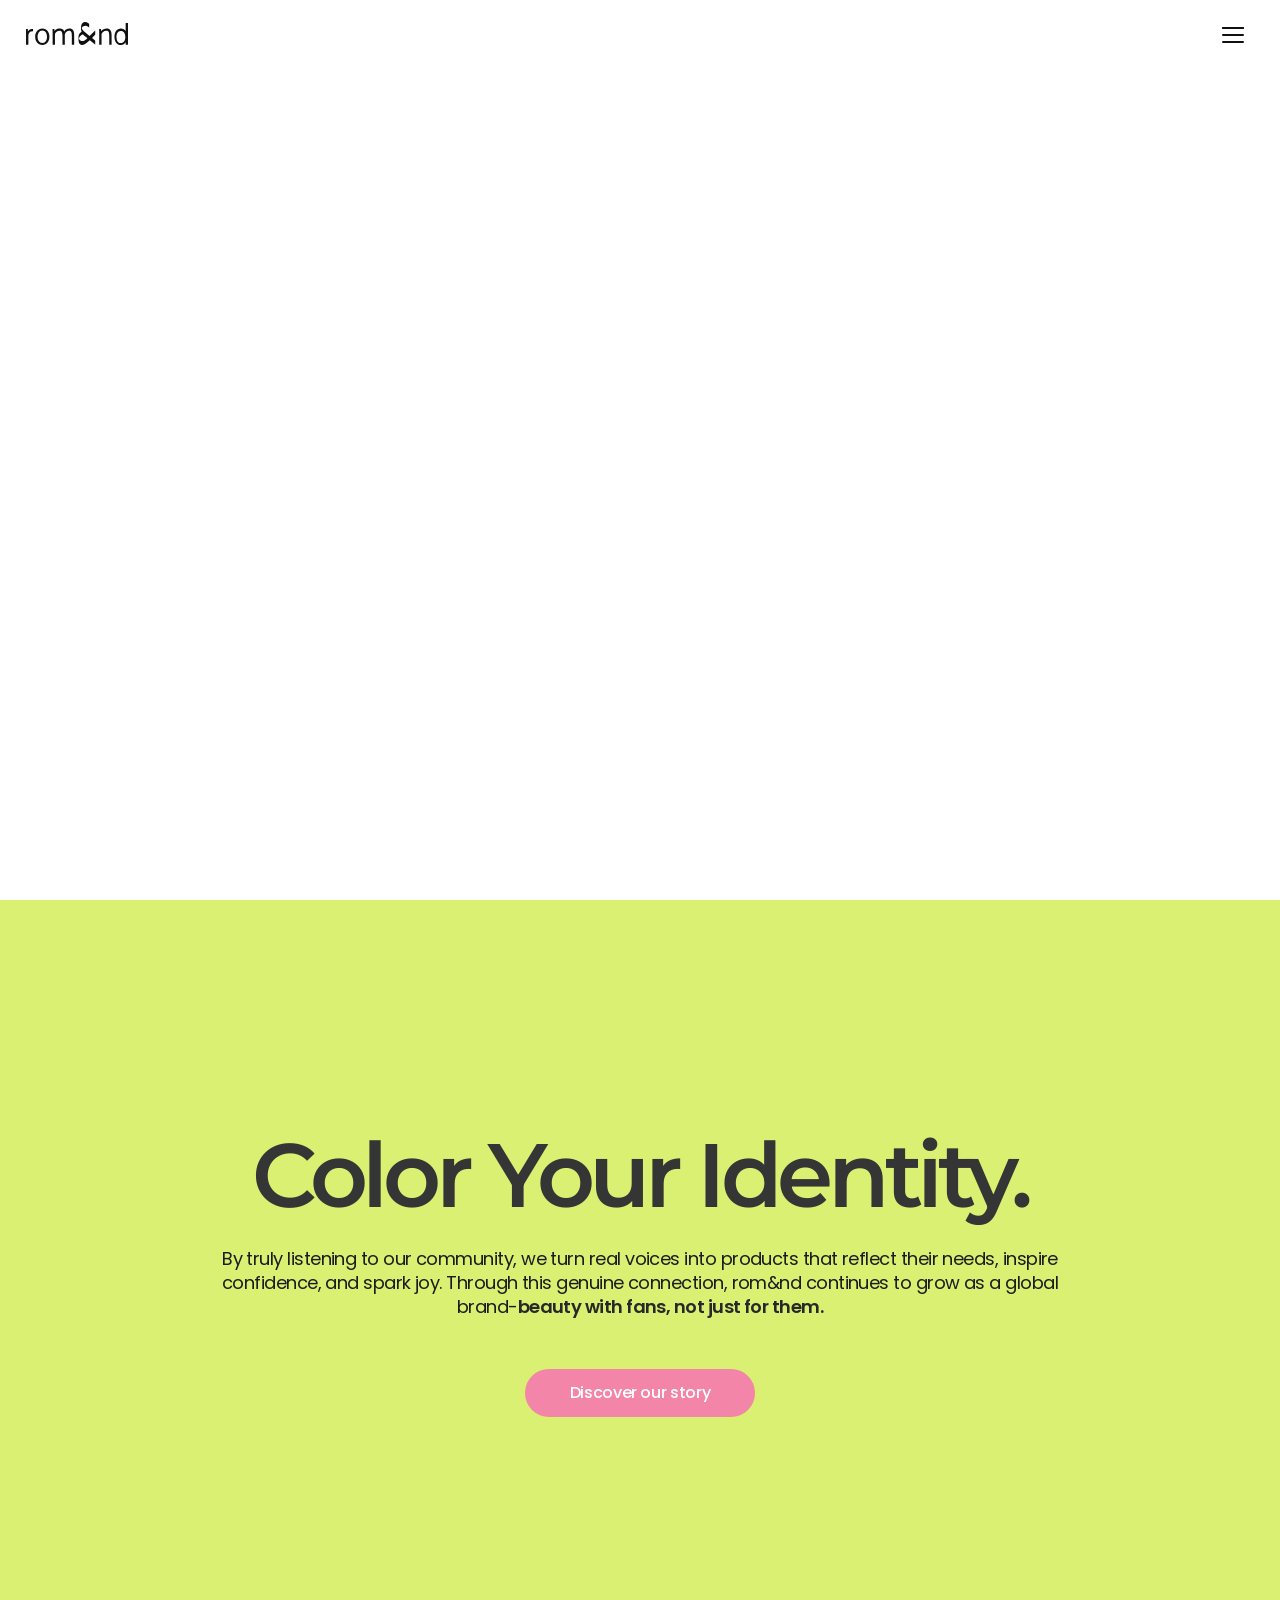
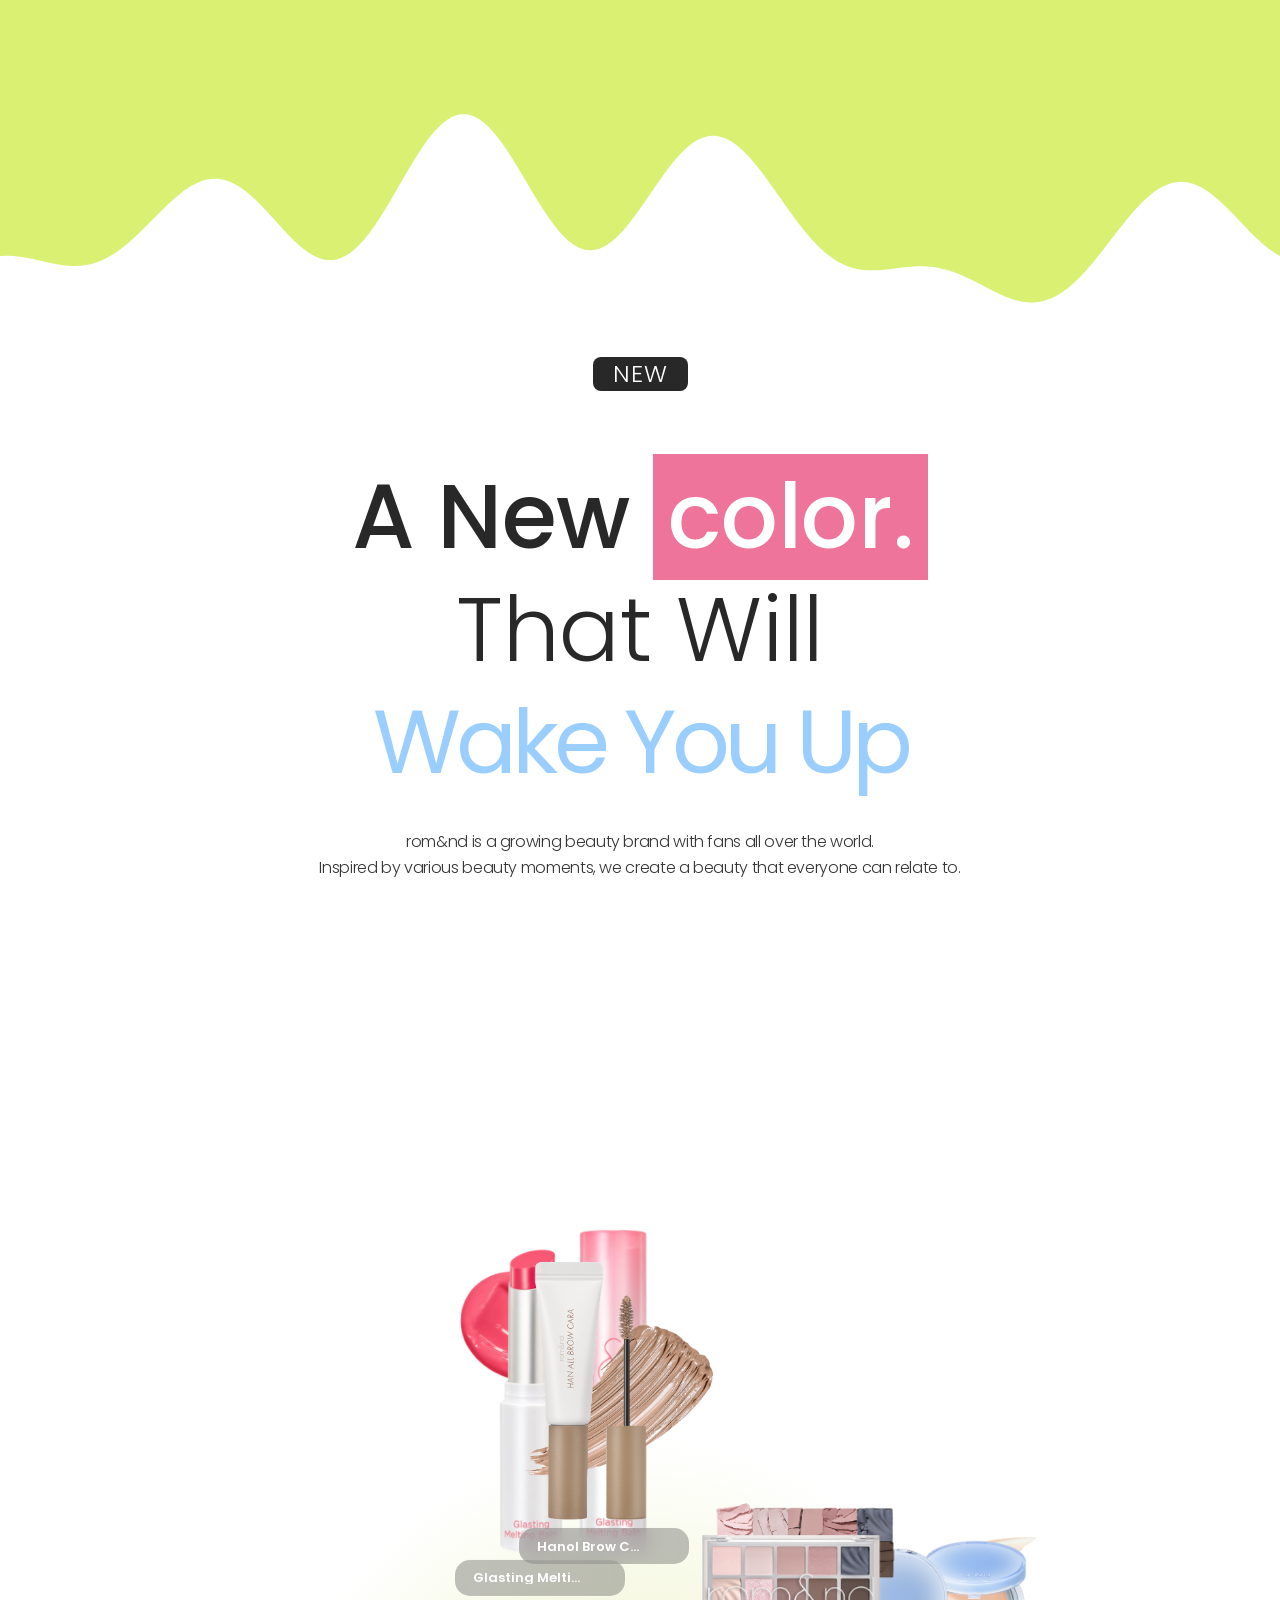
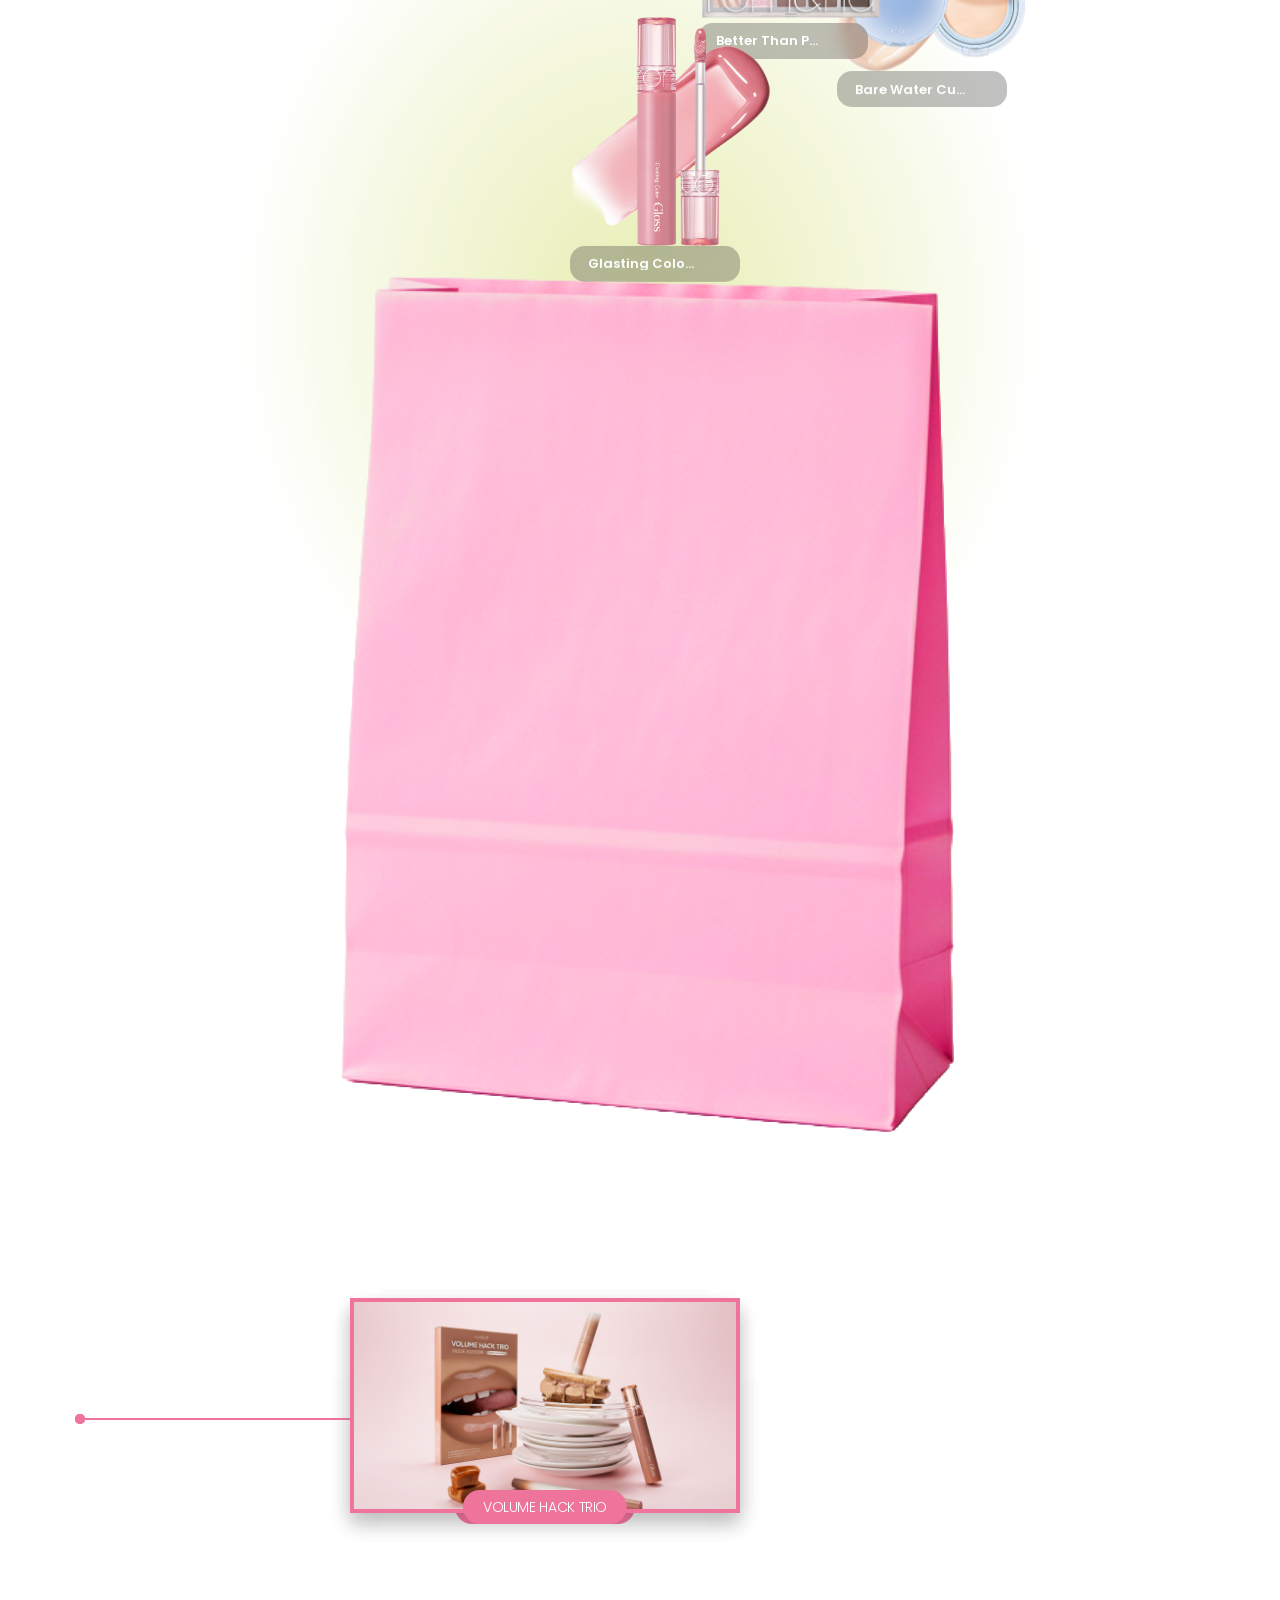
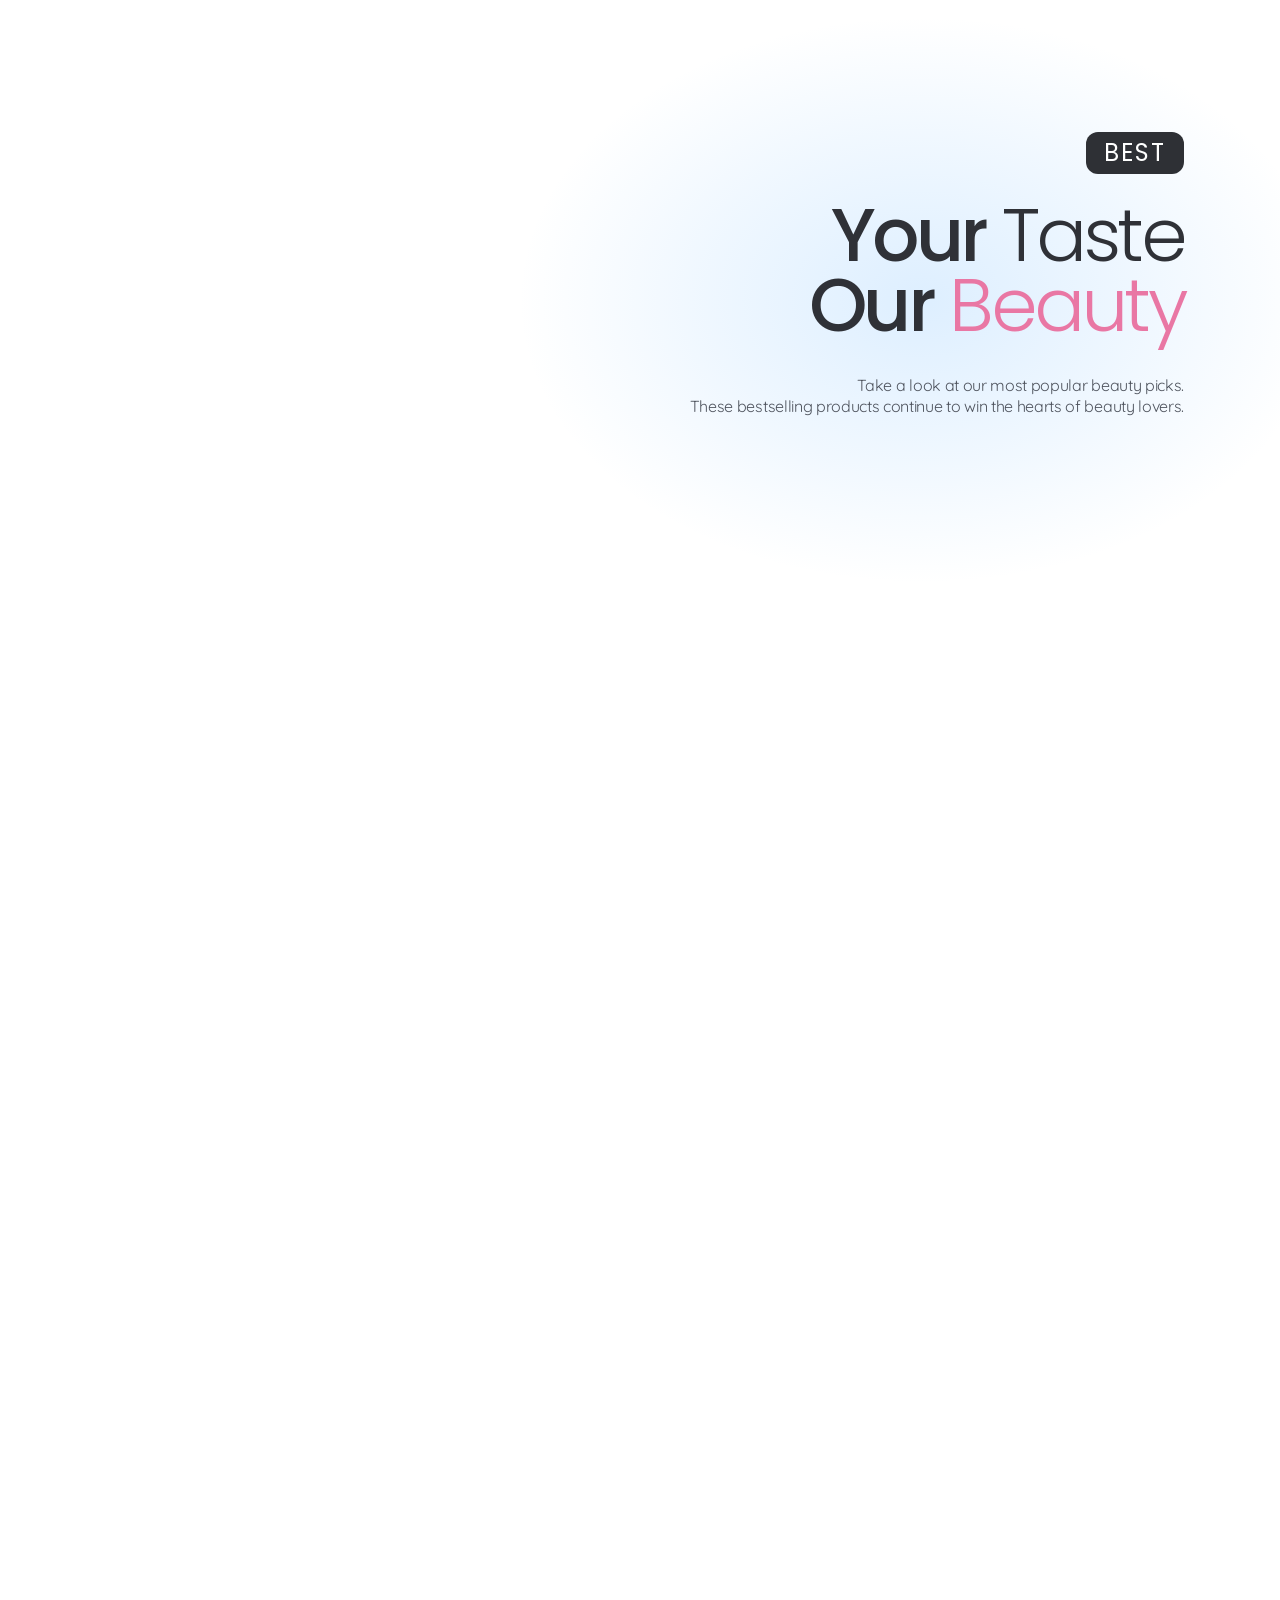
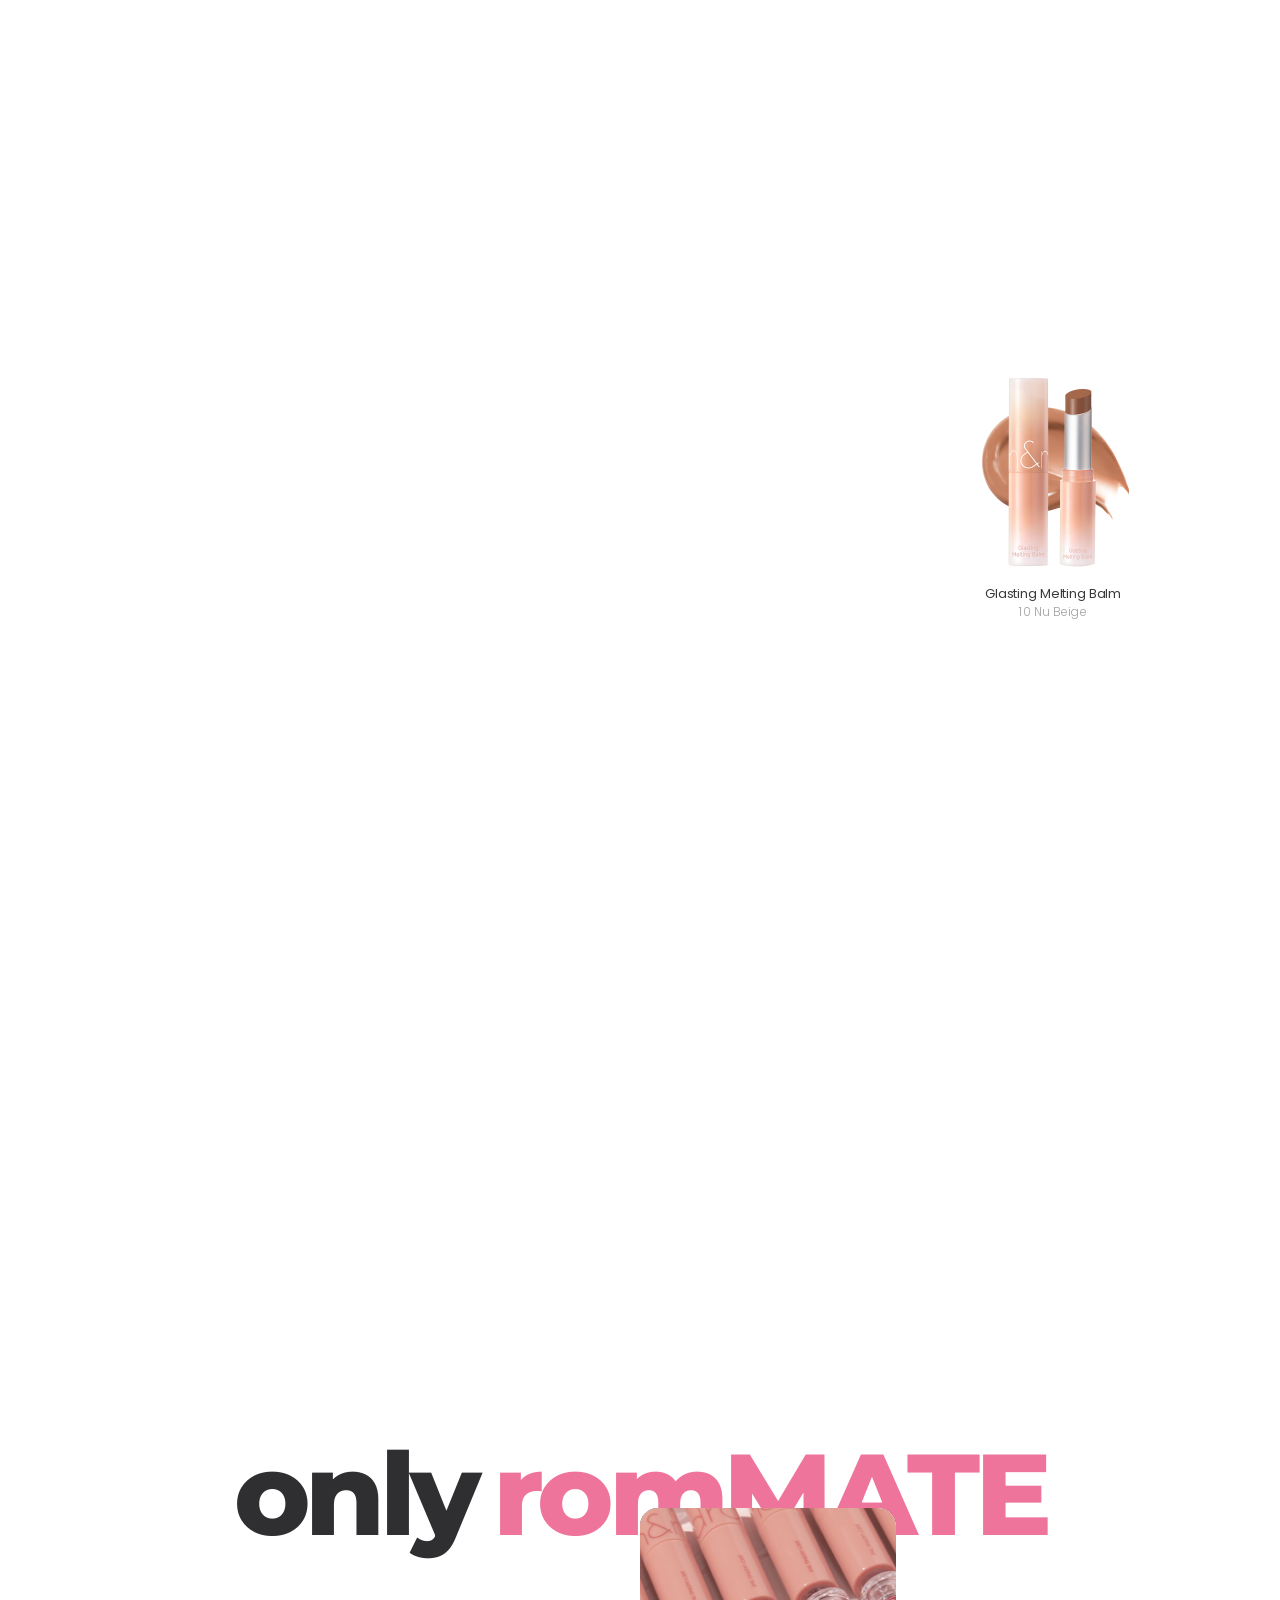
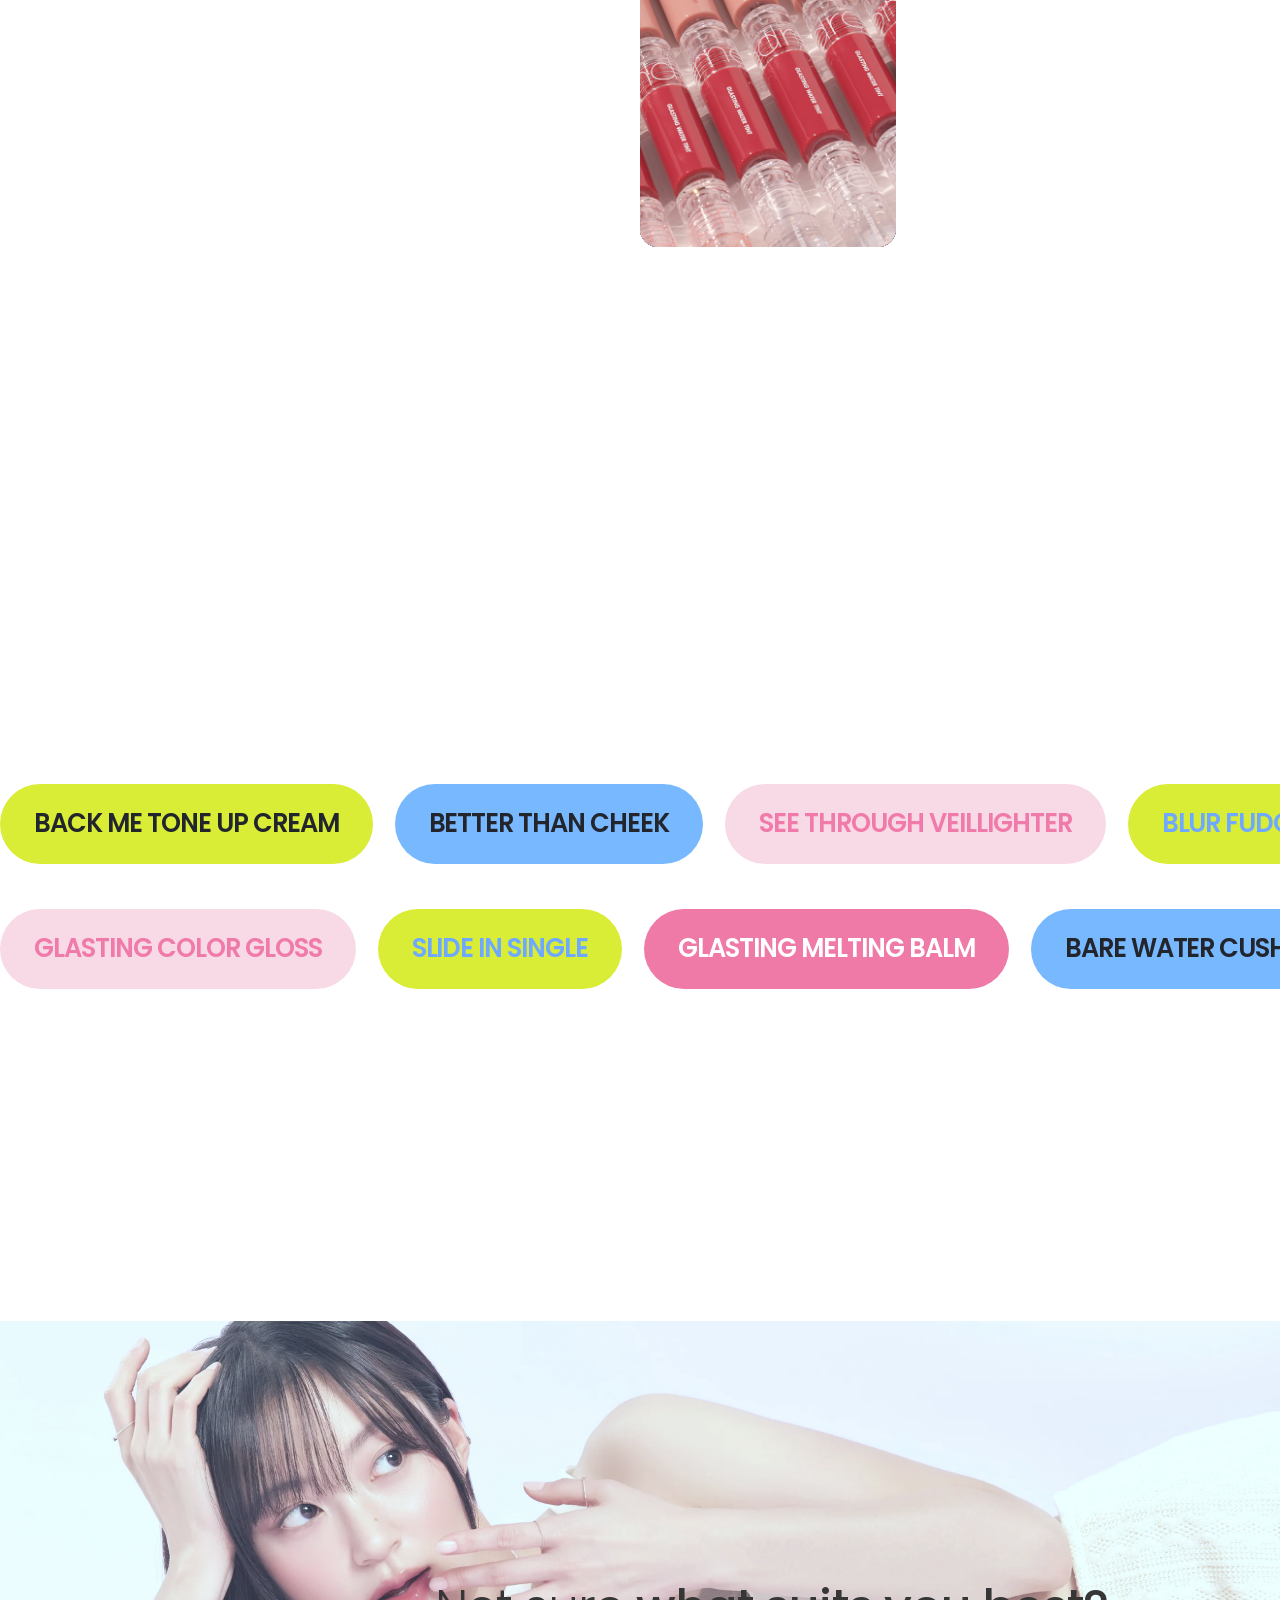
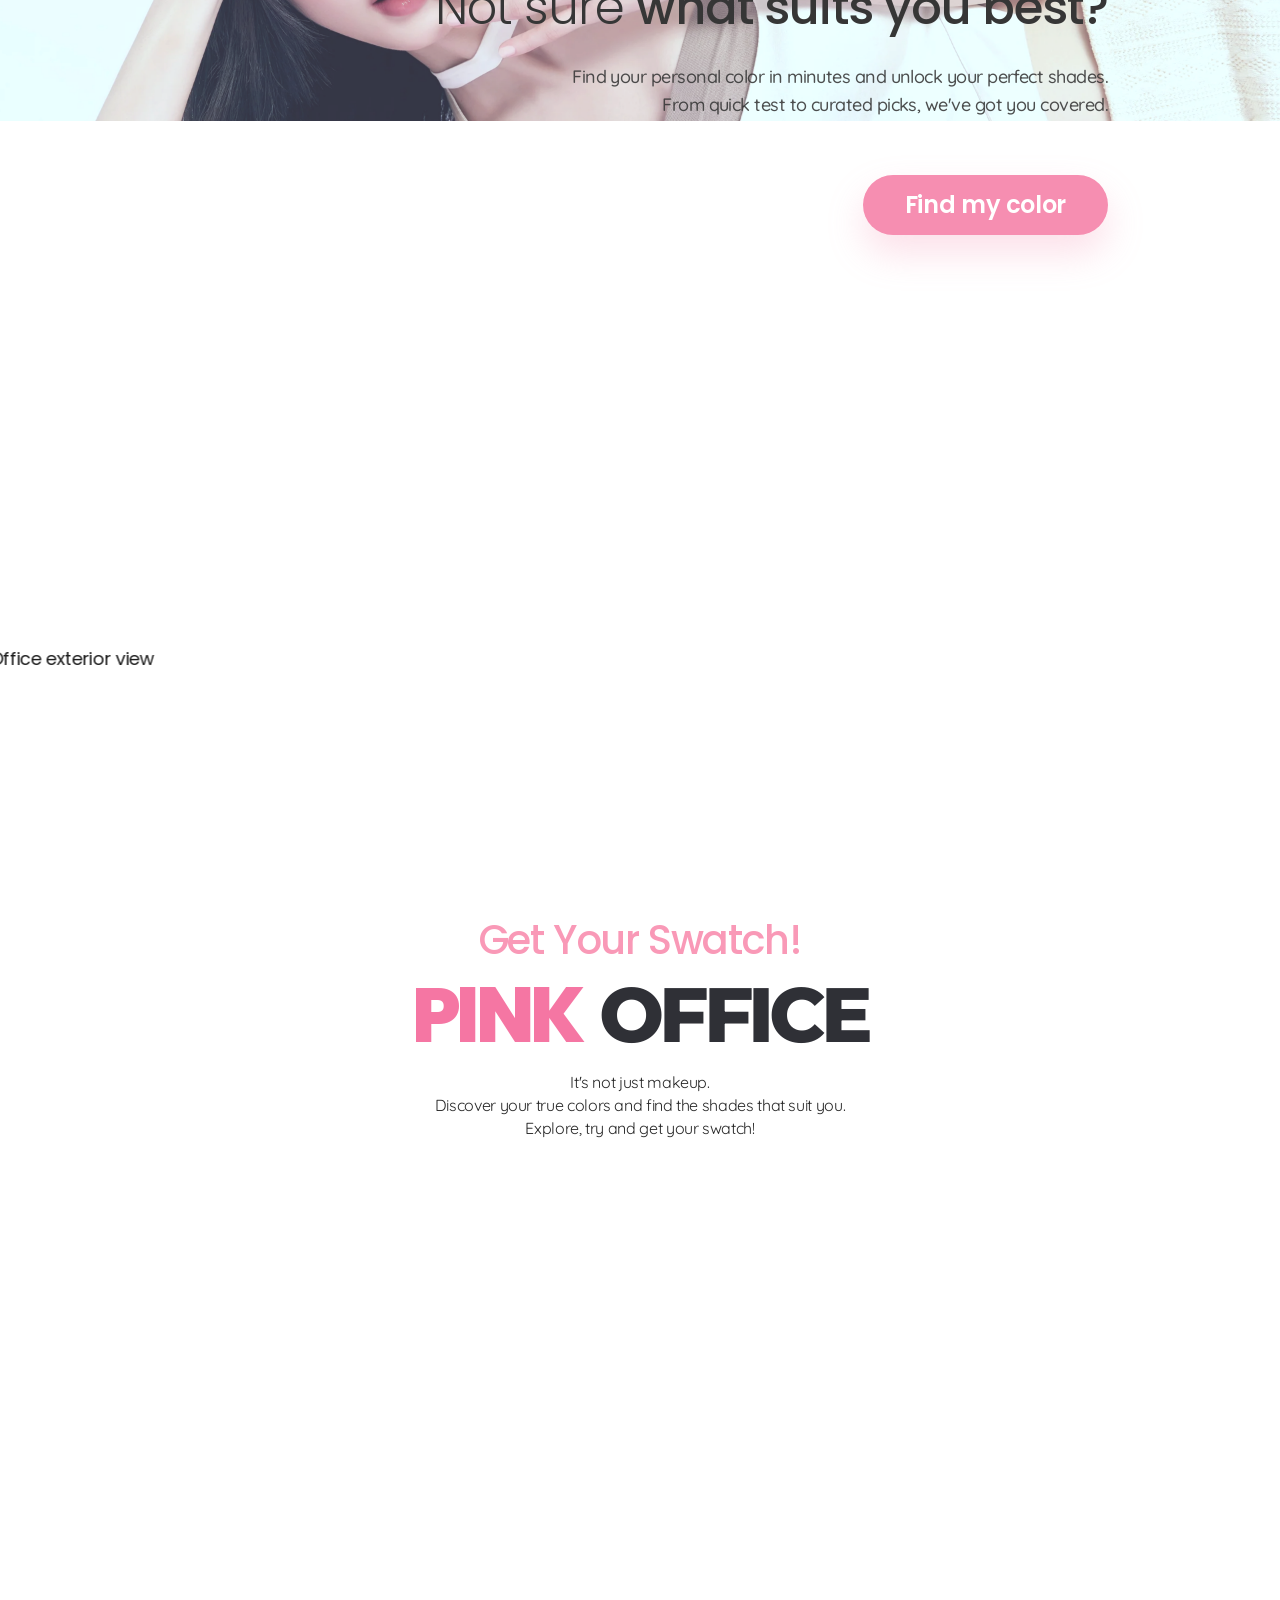
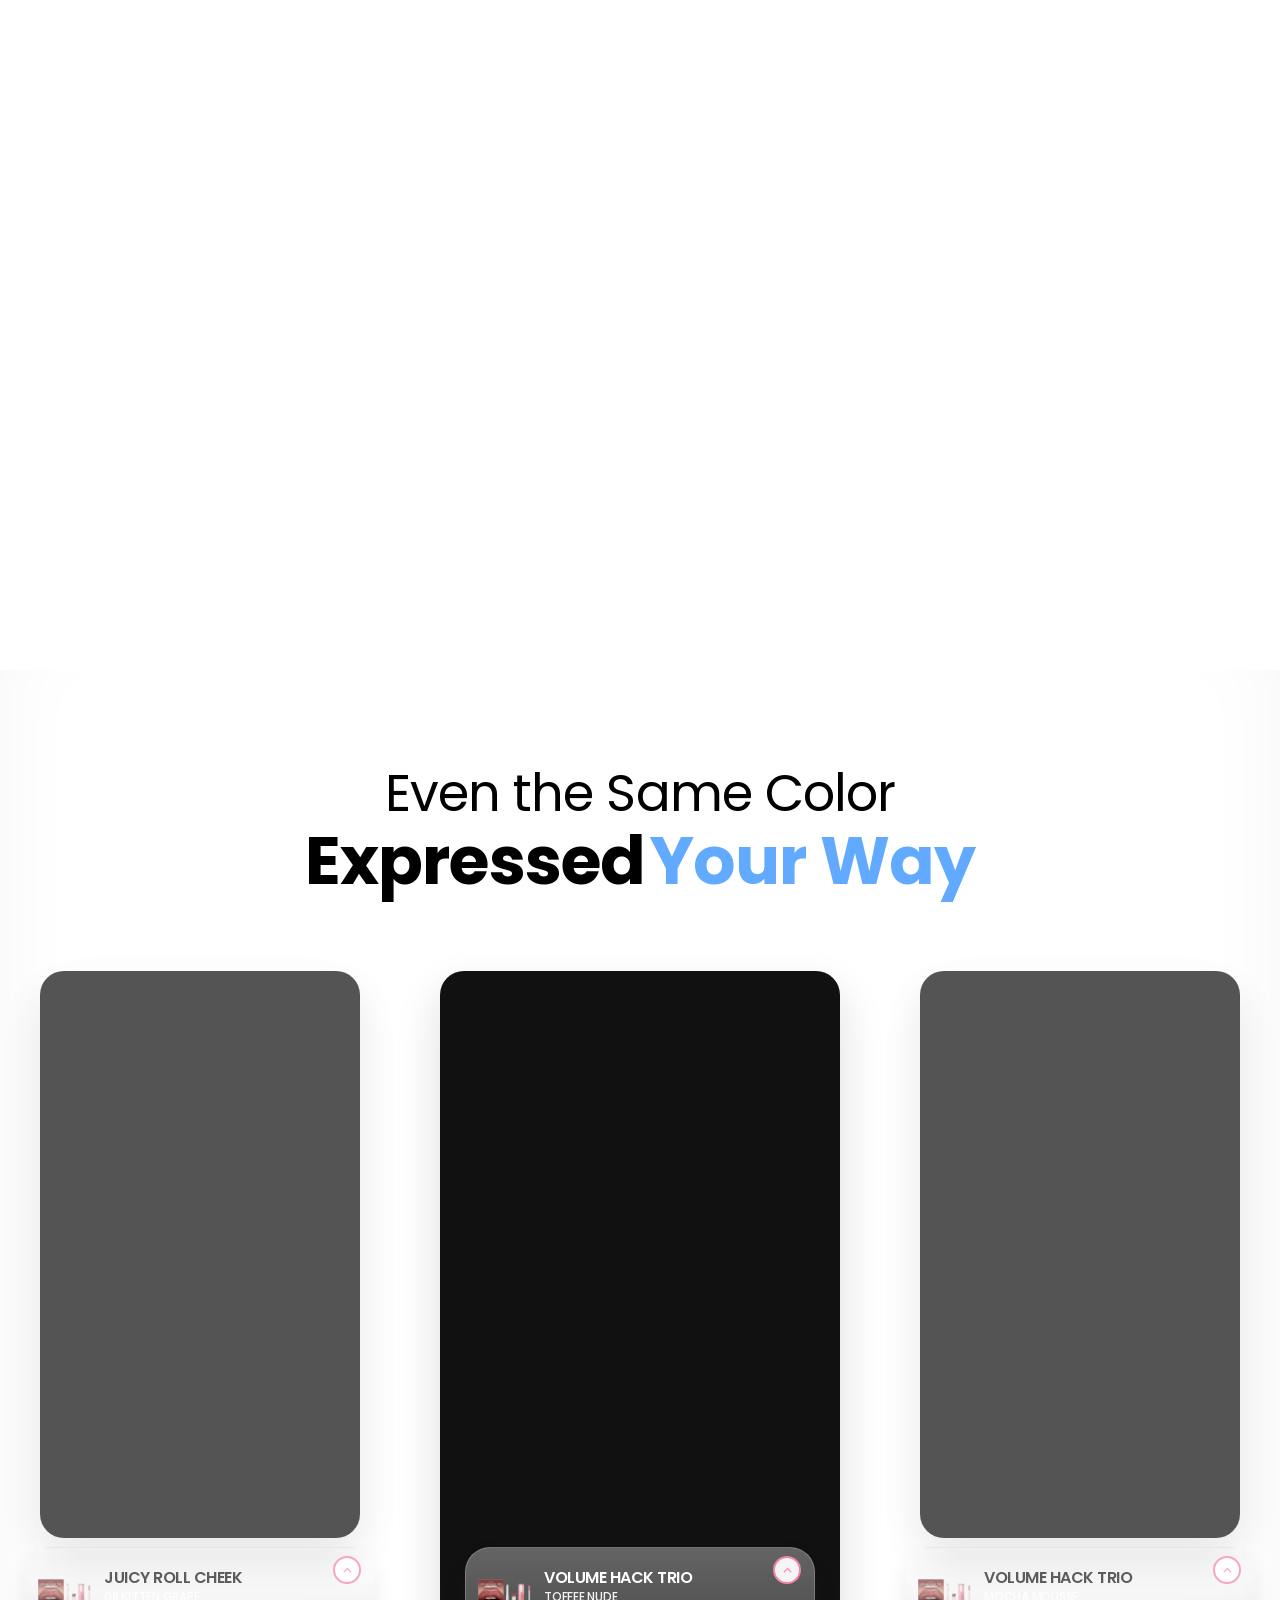
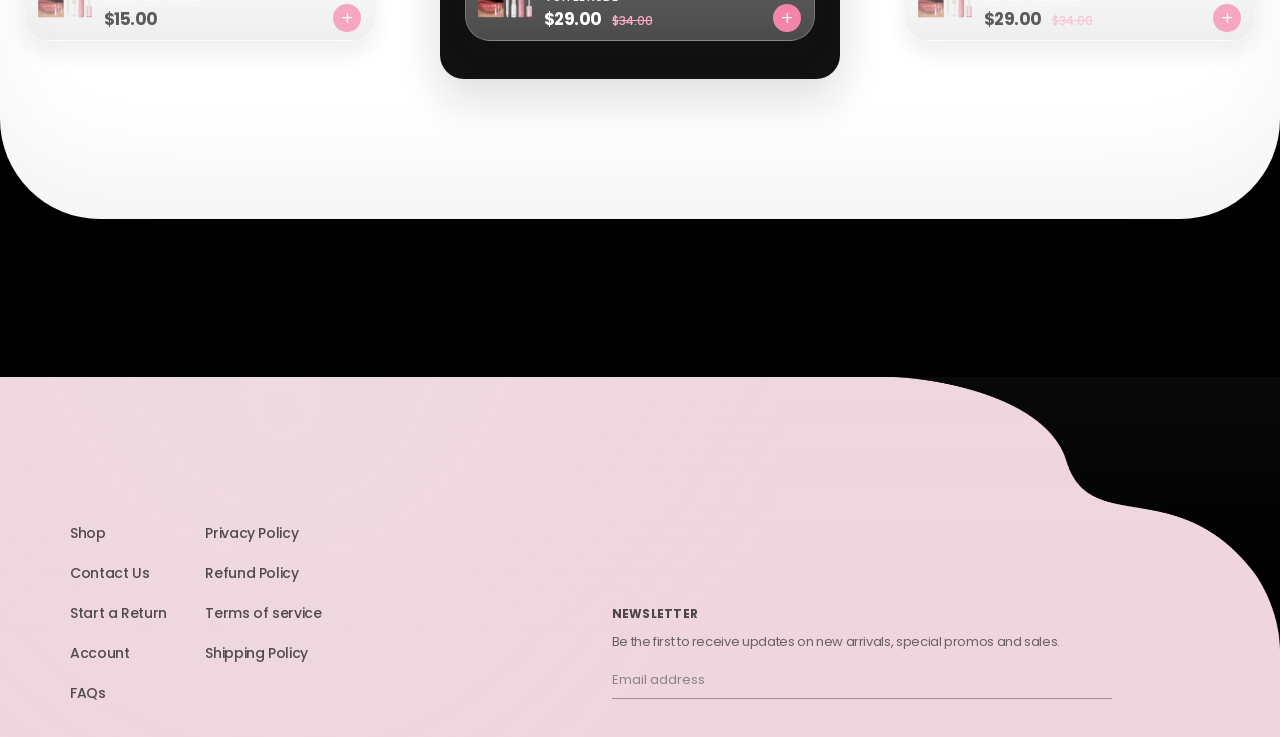
==== main/index.html @ 4030d774 "채이 sns 루프 수정" ====
<!DOCTYPE html>
<html lang="en">

<head>
    <meta charset="UTF-8">
    <meta name="viewport" content="width=device-width, initial-scale=1.0">
    <title>rom&nd | Main</title>
    <meta name="description" content="rom&nd의 다양한 컬러와 무드를 메인 페이지에서 만나보세요.">
    <meta name="author" content="team_sixman">
    <meta name="keywords" content="롬앤, romand, rom&nd, 메인, 코스메틱, 립, 퍼스널컬러, K-beauty">

    <meta property="og:type" content="website">
    <meta property="og:title" content="rom&nd">
    <meta property="og:description" content="Find your color with rom&nd">
    <meta property="og:url" content="https://cli628.github.io/romand/index.html">
    <meta property="og:image" content="https://cli628.github.io/romand/img/og_cover.jpg">
    <meta property="og:image:width" content="1200">
    <meta property="og:image:height" content="630">
    <meta property="og:image:alt" content="rom&nd 메인 대표 이미지">
    <meta property="og:site_name" content="rom&nd">
    <!-- 파비콘 -->
    <link rel="icon" href="../img/favicon.ico">
    <link rel="shortcut icon" href="../img/favicon.ico" type="image/x-icon">
    <!-- 폰트어썸 - 안쓰시면 삭제 -->
    <script src="https://kit.fontawesome.com/193fa424cf.js" crossorigin="anonymous"></script>
    <!-- Segoe UI 폰트 -->
    <link rel="stylesheet" href="https://use.typekit.net/dqm4oyw.css">
    <!-- 슬라이더 - 안쓰시면 삭제-->
    <link rel="stylesheet" href="https://cdn.jsdelivr.net/npm/swiper@12/swiper-bundle.min.css">
    <!-- gsap - 안쓰시면 삭제 -->
    <script src="https://cdn.jsdelivr.net/npm/gsap@3.14.2/dist/gsap.min.js"></script>
    <!--  gsap 스크롤트리거 - 안쓰시면 삭제-->
    <script src="https://cdn.jsdelivr.net/npm/gsap@3.14.2/dist/ScrollTrigger.min.js"></script>
    <!-- 리셋 css-->
    <link rel="stylesheet" href="../common/css/reset.css">
    <!-- 공통 css -->
    <link rel="stylesheet" href="../common/css/common_style.css">
    <!-- 공통 헤더 푸터 media -->
    <link rel="stylesheet" href="../common/css/common_media.css">
    <!-- 각자 css-->
    <link rel="stylesheet" href="css/main.css">
    <link rel="stylesheet" href="css/main_media.css">
    <!-- 슬라이드 스와이퍼 스크립트 - 안쓰시면 삭제-->
    <script src="https://cdn.jsdelivr.net/npm/swiper@12/swiper-bundle.min.js"></script>
    <!-- 공통 script-->
    <script src="../common/js/common.js"></script>
    <!-- 각자 script -->
    <script src="js/main.js"></script>
</head>

<body>

    <!-- Main Content -->
    <main class="main_container">
        <div class="main_visual" aria-hidden="true">
    <div class="main_bg">
        <video src="img/bg_main_video.mp4" autoplay muted loop playsinline></video>
    </div>
</div>

        <section class="hero_section" aria-labelledby="hero-title">
            <div class="hero_content">
                <h1 class="hero_title" id="hero-title">Color Your Identity.</h1>
                <p class="hero_desc">
                    By truly listening to our community, we turn real voices into products that reflect their needs,
                    inspire confidence, and spark joy. Through this genuine connection, rom&nd continues to grow as
                    a global brand-<strong>beauty with fans, not just for them.</strong>
                </p>
                <a href="../brand/brand.html" class="btn_primary">Discover our story</a>
            </div>
            <svg aria-hidden="true" viewBox="0 0 1440 280" preserveAspectRatio="none"
                xmlns="http://www.w3.org/2000/svg">
                <path
                    d="M0,160 C180,280 360,0 540,140 C720,280 900,40 1080,140 C1200,200 1320,100 1440,160 L1440,280 L0,280 Z">
                </path>
            </svg>
        </section>

        <section class="new_section" aria-labelledby="new-section-title">
            <div class="section_header">
                <span class="badge">NEW</span>
                <h2 id="new-section-title">
                    <strong>A New </strong><span class="highlight">color.</span><br>
                    That Will<br>
                    <span class="highlight_blue">Wake You Up</span>
                </h2>
                <p>
                    rom&nd is a growing beauty brand with fans all over the world.<br>
                    Inspired by various beauty moments, we create a beauty that everyone can relate to.
                </p>
            </div>
            <div class="animation_area">
                <div class="floating_products" aria-label="New product highlights">
                    <article class="floating_item item1">
                        <img src="img/new_balm.png" alt="Romand Glasting Melting Balm">
                        <div class="product_card">
                            <button class="product_card_header" type="button" aria-expanded="false">
                                <strong>Glasting Melting Balm</strong>
                                <i class="fa-solid fa-angle-down product_card_arrow"></i>
                            </button>
                            <div class="product_card_body">
                                <div class="product_card_info">
                                    <ul>
                                        <li>Rich, glossy balm finish</li>
                                        <li>Long-lasting moisture care</li>
                                        <li>Vivid color with a single swipe</li>
                                        <li>Smooth, non-sticky texture</li>
                                    </ul>
                                    <a href="../product_detail_lip/product_detail_lip.html" class="product_card_shop_btn">Shop Now</a>
                                </div>
                                <div class="product_card_detail_img">
                                    <img src="img/new_balm.png" alt="Glasting Melting Balm detail">
                                </div>
                            </div>
                        </div>
                    </article>
                    <article class="floating_item item2">
                        <img src="img/new_brow.png" alt="Romand Hanol Brow Cara Single Item #ALL">
                        <div class="product_card">
                            <button class="product_card_header" type="button" aria-expanded="false">
                                <strong>Hanol Brow Cara</strong>
                                <i class="fa-solid fa-angle-down product_card_arrow"></i>
                            </button>
                            <div class="product_card_body">
                                <div class="product_card_info">
                                    <ul>
                                        <li>Natural brow shaping</li>
                                        <li>Lightweight, buildable formula</li>
                                        <li>Keeps brows in place all day</li>
                                        <li>Soft, feathered finish</li>
                                    </ul>
                                    <a href="#" class="product_card_shop_btn">Shop Now</a>
                                </div>
                                <div class="product_card_detail_img">
                                    <img src="img/new_brow.png" alt="Hanol Brow Cara detail">
                                </div>
                            </div>
                        </div>
                    </article>
                    <article class="floating_item item3">
                        <img src="img/new_cushion.png" alt="Romand Bare Water Cushion #Porcelain">
                        <div class="product_card">
                            <button class="product_card_header" type="button" aria-expanded="false">
                                <strong>Bare Water Cushion</strong>
                                <i class="fa-solid fa-angle-down product_card_arrow"></i>
                            </button>
                            <div class="product_card_body">
                                <div class="product_card_info">
                                    <ul>
                                        <li>Moist and transparent skin like water</li>
                                        <li>It's a refreshing hydrating glow without being oily</li>
                                        <li>Comfort without feeling tight</li>
                                        <li>It stays on without being excited and fresh all day long</li>
                                    </ul>
                                    <a href="#" class="product_card_shop_btn">Shop Now</a>
                                </div>
                                <div class="product_card_detail_img">
                                    <img src="img/new_cushion.png" alt="Bare Water Cushion detail">
                                </div>
                            </div>
                        </div>
                    </article>
                    <article class="floating_item item4">
                        <img src="img/new_shadow.png" alt="Romand Better Than Palette #SpringFever">
                        <div class="product_card">
                            <button class="product_card_header" type="button" aria-expanded="false">
                                <strong>Better Than Palette</strong>
                                <i class="fa-solid fa-angle-down product_card_arrow"></i>
                            </button>
                            <div class="product_card_body">
                                <div class="product_card_info">
                                    <ul>
                                        <li>10 curated daily shades</li>
                                        <li>Silky smooth, blendable texture</li>
                                        <li>Buildable color payoff</li>
                                        <li>Perfect for any mood or look</li>
                                    </ul>
                                    <a href="#" class="product_card_shop_btn">Shop Now</a>
                                </div>
                                <div class="product_card_detail_img">
                                    <img src="img/new_shadow.png" alt="Better Than Palette detail">
                                </div>
                            </div>
                        </div>
                    </article>
                    <article class="floating_item item5">
                        <img src="img/new_gloss.png" alt="Romand Glasting Color Gloss #PeonyBallet">
                        <div class="product_card">
                            <button class="product_card_header" type="button" aria-expanded="false">
                                <strong>Glasting Color Gloss</strong>
                                <i class="fa-solid fa-angle-down product_card_arrow"></i>
                            </button>
                            <div class="product_card_body">
                                <div class="product_card_info">
                                    <ul>
                                        <li>Glass-like high-shine finish</li>
                                        <li>Hydrating and plumping formula</li>
                                        <li>Non-sticky, comfortable wear</li>
                                        <li>Gorgeous color with a single coat</li>
                                    </ul>
                                    <a href="#" class="product_card_shop_btn">Shop Now</a>
                                </div>
                                <div class="product_card_detail_img">
                                    <img src="img/new_gloss.png" alt="Glasting Color Gloss detail">
                                </div>
                            </div>
                        </div>
                    </article>
                </div>
                <div class="shopping_bag_container" aria-hidden="true">
                    <div class="new_gra_bg"></div>
                    <div class="bag_back"><img src="img/new_bag.png" alt="Pink Bag"></div>
                    <div class="bag_front">
                        <img src="img/new_bag_front.png" alt="Pink Bag">
<!--                         <img src="img/new_pin_01.png" alt="pin"> -->
                    </div>
                </div>
            </div>
        </section>
        <section class="best_section" aria-labelledby="best-section-title">
            <div class="best_bg" aria-hidden="true">

                <video src="img/best_vid.mp4" muted playsinline cover  preload="auto"></video>
            </div>
            <div class="best_gra_bg" aria-hidden="true"></div>
            <div class="section_header right_align">
                <span class="badge">BEST</span>
                <h2 id="best-section-title"><strong>Your</strong> Taste<br><strong>Our</strong> <span class="best_title_accent">Beauty</span></h2>
                <p>
                    Take a look at our most popular beauty picks.<br>
                    These bestselling products continue to win the hearts of beauty lovers.
                </p>
            </div>
            <div class="rail_track" aria-label="Best products rail">
                <article class="rail_item item1">
                    <div class="connect_line"></div>
                    <div class="product_modal">
                        <div class="modal_img">
                            <img src="img/best_01.png" alt="The Juicy Lasting Tint">
                        </div>
                        <div class="modal_label">The Juicy Lasting Tint</div>
                    </div>
                </article>
                <article class="rail_item item2">
                    <div class="connect_line"></div>
                    <div class="product_modal">
                        <div class="modal_img">
                            <img src="img/best_02.png" alt="Slide In Single">
                        </div>
                        <div class="modal_label">Slide In Single</div>
                    </div>
                </article>

                <article class="rail_item item3">
                    <div class="connect_line"></div>
                    <a href="#" class="product_modal link_modal">
                        <div class="modal_img">
                            <img src="img/best_03.png" alt="VOLUME HACK TRIO">
                        </div>
                        <div class="modal_label">VOLUME HACK TRIO</div>
                    </a>
                </article>
            </div>
        </section>
        <section class="outlet_section" aria-labelledby="outlet-section-title">
            <div class="outlet_section_shell">
                <div class="outlet_visual_panel">
                    <div class="outlet_visual_glow"></div>
                    <div class="outlet_visual_photo">
                        <img src="img/outlet_right.png" alt="Outlet visual campaign">
                    </div>
                    <div class="outlet_put_photo"><img src="img/outlet_put.png" alt=""></div>
                </div>

                <div class="outlet_content_panel">
                    <div class="section_header outlet_header">
                        <span class="badge">OUTLET</span>
                        <h2 id="outlet-section-title">
                            <span class="outlet_title_point">Still good</span><br>
                            just in time
                        </h2>
                        <p>
                            Shop near-expiry and refurbished products at a smart price.<br>
                            everything here is <span class="price_inline_highlight">1 dollar.</span>
                        </p>
                    </div>

                    <div class="outlet_product_carousel">
                        <button class="outlet_swipe_arrow outlet_swipe_arrow_left" type="button"
                            aria-label="Show previous outlet products">
                            <span aria-hidden="true"><i class="fa-solid fa-angle-left"></i></span>
                        </button>
                        <div class="outlet_product_swipe" aria-label="Outlet products" tabindex="0">
                            <div class="outlet_product_track">
                                <article class="product_item outlet_product_item outlet_product_item_balm">
                                    <img src="img/outlet_balm01.png" alt="Glasting Melting Balm 10 Nu Beige">
                                    <h3>Glasting Melting Balm</h3>
                                    <p>10 Nu Beige</p>
                                </article>
                                <article class="product_item outlet_product_item outlet_product_item_balm">
                                    <img src="img/outlet_balm02.png" alt="Glasting Melting Balm 11 Buffy Coral">
                                    <h3>Glasting Melting Balm</h3>
                                    <p>11 Buffy Coral</p>
                                </article>
                                <article class="product_item outlet_product_item outlet_product_item_balm">
                                    <img src="img/outlet_balm03.png" alt="Glasting Melting Balm 01 Coco Nude">
                                    <h3>Glasting Melting Balm</h3>
                                    <p>01 Coco Nude</p>
                                </article>
                                <article class="product_item outlet_product_item outlet_product_item_tint">
                                    <img src="img/outlet_dewy_01.png" alt="Dewy ful Water Tint 02 Salty Peach">
                                    <h3>Dewy ful Water Tint</h3>
                                    <p>02 Salty Peach</p>
                                </article>
                                <article class="product_item outlet_product_item outlet_product_item_tint">
                                    <img src="img/outlet_dewy_02.png" alt="Dewy ful Water Tint 06 Thulian">
                                    <h3>Dewy ful Water Tint</h3>
                                    <p>06 Thulian</p>
                                </article>
                                <article class="product_item outlet_product_item outlet_product_item_tint">
                                    <img src="img/outlet_dewy_03.png" alt="Dewy ful Water Tint 06 Thulian">
                                    <h3>Dewy ful Water Tint</h3>
                                    <p>murmur pink</p>
                                </article>
                                <article class="product_item outlet_product_item outlet_product_item_tint">
                                    <img src="img/outlet_dewy_04.png" alt="Dewy ful Water Tint 06 Thulian">
                                    <h3>Dewy ful Water Tint</h3>
                                    <p>lilac pink</p>
                                </article>
                            </div>
                        </div>
                    </div>
                </div>
            </div>
        </section>
        <section class="workflow_steps_section" aria-label="Brand workflow steps">
            <div class="workflow_steps_counter">
                <div class="workflow_steps_counter_title">
                    <h2>
                        <span class="workflow_steps_title_dark">only</span>
                        <span class="workflow_steps_title_point">romMATE</span>
                    </h2>
                </div>
                <div class="workflow_steps_count_window" aria-hidden="true">
                    <div class="workflow_steps_count_track">
                        <h2>01</h2>
                        <h2>02</h2>
                        <h2>03</h2>
                        <h2>04</h2>
                        <h2>05</h2>
                    </div>
                </div>
            </div>
            <div class="workflow_steps_cards">
                <article class="workflow_step_card">
                    <div class="workflow_step_card_inner">
                        <div class="workflow_step_card_face workflow_step_card_face_front">
                            <div class="workflow_step_card_img">
                                <img src="img/rommate_chemi.jpg" alt="Glasting Water Tint Mini">
                            </div>
                        </div>
                        <div class="workflow_step_card_face workflow_step_card_face_back">
                            <div class="workflow_step_card_back_panel">
                                <h3 class="workflow_step_card_back_title">GLASTING<br>WATER TINT<br>MINI</h3>
                            </div>
                        </div>
                    </div>
                </article>
                <article class="workflow_step_card">
                    <div class="workflow_step_card_inner">
                        <div class="workflow_step_card_face workflow_step_card_face_front">
                            <div class="workflow_step_card_img">
                                <img src="img/rommate_funkymelon.jpg" alt="Juicy Lasting Tint Funky Melon">
                            </div>
                        </div>
                        <div class="workflow_step_card_face workflow_step_card_face_back">
                            <div class="workflow_step_card_back_panel">
                                <h3 class="workflow_step_card_back_title">JUICY LASTING TINT<br>#FUNKY MELON</h3>
                            </div>
                        </div>
                    </div>
                </article>
                <article class="workflow_step_card">
                    <div class="workflow_step_card_inner">
                        <div class="workflow_step_card_face workflow_step_card_face_front">
                            <div class="workflow_step_card_img">
                                <img src="img/rommate_peachy.jpg" alt="Juicy Lasting Tint Peachy Honey B">
                            </div>
                        </div>
                        <div class="workflow_step_card_face workflow_step_card_face_back">
                            <div class="workflow_step_card_back_panel">
                                <h3 class="workflow_step_card_back_title">JUICY LASTING TINT<br>#PEACHY HONEY B</h3>
                            </div>
                        </div>
                    </div>
                </article>
                <article class="workflow_step_card">
                    <div class="workflow_step_card_inner">
                        <div class="workflow_step_card_face workflow_step_card_face_front">
                            <div class="workflow_step_card_img">
                                <img src="img/rommate_mini.png" alt="Juicy Lasting Tint Mini">
                            </div>
                        </div>
                        <div class="workflow_step_card_face workflow_step_card_face_back">
                            <div class="workflow_step_card_back_panel">
                                <h3 class="workflow_step_card_back_title">JUICY LASTING TINT<br>MINI</h3>
                            </div>
                        </div>
                    </div>
                </article>
                <article class="workflow_step_card">
                    <div class="workflow_step_card_inner">
                        <div class="workflow_step_card_face workflow_step_card_face_front">
                            <div class="workflow_step_card_img">
                                <img src="img/rommate_finish.jpg" alt="Better Than Finish">
                            </div>
                        </div>
                        <div class="workflow_step_card_face workflow_step_card_face_back">
                            <div class="workflow_step_card_back_panel">
                                <h3 class="workflow_step_card_back_title">BETTER THAN FINISH</h3>
                            </div>
                        </div>
                    </div>
                </article>
                <article class="workflow_step_card">
                    <div class="workflow_step_card_inner">
                        <div class="workflow_step_card_face workflow_step_card_face_front">
                            <div class="workflow_step_card_img">
                                <img src="img/rommate_bead.png" alt="Sheer Bead Powder">
                            </div>
                        </div>
                        <div class="workflow_step_card_face workflow_step_card_face_back">
                            <div class="workflow_step_card_back_panel">
                                <h3 class="workflow_step_card_back_title">SHEER BEAD POWDER</h3>
                            </div>
                        </div>
                    </div>
                </article>
                <article class="workflow_step_card">
                    <div class="workflow_step_card_inner">
                        <div class="workflow_step_card_face workflow_step_card_face_front">
                            <div class="workflow_step_card_img">
                                <img src="img/rommate_minigloss.png" alt="Glasting Water Gloss">
                            </div>
                        </div>
                        <div class="workflow_step_card_face workflow_step_card_face_back">
                            <div class="workflow_step_card_back_panel">
                                <h3 class="workflow_step_card_back_title">GLASTING<br>WATER GLOSS</h3>
                            </div>
                        </div>
                    </div>
                </article>
                <article class="workflow_step_card">
                    <div class="workflow_step_card_inner">
                        <div class="workflow_step_card_face workflow_step_card_face_front">
                            <div class="workflow_step_card_img">
                                <img src="img/rommate_cushion.jpg" alt="Bloom In Cover Fit Cushion">
                            </div>
                        </div>
                        <div class="workflow_step_card_face workflow_step_card_face_back">
                            <div class="workflow_step_card_back_panel">
                                <h3 class="workflow_step_card_back_title">BLOOM IN COVER FIT<br>CUSHION</h3>
                            </div>
                        </div>
                    </div>
                </article>
                <article class="workflow_step_card">
                    <div class="workflow_step_card_inner">
                        <div class="workflow_step_card_face workflow_step_card_face_front">
                            <div class="workflow_step_card_img">
                                <img src="img/rommate_water.png" alt="Bare Water Cushion">
                            </div>
                        </div>
                        <div class="workflow_step_card_face workflow_step_card_face_back">
                            <div class="workflow_step_card_back_panel">
                                <h3 class="workflow_step_card_back_title">BARE WATER CUSHION</h3>
                            </div>
                        </div>
                    </div>
                </article>
                <div class="workflow_step_card workflow_step_card_empty" aria-hidden="true"></div>
                <div class="workflow_step_card workflow_step_card_empty" aria-hidden="true"></div>
            </div>
        </section>
        <section class="break_section" aria-label="Brand break keywords">
            <div class="break_section_inner">
                <div class="break_keyword_row break_keyword_row_top">
                    <div class="break_keyword_track">
                        <span class="break_keyword_pill break_keyword_pill_lime break_keyword_pill_ink">BACK ME TONE UP
                            CREAM</span>
                        <span class="break_keyword_pill break_keyword_pill_blue break_keyword_pill_ink">BETTER THAN
                            CHEEK</span>
                        <span class="break_keyword_pill break_keyword_pill_blush">SEE THROUGH VEILLIGHTER</span>
                        <span class="break_keyword_pill break_keyword_pill_lime break_keyword_pill_blue_text">BLUR FUDGE
                            TINT</span>
                        <span class="break_keyword_pill break_keyword_pill_rose">MOOD PEBBLE NAIL</span>
                        <span class="break_keyword_pill break_keyword_pill_blue">LIP MATE PENCIL</span>
                        <span class="break_keyword_pill break_keyword_pill_lime break_keyword_pill_ink">BACK ME TONE UP
                            CREAM</span>
                        <span class="break_keyword_pill break_keyword_pill_blue break_keyword_pill_ink">BETTER THAN
                            CHEEK</span>
                        <span class="break_keyword_pill break_keyword_pill_blush">SEE THROUGH VEILLIGHTER</span>
                        <span class="break_keyword_pill break_keyword_pill_lime break_keyword_pill_blue_text">BLUR FUDGE
                            TINT</span>
                        <span class="break_keyword_pill break_keyword_pill_rose">MOOD PEBBLE NAIL</span>
                        <span class="break_keyword_pill break_keyword_pill_blue">LIP MATE PENCIL</span>
                    </div>
                </div>
                <div class="break_keyword_row break_keyword_row_bottom">
                    <div class="break_keyword_track">
                        <span class="break_keyword_pill break_keyword_pill_blush">GLASTING COLOR GLOSS</span>
                        <span class="break_keyword_pill break_keyword_pill_lime break_keyword_pill_blue_text">SLIDE IN
                            SINGLE</span>
                        <span class="break_keyword_pill break_keyword_pill_rose">GLASTING MELTING BALM</span>
                        <span class="break_keyword_pill break_keyword_pill_blue break_keyword_pill_ink">BARE WATER
                            CUSHION</span>
                        <span class="break_keyword_pill break_keyword_pill_blush">SLIDE IN SINGLE</span>
                        <span class="break_keyword_pill break_keyword_pill_lime break_keyword_pill_ink">THE JUICY
                            LASTING TINT</span>
                        <span class="break_keyword_pill break_keyword_pill_blush">GLASTING COLOR GLOSS</span>
                        <span class="break_keyword_pill break_keyword_pill_lime break_keyword_pill_blue_text">SLIDE IN
                            SINGLE</span>
                        <span class="break_keyword_pill break_keyword_pill_rose">GLASTING MELTING BALM</span>
                        <span class="break_keyword_pill break_keyword_pill_blue break_keyword_pill_ink">BARE WATER
                            CUSHION</span>
                        <span class="break_keyword_pill break_keyword_pill_blush">SLIDE IN SINGLE</span>
                        <span class="break_keyword_pill break_keyword_pill_lime break_keyword_pill_ink">THE JUICY
                            LASTING TINT</span>
                    </div>
                </div>
            </div>
        </section><!-- //.break_section -->
        <section class="personal_color_section" aria-labelledby="rommate-section-title">
            <div class="personal_color_bg" aria-hidden="true">
                <img src="img/personal.png" alt="">
            </div>
            <div class="personal_color_overlay"></div>
            <div class="personal_color_content">
                <h2 id="rommate-section-title">Not sure <strong>what suits you best?</strong></h2>
                <p>
                    Find your personal color in minutes and unlock your perfect shades.<br>
                    From quick test to curated picks, we've got you covered.
                </p>
                <a href="../personal_color/personal_color.html" class="btn_secondary personal_color_btn">Find my color</a>
            </div>
        </section>
        <section class="pink_office_section" aria-labelledby="pink-office-title">
            <div class="pink_office_inner">
                <div class="pink_office_intro">
                    <span class="pink_office_badge">Get Your Swatch!</span>
                    <h2 id="pink-office-title"><span>PINK</span> OFFICE</h2>
                    <p>
                        It's not just makeup.<br>
                        Discover your true colors and find the shades that suit you.<br>
                        Explore, try and get your swatch!
                    </p>
                </div>
                <div class="pink_office_visual">
                    <img src="img/pinkoffice.png" alt="Pink Office exterior view">
                    <a href="../pinkoffice/pinkoffice.html" class="pink_office_door_link"
                        aria-label="Go to Pink Office page">
                        <span class="pink_office_hover_circle" aria-hidden="true">go!</span>
                    </a>
                </div>
            </div>
        </section>
        <section class="sns_section">
            <div class="sns_stage">
                <div class="sns_section_header">
                    <h2>
                        <p>Even the Same Color</p>
                        <span>Expressed</span> <strong>Your Way</strong>
                    </h2>
                </div>

                <div class="sns_carousel">
                    <!-- <button class="sns_swipe_arrow sns_swipe_arrow_left" type="button" aria-label="Show previous social videos">
                        <span aria-hidden="true"><i class="fa-solid fa-angle-left"></i></span>
                    </button> -->
                    <div class="sns_swipe" aria-label="Social video showcase" tabindex="0">
                        <div class="sns_track">
                            <article class="sns_card">
                                <div class="sns_video_shell">
                                    <video src="img/sns_video01.mp4" muted loop playsinline autoplay></video>
                                </div>
                                <div class="sns_product_bar">
                                    <div class="sns_product_thumb">
                                        <img src="img/sns_video02_lip01.png" alt="Volume Hack Trio Toffee Nude">
                                    </div>
                                    <div class="sns_product_info">
                                        <h3>VOLUME HACK TRIO</h3>
                                        <p>Toffee Nude</p>
                                        <span>$29.00 <del>$34.00</del></span>
                                    </div>
                                    <button type="button" class="sns_quick_btn" data-quick-src="./quick/quick.html?embedded=1">Quick view</button>
                                </div>
                            </article>

                            <article class="sns_card">
                                <div class="sns_video_shell">
                                    <video src="img/sns_video02.mp4" muted loop playsinline autoplay></video>
                                </div>
                                <div class="sns_product_bar">
                                    <div class="sns_product_thumb">
                                        <img src="img/sns_video02_lip01.png" alt="Volume Hack Trio Toffee Nude">
                                    </div>
                                    <div class="sns_product_info">
                                        <h3>VOLUME HACK TRIO</h3>
                                        <p>Mocha Mousse</p>
                                        <span>$29.00 <del>$34.00</del></span>
                                    </div>
                                    <button class="sns_quick_btn" type="button"
                                        data-quick-src="../quick/quick.html">Quick view</button>
                                </div>
                            </article>

                            <article class="sns_card">
                                <div class="sns_video_shell">
                                    <video src="img/sns_video03.mp4" muted loop playsinline autoplay></video>
                                </div>
                                <div class="sns_product_bar">
                                    <div class="sns_product_thumb">
                                        <img src="img/sns_video02_lip01.png" alt="Volume Hack Trio Toffee Nude">
                                    </div>
                                    <div class="sns_product_info">
                                        <h3>VOLUME HACK TRIO</h3>
                                        <p>Glazed Plum</p>
                                        <span>$29.00 <del>$34.00</del></span>
                                    </div>
                                    <button class="sns_quick_btn" type="button"
                                        data-quick-src="../quick/quick.html">Quick view</button>
                                </div>
                            </article>

                            <article class="sns_card">
                                <div class="sns_video_shell">
                                    <video src="img/sns_video04.mp4" muted loop playsinline autoplay></video>
                                </div>
                                <div class="sns_product_bar">
                                    <div class="sns_product_thumb">
                                        <img src="img/sns_video02_lip01.png" alt="Volume Hack Trio Toffee Nude">
                                    </div>
                                    <div class="sns_product_info">
                                        <h3>Romand Chemie Heart Advent Lift</h3>
                                        <p>(Warm/Cool)</p>
                                        <span>$26.45</span>
                                    </div>
                                    <button class="sns_quick_btn" type="button"
                                        data-quick-src="../quick/quick.html">Quick view</button>
                                </div>
                            </article>

                            <article class="sns_card">
                                <div class="sns_video_shell">
                                    <video src="img/sns_video05.mp4" muted loop playsinline autoplay></video>
                                </div>
                                <div class="sns_product_bar">
                                    <div class="sns_product_thumb">
                                        <img src="img/sns_video02_lip01.png" alt="Volume Hack Trio Toffee Nude">
                                    </div>
                                    <div class="sns_product_info">
                                        <h3>VOLUME HACK TRIO</h3>
                                        <p>TOFFEE NUDE</p>
                                        <span>$29.00 <del>$34.00</del></span>
                                    </div>
                                    <button class="sns_quick_btn" type="button"
                                        data-quick-src="../quick/quick.html">Quick view</button>
                                </div>
                            </article>
                            <article class="sns_card">
                                <div class="sns_video_shell">
                                    <video src="img/sns_video06.mp4" muted loop playsinline autoplay></video>
                                </div>
                                <div class="sns_product_bar">
                                    <div class="sns_product_thumb">
                                        <img src="img/sns_video02_lip01.png" alt="Volume Hack Trio Toffee Nude">
                                    </div>
                                    <div class="sns_product_info">
                                        <h3>JUICY LASTING TINT</h3>
                                        <p>JUJUBE</p>
                                        <span>$14.00</span>
                                    </div>
                                    <button class="sns_quick_btn" type="button"
                                        data-quick-src="../quick/quick.html">Quick view</button>
                                </div>
                            </article>
                            <article class="sns_card">
                                <div class="sns_video_shell">
                                    <video src="img/sns_video07.mp4" muted loop playsinline autoplay></video>
                                </div>
                                <div class="sns_product_bar">
                                    <div class="sns_product_thumb">
                                        <img src="img/sns_video02_lip01.png" alt="Volume Hack Trio Toffee Nude">
                                    </div>
                                    <div class="sns_product_info">
                                        <h3>JUICY LASTING TINT</h3>
                                        <p>PEACH HONEY B</p>
                                        <span>$14.00</span>
                                    </div>
                                    <button class="sns_quick_btn" type="button"
                                        data-quick-src="../quick/quick.html">Quick view</button>
                                </div>
                            </article>
                            <article class="sns_card">
                                <div class="sns_video_shell">
                                    <video src="img/sns_video08.mp4" muted loop playsinline autoplay></video>
                                </div>
                                <div class="sns_product_bar">
                                    <div class="sns_product_thumb">
                                        <img src="img/sns_video02_lip01.png" alt="Volume Hack Trio Toffee Nude">
                                    </div>
                                    <div class="sns_product_info">
                                        <h3>THE JUICY LASTING TINT</h3>
                                        <p>BARE GRAPE</p>
                                        <span>$15.00</span>
                                    </div>
                                    <button type="button" class="sns_quick_btn" data-quick-src="./quick/quick.html?embedded=1">Quick view</button>
                                </div>
                            </article>
                            <article class="sns_card">
                                <div class="sns_video_shell">
                                    <video src="img/sns_video09.mp4" muted loop playsinline autoplay></video>
                                </div>
                                <div class="sns_product_bar">
                                    <div class="sns_product_thumb">
                                        <img src="img/sns_video02_lip01.png" alt="Volume Hack Trio Toffee Nude">
                                    </div>
                                    <div class="sns_product_info">
                                        <h3>better than shadow #original</h3>
                                        <p>04 dusty fog garden</p>
                                        <span>$14.85</span>
                                    </div>
                                    <button class="sns_quick_btn" type="button"
                                        data-quick-src="../quick/quick.html">Quick view</button>
                                </div>
                            </article>
                            <article class="sns_card">
                                <div class="sns_video_shell">
                                    <video src="img/sns_video10.mp4" muted loop playsinline autoplay></video>
                                </div>
                                <div class="sns_product_bar">
                                    <div class="sns_product_thumb">
                                        <img src="img/sns_video02_lip01.png" alt="Volume Hack Trio Toffee Nude">
                                    </div>
                                    <div class="sns_product_info">
                                        <h3>mood pebble hardener</h3>
                                        <p>02 peach guard</p>
                                        <span>$4.57</span>
                                    </div>
                                    <button class="sns_quick_btn" type="button"
                                        data-quick-src="../quick/quick.html">Quick view</button>
                                </div>
                            </article>
                            <article class="sns_card">
                                <div class="sns_video_shell">
                                    <video src="img/sns_video11.mp4" muted loop playsinline autoplay></video>
                                </div>
                                <div class="sns_product_bar">
                                    <div class="sns_product_thumb">
                                        <img src="img/sns_video02_lip01.png" alt="Volume Hack Trio Toffee Nude">
                                    </div>
                                    <div class="sns_product_info">
                                        <h3>back me tone-up cream</h3>
                                        <span>$5.24</span>
                                    </div>
                                    <button class="sns_quick_btn" type="button"
                                        data-quick-src="../quick/quick.html">Quick view</button>
                                </div>
                            </article>
                            <article class="sns_card">
                                <div class="sns_video_shell">
                                    <video src="img/sns_video12.mp4" muted loop playsinline autoplay></video>
                                </div>
                                <div class="sns_product_bar">
                                    <div class="sns_product_thumb">
                                        <img src="img/sns_video02_lip01.png" alt="Volume Hack Trio Toffee Nude">
                                    </div>
                                    <div class="sns_product_info">
                                        <h3>juicy roll cheek</h3>
                                        <p>08 kitten grape</p>
                                        <span>$15.00 </span>
                                    </div>
                                    <button class="sns_quick_btn" type="button"
                                        data-quick-src="../quick/quick.html">Quick view</button>
                                </div>
                            </article>
                        </div>
                    </div>
                    <!-- <button class="sns_swipe_arrow sns_swipe_arrow_right" type="button" aria-label="Show next social videos">
                        <span aria-hidden="true"><i class="fa-solid fa-angle-right"></i></span>
                    </button> -->
                </div>
            </div>
        </section>

        <div class="sns_quick_modal" aria-hidden="true">
            <button class="sns_quick_modal_backdrop" type="button" aria-label="모달 닫기"></button>
            <div class="sns_quick_panel">
                <iframe class="sns_quick_frame" src="about:blank" title="Quick Shop"></iframe>
            </div>
        </div>

        <template id="sns-product-bar-template">
            <div class="sns_product_thumb">
                <img src="img/sns_video02_lip01.png" alt="">
            </div>
            <div class="sns_product_info">
                <h3></h3>
                <p></p>
                <div class="sns_price_row">
                    <span class="sns_price_current"></span>
                    <span class="sns_price_before"></span>
                </div>
            </div>
            <div class="sns_product_actions">
                <button class="sns_expand_btn" type="button" aria-label="Show products used in this video"
                    aria-expanded="false">
                    <svg viewBox="0 0 24 24" aria-hidden="true">
                        <path d="M5 14.5 12 7.5l7 7" fill="none" stroke="currentColor" stroke-linecap="round"
                            stroke-linejoin="round" stroke-width="3" />
                    </svg>
                </button>
                <a class="sns_quick_btn" href="../quick/quick.html" aria-label="Open quick shop">
                    <span aria-hidden="true">+</span>
                </a>
            </div>
            <div class="sns_product_list_panel">
                <div class="sns_product_list_inner">
                    <div class="sns_product_list">
                        <div class="sns_product_list_item">
                            <img src="img/sns_video02_lip01.png" alt="">
                            <div class="sns_product_list_text">
                                <strong></strong>
                                <span></span>
                                <div class="sns_price_row">
                                    <span class="sns_price_current sns_product_list_price"></span>
                                    <span class="sns_price_before"></span>
                                </div>
                            </div>
                        </div>
                        <div class="sns_product_list_item">
                            <img src="img/sns_video02_lip01.png" alt="LIP MATE PENCIL">
                            <div class="sns_product_list_text">
                                <strong>LIP MATE PENCIL</strong>
                                <span>Soft contour line</span>
                                <div class="sns_price_row">
                                    <span class="sns_price_current">$12.00</span>
                                </div>
                            </div>
                        </div>
                    </div>
                </div>
            </div>
        </template>
    </main>
</body>
</html>
---- common/css/common_style.css ----
@charset "utf-8";
/* Montserrat, Poppins, Quicksand 폰트*/
@import url('https://fonts.googleapis.com/css2?family=DM+Serif+Display:ital@0;1&family=Dela+Gothic+One&family=Montserrat:ital,wght@0,100..900;1,100..900&family=Poppins:ital,wght@0,100;0,200;0,300;0,400;0,500;0,600;0,700;0,800;0,900;1,100;1,200;1,300;1,400;1,500;1,600;1,700;1,800;1,900&family=Quicksand:wght@300..700&display=swap');

/* holly-berry-pop 폰트 */
@font-face {
  font-family: 'holly-berry-pop';
  src: url('../font/HollyBerryPop-PVxdZ.woff') format('woff');
  font-weight: 400;
  font-style: normal;
}

/* 루트지정 */
:root {
  font-size: 18px;
  line-height: 110%;
  letter-spacing: -0.02em;
  --p-color1: #FEE3EC;
  --p-color2: #F9C5D5;
  --p-color3: #F999B7;
  --p-color4: #F385A8;
  --p-color5: #EF749B;
  --gr-color1: #CADB4A;
  --gr-color2: #D9F072;
  --gr-color3: #EBF695;
  --b-color1: #6DB8FF;
  --b-color2: #9ACEFF;
  --g-color1: #eeeeee;
  --g-color2: #D5D5D5;
  --g-color3: #979797;
  --g-color4: #707070;
  --g-color5: #505050;
  --g-color6: #353535;
  --g-color7: #282828;
  --g-color8: #1C1C1C;
  --g-color9: #101010;
  --white: #ffffff;
  --black: #000000;
  --font-poppins: "Poppins", sans-serif;
  --font-montserrat: "Montserrat", sans-serif;
  --font-quicksand: "Quicksand", sans-serif;
  --font-holly-berry-pop: 'holly-berry-pop', sans-serif;
  --font-dm-serif-display: 'DM Serif Display', serif;
  --font-dela-gothic-one: 'Dela Gothic One', sans-serif;
  --round5: 5px;
  --round15: 15px;
  --round25: 25px;
  --round50: 50px;
  --transition: all 0.3s cubic-bezier(0.4, 0, 0.2, 1);
  --common-shell-padding-x: clamp(20px, 2.2vw, 36px);
  --common-header-padding-y: clamp(18px, 2vw, 32px);
  --common-overlay-padding-y: clamp(22px, 2.2vw, 34px);
  --common-menu-button-size: 44px;
  --common-menu-icon-width: 24px;
  --common-menu-icon-height: 17px;
  --common-menu-line-thickness: 2px;
}

html,
body {
    min-height: 100%;
}

body {
    min-height: 100vh;
    display: flex;
    flex-direction: column;
}

main,
.main_container {
    flex: 1 0 auto;
}


/* =========================================
   HEADER
   ========================================= */
.common_header {
    position: fixed;
    top: 0;
    left: 0;
    right: 0;
    width: 100%;
    max-width: 100vw;
    box-sizing: border-box;
    display: flex;
    height: 70px;
    justify-content: space-between;
    align-items: center;
    gap: 1.25em;
    padding: var(--common-header-padding-y) var(--common-shell-padding-x);
    z-index: 60;
    font-family: var(--font-poppins);
    transition: transform 0.32s ease, opacity 0.22s ease;
    will-change: transform, opacity;
    background: var(--white);
}

.common_header.is-hidden {
    transform: translateY(calc(-100% - 12px));
    opacity: 0;
    pointer-events: none;
}

.common_header.is-menu-open {
    transform: translateY(0);
    opacity: 1;
    pointer-events: auto;
}

.header_logo a {
    display: inline-flex;
    align-items: center;
    font-size: 20px;
    font-weight: 300;
    letter-spacing: -0.04em;
    text-shadow: 0px 0px 20px var(--g-color5);
    font-family: var(--font-poppins);
}

.header_logo {
    flex: 0 0 auto;
}

.header_logo img {
    display: block;
    width: clamp(88px, 12vw, 124px);
}

.ham_btn {
    position: relative;
    display: inline-flex;
    align-items: center;
    justify-content: center;
    width: var(--common-menu-button-size);
    height: var(--common-menu-button-size);
    cursor: pointer;
    padding: 0;
    border: none;
    background: none;
    font-family: var(--font-poppins);
    font-size: 13px;
    font-weight: 500;
    letter-spacing: 0.12em;
    text-transform: uppercase;
    color: var(--g-color9);
    text-shadow: 0px 0px 20px var(--g-color5);
    flex: 0 0 auto;
    margin-left: auto;
}

.overlay_close_btn {
    position: relative;
    display: inline-flex;
    align-items: center;
    justify-content: center;
    width: var(--common-menu-button-size);
    height: var(--common-menu-button-size);
    cursor: pointer;
    padding: 0;
    border: none;
    background: none;
    color: var(--g-color8);
    transition: opacity 0.2s ease, transform 0.2s ease;
}

.menu__icon {
    display: block;
    flex: 0 0 auto;
    position: relative;
    width: var(--common-menu-icon-width);
    height: var(--common-menu-icon-height);
    pointer-events: none;
}

.menu__line {
    position: absolute;
    left: 0;
    width: 100%;
    height: var(--common-menu-line-thickness);
    border-radius: 999px;
    background: currentColor;
}

.menu__line--1 {
    top: 0;
}

.menu__line--2 {
    top: 50%;
    transform: translateY(-50%);
}

.menu__line--3 {
    bottom: 0;
}

.menu--close2 .menu__line--1 {
    transition: top 0.2s ease-in-out 0.3s, transform 0.3s ease-in-out;
}

.menu--close2 .menu__line--1::before {
    content: "";
    position: absolute;
    inset: 0;
    border-radius: inherit;
    background: currentColor;
    transition: transform 0.1s ease-in-out 0.2s;
}

.menu--close2 .menu__line--2 {
    transition: opacity 0s ease-in-out 0.3s;
}

.menu--close2 .menu__line--3 {
    transition: opacity 0s ease-in-out 0.3s, bottom 0.2s ease-in-out 0.3s;
}

.menu--close2.open .menu__line--1 {
    top: calc((var(--common-menu-icon-height) - var(--common-menu-line-thickness)) / 2);
    transform: rotate(135deg);
    transition: top 0.3s ease-in-out, transform 0.3s linear 0.3s;
}

.menu--close2.open .menu__line--1::before {
    transform: rotate(90deg);
    transition: transform 0.1s ease-in-out 0.3s;
}

.menu--close2.open .menu__line--2 {
    opacity: 0;
}

.menu--close2.open .menu__line--3 {
    bottom: calc((var(--common-menu-icon-height) - var(--common-menu-line-thickness)) / 2);
    opacity: 0;
    transition: bottom 0.3s ease-in-out, opacity 0s ease-in-out 0.3s;
}

.ham_btn:focus-visible,
.overlay_close_btn:focus-visible {
    outline: 2px solid currentColor;
    outline-offset: 4px;
    border-radius: 999px;
}

/* =========================================
   MENU OVERLAY
   ========================================= */
.menu_overlay {
    position: fixed;
    top: 0;
    left: 0;
    right: 0;
    width: 100%;
    max-width: 100vw;
    box-sizing: border-box;
    padding: var(--common-overlay-padding-y) var(--common-shell-padding-x);
    box-shadow: none;
    backdrop-filter: blur(5.5px);
    -webkit-backdrop-filter: blur(5.5px);
    border-radius: 0;
    overflow-x: hidden;
    overflow-y: auto;
    pointer-events: none;
    clip-path: polygon(0 0, 100% 0, 100% 0, 0 0);
    z-index: 1000;
    display: flex;
    flex-direction: column;
    font-family: var(--font-quicksand);
    background: var(--white);

}

.menu_overlay.is_open {
    pointer-events: auto;
}

.menu_overlay::-webkit-scrollbar {
    width: 6px;
}

.menu_overlay::-webkit-scrollbar-thumb {
    background: rgba(245, 141, 176, 0.45);
    border-radius: 999px;
}

.overlay_nav {
    display: flex;
    justify-content: space-between;
    align-items: center;
    margin-bottom: 1em;
    color: var(--g-color8);
    text-shadow: 0px 0px 50px rgba(0, 0, 0, .2);

}

.overlay_logo a {
    display: inline-flex;
    align-items: center;
    font-size: 20px;
    font-weight: 300;
    color: var(--g-color8);
    letter-spacing: -0.04em;
    text-shadow: 0px 0px 50px rgba(0, 0, 0, .2);

}

.overlay_logo img {
    display: block;
    width: clamp(88px, 10vw, 120px);
}

.overlay_cols {
    display: flex;
    gap: 3.5em;
}

.overlay_col {
    flex: 1;
    padding: 1em 0;
}

.overlay_video_block {
    width: 50%;
}

.overlay_video_preview {
    width: 100%;
    height: 0;
    border-radius: 10px;
    background:
        radial-gradient(circle at 25% 20%, rgba(255, 255, 255, 0.55), transparent 35%),
        linear-gradient(135deg, rgba(243, 133, 168, 0.95), rgba(249, 197, 213, 0.95) 55%, rgba(254, 227, 236, 0.95));
    overflow: hidden;
    text-shadow: 0px 0px 50px rgba(0, 0, 0, .2);

}

.overlay_video_details {
    width: 100%;
    display: flex;
    justify-content: space-between;
    padding: 0.75em 0 0;
    color: var(--g-color8);
    font-size: 13px;
    text-shadow: 0px 0px 50px rgba(0, 0, 0, .2);

}

.overlay_col_links {
    display: flex;
    flex-direction: column;
    gap: 1.6em;
}

.overlay_link_group {
    opacity: 0;
    transform: translateY(40px);
}

.overlay_link {
    position: relative;
    width: max-content;
    margin-bottom: 0.45em;
}

.overlay_link a {
    display: inline-block;
    font-size: 40px;
    font-weight: 400;
    color: var(--g-color8);
    text-transform: capitalize;
    line-height: 1;
    text-shadow: 0px 0px 50px rgba(0, 0, 0, .2);
}

.overlay_link::after {
    content: "";
    position: absolute;
    top: calc(100% + 6px);
    left: 0;
    width: 0;
    height: 2px;
    background: var(--p-color4);
    transition: width 0.3s ease;
}

.overlay_link:hover::after {
    width: 100%;
}

.overlay_depth {
    display: flex;
    flex-direction: column;
    gap: 0.6em;
    padding-left: 0.2em;
}

.overlay_depth_title {
    font-size: 14px;
    font-weight: 500;
    color: var(--g-color8);
    cursor: pointer;
    padding: 10px 0 5px;
    text-shadow: 0px 0px 50px rgba(0, 0, 0, .2);

}

.overlay_depth_row {
    display: flex;
    flex-wrap: wrap;
    gap: 0.7em 1.2em;
}

.overlay_depth_row_primary {
    display: flex;
    flex-direction: row;
    flex-wrap: wrap;
    align-items: flex-start;
    gap: 1.2em 1.6em;
}

.overlay_submenu_item {
    position: relative;
    display: flex;
    flex-direction: column;
    gap: 0.55em;
}

.overlay_submenu_toggle {
    display: inline-block;
    padding: 0;
    border: 0;
    background: none;
    font-size: 13px;
    font-weight: 400;line-height: 20px;
    color: var(--g-color8);
    cursor: pointer;
    transition: color 0.2s ease;
    text-shadow: 0px 0px 50px rgba(0, 0, 0, .2);
}

.overlay_submenu_toggle:hover,
.overlay_submenu_toggle[aria-expanded="true"] {
    color: var(--p-color4);
}

.overlay_submenu {
    display: none;
    position: absolute;
    top: calc(100% + 10px);
    left: 0;
    min-width: max-content;
    gap: 0.5em 1em;
    padding-left: 0;
    z-index: 2;
}

.overlay_submenu.is_open {
    display: flex;
}

.overlay_depth_row a {
    font-size: 13px;
    font-weight: 400;
    color: var(--g-color8);
    transition: color 0.2s ease;
    text-shadow: 0px 0px 50px rgba(0, 0, 0, .2);

}

.overlay_depth_row a:hover {
    color: var(--p-color4);
}

.overlay_depth_row .is_highlight,
.overlay_depth_row .is_highlight:hover {
    color: #43a047;
}

.overlay_footer {
    display: flex;
    flex-direction: column;
    color: var(--g-color8);
    margin-top: 0.75em;
    text-shadow: 0px 0px 50px rgba(0, 0, 0, .2);

}

.overlay_divider {
    width: 0%;
    height: 1px;
    background: var(--g-color8);
    text-shadow: 0px 0px 50px rgba(0, 0, 0, .2);
    margin: 1em 0;
}

.overlay_footer_copy {
    display: flex;
    justify-content: space-between;
    align-items: center;
    opacity: 0;
    transform: translateY(24px);
}

.overlay_slogan {
    font-size: 12px;
    color: var(--g-color8);
    letter-spacing: 0.03em;
    text-shadow: 0px 0px 50px rgba(0, 0, 0, .2);

}

.overlay_socials {
    display: flex;
    gap: 1.25em;
}

.overlay_socials a {
    font-size: 12px;
    color: var(--g-color8);
    transition: color 0.2s ease;
    text-shadow: 0px 0px 50px rgba(0, 0, 0, .2);

}

.overlay_socials a:hover {
    color: var(--p-color4);
}

/* =========================================
   FOOTER
   ========================================= */
.common_footer {
    position: relative;
    width: 100%;
    min-height: clamp(560px, 63vh, 760px);
    overflow: hidden;
    isolation: isolate;
    font-family: var(--font-poppins);
    background-color: #000;
    margin-top: auto;
    --footer-shape-height: clamp(320px, 46vh, 420px);
}

.footer_bg_video {
    position: relative;
    inset: 0;
    display: block;
    width: 100%;
    height: 100%;
    object-fit: cover;
    object-position: center;
    z-index: 0;
    opacity: 1;
    filter: saturate(0.92) brightness(0.82);
}

.footer_overlay {
    position: absolute;
    left: 0;
    right: 0;
    bottom: 0;
    height: var(--footer-shape-height);
    background: url('../img/footer_img.png') no-repeat left bottom / 100% 100%;
    opacity: 0.94;
    z-index: 1;
    pointer-events: none;
}

.footer_overlay::after {
    content: "";
    position: absolute;
    inset: 0;
    background:
        radial-gradient(circle at 22% 12%, rgba(255, 255, 255, 0.2) 0%, rgba(255, 255, 255, 0) 48%),
        linear-gradient(180deg, rgba(255, 255, 255, 0.06) 0%, rgba(255, 255, 255, 0) 72%);
    opacity: 0.7;
}

.footer_inner {
    position: absolute;
    left: 50%;
    bottom: 0;
    transform: translateX(-50%);
    width: min(1600px, calc(100% - 220px));
    height: var(--footer-shape-height);
    z-index: 2;
    display: flex;
    justify-content: space-between;
    align-items: flex-end;
    padding: clamp(52px, 8vh, 84px) 0 clamp(38px, 5vh, 52px);
    gap: clamp(30px, 4vw, 84px);
}

.footer_links {
    display: flex;
    gap: clamp(32px, 4vw, 82px);
    flex: 0 1 auto;
    margin-right: auto;
}

.footer_links_col {
    display: flex;
    flex-direction: column;
    gap: 22px;
}

.footer_links_col a {
    font-size: 14px;
    font-weight: 500;
    color: #50494d;
    transition: color 0.2s;
}

.footer_links_col a:hover {
    color: #2d292b;
}

.footer_newsletter {
    flex: 0 1 500px;
    max-width: 500px;
    padding-bottom: 2px;
}

.footer_newsletter h3 {
    font-size: 12px;
    font-weight: 700;
    letter-spacing: 0.02em;
    color: #4c4549;
    margin-bottom: 12px;
}

.footer_newsletter p {
    font-size: 13px;
    font-weight: 400;
    color: #6a6267;
    line-height: 1.5;
    margin-bottom: 18px;
}

.newsletter_form {
    display: flex;
    align-items: center;
    border: 0;
    border-bottom: 1px solid rgba(84, 77, 82, 0.52);
    padding: 0 0 8px;
    gap: 12px;
    background: none;
    box-shadow: none;
}

.newsletter_form input {
    flex: 1;
    background: none;
    border: none;
    outline: none;
    font-size: 13px;
    font-family: var(--font-poppins);
    color: #585155;
    padding: 0;
}

.newsletter_form input::placeholder {
    color: #8b8388;
}

.newsletter_form button {
    background: none;
    border: none;
    cursor: pointer;
    color: #5d565a;
    font-size: 14px;
    padding: 0;
    transition: color 0.2s;
    flex-shrink: 0;
}

.newsletter_form button:hover {
    color: #2d292b;
}

.footer_social {
    display: flex;
    flex-direction: row;
    align-items: center;
    gap: 30px;
    flex: 0 0 auto;
    align-self: flex-end;
    padding-bottom: 4px;
}

.footer_social a {
    font-size: 20px;
    color: #474144;
    transition: color 0.2s;
}

.footer_social a:hover {
    color: #232022;
}
---- common/css/common_media.css ----
@charset "utf-8";

/* pc */
@media screen and (max-width: 1920px) {
    :root {
        --common-shell-padding-x: clamp(20px, 2vw, 32px);
        --common-header-padding-y: clamp(14px, 1.5vw, 22px);
        --common-overlay-padding-y: clamp(18px, 1.8vw, 28px);
        --common-menu-button-size: 42px;
        --common-menu-icon-width: 22px;
        --common-menu-icon-height: 16px;
    }

    .common_header {
        height: 70px;
        gap: 1rem;
    }

    .header_logo img {
        width: clamp(90px, 8vw, 118px);
    }

    .ham_btn {
        font-size: 12px;
        letter-spacing: 0.1em;
    }

    .overlay_logo img {
        width: clamp(90px, 8vw, 116px);
    }

    .overlay_close_btn {
        font-size: 13px;
    }

    .common_footer {
        --footer-shape-height: clamp(290px, 40vh, 360px);
        min-height: clamp(520px, 60vh, 700px);
    }

    .footer_inner {
        width: min(1560px, calc(100% - 140px));
        padding: clamp(44px, 6vh, 68px) 0 clamp(30px, 4vh, 44px);
        gap: clamp(24px, 3vw, 56px);
    }

    .footer_links {
        gap: clamp(28px, 3vw, 56px);
    }
}

@media screen and (max-width: 1440px) {}

@media screen and (max-width: 1200px) {
    .overlay_cols {
        gap: 2.4em;
    }

    .overlay_video_block {
        width: 70%;
    }

}

/* tablet */
@media screen and (max-width: 1024px) {
    :root {
        --common-shell-padding-x: 22px;
        --common-header-padding-y: 16px;
        --common-overlay-padding-y: 18px;
        --common-menu-button-size: 40px;
        --common-menu-icon-width: 21px;
        --common-menu-icon-height: 15px;
    }

    .common_header {
        position: fixed;
        top: 0;
        left: 0;
        right: 0;
        height: 70px;
        gap: 0.9rem;
        z-index: 320;
    }

    .header_logo img {
        width: 96px;
    }

    .ham_btn {
        font-size: 12px;
        letter-spacing: 0.09em;
    }

    .menu_overlay {
        padding: var(--common-overlay-padding-y) var(--common-shell-padding-x);
    }

    .overlay_nav {
        margin-bottom: 0.85em;
    }

    .overlay_logo img {
        width: 94px;
    }

    .overlay_close_btn {
        font-size: 12px;
    }

    .overlay_cols {
        flex-direction: column;
        gap: 1.6em;
    }

    .overlay_col {
        padding: 0.5em 0;
    }

    .overlay_video_block {
        width: 100%;
    }

    .overlay_link a {
        font-size: clamp(30px, 4.5vw, 38px);
    }

    .overlay_footer_copy {
        flex-direction: column;
        align-items: flex-start;
        gap: 0.85em;
    }

    .common_footer {
        --footer-shape-height: clamp(340px, 52vh, 460px);
        min-height: clamp(560px, 74vh, 720px);
    }

    .footer_overlay {
        height: var(--footer-shape-height);
        background-size: cover;
        background-position: left bottom;
    }

    .footer_inner {
        width: calc(100% - 48px);
        height: var(--footer-shape-height);
        padding: 24px 0 20px;
        flex-direction: row;
        align-items: flex-end;
        justify-content: space-between;
        gap: 24px;
    }

    .footer_links {
        width: auto;
        flex-direction: row;
        gap: 24px;
        margin-right: auto;
    }

    .footer_links_col {
        gap: 10px;
    }

    .footer_newsletter {
        width: min(38vw, 360px);
        flex: 0 1 360px;
        max-width: 360px;
        padding-bottom: 0;
    }

    .footer_newsletter p {
        margin-bottom: 10px;
    }

    .footer_social {
        width: auto;
        justify-content: flex-start;
        align-self: flex-end;
        gap: 12px;
        padding-bottom: 0;
    }
}

@media screen and (max-width: 768px) {
    .footer_inner {
        flex-direction: column;
        align-items: flex-start;
        justify-content: flex-start;
        gap: 16px;
    }

    .footer_links {
        width: 100%;
        flex-direction: column;
        gap: 14px;
        margin-right: 0;
    }

    .footer_links_col {
        gap: 12px;
    }

    .footer_newsletter {
        width: 100%;
        flex: 0 0 auto;
        max-width: none;
    }

    .footer_newsletter p {
        margin-bottom: 14px;
    }

    .footer_social {
        width: 100%;
        align-self: flex-start;
        gap: 14px;
    }

    .overlay_depth_row {
        gap: 0.5em 0.85em;
    }

}

/* mobile */
@media screen and (max-width: 400px) {
    :root {
        --common-shell-padding-x: 14px;
        --common-header-padding-y: 12px;
        --common-overlay-padding-y: 14px;
        --common-menu-button-size: 36px;
        --common-menu-icon-width: 19px;
        --common-menu-icon-height: 13px;
    }

    .common_header {
        height: 70px;
        gap: 0.7rem;
    }

    .header_logo img {
        width: 84px;
    }

    .ham_btn {
        font-size: 11px;
        letter-spacing: 0.08em;
    }

    .menu_overlay {
        padding: var(--common-overlay-padding-y) var(--common-shell-padding-x);
    }

    .overlay_nav {
        margin-bottom: 0.75em;
    }

    .overlay_logo img {
        width: 82px;
    }

    .overlay_close_btn {
        font-size: 11px;
    }

    .overlay_cols {
        gap: 1.2em;
    }

    .overlay_col {
        padding: 0.35em 0;
    }

    .overlay_link a {
        font-size: 24px;
    }

    .overlay_depth_row a {
        font-size: 12px;
    }

    .common_footer {
        --footer-shape-height: auto;
        min-height: auto;
        background:
            linear-gradient(180deg, #f7edf2 0%, #f3dde7 100%);
    }

    .footer_bg_video,
    .footer_overlay {
        display: none;
    }

    .footer_inner {
        position: relative;
        left: auto;
        bottom: auto;
        transform: none;
        width: 100%;
        height: auto;
        padding: 12px 12px 14px;
        gap: 30px;
    }

    .footer_links {
        gap: 12px;
    }

    .footer_links_col {
        gap: 10px;
    }

    .footer_links_col a {
        font-size: 13px;
    }

    .footer_newsletter h3 {
        margin-bottom: 10px;
        color: #433c40;
    }

    .footer_newsletter {
        flex: 0 0 auto;
    }

    .footer_newsletter p {
        font-size: 12px;
        line-height: 1.45;
        margin-bottom: 10px;
        color: #5c5258;
    }

    .newsletter_form {
        padding-bottom: 10px;
        border-bottom-color: rgba(90, 72, 82, 0.32);
    }

    .newsletter_form input,
    .newsletter_form input::placeholder,
    .newsletter_form button,
    .footer_links_col a,
    .footer_social a {
        color: #51484d;
    }

    .footer_social {
        gap: 12px;
    }

    .footer_social a {
        font-size: 18px;
    }
}
---- main/css/main.css ----
@import url('../../common/css/common.css');

body {
    font-family: var(--font-poppins);
    color: var(--g-color8);
    background-color: var(--white);
    overflow-x: clip;
}

body>link {
    z-index: 10;
}

.main_container {
    width: 100%;
    position: relative;
}

.main_visual{
    width:100%;height:100vh;
    }

.main_visual>.main_bg{
    width:100%;height:100%;
}

.main_visual>.main_bg>video{
    width:100%;height:100%;
    object-fit:cover;
    display:block;
}

/* wave section */
.hero_section {
    width: 100%;
    min-height: calc(30vh + 220px);
    position: relative;
    background: var(--gr-color2);
    text-align: center;
    padding: 220px;
    z-index: 1;
}

.hero_section svg {
    position: absolute;
    left: 0;
    bottom: -350px;
    width: 100%;
    height: 400px;
    display: block;
    pointer-events: none;
    z-index: 3;
}

.hero_section svg path {
    fill: var(--gr-color2);
}

pattern.img1 {
    background: var(--gr-coror3);
    width: 100%;
    height: 100%;
}


.section {
    margin-top: 28px;
}

.section_heading {
    margin-bottom: 18px;
}

.new_section .section_header {
    text-align: center;
    padding: 250px 0;
    /* Space above */
}


.new_section .section_header .badge {
    display: inline-block;
    background-color: var(--g-color7);
    color: var(--white);
    padding: 5px 20px;
    border-radius: 8px;
    font-size: 24px;
    font-weight: 300;
    margin: 70px 0;
    letter-spacing: 1px;
}

.new_section .section_header h2 {
    font-family: var(--font-poppins);
    font-size: 90px;
    font-weight: 300;
    color: var(--g-color7);
    line-height: 1.25;
    margin-bottom: 30px;
}

.new_section .section_header .highlight {
    background-color: var(--p-color5);
    color: var(--white);
    padding: 0px 15px;
    width:  100%;
    font-weight: 500;
}

.new_section .section_header .highlight_blue {
    color: var(--b-color2);
    font-weight: 400;
    letter-spacing: -5px;
}
.new_section .section_header strong {
    font-weight: 500;
}
.new_section .section_header p {
    color: var(--g-color6);
    font-size: 16px;
    line-height: 1.6;
    font-weight: 300;
}



/* Button Styles */
.btn_primary {
    display: inline-block;
    padding: 16px 45px;
    background-color: var(--p-color4);
    color: var(--white);
    border-radius: var(--round50);
    font-weight: 500;
    font-size: 16px;
    transition: var(--transition);
}

.btn_primary:hover {
    background-color: var(--p-color5);
    transform: translateY(-2px);
    box-shadow: 0 10px 20px rgba(239, 116, 155, 0.3);
}

.btn_secondary {
    display: inline-block;
    padding: 14px 35px;
    border: 2px solid var(--black);
    color: var(--black);
    border-radius: var(--round50);
    font-weight: 600;
    margin-top: 30px;
    transition: var(--transition);
}

.btn_secondary:hover {
    background-color: var(--black);
    color: var(--white);
}

.hero_title {
    font-size: clamp(56px, 7vw, 92px);
    font-weight: 600;
    padding: 30px;
    font-family: var(--font-montserrat);
    line-height: 0.95;
    letter-spacing: -0.06em;
    color: var(--g-color6);
}

.hero_desc {
    max-width: 1460px;
    padding-bottom: 50px;
    font-size: clamp(18px, 1.2vw, 24px);
    line-height: 1.34;
    letter-spacing: -0.03em;
    color: var(--g-color8);
}

.hero_desc strong {
    font-weight: 600;
    color: var(--g-color7);
}

.hero_content {
    position: relative;
    z-index: 2;
    max-width: 1560px;
    margin: 0 auto;
}

/* Grid Layouts for Products */
.new_product_list,
.best_product_list,
.outlet_product_list,
.swatch_product_list {
    display: grid;
    grid-template-columns: repeat(auto-fit, minmax(220px, 1fr));
    gap: 40px 30px;
    max-width: 1360px;
    margin: 0 auto;
}

.product_item {
    text-align: center;
    transition: var(--transition);
    cursor: pointer;
}

.product_item:hover {
    transform: translateY(-10px);
}

.product_item img {
    width: 100%;
    aspect-ratio: 1/1;
    object-fit: cover;
    background-color: var(--g-color1);
    border-radius: var(--round15);
    margin-bottom: 20px;
    box-shadow: 0 5px 15px rgba(0, 0, 0, 0.05);
}

.product_item h3 {
    font-size: 18px;
    font-weight: 700;
    margin-bottom: 8px;
}

.product_item p {
    font-size: 15px;
    color: var(--g-color5);
}

.product_item span {
    display: block;
    margin-top: 12px;
    font-weight: 800;
    font-size: 18px;
    color: var(--p-color5);
}

.product_item del {
    color: var(--g-color3);
    font-weight: normal;
    font-size: 14px;
    margin-right: 8px;
}

/* Outlet Custom */
.outlet_section {
    width: 100%;
    height: 1080px;
    position: relative;
    overflow: hidden;
    min-height: 1360px;
    padding: 220px 0;
    margin: 400px 0;
    box-sizing: border-box;
}

.outlet_section_shell {
    position: relative;
    display: grid;
    grid-template-columns: 814px minmax(520px, 1fr);
    align-items: stretch;
    gap: 84px;
    width: 100%;
    max-width: 1920px;
    min-height: 100%;
    box-sizing: border-box;
}

.outlet_visual_panel {
    position: relative;
    width: 100%;
    height: 100%;
}

.outlet_visual_glow {
    position: absolute;
    width: 814px;
    height: 1080px;
    filter: blur(28px);
    z-index: 1;
}

.outlet_visual_photo {
    position: relative;
    z-index: 2;
    width: 814px;

}

.outlet_visual_photo img {
    width: 100%;
    object-fit: cover;
    display: block;
}

.outlet_put_photo {
    position: absolute;
    top: 220px;
    right: -100px;
    z-index: 3;
}
.outlet_put_photo img {
    width: 316px;
    height: 229px;
    object-fit: cover;
    display: block;
}
.outlet_content_panel {
    position: relative;
    z-index: 2;
    display: flex;
    flex-direction: column;
    justify-content: space-between;
    min-height: 1080px;
    padding: 136px 0;
}

.outlet_header {
    width: min(100%, 720px);
    
    text-align: center;
    display: flex;
    flex-direction: column;
    align-items: flex-end;
}

.outlet_header .badge {
    display: inline-block;
    background-color: var(--g-color7);
    color: var(--white);
    padding: 5px 20px;
    border-radius: 8px;
    font-size: 24px;
    font-weight: 300;
    margin-bottom: 48px;
    letter-spacing: 1px;
}

.outlet_header h2 {
    font-size: clamp(56px, 5vw, 82px);
    font-weight: 300;
    line-height: .65;
    letter-spacing: -0.05em;
    color: #2f2c31;
    display: flex;
    flex-direction: column;
    justify-content: end;
}

.outlet_title_point {
    text-align: right;
    color: #6ab1ff;
    font-weight: 400;
}

.outlet_header p {
    width:100%;
    padding: 50px  0;
    font-size: clamp(19px, 1.2vw, 24px);
    line-height: 1.4;
    color: var(--g-color6);
    text-align: right;
    font-weight: 300;
}

.price_inline_highlight{
    background: var(--gr-color1);
    color: var(--black);
    font-weight: 600;
    font-size: 24px;
}

.outlet_product_carousel {
    position: relative;
    display: flex;
    align-items: center;
    gap: 18px;
    width: 100%;
    padding-left: 12px;
    min-width: 0;
}

.outlet_swipe_arrow {
    position: relative;
    z-index: 2;
    width: 54px;
    height: 54px;
    color: var(--g-color2);
    font-size: 30px;
    line-height: 1;
    cursor: pointer;
    /* transition: transform 0.25s ease, background-color 0.25s ease, border-color 0.25s ease, opacity 0.25s ease; */
}

.outlet_swipe_arrow:hover {
    color: var(--p-color5);
}

.outlet_swipe_arrow.is_disabled {
    opacity: 0;
}

.outlet_product_swipe {
    position: relative;
    display: block;
    flex: 1 1 auto;
    min-width: 0;
    overflow-x: auto;
    overflow-y: hidden;
    width: 100%;
    min-height: 240px;
    padding: 12px 0 24px;
    box-sizing: border-box;
    cursor: grab;
    touch-action: pan-x;
    -ms-overflow-style: none;
    scrollbar-width: none;
    user-select: none;
}

.outlet_product_swipe::-webkit-scrollbar {
    display: none;
}

.outlet_product_swipe.is_dragging {
    cursor: grabbing;
}

.outlet_product_track {
    display: grid;
    grid-auto-flow: column;
    grid-auto-columns: 156px;
    gap: 150px;
    align-items: end;
    width: max-content;
    min-width: max-content;
}

.outlet_product_item {
    text-align: center;
    opacity: 1 ;
    transform: none ;
    width: 156px;
}

.outlet_product_item img {
    width: auto;
    width: 152px;
    height: 190px;
    aspect-ratio: auto;
    object-fit: contain;
    background-color: transparent;
    border-radius: 0;
    margin: 0 auto 18px;
    box-shadow: none;
}

.outlet_product_item h3 {
    font-size: 13px;
    font-weight: 400;
    margin-bottom: 4px;
    color: #3a3a3a;
    line-height: 1.35;
    letter-spacing: -0.01em;
}

.outlet_product_item p {
    font-size: 12px;
    color: #a0a0a0;
    font-family: var(--font-poppins);
    font-weight: 300;
    letter-spacing: 0.01em;
}

/* Break Section */
.break_section {
    width: 100%;
    height: 80vh;
    overflow: hidden;
    background-color: #ffffff;
    padding: 64px 0;
}

.break_section_inner {
    width: 100%;
    height: 650px;
    display: grid;
    padding:  200px 0;
}

.break_keyword_row {
    overflow: hidden;
}

.break_keyword_track {
    display: flex;
    align-items: center;
    gap: 22px;
    width: max-content;
    will-change: transform;
    animation: break_keyword_marquee 38s linear infinite;
}

.break_keyword_row_bottom .break_keyword_track {
    animation-direction: reverse;
    animation-duration: 42s;
}
/* break keyword 배경 */
.break_keyword_pill {
    display: inline-flex;
    align-items: center;
    justify-content: center;
    min-height: 80px;
    padding: 16px 34px;
    border-radius: 999px;
    white-space: nowrap;
    font-size: clamp(24px, 2vw, 28px);
    font-weight: 600;
    letter-spacing: -0.04em;
    line-height: 1;
}
/* break keyword 글씨색 */
.break_keyword_pill_lime {
    background-color: #d9ec36;
    color: #17181c;
}

.break_keyword_pill_blue {
    background-color: #77b8ff;
    color: #ffffff;
}

.break_keyword_pill_blush {
    background-color: #f8d9e6;
    color: #f07aa9;
}

.break_keyword_pill_rose {
    background-color: #ef7aa8;
    color: #ffffff;
}

.break_keyword_pill_ink {
    color: #23252d;
}

.break_keyword_pill_blue_text {
    color: #6ea9ff;
}

@keyframes break_keyword_marquee {
    from {
        transform: translate3d(0, 0, 0);
    }

    to {
        transform: translate3d(-50%, 0, 0);
    }
}

/* Personal Color Custom */
.personal_color_section {
    position: relative;
    overflow: hidden;
    min-height: 100vh;
    display: flex;
    align-items: center;
    justify-content: flex-end;
    padding: 80px 120px;
}

.personal_color_content {
    position: relative;
    z-index: 2;
    width:100%;
    text-align: center;
    padding-right: 5%;
    display: flex;
    flex-direction: column;
    align-items: end;
}

.personal_color_content h2 {
    font-family: var(--font-poppins);
    font-size: clamp(48px, 3.2vw, 72px);
    font-weight: 300;
    line-height: 1.12;
    letter-spacing: -0.02em;
    color: #363636;
}

.personal_color_content h2 strong {
    font-weight: 500;
    font-size: clamp(48px, 3vw, 60px);
    font-family: var(--font-poppins);
}

.personal_color_content p {
    padding-top: 28px;
    font-size: clamp(18px, 1.2vw, 24px);
    line-height: 1.55;
    letter-spacing: -0.03em;
    color: rgba(54, 54, 54, 0.88);
    font-family: var(--font-quicksand);
    font-weight: 500;
    display: flex;
    flex-direction: column;
    text-align: right;
}
.personal_color_bg {
    position: absolute;
    inset: 7% 0;
    z-index: 0;
}

.personal_color_bg img {
    width: 100%;

    object-fit: cover;
    object-position: center center;
    filter: brightness(1.04) saturate(0.92);
}

.personal_color_overlay {
    --spotlight-x: 60%;
    --spotlight-y: 50%;
    position: absolute;
    inset: 0;
    z-index: 1;
    will-change: background;
}

.personal_color_btn {
    margin-top: 56px;
    padding: 18px 42px;
    border: 0;
    background-color: #f68eb1;
    color: var(--white);
    font-size: 24px;
    font-weight: 600;
    box-shadow: 0 18px 36px rgba(246, 142, 177, 0.28);
}

.personal_color_btn:hover {
    background-color: #f27aa3;
    color: var(--white);
    transform: translateY(-2px);
}
/* Rommate Product List */
.rommate_product_list {
    max-width: 1000px;
    margin: 0 auto;
}

.rommate_product_list ul {
    display: flex;
    flex-wrap: wrap;
    gap: 15px;
    justify-content: center;
    margin-top: 50px;
}

.rommate_product_list li {
    padding: 12px 25px;
    background-color: var(--white);
    border: 1px solid var(--g-color2);
    border-radius: var(--round50);
    font-size: 15px;
    font-weight: 500;
    transition: var(--transition);
    cursor: pointer;
    box-shadow: 0 2px 5px rgba(0, 0, 0, 0.02);
}

.rommate_product_list li:hover {
    background-color: var(--p-color2);
    border-color: var(--p-color4);
    color: var(--white);
    transform: translateY(-3px);
    box-shadow: 0 5px 15px rgba(243, 133, 168, 0.2);
}

/* Pink Office */
.pink_office_section {
    position: relative;
    height: 370vh;      /* 섹션을 길게 — sticky inner가 이 구간 동안 고정됨 */
    overflow: clip;     /* clip은 sticky를 방해하지 않으면서 넘침 차단 */
}

.pink_office_inner {
    position: sticky;
    top: 0;
    padding: 110px 24px 140px;
}

.pink_office_intro {
    position: absolute;
    top: 380px;
    left: 0;
    width: 100%;
    z-index: 2;
    text-align: center;
    margin-bottom: 44px;
}

.pink_office_badge {
    display: inline-block;
    margin-bottom: 18px;
    color: var(--p-color3);
    font-size: 18px;
    font-weight: 700;
    letter-spacing: -0.03em;
}
.pink_office_intro>span{
    font-family: var(--font-poppins);
    font-size: 40px;
    font-weight: 500;

}
.pink_office_intro h2 {
    margin: 0;
    font-family: var(--font-montserrat);
    font-size: clamp(54px, 6vw, 120px);
    font-weight: 800;
    line-height: 0.96;
    letter-spacing: -0.06em;
    color: #2f3036;
}

.pink_office_intro h2>span {
    color: #f576a3;
    font-family: var(--font-poppins);
    font-size: clamp(54px, 6vw, 120px);

}

.pink_office_intro p {
    margin-top: 18px;
    color: var(--g-color7);
    font-size: clamp(16px, 1.25vw, 22px);
    line-height: 1.45;
    font-family: var(--font-quicksand);
    font-weight: 400;
}

.pink_office_visual {
    position: relative;
    left: 50%;
    width: 110vw;
    transform: translateX(-50%);
    max-width: none;
    transform-origin: left center;
    will-change: transform;
}

.pink_office_visual img {
    display: block;
    width: 100vw;
    height: auto;
    max-width: none;
}

.pink_office_door_link {
    position: absolute;
    left: 15%;
    top: 60%;
    width: 30%;
    height: 30%;
    display: block;
    border-radius: 6px;
    cursor: pointer;
}

.pink_office_door_link::after {
    content: "";
    position: absolute;
    inset: 0;
    border-radius: 6px;
    opacity: 0;
    transition: opacity 0.25s ease;
}

.pink_office_door_link:hover::after,
.pink_office_door_link:focus-visible::after {
    opacity: 1;
}

.pink_office_hover_circle {
    --circle-x: 50%;
    --circle-y: 50%;
    position: absolute;
    left: var(--circle-x);
    top: var(--circle-y);
    width: 112px;
    height: 112px;
    border-radius: 50%;
    transform: translate(-50%, -50%);
    background: rgba(255, 255, 255, 0.2);
    backdrop-filter: blur(5px);
    box-shadow: 0 12px 26px rgba(239, 116, 155, 0.16);
    opacity: 0;
    pointer-events: none;
    transition: opacity 0.2s ease, transform 0.22s ease;
    display: flex;
    align-items: center;
    justify-content: center;
    text-align: center;
    font-size: 30px;
    text-transform: uppercase;
    font-family: var(--font-poppins);
    color: var(--p-color1);
}

.pink_office_door_link:hover .pink_office_hover_circle,
.pink_office_door_link:focus-visible .pink_office_hover_circle {
    opacity: 1;
    transform: translate(-50%, -50%) scale(1);
}

.sns_section {
    position: relative;
    z-index: 3;
    isolation: isolate;
    --sns-footer-overlap: clamp(120px, 11vw, 180px);
    margin-bottom: calc(var(--sns-footer-overlap) * -1);
}

.sns_section .sns_stage {
    position: relative;
    width: 100%;
    padding-top: 96px;
    border-radius: 0 0 100px 100px;
    background: var(--white);
}

.main_container + .common_footer {
    position: relative;
    z-index: 1;
}

.sns_stage::before {
    content: "";
    position: absolute;
    inset: 0;
    border-radius: inherit;
    box-shadow: inset 0 -60px 90px rgba(29, 33, 42, 0.04);
    pointer-events: none;
}

.sns_section_header {
    position: relative;
    z-index: 1;
    text-align: center;
}

.sns_section_header h2 {
    font-family: var(--font-poppins);
    margin: 0;
    color: var(--black);
    line-height: 1.08;
    letter-spacing: -0.05em;
}

/* "Even the Same Color" — 첫 줄, 가벼운 무게 */
.sns_section_header p {
    display: block;
    font-size: clamp(38px, 4vw, 68px);
    font-weight: 400;
    color: var(--black);
    margin-bottom: 4px;
}

/* "Expressed" — 두 번째 줄 앞부분, 검정 bold */
.sns_section_header span {
    font-size: clamp(44px, 5.2vw, 82px);
    font-weight: 700;
    color: var(--black);
}

/* "Your Way" — 두 번째 줄 뒷부분, 파란색 bold */
.sns_section_header strong {
    font-size: clamp(44px, 5.2vw, 82px);
    font-weight: 700;
    color: #61aaff;
}

.sns_carousel {
    position: relative;
    display: flex;
    align-items: flex-start;
    gap: 18px;
    padding: 56px 0 0;
    overflow: visible;
}
/* 
.sns_swipe_arrow {
    position: absolute;
    padding: 12px 0;
    width: 58px;
    height: 58px;
    border-radius: 999px;
    color: var(--white);
    font-size: 50px;
    cursor: pointer;
    box-shadow: 0 12px 24px rgba(31, 34, 42, 0.08);
    transition: transform 0.25s ease, background-color 0.25s ease, opacity 0.25s ease, box-shadow 0.25s ease;
    z-index: 2;
}
.sns_swipe_arrow_left {
    top: 50%;
    left: 24px;
}
.sns_swipe_arrow_right {
    right: 24px;
    top: 50%;
}
.sns_swipe_arrow:hover {
    transform: translateY(-2px);
    background: #f8f9fc;
}
 */

.sns_swipe {
    position: relative;
    flex: 1 1 auto;
    overflow-x: auto;
    overflow-y: hidden;
    padding: 18px 0 28px;
    cursor: grab;
    scrollbar-width: none;
    -ms-overflow-style: none;
    touch-action: pan-x;
    overscroll-behavior-x: contain;
}

.sns_swipe::-webkit-scrollbar {
    display: none;
}

.sns_swipe.is_dragging {
    cursor: grabbing;
}

.sns_track {
    position: relative;
    display: grid;
    grid-auto-flow: column;
    grid-auto-columns: 320px;
    gap: 120px;
    align-items: end;
    width: max-content;
    min-width: max-content;
    padding-inline: max(20px, calc(50vw - 200px));
}

.sns_card {
    position: relative;
    display: flex;
    flex-direction: column;
    width: 320px;
    height: 820px;
    padding-bottom: 0;
    transform: scale(1);
    opacity: 0.72;
    will-change: transform, opacity;
    transition: transform 0.46s cubic-bezier(0.22, 1, 0.36, 1), opacity 0.32s ease;
    transform-origin: center top;
}

.sns_card_clone {
    pointer-events: none;
}

.sns_card_clone button,
.sns_card_clone a {
    pointer-events: none;
}

.sns_card.is_active {
    /* transform: scale(1); */
    opacity: 1;
    z-index: 3;
    color: var(--white);
}

.sns_video_shell {
    position: absolute;
    top: 0;
    left: 50%;
    transform: translateX(-50%);
    overflow: hidden;
    border-radius: 24px;
    background: #111111;
    box-shadow: 0 20px 45px rgba(20, 22, 28, 0.14);
    pointer-events: none;
}

.sns_video_shell video {
    display: block;
    width: 320px;
    height: 567px;
    object-fit: cover;
    object-position: center top;
    transition: height 0.46s cubic-bezier(0.22, 1, 0.36, 1), filter 0.34s ease, border-radius 0.34s ease;
    filter: saturate(0.92) brightness(0.96);
    
}

.sns_card.is_active .sns_video_shell video {
    width: 400px;
    height: 708px;
    filter: none;
}

.sns_card.is_active .sns_video_shell {
    width: 400px;
}

.sns_product_bar {
    position: absolute;
    width: 350px;
    left: 50%;
    bottom: 150px;
    z-index: 8;
    transform: translateX(-50%);
    transform-origin: center bottom;
    /* flex → grid: panel을 위에 배치하여 위쪽으로 확장 */
    display: grid;
    grid-template-columns: auto 1fr;
    grid-template-areas:
        "panel panel"
        "thumb info";
    align-items: center;
    column-gap: 12px;
    row-gap: 8px;
    min-height: 84px;
    background: linear-gradient(0deg, rgba(185, 185, 185, 0.35) -0.29%, rgba(255, 255, 255, 0.35) 99.71%);
    box-shadow: 0 12px 24px rgba(26, 28, 34, 0.1);
    transition:
        box-shadow 0.28s ease,
        background-color 0.28s ease,
        border-radius 0.28s ease,
        border-color 0.28s ease;
    overflow: hidden;
    border-radius: 25px;
    border: 1px solid rgba(239, 238, 238, 0.25);
    backdrop-filter: blur(5.5px);
    padding: 12px 58px 12px 12px;
}

.sns_product_thumb {
    grid-area: thumb;
    display: flex;
    align-items: center;
    justify-content: center;
    max-height: 72px;
    overflow: hidden;
    transition: opacity 0.12s ease, max-height 0.12s ease;
}

.sns_product_thumb img {
    display: block;
    max-height: 54px;
    object-fit: contain;
}

.sns_product_info {
    grid-area: info;
    min-width: 0;
    display: flex;
    flex-direction: column;
    justify-content: center;
    max-height: 72px;
    overflow: hidden;
    transition: opacity 0.12s ease, max-height 0.12s ease;
}

.sns_product_info h3 {
    margin: 0;
    font-family: var(--font-poppins);
    font-size: 16px;
    font-style: normal;
    font-weight: 600;
    line-height: 1.15;
    letter-spacing: -0.03em;
    text-transform: uppercase;
}

.sns_product_info p {
    margin: 2px 0 0;
    font-family: var(--font-poppins);
    font-size: 12px;
    font-style: normal;
    font-weight: 500;
    line-height: 1.1;
    letter-spacing: -0.02em;
    text-transform: uppercase;
    color: rgba(255, 255, 255, 0.94);
}

.sns_price_row {
    display: flex;
    align-items: baseline;
    gap: 10px;
    margin-top: 8px;
}

.sns_price_current {
    font-size: 17px;
    font-weight: 700;
    letter-spacing: -0.03em;
    line-height: 1;
}

.sns_price_before {
    color: #f5aeca;
    font-size: 12px;
    font-weight: 500;
    text-decoration: line-through;
    letter-spacing: -0.02em;
    line-height: 1;
}

.sns_product_actions {
    position: absolute;
    top: 8px;
    right: 10px;
    bottom: 8px;
    width: 34px;
    display: flex;
    flex-direction: column;
    justify-content: space-between;
    align-items: center;
    gap: 0;
    padding: 0;
    transition: top 0.24s ease, bottom 0.24s ease;
}

/* sns Button styles */
.sns_expand_btn,
.sns_quick_btn {
    position: relative;
    z-index: 2;
    display: inline-flex;
    align-items: center;
    justify-content: center;
    width: 28px;
    height: 28px;
    padding: 0;
    border-radius: 999px;
    cursor: pointer;
    flex-shrink: 0;
    aspect-ratio: 1 / 1;
}

.sns_expand_btn {
    border: 2px solid var(--p-color4);
    background: rgba(255, 255, 255, 0.94);
    color: #ff90b8;
    transition: transform 0.24s ease, background-color 0.24s ease;
}

.sns_expand_btn svg {
    width: 11px;
    height: 11px;
    transition: transform 0.24s ease;
}

.sns_quick_btn {
    color: var(--white);
    background: var(--p-color4);
}

.sns_quick_btn span {
    font-size: 20px;
    font-weight: 300;
    line-height: 1;
}

.sns_expand_btn:hover {
    background: var(--p-color4);
    color: var(--white);
}

.sns_quick_btn:hover {
    color: var(--white);
    background: var(--p-color2);
}

.sns_product_list_panel {
    grid-area: panel;
    width: 100%;
    overflow: hidden;
    max-height: 0;
    opacity: 0;
    pointer-events: none;
    margin-bottom: 0;
    border-bottom: 1px solid transparent;
    will-change: max-height, opacity, transform;
    transition:
        max-height 0.42s ease-out,
        opacity 0.22s ease,
        border-color 0.24s ease;
    transform: none;
}

.sns_product_list_inner {
    overflow-y: auto;
    max-height: 320px;
    padding: 0;
    scrollbar-width: thin;
    scrollbar-color: rgba(255, 255, 255, 0.15) transparent;
}

.sns_product_list_inner::-webkit-scrollbar {
    width: 3px;
}

.sns_product_list_inner::-webkit-scrollbar-thumb {
    background: rgba(255, 255, 255, 0.18);
    border-radius: 2px;
}

.sns_product_list {
    display: flex;
    flex-direction: column;
    gap: 8px;
    padding: 2px 0;
}

.sns_product_list_item {
    display: grid;
    grid-template-columns: 66px 1fr;
    align-items: center;
    gap: 12px;
    min-height: 64px;
    padding: 8px 10px;
    transition: background 0.18s ease, border-color 0.18s ease;
}

.sns_product_list_item:hover {
    border-radius: 18px;
    background: linear-gradient(180deg, rgba(255, 255, 255, 0.22) 0%, rgba(255, 255, 255, 0.12) 100%);
    border-color: rgba(255, 255, 255, 0.3);
}

.sns_product_list_item img {
    width: 66px;
    height: 52px;
    object-fit: cover;
    border-radius: 8px;
    background: rgba(255, 255, 255, 0.1);
}

.sns_product_list_text {
    display: flex;
    flex-direction: column;
    gap: 3px;
    overflow: hidden;
}

.sns_product_list_text strong {
    color: var(--white);
    font-size: 12px;
    font-weight: 600;
    white-space: nowrap;
    overflow: hidden;
    text-overflow: ellipsis;
    letter-spacing: 0.04em;
    text-transform: uppercase;
    font-family: var(--font-poppins);
}

.sns_product_list_text span {
    display: block;
    color: var(--white);
    font-size: 12px;
    font-weight: 300;
    white-space: nowrap;
    overflow: hidden;
    text-overflow: ellipsis;
    text-transform: uppercase;
    letter-spacing: 0.02em;
}

.sns_product_list_text .sns_price_row {
    display: flex;
    align-items: baseline;
    gap: 8px;
    margin-top: 4px;
}

.sns_product_list_text .sns_price_current,
.sns_product_list_price {
    color: var(--white);
    font-size: 14px;
    font-weight: 600;
    letter-spacing: -0.02em;
    font-family: var(--font-poppins);
}

.sns_product_list_text .sns_price_before {
    color: rgba(255, 206, 223, 0.95);
    font-size: 11px;
    font-weight: 500;
    text-decoration: line-through;
    opacity: 0.85;
}

.sns_product_bar.on {
    z-index: 25;
    border-radius: 20px;
    background: linear-gradient(168deg, rgba(150, 154, 168, 0.42) 0%, rgba(205, 198, 206, 0.24) 52%, rgba(255, 255, 255, 0.2) 100%);
    backdrop-filter: blur(16px);
    -webkit-backdrop-filter: blur(16px);
    align-items: center;
    row-gap: 8px;
    border: 1px solid rgba(255, 255, 255, 0.36);
}

/* 확장 시 우측에 버튼 세로 배치 (상단 ↓, 하단 +) */
.sns_product_bar.on .sns_product_actions {
    top: 8px;
    bottom: 8px;
    justify-content: space-between;
    gap: 0;
}

.sns_product_bar.on .sns_product_thumb,
.sns_product_bar.on .sns_product_info {
    opacity: 0;
    max-height: 0;
    overflow: hidden;
    pointer-events: none;
    /* collapse 시 이 transition이 적용됨: 패널이 먼저 줄어든 뒤(0.28s 후) thumb/info 등장 */
    transition: opacity 0.18s ease 0.28s, max-height 0.18s ease 0.28s;
}

.sns_product_bar.on .sns_product_list_panel {
    max-height: 420px;
    opacity: 1;
    pointer-events: auto;
    transform: none;
    border-bottom: 0;
    padding-bottom: 2px;
    margin-bottom: 0;
}


/* 확장 시 expand 버튼은 아래 방향 chevron */
.sns_product_bar.on .sns_expand_btn svg {
    transform: rotate(180deg);
}

/* 확장 시 버튼 스타일 — 기준 이미지에 맞는 핑크 원형 */
.sns_product_bar.on .sns_expand_btn,
.sns_product_bar.on .sns_quick_btn {
    width: 30px;
    height: 30px;
    min-width: 30px;
    min-height: 30px;
    border: 2px solid rgba(255, 255, 255, 0.9);
    background: rgba(255, 255, 255, 0.9);
    color: var(--p-color4);
    display: inline-flex;
    align-items: center;
    justify-content: center;
    flex: 0 0 auto;
    line-height: 1;
    padding: 0;
}

.sns_product_bar.on .sns_quick_btn {
    background: var(--p-color4);
    color: #fff;
    border-color: #ffd6e6;
    font-size: 18px;
    font-weight: 300;
}

.sns_product_bar.on .sns_quick_btn span {
    display: inline-block;
    line-height: 1;
    transform: translateY(-1px);
}


/* 모달 */
.sns_quick_modal {
    position: fixed;
    inset: 0;
    z-index: 2000;
    pointer-events: none;
}

.sns_quick_modal.is_open {
    pointer-events: auto;
}

.sns_quick_modal_backdrop {
    position: absolute;
    inset: 0;
    border: 0;
    background: rgba(0, 0, 0, 0.42);
    opacity: 0;
    transition: opacity 0.28s ease;
}

.sns_quick_modal.is_open .sns_quick_modal_backdrop {
    opacity: 1;
}

.sns_quick_panel {
    position: absolute;
    top: 0;
    right: 0;
    display: flex;
    flex-direction: column;
    width: min(760px, 100vw);
    height: 100vh;
    background: var(--white);
    transform: translateX(100%);
    transition: transform 0.34s cubic-bezier(0.22, 1, 0.36, 1);
}

.sns_quick_modal.is_open .sns_quick_panel {
    transform: translateX(0);
}

.sns_quick_frame {
    flex: 1 1 auto;
    width: 100%;
    border: 0;
    background: #ffffff;
}

body.sns_quick_locked {
    overflow: hidden;
}

/* New Section Animation Area */
.new_section {
    position: relative;
    padding-bottom: 180px;
    margin-top: -200px;
    padding-top: 200px;
}

/* 애니 스크롤 핀 지점때문에 마진 줌 */
.animation_area {
    position: relative;
    height: 1500px;
    width: 100%;
    margin-top: 150px;
}

.floating_products {
    /* padding: 150px 0; */
    position: absolute;
    top: 100px;
    width: 100%;
    height: 1700px;
    z-index: 2;
}

.floating_item {
    position: absolute;
    width: 140px;
    text-align: center;
    transform: translate(-50%, -50%);
    z-index: 1;
}

.floating_item.is-open {
    z-index: 60;
}

.floating_item img {
    width: 200px;
    object-fit: cover;
    position: relative;
    z-index: 1;
}

.floating_item span {
    display: block;
    font-size: 13px;
    font-weight: 600;
    color: var(--g-color6);
    background-color: rgba(255, 255, 255, 0.8);
    padding: 5px 10px;
    border-radius: 15px;
}

/* ===== Product Card ===== */
.product_card {
    position: relative;
    width: 170px;
    z-index: 20;
    transition: none;

}

.product_card.is-open {
    width: 400px;
    z-index: 40;
}

.product_card_header {
    display: flex;
    align-items: center;
    justify-content: space-between;
    gap: 12px;
    min-width: 170px;
    background: rgba(50, 50, 50, 0.3);
    backdrop-filter: blur(10px);
    color: var(--white);
    border-radius: 15px;
    padding: 9px 12px 9px 18px;
    cursor: pointer;
    font-size: 13px;
    font-weight: 600;
    white-space: nowrap;
    transition: border-radius 0.05s ease;
    width: 100%;
    transform-origin: center bottom;
    position: relative;
    z-index: 20;
}

.product_card_header strong {
    flex: 1;
    min-width: 0;
    overflow: hidden;
    text-overflow: ellipsis;
    text-align: left;
}

.product_card.is-open .product_card_header {
    border-radius: 14px 14px 0 0;
}

.product_card_arrow {
    width: 18px;
    height: 18px;
    flex-shrink: 0;
    line-height: 18px;
    color: var(--white);
}

.product_card.is-open .product_card_arrow {
    transform: rotate(-180deg);
    color: var(--white);
}

.product_card_body {
    display: flex;
    position: absolute;
    top: 100%;
    left: 0;
    flex-direction: row;
    gap: 14px;
    background: rgba(50, 50, 50, 0.3);
    backdrop-filter: blur(10px);
    border-radius: 0 0 14px 14px;
    padding: 14px 16px;
    width: 100%;
    opacity: 0;
    visibility: hidden;
    pointer-events: none;
    z-index: 30;
    transition: opacity 0.15s ease;
}

.product_card.is-open .product_card_body {
    opacity: 1;
    visibility: visible;
    pointer-events: auto;
}

.product_card_info {
    flex: 1;
    display: flex;
    flex-direction: column;
    justify-content: space-between;
    gap: 10px;
    position: relative;
    z-index: 50;

}

.product_card_info ul {
    list-style: disc;
    padding-left: 18px;
    display: flex;
    flex-direction: column;
    gap: 6px;
    text-align: left;
    align-items: flex-start;
}

.product_card_info ul li {
    font-size: 12px;
    color: #ddd;
    line-height: 1.5;
    text-align: left;
}

.product_card_shop_btn {
    display: inline-block;
    background: #fff;
    color: #2a2b30;
    border-radius: 999px;
    padding: 7px 20px;
    font-size: 12px;
    font-weight: 700;
    text-decoration: none;
    align-self: flex-start;
    transition: background 0.2s;
}

.product_card_shop_btn:hover {
    background: var(--gr-color3);
}

.product_card_detail_img {
    width: 114px;
    height: 171px;
    flex-shrink: 0;
    border-radius: 10px;
    overflow: hidden;
    align-self: stretch;
    position: relative;
    z-index: 1;
}

.product_card_detail_img img {
    width: 114px;
    height: 171px;
    object-fit: cover;
}

/* ===== 제품별 포지션 Floating Item Positions ===== */

.floating_item.item1 {
    top: 10%;
    left: 20%;
}

.floating_item.item2 {
    top: 5%;
    left: 40%;
}

.floating_item.item3 {
    top: 18%;
    left: 80%;
}

.floating_item.item4 {
    top: 10%;
    left: 60%;
}

.floating_item.item5 {
    top: 20%;
    left: 50%;
}

.shopping_bag_container {
    position: absolute;
    top: 0;
    left: 0;
    width: 100%;
    height: 100%;
    pointer-events: none;
}
/* Shopping Bag Container */
.shopping_bag_container .bag_back,
.shopping_bag_container .bag_front {
    position: absolute;
    top: 550px;
    left: 0;
    right: 0;
    margin: 0 auto;
    width: 700px;
    pointer-events: none;
}
/* .pin{
    position: absolute;
    top: 550px;
    left: 0;
    width: 135px;
    height: 166px;
} */
.shopping_bag_container .new_gra_bg {
    position: absolute;
    top: 0;
    left: 0;
    width: 100%;
    height: 100%;
    background: radial-gradient(ellipse 45% 45% at 50% 42%,
        rgba(216, 227, 132, 0.62) 0%,
        rgba(216, 227, 132, 0.28) 40%,
        transparent 70%
    );
    z-index: 0;
}
.shopping_bag_container .bag_back { z-index: 1; }
.shopping_bag_container .bag_front { z-index: 3; }

.shopping_bag_container .bag_back img,
.shopping_bag_container .bag_front img {
    display: block;
    width: 700px;
}

/* Best Section Rail styles */
.best_section {
    position: relative;
    width: 100%;
    height: 100vh;
    min-height: 900px;
    z-index: 20;
    isolation: isolate;
    background: var(--white);
}

.best_section .best_bg {
    position: absolute;
    top: 0;
    left: 0;
    width: 100%;
    height: 100%;
    z-index: 1;
}

.best_section .best_bg video {
    object-fit: cover;
    width: 80%;
    position: absolute;
    bottom: 0;
    left: 0px;
}

.best_section .best_gra_bg {
    position: absolute;
    top: 0;
    left: 0;
    width: 100%;
    height: 100%;
    background: radial-gradient(ellipse 45% 45% at 72% 58%,
        rgba(109, 184, 255, 0.23) 0%,
        rgba(109, 184, 255, 0.1) 40%,
        transparent 70%
    );
    z-index: 2;
    pointer-events: none;
}

.best_section .section_header.right_align {
    position: absolute;
    z-index: 10;
    right: 96px;
    bottom: 260px;
    width: min(46vw, 760px);
    display: flex;
    flex-direction: column;
    align-items: flex-end;
    text-align: right;
    gap: 26px;
    
}

.best_section .section_header.right_align .badge {
    min-width: 94px;
    height: 42px;
    margin-left: auto;
    padding: 6px 18px;
    border-radius: 12px;
    background: #2e3035;
    color: var(--white);
    font-size: 24px;
    font-weight: 400;
    letter-spacing: 0.08em;
    line-height: 30px;

}

.best_section .section_header h2 {
    margin: 0;
    font-size: clamp(72px, 5.8vw, 104px);
    font-weight: 300;
    color: #2f3137;
    line-height: 0.95;
    letter-spacing: -0.05em;
}

.best_section .section_header p {
    width: min(100%, 760px);
    margin: 8px 0 0;
    font-size: clamp(16px, 1.2vw, 28px);
    color: #4f545e;
    line-height: 1.36;
    letter-spacing: -0.02em;
    text-align: center;
    text-align: end;
    font-family: var(--font-quicksand);
}

.best_section .section_header strong{
    font-size: inherit;
    font-weight: 500;
    color: #2f3137;

}

.best_section .section_header h2 .best_title_accent {
    color: #e977a4;
    font-weight: 300;
}
.rail_track {
    position: absolute;
    top: 0;
    left: 0;
    width: 100%;
    height: 100%;
    z-index: 5;
    pointer-events: none;
}

.rail_item {
    position: absolute;
    width: 120px;
    pointer-events: auto;
}

.bag_img img {
    width: 100%;
    display: block;
}

.connect_line {
    position: absolute;
    top: 40px;
    left: 80px;
    width: 300px;
    height: 2px;
    background-color: var(--p-color5);
    transform-origin: left center;
}

.connect_line::before {
    content: '';
    position: absolute;
    left: -5px;
    top: -4px;
    width: 10px;
    height: 10px;
    border-radius: 50%;
    background-color: var(--p-color5);
}

.rail_item .product_modal {
    position: absolute;
    top: -80px;
    left: 350px;
    width: 390px;
    background-color: var(--white);
    border: 4px solid var(--p-color5);
    box-shadow: 0 10px 20px rgba(0, 0, 0, 0.1);
    transition: transform 0.3s;
    text-align: center;
    text-decoration: none;
    display: block;
}

.rail_item .product_modal.link_modal {
    cursor: pointer;
}

.modal_img {
    overflow: hidden;
}

.modal_img img {
    width: 100%;
    height: 100%;
    object-fit: cover;
    display: block;
}

.rail_item .modal_label {
    position: absolute;
    bottom: -15px;
    left: 50%;
    transform: translateX(-50%);
    background-color: var(--p-color5);
    color: var(--white);
    padding: 10px 20px;
    border-radius: 20px;
    font-size: 14px;
    font-weight: 300;
    white-space: nowrap;
}

.workflow_steps_section {
    position: relative;
    width: 100%;
    height: 100vh;
    overflow: visible;
    background-color: var(--white);
    color: var(--g-color8);
    z-index: 1;
}

.workflow_steps_counter {
    position: absolute;
    top: 20vh;
    left: 50%;
    z-index: 1;
    display: flex;
    flex-direction: column;
    align-items: center;
    width: 100%;
    transform: translateX(-50%);
}

.workflow_steps_counter_title,
.workflow_steps_count_window {
    position: relative;
    width: min(92vw, 1120px);
    height: 150px;
    /* overflow: hidden; */
}

.workflow_steps_count_window {
    display: none;
}

.workflow_steps_count_track {
    transform: translateY(120px);
    will-change: transform;
}

.workflow_steps_counter h2 {
    margin: 0;
    display: flex;
    justify-content: center;
    align-items: center;
    gap: 18px;
    height: 150px;
    font-family: var(--font-montserrat);
    font-size: clamp(56px, 9vw, 180px);
    font-weight: 800;
    line-height: 1;
    letter-spacing: -0.05em;
    text-transform: none;
}

.workflow_steps_title_dark {
    color: #2f2f31;
}

.workflow_steps_title_point {
    color: #ef749b;
}

.workflow_steps_cards {
    position: absolute;
    inset: 0;
    top: 30%;
    left: 50%;
    width: 100%;
    height: 64vh;
    transform: translate(-50%, -50%);
    pointer-events: none;
    z-index: 3;
}

.workflow_step_card {
    position: absolute;
    top: 50%;
    left: 50%;
    width: min(20vw, 287px);
    height: 361px;
    min-width: 180px;
    display: flex;
    flex-direction: column;
    gap: 0;
    perspective: 1200px;
    transform-style: preserve-3d; /* GSAP transform 적용 시에도 자식의 3D flip 유지 */
    pointer-events: auto;
    transform-origin: center center;
    will-change: transform, opacity;
}

.workflow_step_card_inner {
    position: relative;
    width: 100%;
    aspect-ratio: 4 / 5.3;
    transform-style: preserve-3d;
    transition: transform 0.7s cubic-bezier(0.22, 1, 0.36, 1);
}

.workflow_step_card:hover .workflow_step_card_inner {
    transform: rotateY(180deg);
}

.workflow_step_card_face {
    position: absolute;
    inset: 0;
    border-radius: 18px;
    overflow: hidden;
    backface-visibility: hidden;
    -webkit-backface-visibility: hidden;
}

.workflow_step_card_face_front {
    transform: rotateY(0deg);
}

.workflow_step_card_face_back {
    transform: rotateY(180deg);
}

.workflow_step_card_img {
    width: 100%;
    height: 100%;
    overflow: hidden;
    border-radius: 18px;
    box-shadow: 0 20px 45px rgba(77, 61, 74, 1);
}

.workflow_step_card_img img {
    width: 100%;
    height: 100%;
    object-fit: cover;
    display: block;
}

.workflow_step_card_content {
    display: none;
}

.workflow_step_card_back_panel {
    display: flex;
    align-items: flex-end;
    width: 100%;
    height: 100%;
    padding: 18px 18px 22px;
    border-radius: 18px;
    background-color: #ea6d9c;
    box-shadow: 0 20px 45px rgba(77, 61, 74, 1);
}

.workflow_step_card_back_title {
    margin: 0;
    color: var(--white);
    font-family: var(--font-montserrat);
    font-size: clamp(18px, 1.9vw, 24px);
    font-weight: 600;
    line-height: 1.05;
    letter-spacing: -0.04em;
    text-transform: uppercase;
}

.workflow_step_card_content p {
    margin: 0;
    color: rgba(255, 255, 255, 1);
    font-size: 18px;
    font-weight: 500;
    line-height: 1.45;
}

.workflow_step_card_empty {
    opacity: 0;
}

.workflow_step_card_empty .workflow_step_card_inner {
    display: none;
}
---- main/css/main_media.css ----
@charset "utf-8";

/* 웹 */
@media screen and (max-width:1920px) {}

@media screen and (max-width:1440px) {}

@media screen and (max-width:1200px) {}

/* 태블릿 */
@media screen and (max-width:1024px) {
    .sns_card.is_active .sns_product_list_panel {
        bottom: auto;
    }

    .hero_section {
        min-height: calc(70vh + 180px);
        padding: 120px 32px 200px !important;
    }

    .hero_section svg {
        bottom: -120px;
        height: 220px;
    }

    .animation_area {
        height: 860px;
    }

    .outlet_section_shell {
        grid-template-columns: 1fr;
        gap: 36px;
    }

    .outlet_section {
        min-height: auto;
        padding: 160px 48px 110px;
    }

    .outlet_visual_panel {
        min-height: 520px;
    }

    .outlet_visual_photo img {
        height: 520px;
    }

    .outlet_content_panel {
        min-height: auto;
        padding: 0;
    }

    .outlet_product_carousel {
        gap: 14px;
        padding-left: 0;
    }

    .outlet_swipe_arrow {
        flex-basis: 48px;
        width: 48px;
        height: 48px;
    }

    .outlet_product_swipe {
        min-height: 220px;
        padding: 10px 10px 20px 10px;
    }

    .outlet_product_track {
        grid-auto-columns: 136px;
        gap: 28px;
    }

    .break_section {
        padding: 52px 0 60px;
    }

    .break_section_inner {
        gap: 16px;
    }

    .break_keyword_track {
        gap: 18px;
    }

    .break_keyword_pill {
        min-height: 68px;
        padding: 14px 28px;
        font-size: clamp(20px, 2.5vw, 28px);
    }

    .personal_color_section {
        min-height: 620px;
        justify-content: center;
        padding: 72px 48px;
    }

    .personal_color_content {
        width: min(100%, 760px);
        padding-right: 0;
    }

    .personal_color_content h2 {
        font-size: clamp(44px, 5vw, 60px);
    }

    .personal_color_content p {
        font-size: clamp(18px, 2vw, 24px);
    }

    .personal_color_bg img {
        object-position: 34% center;
    }

    .pink_office_section {
        padding: 92px 24px 110px;
    }

    .pink_office_intro {
        margin-bottom: 32px;
    }

    .pink_office_badge {
        font-size: 16px;
    }

    .pink_office_door_link {
        left: 15.4%;
        top: 59.6%;
        width: 15.4%;
        height: 23.2%;
    }

    .pink_office_hover_circle {
        width: 88px;
        height: 88px;
    }

    .sns_section {
        --sns-footer-overlap: 132px;
        padding: 96px 0 0;
    }

    .sns_stage {
        width: min(100% - 32px, 1680px);
        padding-top: 78px;
        padding-bottom: 24px;
        border-radius: 0 0 72px 72px;
    }

    .sns_carousel {
        gap: 14px;
        padding: 42px 20px 10px;
    }

    .sns_swipe_arrow {
        flex-basis: 48px;
        width: 48px;
        height: 48px;
        font-size: 18px;
    }

    .sns_track {
        grid-auto-columns: 252px;
        gap: 28px;
        padding-inline: max(24px, calc(50vw - 168px));
    }

    .sns_card {
        width: 252px;
        height: 650px;
    }

    .sns_card.is_active {
        transform: scale(1);
    }

    .sns_video_shell video {
        width: 252px;
        height: 446px;
    }

    .sns_card.is_active .sns_video_shell video {
        width: 316px;
        height: 559px;
    }

    .sns_card.is_active .sns_video_shell {
        width: 316px;
    }

    .sns_card.is_active .sns_product_bar {
        width: 290px;
        bottom: 34px;
    }

    .sns_quick_panel {
        width: min(680px, 100vw);
    }

    .workflow_steps_counter {
        top: 18vh;
        left: 50%;
    }

    .workflow_steps_counter_title,
    .workflow_steps_count_window {
        width: min(94vw, 860px);
        height: 118px;
    }

    .workflow_steps_counter h2 {
        height: 118px;
        gap: 12px;
    }

    .workflow_step_card {
        width: min(24vw, 220px);
        min-width: 170px;
    }

    .workflow_step_card_back_panel {
        padding: 16px 16px 18px;
    }
}

@media screen and (max-width:768px) {
    .sns_card.is_active .sns_product_list_panel {
        bottom: auto;
    }

    .hero_section {
        min-height: calc(68vh + 150px);
        padding: 96px 24px 180px !important;
    }

    .hero_section svg {
        bottom: -82px;
        height: 160px;
    }

    .hero_title {
        margin-bottom: 22px;
    }

    .hero_desc {
        margin-bottom: 40px;
        font-size: clamp(18px, 5vw, 24px);
        line-height: 1.42;
    }

    .new_section {
        padding-bottom: 120px !important;
    }

    .animation_area {
        height: 760px;
    }

    .outlet_section {
        padding: 140px 24px 80px;
    }

    .outlet_visual_panel {
        min-height: 400px;
    }

    .outlet_visual_photo img {
        height: 400px;
    }

    .outlet_visual_swipe {
        top: 130px;
        right: -28px;
        width: 110px;
        height: 42px;
    }

    .outlet_header {
        margin-bottom: 48px;
    }

    .outlet_product_swipe {
        min-height: 200px;
        padding: 8px 8px 18px 8px;
    }

    .outlet_product_track {
        grid-auto-columns: 124px;
        gap: 20px;
    }

    .outlet_swipe_arrow {
        flex-basis: 42px;
        width: 42px;
        height: 42px;
        font-size: 18px;
    }

    .break_section {
        padding: 40px 0 48px;
    }

    .break_section_inner {
        gap: 14px;
    }

    .break_keyword_track {
        gap: 14px;
    }

    .break_keyword_pill {
        min-height: 56px;
        padding: 12px 22px;
        font-size: clamp(16px, 4.8vw, 22px);
    }

    .personal_color_section {
        min-height: 460px;
        padding: 56px 20px;
    }

    .personal_color_content h2 {
        font-size: clamp(30px, 8.8vw, 44px);
        line-height: 1.16;
    }

    .personal_color_content p {
        margin-top: 18px;
        font-size: 15px;
        line-height: 1.6;
    }

    .personal_color_btn {
        margin-top: 30px;
        padding: 15px 30px;
        font-size: 16px;
    }

    .personal_color_bg img {
        object-position: 27% center;
    }

    .pink_office_section {
        padding: 72px 12px 84px;
    }

    .pink_office_badge {
        margin-bottom: 14px;
        font-size: 14px;
    }

    .pink_office_intro h2 {
        font-size: clamp(34px, 10vw, 48px);
    }

    .pink_office_intro p {
        margin-top: 14px;
        font-size: 13px;
        line-height: 1.5;
    }

    .pink_office_intro br {
        display: none;
    }

    .pink_office_door_link {
        left: 15%;
        top: 59.4%;
        width: 16.6%;
        height: 24.2%;
    }

    .pink_office_hover_circle {
        width: 62px;
        height: 62px;
    }

    .sns_section {
        --sns-footer-overlap: 88px;
        padding: 72px 0 0;
    }

    .sns_stage {
        width: calc(100% - 16px);
        padding-top: 54px;
        padding-bottom: 14px;
        border-radius: 0 0 44px 44px;
    }

    .sns_stage::before {
        inset: 0;
        border-radius: inherit;
    }

    .sns_section_header h2 {
        font-size: clamp(32px, 9.2vw, 52px);
    }

    .sns_carousel {
        gap: 10px;
        padding: 28px 12px 12px;
    }

    .sns_swipe_arrow {
        display: none;
    }

    .sns_track {
        grid-auto-columns: 212px;
        gap: 18px;
        padding-inline: max(16px, calc(50vw - 132px));
    }

    .sns_card {
        width: 212px;
        height: 546px;
    }

    .sns_card.is_active {
        transform: scale(1);
    }

    .sns_video_shell {
        border-radius: 18px;
    }

    .sns_card.is_active .sns_video_shell {
        border-radius: 20px;
    }

    .sns_video_shell video {
        width: 212px;
        height: 375px;
    }

    .sns_card.is_active .sns_video_shell video {
        width: 264px;
        height: 467px;
    }

    .sns_card.is_active .sns_video_shell {
        width: 264px;
    }

    .sns_card.is_active .sns_product_bar {
        left: 50%;
        bottom: 12px;
        width: calc(100% - 18px);
        max-width: none;
    }

    .sns_product_bar {
        grid-template-columns: 38px minmax(0, 1fr);
        column-gap: 8px;
        min-height: 48px;
        padding: 7px 36px 7px 8px;
        border-radius: 12px;
    }

    .sns_product_thumb {
        width: 38px;
        min-height: 28px;
    }

    .sns_product_thumb img {
        max-height: 28px;
    }

    .sns_product_info h3 {
        font-size: 9px;
        font-weight: 600;
    }

    .sns_product_info p {
        font-size: 7px;
        margin-top: 2px;
    }

    .sns_price_row {
        gap: 6px;
        margin-top: 4px;
    }

    .sns_price_current {
        font-size: 11px;
    }

    .sns_price_before {
        font-size: 8px;
    }

    .sns_expand_btn,
    .sns_quick_btn {
        width: 22px;
        height: 22px;
        min-width: 22px;
        min-height: 22px;
        aspect-ratio: 1 / 1;
        padding: 0;
        flex: 0 0 auto;
    }

    .sns_expand_btn svg {
        width: 8px;
        height: 8px;
    }

    .sns_quick_btn span {
        font-size: 16px;
    }

    .sns_product_actions {
        top: 50%;
        bottom: auto;
        right: 6px;
        width: 22px;
        height: 50px;
        transform: translateY(-50%);
        justify-content: space-between;
        gap: 0;
    }

    .sns_product_bar.on .sns_product_actions {
        top: 8px;
        bottom: 8px;
        right: 8px;
        width: 26px;
        height: auto;
        transform: none;
    }

    .sns_product_bar.on .sns_expand_btn,
    .sns_product_bar.on .sns_quick_btn {
        width: 22px;
        height: 22px;
        min-width: 22px;
        min-height: 22px;
    }

    .sns_product_bar.on .sns_quick_btn span {
        font-size: 16px;
    }

    .sns_product_list_item {
        grid-template-columns: 28px minmax(0, 1fr);
        gap: 6px;
        min-height: 34px;
        padding: 5px 6px;
    }

    .sns_product_list_item img {
        width: 28px;
        height: 28px;
    }

    .sns_product_list_text strong,
    .sns_product_list_price {
        font-size: 9px;
    }

    .sns_product_list_text span {
        font-size: 8px;
    }

    .sns_quick_panel_header {
        min-height: 62px;
        padding: 0 16px;
    }

    .sns_quick_panel_header h3 {
        font-size: 17px;
    }

    .sns_quick_close {
        width: 38px;
        height: 38px;
        font-size: 22px;
    }

    .workflow_steps_section {
        min-height: 100svh;
    }

    .workflow_steps_counter {
        top: 20vh;
        left: 50%;
    }

    .workflow_steps_counter_title,
    .workflow_steps_count_window {
        width: calc(100vw - 32px);
        height: 92px;
    }

    .workflow_steps_counter h2 {
        height: 92px;
        gap: 8px;
        font-size: clamp(32px, 11vw, 58px);
    }

    .workflow_steps_cards {
        top: 57%;
        height: 56vh;
    }

    .workflow_step_card {
        width: min(34vw, 180px);
        min-width: 132px;
    }

    .workflow_step_card_back_panel {
        padding: 12px 12px 16px;
    }

    .workflow_step_card_back_title {
        font-size: clamp(14px, 3.8vw, 20px);
    }
}

/* 모바일 */
@media screen and (max-width:400px) {}

@media screen and (max-width:375px) {}
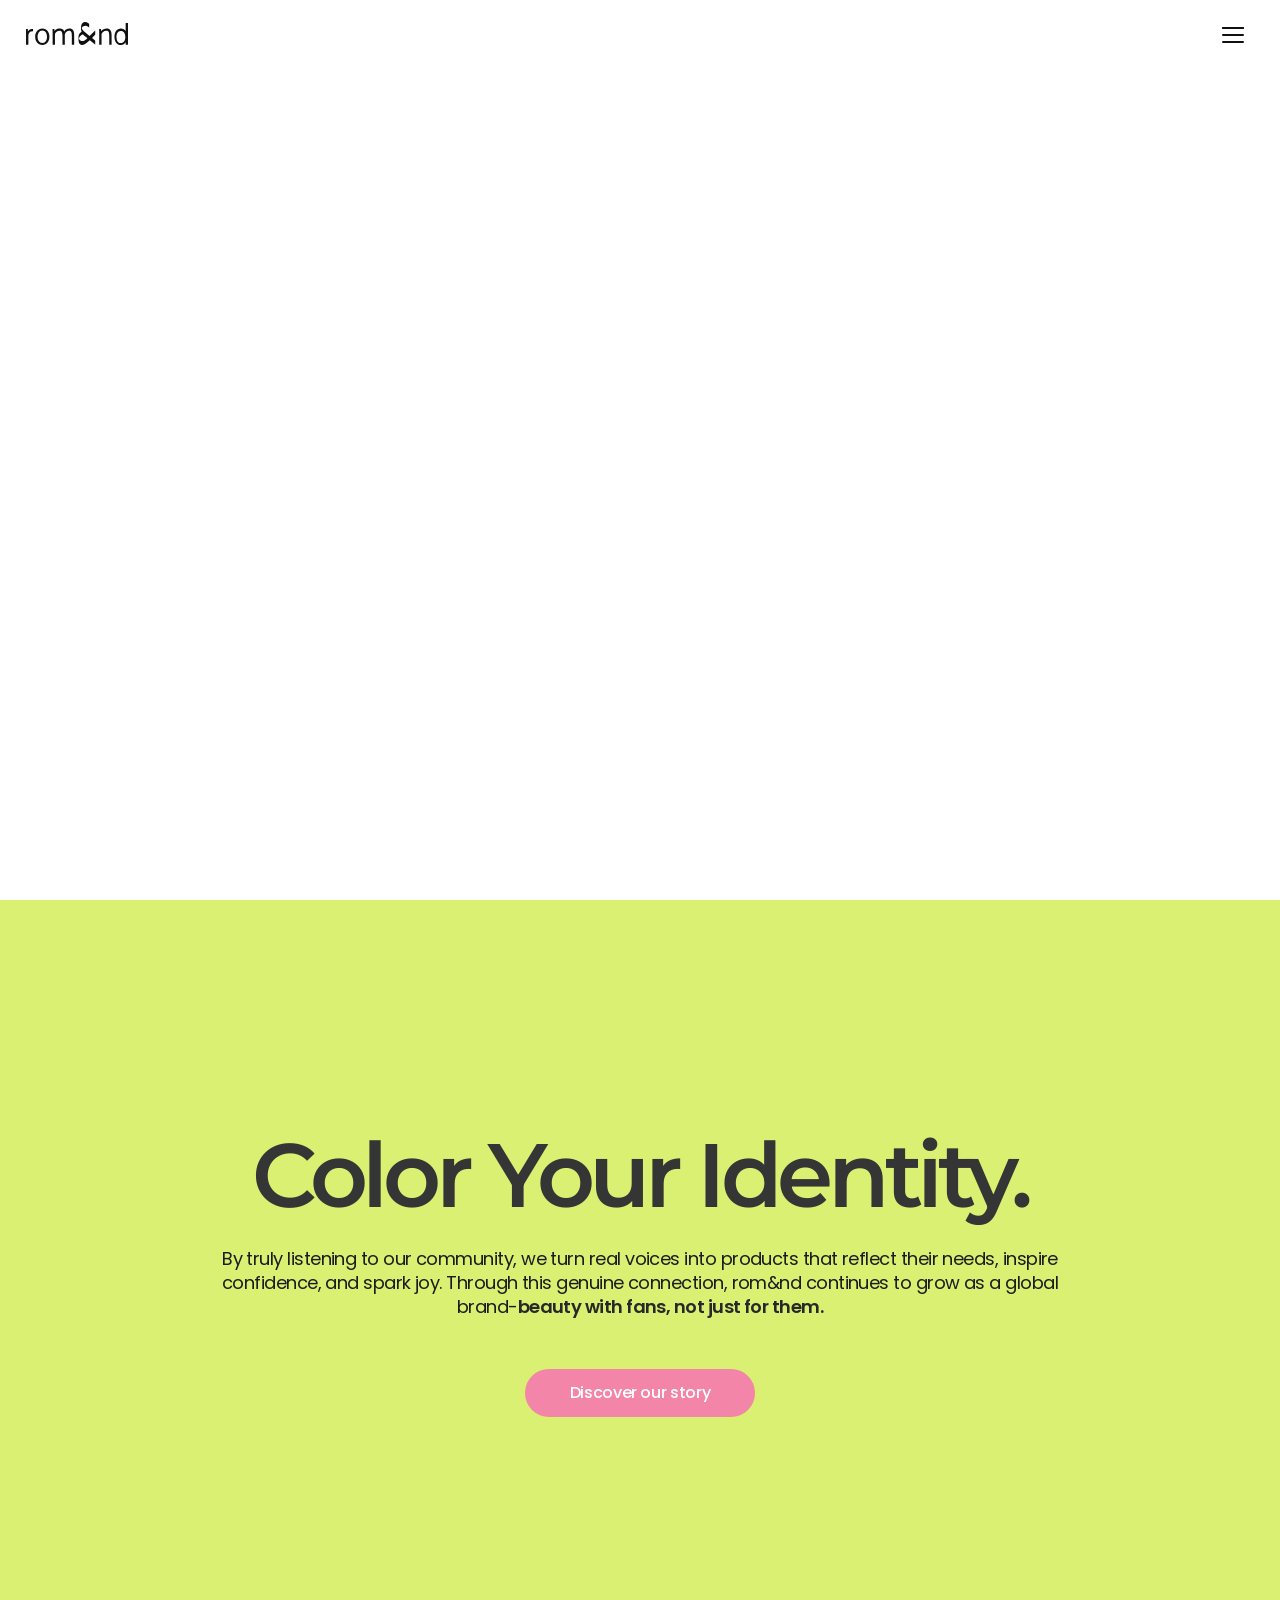
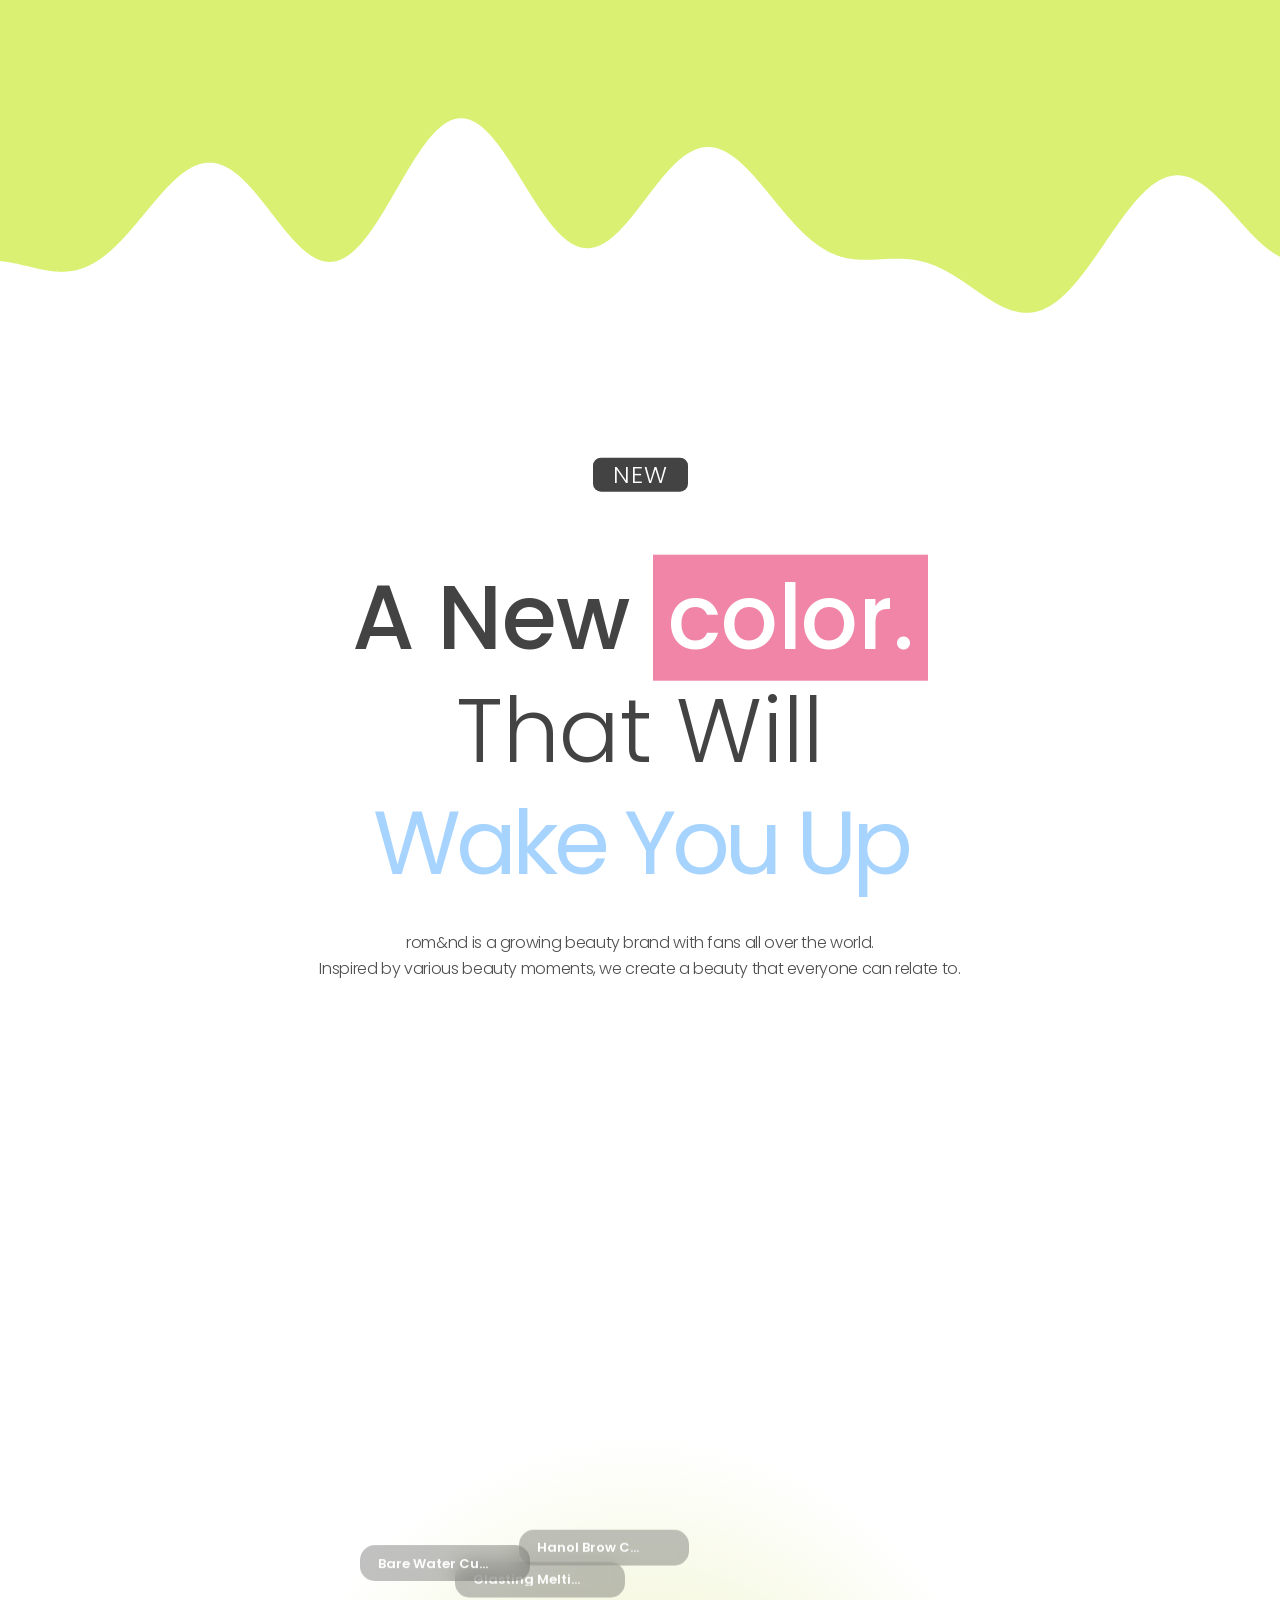
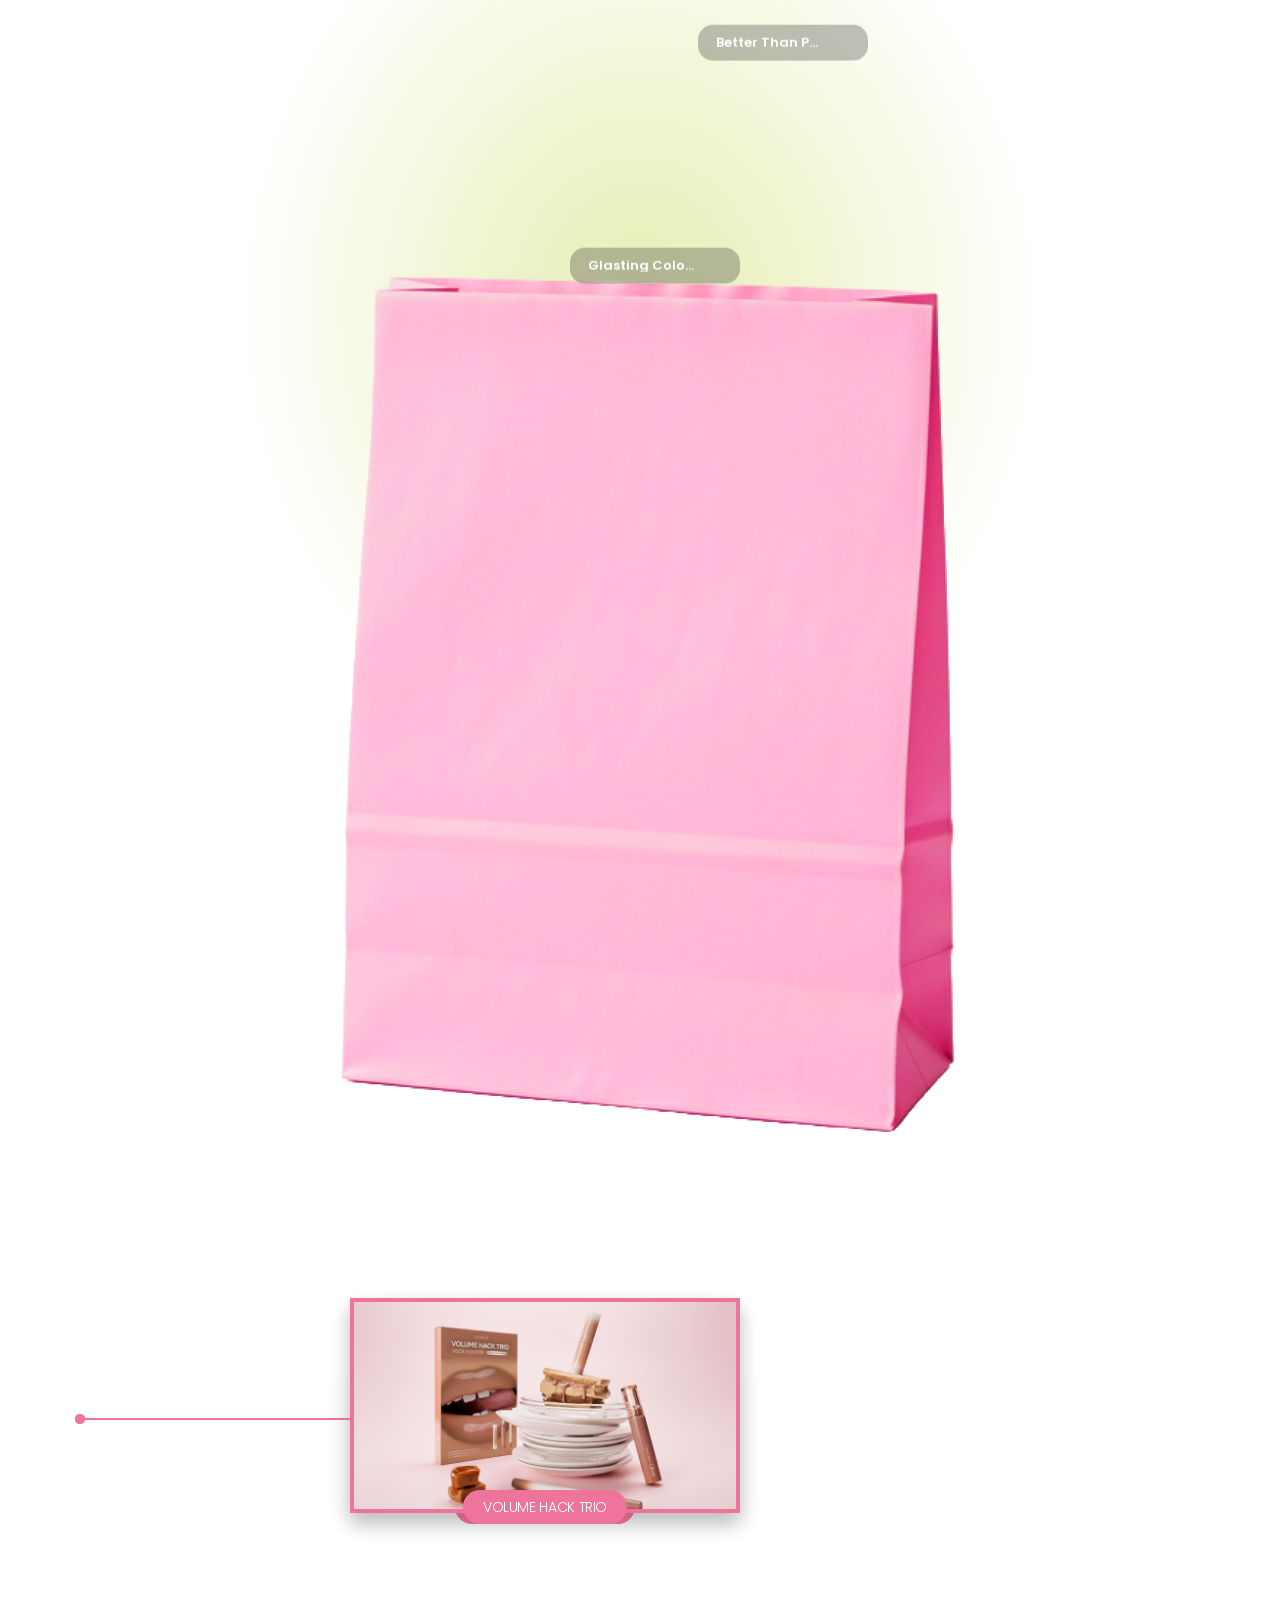
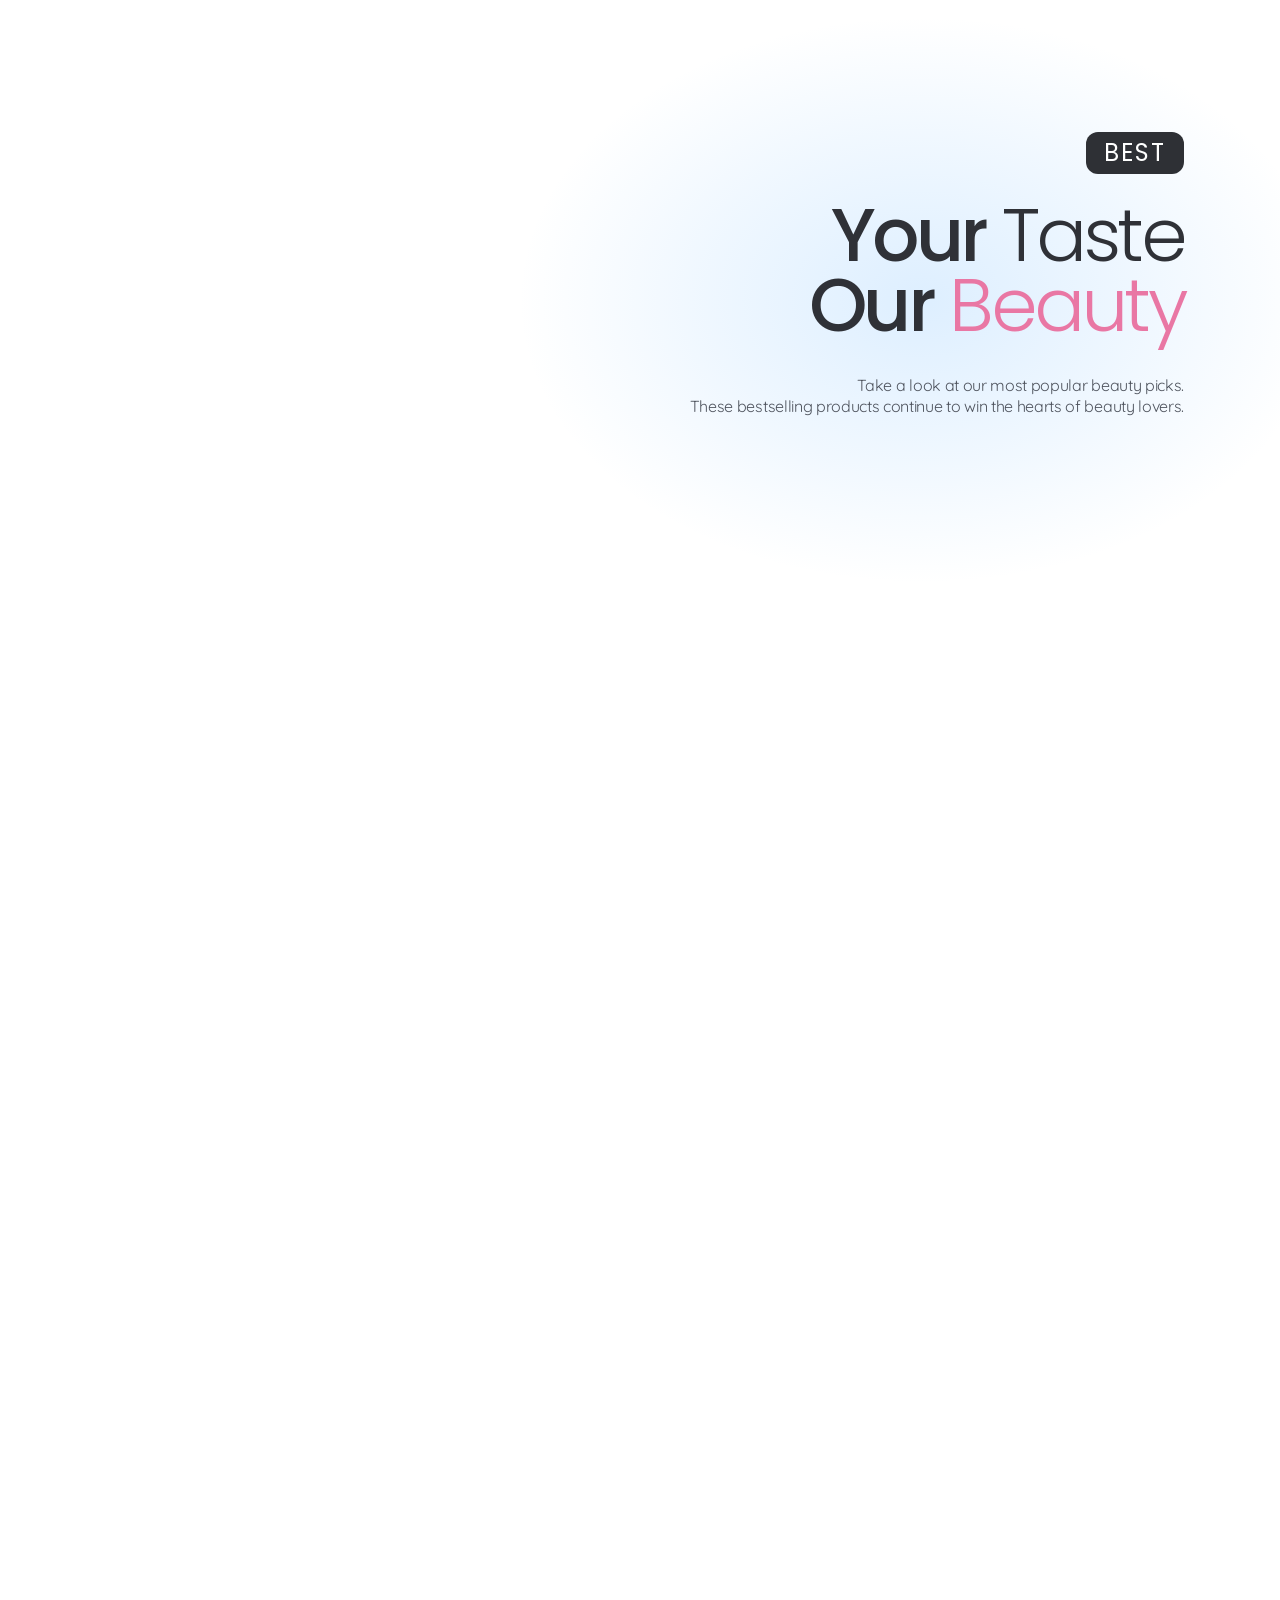
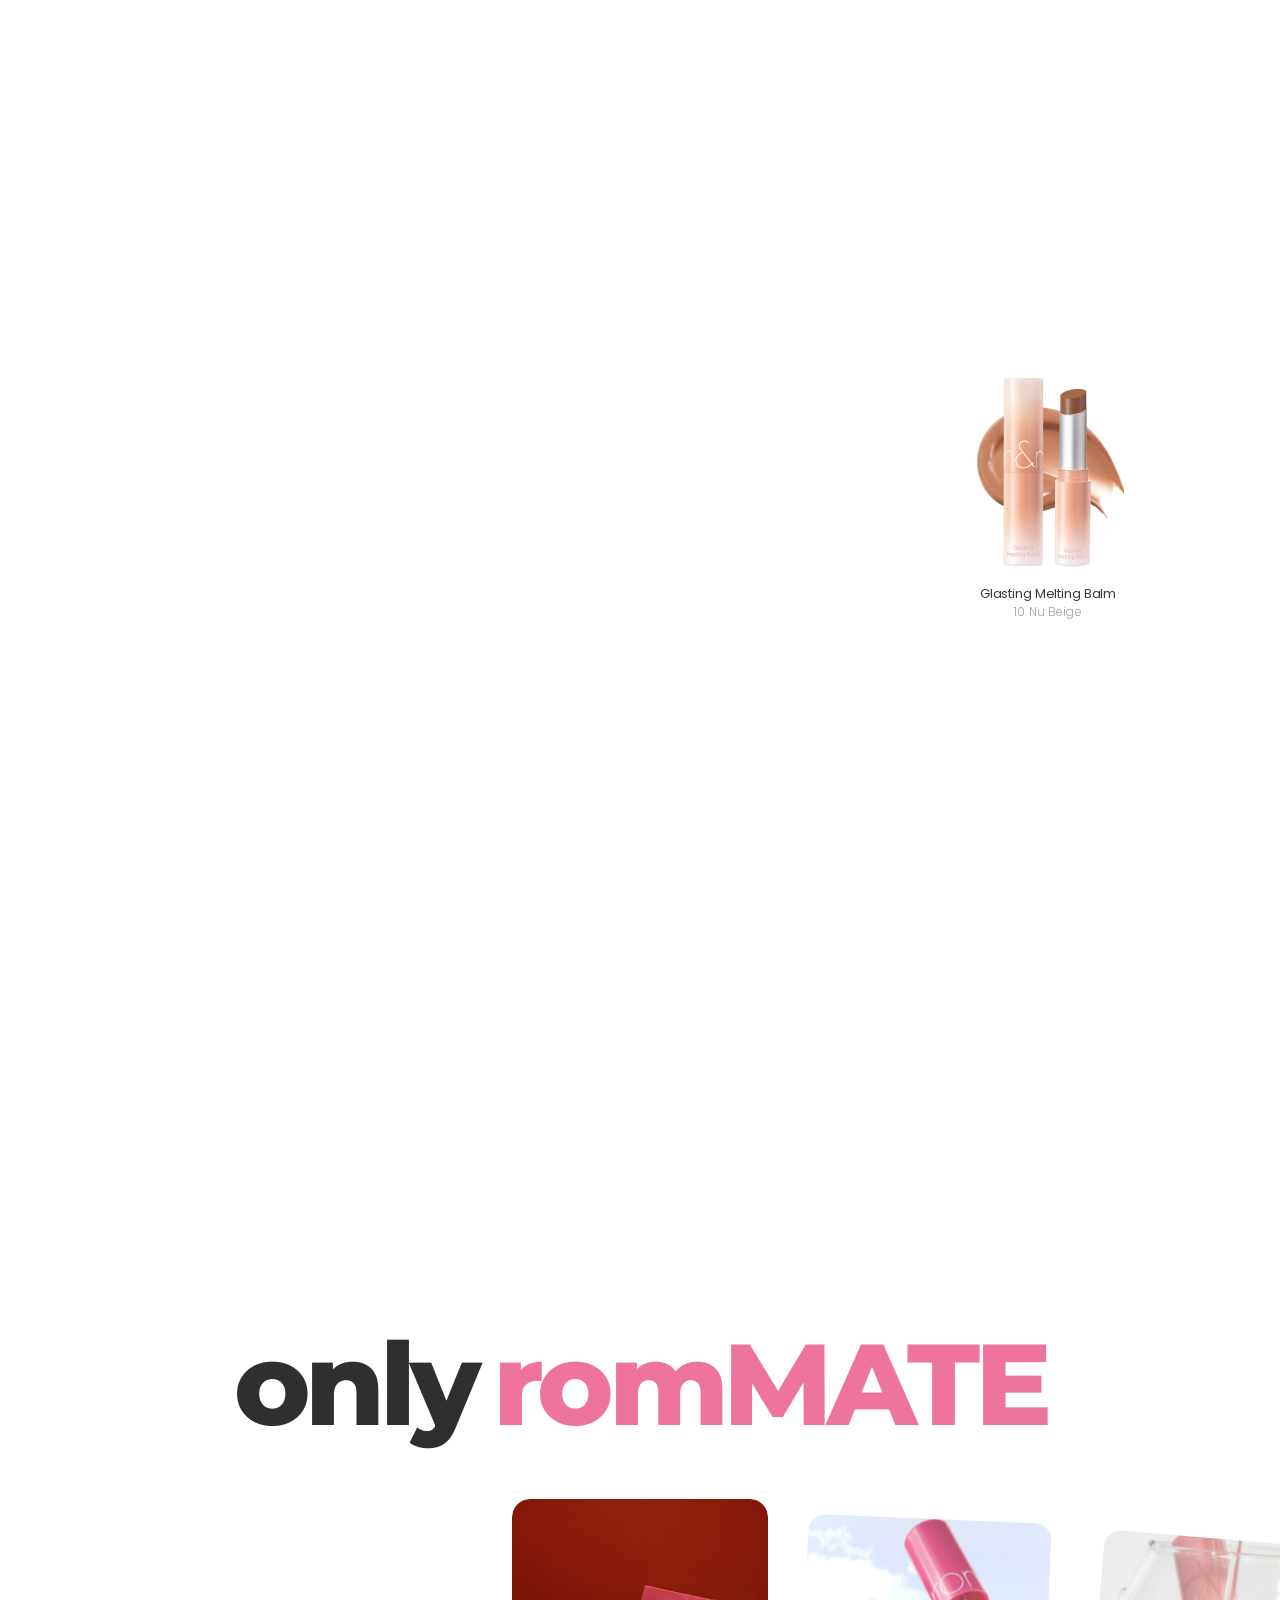
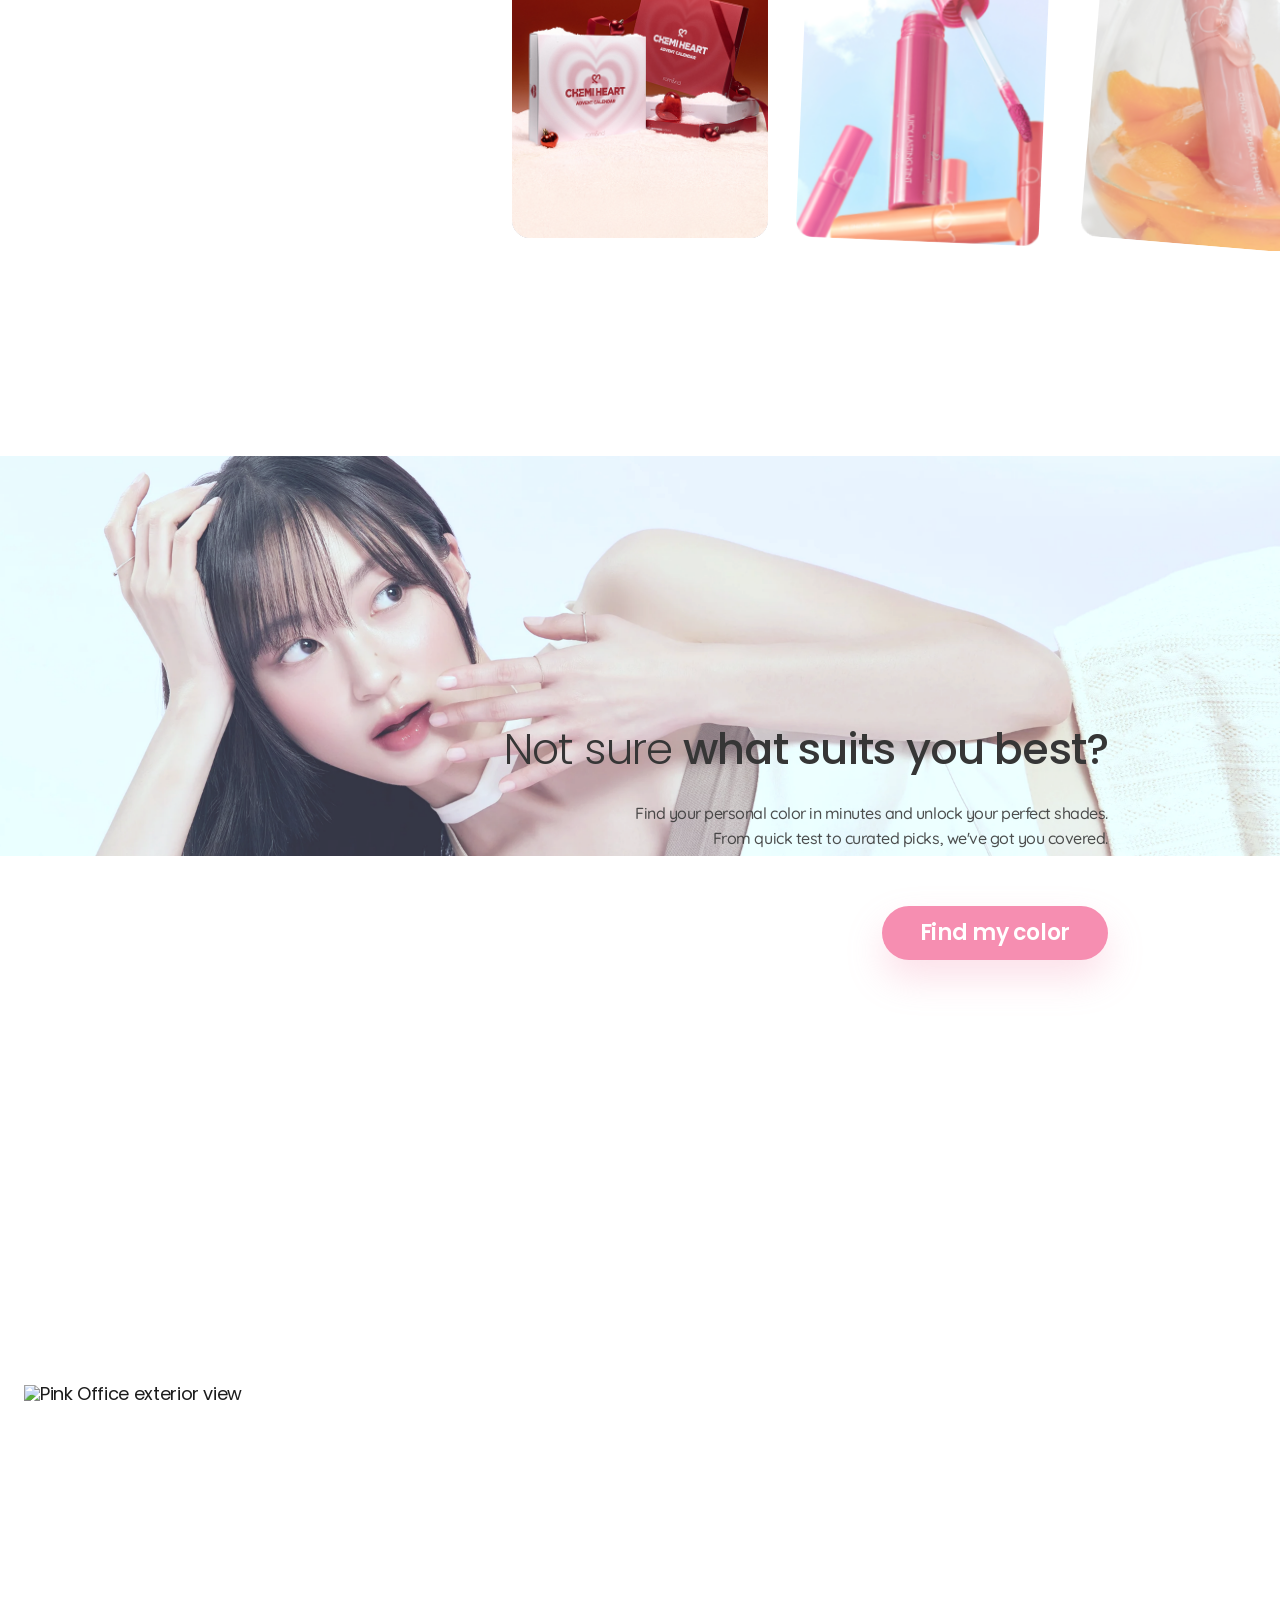
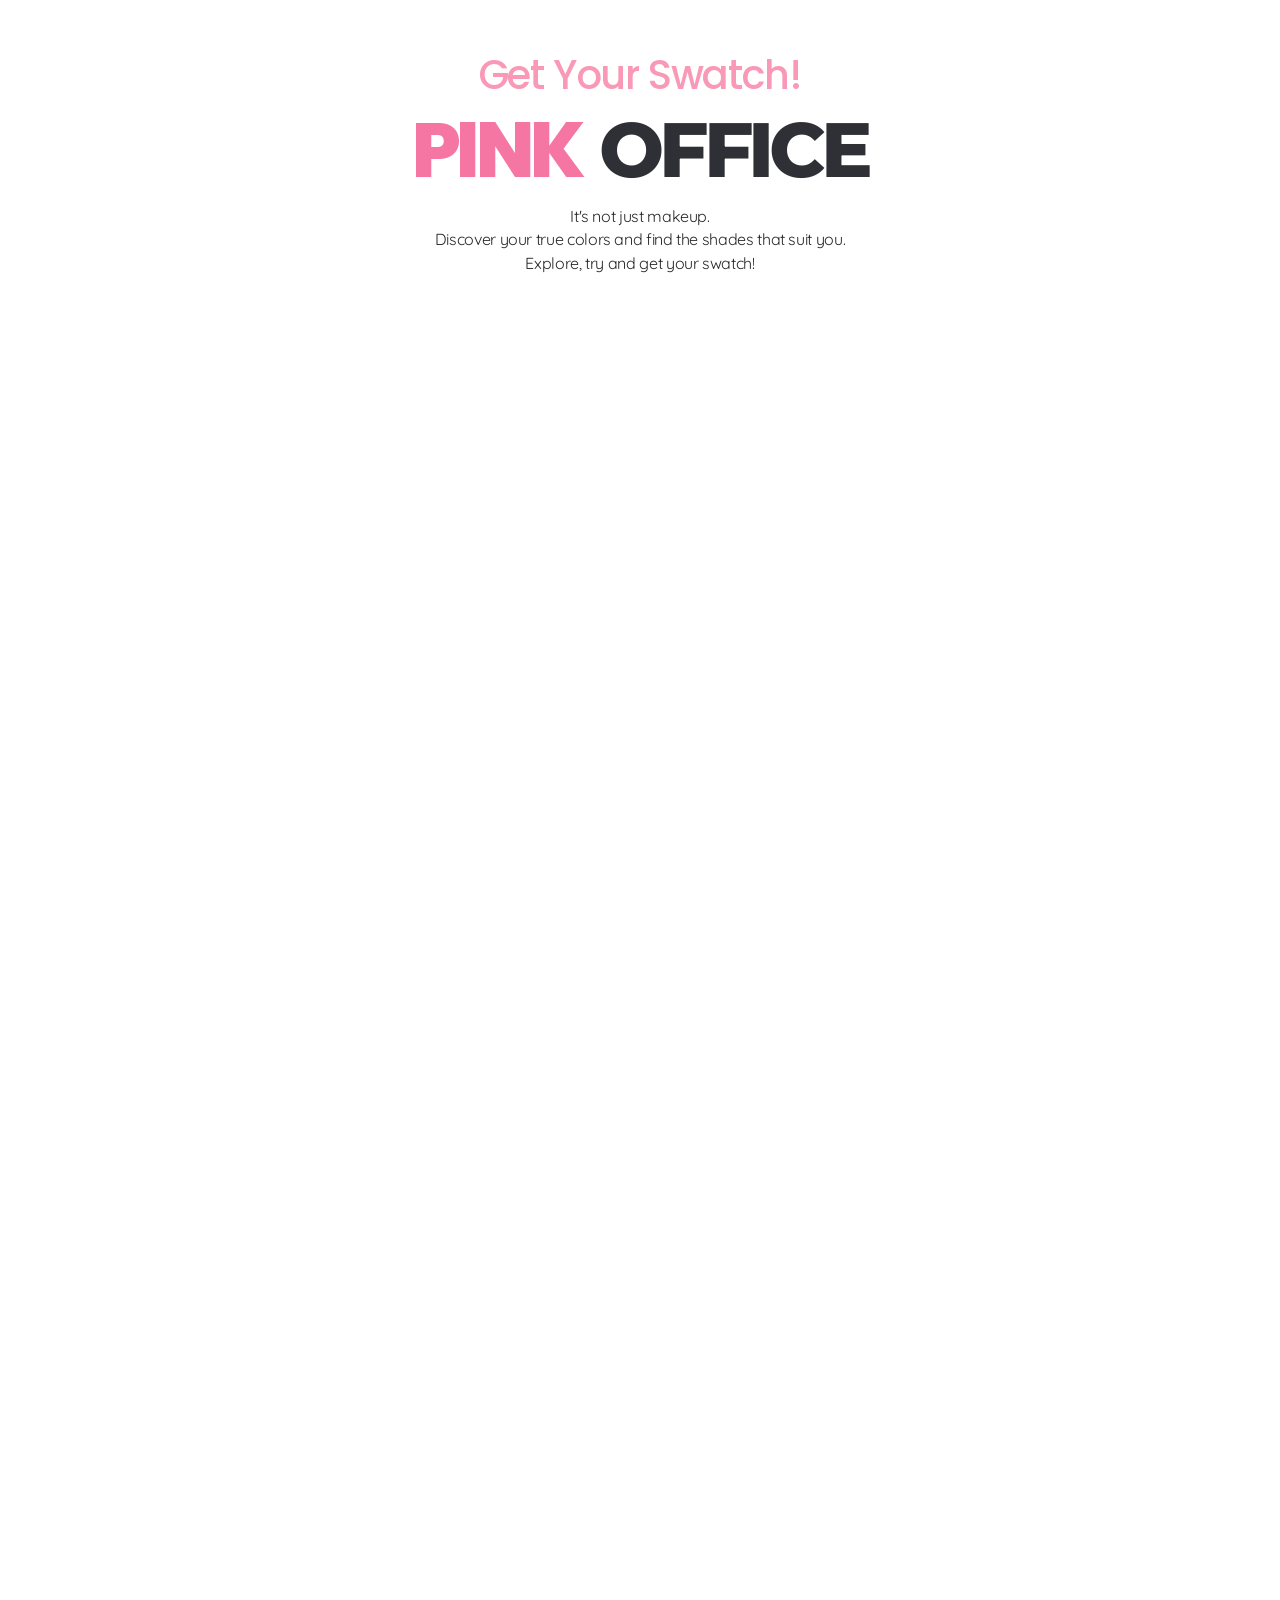
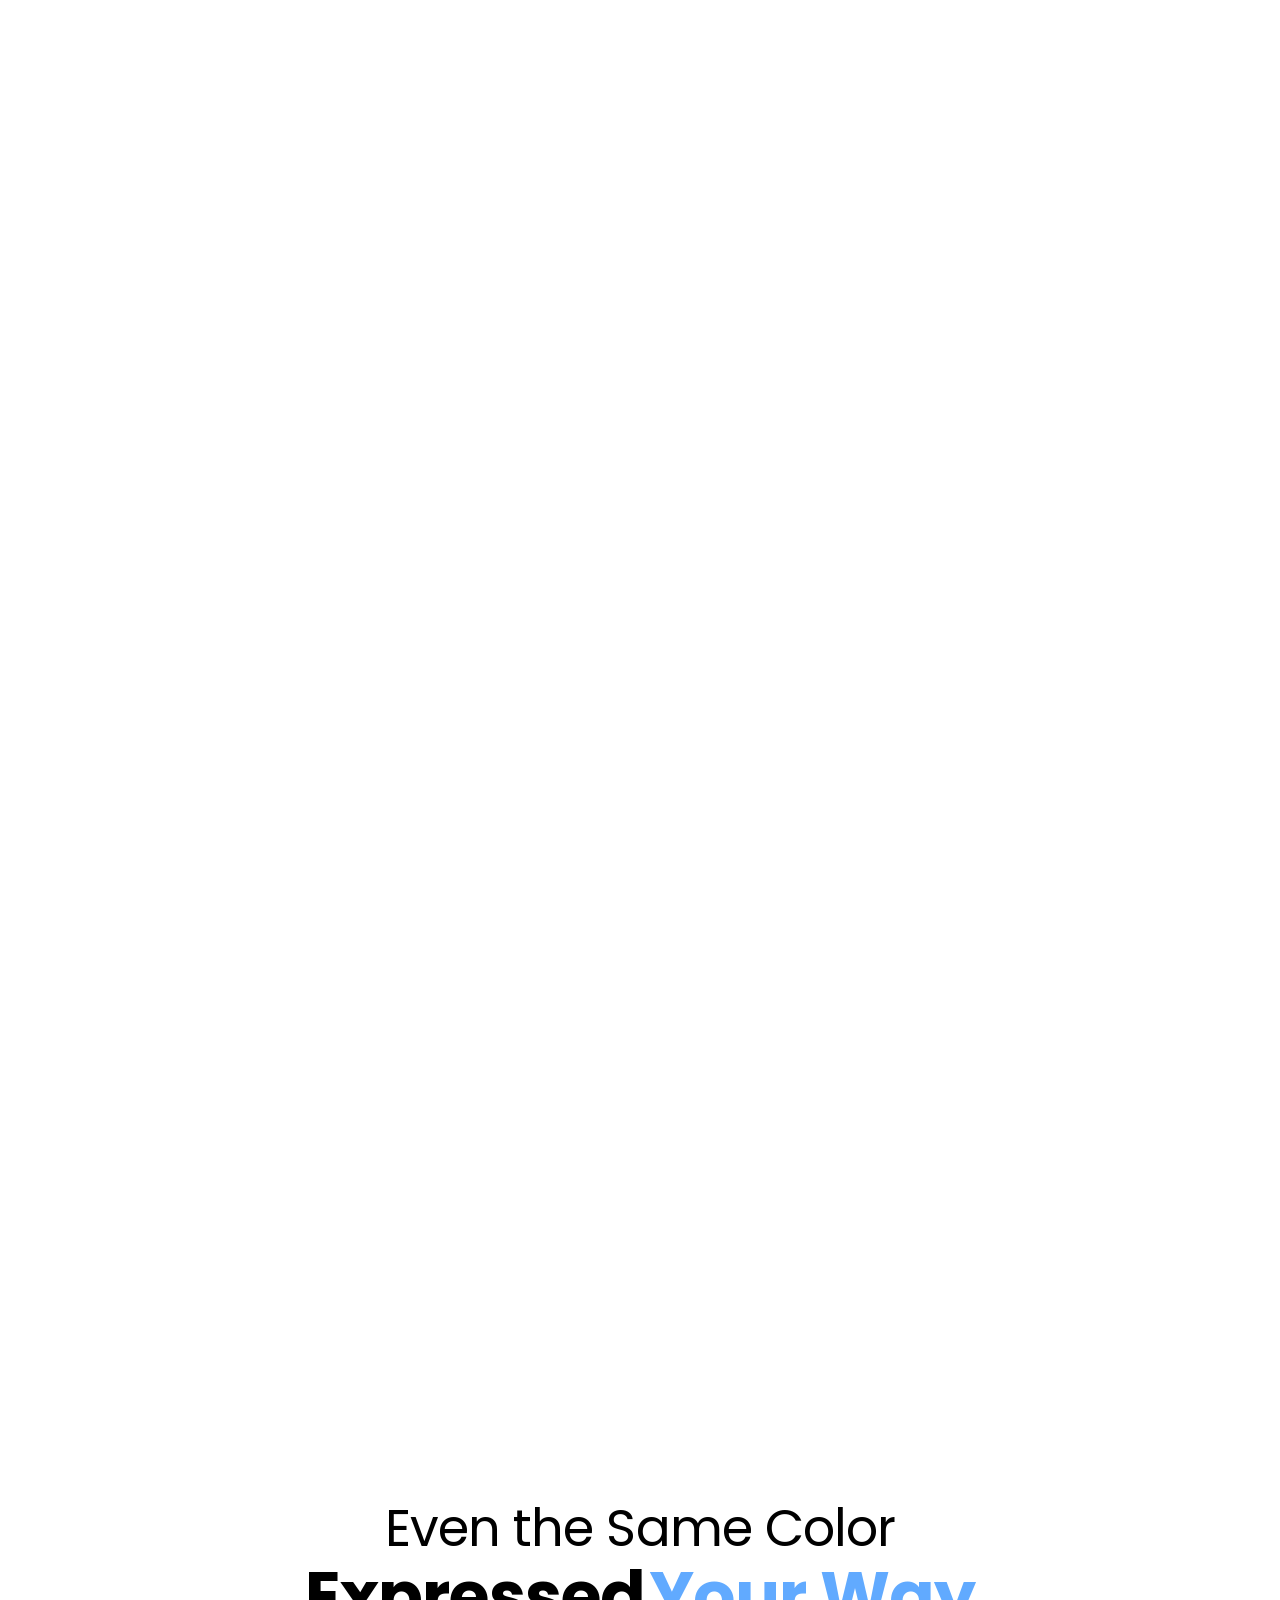
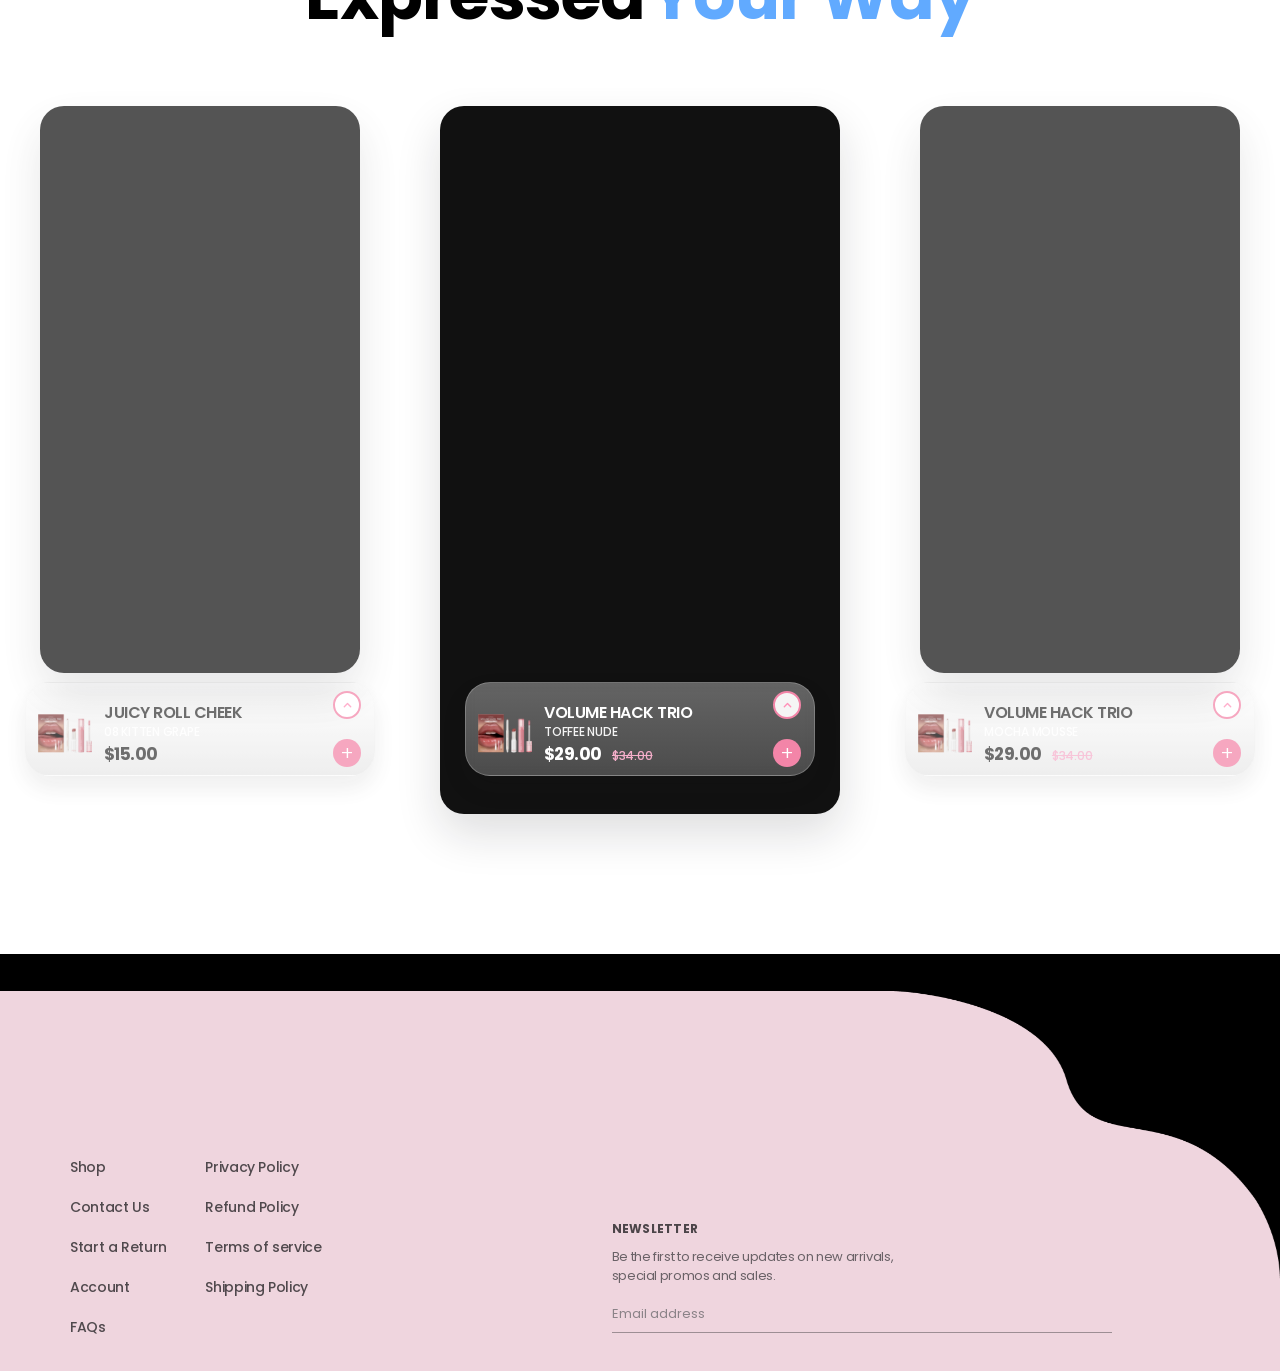
==== commit 96f5c39b: "반응형수정,헤더수정" ====
--- a/main/index.html
+++ b/main/index.html
@@ -482,54 +482,6 @@
                 <div class="workflow_step_card workflow_step_card_empty" aria-hidden="true"></div>
             </div>
         </section>
-        <section class="break_section" aria-label="Brand break keywords">
-            <div class="break_section_inner">
-                <div class="break_keyword_row break_keyword_row_top">
-                    <div class="break_keyword_track">
-                        <span class="break_keyword_pill break_keyword_pill_lime break_keyword_pill_ink">BACK ME TONE UP
-                            CREAM</span>
-                        <span class="break_keyword_pill break_keyword_pill_blue break_keyword_pill_ink">BETTER THAN
-                            CHEEK</span>
-                        <span class="break_keyword_pill break_keyword_pill_blush">SEE THROUGH VEILLIGHTER</span>
-                        <span class="break_keyword_pill break_keyword_pill_lime break_keyword_pill_blue_text">BLUR FUDGE
-                            TINT</span>
-                        <span class="break_keyword_pill break_keyword_pill_rose">MOOD PEBBLE NAIL</span>
-                        <span class="break_keyword_pill break_keyword_pill_blue">LIP MATE PENCIL</span>
-                        <span class="break_keyword_pill break_keyword_pill_lime break_keyword_pill_ink">BACK ME TONE UP
-                            CREAM</span>
-                        <span class="break_keyword_pill break_keyword_pill_blue break_keyword_pill_ink">BETTER THAN
-                            CHEEK</span>
-                        <span class="break_keyword_pill break_keyword_pill_blush">SEE THROUGH VEILLIGHTER</span>
-                        <span class="break_keyword_pill break_keyword_pill_lime break_keyword_pill_blue_text">BLUR FUDGE
-                            TINT</span>
-                        <span class="break_keyword_pill break_keyword_pill_rose">MOOD PEBBLE NAIL</span>
-                        <span class="break_keyword_pill break_keyword_pill_blue">LIP MATE PENCIL</span>
-                    </div>
-                </div>
-                <div class="break_keyword_row break_keyword_row_bottom">
-                    <div class="break_keyword_track">
-                        <span class="break_keyword_pill break_keyword_pill_blush">GLASTING COLOR GLOSS</span>
-                        <span class="break_keyword_pill break_keyword_pill_lime break_keyword_pill_blue_text">SLIDE IN
-                            SINGLE</span>
-                        <span class="break_keyword_pill break_keyword_pill_rose">GLASTING MELTING BALM</span>
-                        <span class="break_keyword_pill break_keyword_pill_blue break_keyword_pill_ink">BARE WATER
-                            CUSHION</span>
-                        <span class="break_keyword_pill break_keyword_pill_blush">SLIDE IN SINGLE</span>
-                        <span class="break_keyword_pill break_keyword_pill_lime break_keyword_pill_ink">THE JUICY
-                            LASTING TINT</span>
-                        <span class="break_keyword_pill break_keyword_pill_blush">GLASTING COLOR GLOSS</span>
-                        <span class="break_keyword_pill break_keyword_pill_lime break_keyword_pill_blue_text">SLIDE IN
-                            SINGLE</span>
-                        <span class="break_keyword_pill break_keyword_pill_rose">GLASTING MELTING BALM</span>
-                        <span class="break_keyword_pill break_keyword_pill_blue break_keyword_pill_ink">BARE WATER
-                            CUSHION</span>
-                        <span class="break_keyword_pill break_keyword_pill_blush">SLIDE IN SINGLE</span>
-                        <span class="break_keyword_pill break_keyword_pill_lime break_keyword_pill_ink">THE JUICY
-                            LASTING TINT</span>
-                    </div>
-                </div>
-            </div>
-        </section><!-- //.break_section -->
         <section class="personal_color_section" aria-labelledby="rommate-section-title">
             <div class="personal_color_bg" aria-hidden="true">
                 <img src="img/personal.png" alt="">
--- a/common/css/common_style.css
+++ b/common/css/common_style.css
@@ -4,56 +4,56 @@
 
 /* holly-berry-pop 폰트 */
 @font-face {
-  font-family: 'holly-berry-pop';
-  src: url('../font/HollyBerryPop-PVxdZ.woff') format('woff');
-  font-weight: 400;
-  font-style: normal;
+    font-family: 'holly-berry-pop';
+    src: url('../font/HollyBerryPop-PVxdZ.woff') format('woff');
+    font-weight: 400;
+    font-style: normal;
 }
 
 /* 루트지정 */
 :root {
-  font-size: 18px;
-  line-height: 110%;
-  letter-spacing: -0.02em;
-  --p-color1: #FEE3EC;
-  --p-color2: #F9C5D5;
-  --p-color3: #F999B7;
-  --p-color4: #F385A8;
-  --p-color5: #EF749B;
-  --gr-color1: #CADB4A;
-  --gr-color2: #D9F072;
-  --gr-color3: #EBF695;
-  --b-color1: #6DB8FF;
-  --b-color2: #9ACEFF;
-  --g-color1: #eeeeee;
-  --g-color2: #D5D5D5;
-  --g-color3: #979797;
-  --g-color4: #707070;
-  --g-color5: #505050;
-  --g-color6: #353535;
-  --g-color7: #282828;
-  --g-color8: #1C1C1C;
-  --g-color9: #101010;
-  --white: #ffffff;
-  --black: #000000;
-  --font-poppins: "Poppins", sans-serif;
-  --font-montserrat: "Montserrat", sans-serif;
-  --font-quicksand: "Quicksand", sans-serif;
-  --font-holly-berry-pop: 'holly-berry-pop', sans-serif;
-  --font-dm-serif-display: 'DM Serif Display', serif;
-  --font-dela-gothic-one: 'Dela Gothic One', sans-serif;
-  --round5: 5px;
-  --round15: 15px;
-  --round25: 25px;
-  --round50: 50px;
-  --transition: all 0.3s cubic-bezier(0.4, 0, 0.2, 1);
-  --common-shell-padding-x: clamp(20px, 2.2vw, 36px);
-  --common-header-padding-y: clamp(18px, 2vw, 32px);
-  --common-overlay-padding-y: clamp(22px, 2.2vw, 34px);
-  --common-menu-button-size: 44px;
-  --common-menu-icon-width: 24px;
-  --common-menu-icon-height: 17px;
-  --common-menu-line-thickness: 2px;
+    font-size: 18px;
+    line-height: 110%;
+    letter-spacing: -0.02em;
+    --p-color1: #FEE3EC;
+    --p-color2: #F9C5D5;
+    --p-color3: #F999B7;
+    --p-color4: #F385A8;
+    --p-color5: #EF749B;
+    --gr-color1: #CADB4A;
+    --gr-color2: #D9F072;
+    --gr-color3: #EBF695;
+    --b-color1: #6DB8FF;
+    --b-color2: #9ACEFF;
+    --g-color1: #eeeeee;
+    --g-color2: #D5D5D5;
+    --g-color3: #979797;
+    --g-color4: #707070;
+    --g-color5: #505050;
+    --g-color6: #353535;
+    --g-color7: #282828;
+    --g-color8: #1C1C1C;
+    --g-color9: #101010;
+    --white: #ffffff;
+    --black: #000000;
+    --font-poppins: "Poppins", sans-serif;
+    --font-montserrat: "Montserrat", sans-serif;
+    --font-quicksand: "Quicksand", sans-serif;
+    --font-holly-berry-pop: 'holly-berry-pop', sans-serif;
+    --font-dm-serif-display: 'DM Serif Display', serif;
+    --font-dela-gothic-one: 'Dela Gothic One', sans-serif;
+    --round5: 5px;
+    --round15: 15px;
+    --round25: 25px;
+    --round50: 50px;
+    --transition: all 0.3s cubic-bezier(0.4, 0, 0.2, 1);
+    --common-shell-padding-x: clamp(20px, 2.2vw, 36px);
+    --common-header-padding-y: clamp(18px, 2vw, 32px);
+    --common-overlay-padding-y: clamp(22px, 2.2vw, 34px);
+    --common-menu-button-size: 44px;
+    --common-menu-icon-width: 24px;
+    --common-menu-icon-height: 17px;
+    --common-menu-line-thickness: 2px;
 }
 
 html,
@@ -256,7 +256,7 @@
     width: 100%;
     max-width: 100vw;
     box-sizing: border-box;
-    padding: var(--common-overlay-padding-y) var(--common-shell-padding-x);
+    padding: 0 var(--common-shell-padding-x) var(--common-overlay-padding-y);
     box-shadow: none;
     backdrop-filter: blur(5.5px);
     -webkit-backdrop-filter: blur(5.5px);
@@ -290,6 +290,7 @@
     display: flex;
     justify-content: space-between;
     align-items: center;
+    height: 70px;
     margin-bottom: 1em;
     color: var(--g-color8);
     text-shadow: 0px 0px 50px rgba(0, 0, 0, .2);
@@ -309,7 +310,7 @@
 
 .overlay_logo img {
     display: block;
-    width: clamp(88px, 10vw, 120px);
+    width: clamp(88px, 12vw, 124px);
 }
 
 .overlay_cols {
@@ -435,7 +436,8 @@
     border: 0;
     background: none;
     font-size: 13px;
-    font-weight: 400;line-height: 20px;
+    font-weight: 400;
+    line-height: 20px;
     color: var(--g-color8);
     cursor: pointer;
     transition: color 0.2s ease;
@@ -542,19 +544,19 @@
     font-family: var(--font-poppins);
     background-color: #000;
     margin-top: auto;
-    --footer-shape-height: clamp(320px, 46vh, 420px);
+    display: flex;
+    align-items: flex-end;
 }
 
 .footer_bg_video {
-    position: relative;
+    position: absolute;
     inset: 0;
     display: block;
     width: 100%;
     height: 100%;
     object-fit: cover;
-    object-position: center;
+    object-position: center center;
     z-index: 0;
-    opacity: 1;
     filter: saturate(0.92) brightness(0.82);
 }
 
@@ -563,35 +565,31 @@
     left: 0;
     right: 0;
     bottom: 0;
-    height: var(--footer-shape-height);
-    background: url('../img/footer_img.png') no-repeat left bottom / 100% 100%;
+    overflow: hidden;
     opacity: 0.94;
     z-index: 1;
     pointer-events: none;
-}
-
-.footer_overlay::after {
-    content: "";
-    position: absolute;
-    inset: 0;
-    background:
-        radial-gradient(circle at 22% 12%, rgba(255, 255, 255, 0.2) 0%, rgba(255, 255, 255, 0) 48%),
-        linear-gradient(180deg, rgba(255, 255, 255, 0.06) 0%, rgba(255, 255, 255, 0) 72%);
-    opacity: 0.7;
+    /* height 삭제 */
+}
+
+.footer_overlay img {
+    display: block;
+    width: 100%;
+    height: auto;
+    vertical-align: bottom;
+    /* position: absolute 삭제 */
 }
 
 .footer_inner {
-    position: absolute;
-    left: 50%;
-    bottom: 0;
-    transform: translateX(-50%);
+    position: relative;
+    z-index: 2;
     width: min(1600px, calc(100% - 220px));
-    height: var(--footer-shape-height);
-    z-index: 2;
+    margin: 0 auto;
+    min-height: clamp(320px, 46vh, 420px);
+    padding: clamp(52px, 8vh, 84px) 0 clamp(38px, 5vh, 52px);
     display: flex;
     justify-content: space-between;
     align-items: flex-end;
-    padding: clamp(52px, 8vh, 84px) 0 clamp(38px, 5vh, 52px);
     gap: clamp(30px, 4vw, 84px);
 }
 
@@ -700,4 +698,4 @@
 
 .footer_social a:hover {
     color: #232022;
-}
+}
--- a/common/css/common_media.css
+++ b/common/css/common_media.css
@@ -26,7 +26,7 @@
     }
 
     .overlay_logo img {
-        width: clamp(90px, 8vw, 116px);
+        width: clamp(90px, 8vw, 118px);
     }
 
     .overlay_close_btn {
@@ -46,6 +46,13 @@
 
     .footer_links {
         gap: clamp(28px, 3vw, 56px);
+    }
+
+    .footer_overlay img {
+        height: 380px;
+        /* 원하는 높이로 조절 */
+        width: 100%;
+        /* object-fit, object-position 삭제 */
     }
 }
 
@@ -122,7 +129,9 @@
     }
 
     .overlay_link a {
-        font-size: clamp(30px, 4.5vw, 38px);
+        font-size: clamp(26px, 4vw, 34px);
+        line-height: 1.1;
+        display: inline-block;
     }
 
     .overlay_footer_copy {
@@ -131,166 +140,60 @@
         gap: 0.85em;
     }
 
+    .intro {
+        width: 100%;
+        min-height: 100svh;
+        padding: 40px 20px;
+    }
+
+    .brand-lockup {
+        gap: 20px;
+    }
+
+    .logo-wrap {
+        width: min(82vw, 560px);
+    }
+
+    .caption {
+        font-size: clamp(1rem, 2.8vw, 1.6rem);
+        line-height: 1.3;
+    }
+
+    .intro::before {
+        width: 32vw;
+        height: 32vw;
+        min-width: 180px;
+        min-height: 180px;
+        top: 8%;
+        left: 4%;
+    }
+
+    .intro::after {
+        width: 26vw;
+        height: 26vw;
+        min-width: 150px;
+        min-height: 150px;
+        right: 6%;
+        bottom: 10%;
+    }
+
+    /* footer */
     .common_footer {
-        --footer-shape-height: clamp(340px, 52vh, 460px);
-        min-height: clamp(560px, 74vh, 720px);
-    }
-
-    .footer_overlay {
-        height: var(--footer-shape-height);
-        background-size: cover;
-        background-position: left bottom;
-    }
-
-    .footer_inner {
-        width: calc(100% - 48px);
-        height: var(--footer-shape-height);
-        padding: 24px 0 20px;
-        flex-direction: row;
-        align-items: flex-end;
-        justify-content: space-between;
-        gap: 24px;
-    }
-
-    .footer_links {
-        width: auto;
-        flex-direction: row;
-        gap: 24px;
-        margin-right: auto;
-    }
-
-    .footer_links_col {
-        gap: 10px;
-    }
-
-    .footer_newsletter {
-        width: min(38vw, 360px);
-        flex: 0 1 360px;
-        max-width: 360px;
-        padding-bottom: 0;
-    }
-
-    .footer_newsletter p {
-        margin-bottom: 10px;
-    }
-
-    .footer_social {
-        width: auto;
-        justify-content: flex-start;
-        align-self: flex-end;
-        gap: 12px;
-        padding-bottom: 0;
-    }
-}
-
-@media screen and (max-width: 768px) {
-    .footer_inner {
-        flex-direction: column;
-        align-items: flex-start;
-        justify-content: flex-start;
-        gap: 16px;
-    }
-
-    .footer_links {
-        width: 100%;
-        flex-direction: column;
-        gap: 14px;
-        margin-right: 0;
-    }
-
-    .footer_links_col {
-        gap: 12px;
-    }
-
-    .footer_newsletter {
-        width: 100%;
-        flex: 0 0 auto;
-        max-width: none;
-    }
-
-    .footer_newsletter p {
-        margin-bottom: 14px;
-    }
-
-    .footer_social {
-        width: 100%;
-        align-self: flex-start;
-        gap: 14px;
-    }
-
-    .overlay_depth_row {
-        gap: 0.5em 0.85em;
-    }
-
-}
-
-/* mobile */
-@media screen and (max-width: 400px) {
-    :root {
-        --common-shell-padding-x: 14px;
-        --common-header-padding-y: 12px;
-        --common-overlay-padding-y: 14px;
-        --common-menu-button-size: 36px;
-        --common-menu-icon-width: 19px;
-        --common-menu-icon-height: 13px;
-    }
-
-    .common_header {
-        height: 70px;
-        gap: 0.7rem;
-    }
-
-    .header_logo img {
-        width: 84px;
-    }
-
-    .ham_btn {
-        font-size: 11px;
-        letter-spacing: 0.08em;
-    }
-
-    .menu_overlay {
-        padding: var(--common-overlay-padding-y) var(--common-shell-padding-x);
-    }
-
-    .overlay_nav {
-        margin-bottom: 0.75em;
-    }
-
-    .overlay_logo img {
-        width: 82px;
-    }
-
-    .overlay_close_btn {
-        font-size: 11px;
-    }
-
-    .overlay_cols {
-        gap: 1.2em;
-    }
-
-    .overlay_col {
-        padding: 0.35em 0;
-    }
-
-    .overlay_link a {
-        font-size: 24px;
-    }
-
-    .overlay_depth_row a {
-        font-size: 12px;
-    }
-
-    .common_footer {
-        --footer-shape-height: auto;
-        min-height: auto;
-        background:
-            linear-gradient(180deg, #f7edf2 0%, #f3dde7 100%);
-    }
-
-    .footer_bg_video,
-    .footer_overlay {
-        display: none;
+        position: relative;
+        --footer-shape-height: clamp(278px, 29.5vw, 312px);
+        min-height: clamp(320px, 33vw, 348px);
+        overflow: hidden;
+        display: flex;
+        flex-direction: column;
+    }
+
+    .footer_bg_video {
+        position: absolute;
+        inset: 0;
+        width: 100%;
+        height: 100%;
+        object-fit: cover;
+        object-position: center;
     }
 
     .footer_inner {
@@ -298,58 +201,166 @@
         left: auto;
         bottom: auto;
         transform: none;
-        width: 100%;
-        height: auto;
-        padding: 12px 12px 14px;
-        gap: 30px;
+        width: calc(100% - 64px);
+        height: var(--footer-shape-height);
+        margin: 0 auto;
+        margin-top: auto;
+        padding: 4px 0 10px;
+        display: grid;
+        grid-template-columns: minmax(240px, auto) minmax(240px, 320px) auto;
+        align-items: start;
+        justify-content: space-between;
+        column-gap: clamp(28px, 4vw, 48px);
+        z-index: 2;
     }
 
     .footer_links {
-        gap: 12px;
+        width: auto;
+        display: grid;
+        grid-template-columns: repeat(2, max-content);
+        column-gap: clamp(30px, 4vw, 54px);
+        margin-right: 0;
+        align-self: start;
     }
 
     .footer_links_col {
+        gap: 18px;
+        white-space: nowrap;
+    }
+
+    .footer_newsletter {
+        width: min(32vw, 320px);
+        max-width: 320px;
+        padding: 4px 0 0;
+        align-self: start;
+    }
+
+    .footer_newsletter h3 {
+        margin-bottom: 22px;
+    }
+
+    .footer_newsletter p {
+        margin-bottom: 58px;
+        line-height: 1.6;
+    }
+
+    .newsletter_form {
+        padding-bottom: 12px;
         gap: 10px;
     }
 
-    .footer_links_col a {
-        font-size: 13px;
-    }
-
-    .footer_newsletter h3 {
-        margin-bottom: 10px;
-        color: #433c40;
+    .newsletter_form button {
+        font-size: 16px;
+    }
+
+    .footer_social {
+        width: auto;
+        justify-content: flex-start;
+        justify-self: end;
+        align-self: end;
+        gap: 20px;
+        padding-bottom: 2px;
+    }
+
+    .footer_social a {
+        font-size: 24px;
+    }
+}
+
+@media screen and (max-width: 768px) {
+    .common_footer {
+        position: relative;
+        min-height: 500px;
+        overflow: hidden;
+    }
+
+    .footer_bg_video {
+        position: absolute;
+        inset: 0;
+        width: 100%;
+        height: 100%;
+        object-fit: cover;
+        object-position: center center;
+        z-index: 0;
+    }
+
+    .footer_inner {
+        position: relative;
+        z-index: 2;
+        width: calc(100% - 32px);
+        min-height: 500px;
+        margin: 0 auto;
+        padding: 44px 0 24px;
+        display: flex;
+        flex-direction: column;
+        justify-content: flex-end;
+        align-items: stretch;
+        gap: 18px;
+    }
+
+    .footer_links {
+        width: 100%;
+        display: flex;
+        flex-direction: row;
+        flex-wrap: wrap;
+        gap: 16px 20px;
+        margin-right: 0;
+    }
+
+    .footer_links_col {
+        flex: 1 1 110px;
+        display: flex;
+        flex-direction: column;
+        gap: 10px;
     }
 
     .footer_newsletter {
+        width: 100%;
+        max-width: none;
+        margin-left: 0;
         flex: 0 0 auto;
     }
 
     .footer_newsletter p {
-        font-size: 12px;
-        line-height: 1.45;
-        margin-bottom: 10px;
-        color: #5c5258;
-    }
-
-    .newsletter_form {
-        padding-bottom: 10px;
-        border-bottom-color: rgba(90, 72, 82, 0.32);
-    }
-
-    .newsletter_form input,
-    .newsletter_form input::placeholder,
-    .newsletter_form button,
-    .footer_links_col a,
-    .footer_social a {
-        color: #51484d;
+        margin-bottom: 14px;
     }
 
     .footer_social {
-        gap: 12px;
-    }
-
-    .footer_social a {
-        font-size: 18px;
-    }
-}
+        width: 100%;
+        align-self: flex-start;
+        gap: 14px;
+    }
+}
+
+@media screen and (max-width: 400px) {
+    .footer_inner {
+        padding: 16px 12px 18px;
+        gap: 18px;
+    }
+
+    .footer_links {
+        gap: 10px;
+    }
+
+    .footer_links_col {
+        gap: 8px;
+    }
+
+    .footer_newsletter p {
+        margin-bottom: 8px;
+    }
+
+    .footer_social {
+        gap: 10px;
+    }
+
+    .footer_overlay img {
+        width: 200%;
+        height: 500px;
+        object-fit: cover;
+    }
+
+    .footer_bg_video {
+        display: none;
+    }
+}
--- a/main/css/main.css
+++ b/main/css/main.css
@@ -1,4 +1,4 @@
-@import url('../../common/css/common.css');
+﻿@import url('../../common/css/common.css');
 
 body {
     font-family: var(--font-poppins);
@@ -248,11 +248,12 @@
 }
 
 /* Outlet Custom */
+/* Outlet Custom */
 .outlet_section {
     width: 100%;
     height: 1080px;
     position: relative;
-    overflow: hidden;
+    overflow: visible;
     min-height: 1360px;
     padding: 220px 0;
     margin: 400px 0;
@@ -268,6 +269,8 @@
     width: 100%;
     max-width: 1920px;
     min-height: 100%;
+    margin: 0 auto;
+    overflow: visible;
     box-sizing: border-box;
 }
 
@@ -275,13 +278,17 @@
     position: relative;
     width: 100%;
     height: 100%;
+    display: flex;
+    justify-content: center;
 }
 
 .outlet_visual_glow {
     position: absolute;
+    left: 50%;
     width: 814px;
     height: 1080px;
     filter: blur(28px);
+    transform: translateX(-50%);
     z-index: 1;
 }
 
@@ -316,17 +323,17 @@
     display: flex;
     flex-direction: column;
     justify-content: space-between;
+    align-items: center;
     min-height: 1080px;
     padding: 136px 0;
 }
 
 .outlet_header {
     width: min(100%, 720px);
-    
     text-align: center;
     display: flex;
     flex-direction: column;
-    align-items: flex-end;
+    align-items: center;
 }
 
 .outlet_header .badge {
@@ -353,7 +360,7 @@
 }
 
 .outlet_title_point {
-    text-align: right;
+    text-align: center;
     color: #6ab1ff;
     font-weight: 400;
 }
@@ -364,7 +371,7 @@
     font-size: clamp(19px, 1.2vw, 24px);
     line-height: 1.4;
     color: var(--g-color6);
-    text-align: right;
+    text-align: center;
     font-weight: 300;
 }
 
@@ -377,11 +384,14 @@
 
 .outlet_product_carousel {
     position: relative;
-    display: flex;
+    display: grid;
+    grid-template-columns: auto minmax(0, 1fr);
     align-items: center;
     gap: 18px;
-    width: 100%;
-    padding-left: 12px;
+    width: min(100%, 720px);
+    margin: 0 auto;
+    overflow: hidden;
+    padding-left: 0;
     min-width: 0;
 }
 
@@ -408,9 +418,8 @@
 .outlet_product_swipe {
     position: relative;
     display: block;
-    flex: 1 1 auto;
     min-width: 0;
-    overflow-x: auto;
+    overflow-x: hidden;
     overflow-y: hidden;
     width: 100%;
     min-height: 240px;
@@ -488,9 +497,9 @@
 
 .break_section_inner {
     width: 100%;
-    height: 650px;
+    height: 560px;
     display: grid;
-    padding:  200px 0;
+    padding: 200px 0;
 }
 
 .break_keyword_row {
@@ -510,13 +519,13 @@
     animation-direction: reverse;
     animation-duration: 42s;
 }
-/* break keyword 배경 */
+/* break keyword 諛곌꼍 */
 .break_keyword_pill {
     display: inline-flex;
     align-items: center;
     justify-content: center;
-    min-height: 80px;
-    padding: 16px 34px;
+    min-height: 68px;
+    padding: 12px 34px;
     border-radius: 999px;
     white-space: nowrap;
     font-size: clamp(24px, 2vw, 28px);
@@ -524,7 +533,7 @@
     letter-spacing: -0.04em;
     line-height: 1;
 }
-/* break keyword 글씨색 */
+/* break keyword 湲?⑥깋 */
 .break_keyword_pill_lime {
     background-color: #d9ec36;
     color: #17181c;
@@ -587,7 +596,7 @@
 
 .personal_color_content h2 {
     font-family: var(--font-poppins);
-    font-size: clamp(48px, 3.2vw, 72px);
+    font-size: clamp(43px, 2.88vw, 65px);
     font-weight: 300;
     line-height: 1.12;
     letter-spacing: -0.02em;
@@ -596,13 +605,13 @@
 
 .personal_color_content h2 strong {
     font-weight: 500;
-    font-size: clamp(48px, 3vw, 60px);
+    font-size: clamp(43px, 2.7vw, 54px);
     font-family: var(--font-poppins);
 }
 
 .personal_color_content p {
     padding-top: 28px;
-    font-size: clamp(18px, 1.2vw, 24px);
+    font-size: clamp(16px, 1.08vw, 22px);
     line-height: 1.55;
     letter-spacing: -0.03em;
     color: rgba(54, 54, 54, 0.88);
@@ -637,11 +646,11 @@
 
 .personal_color_btn {
     margin-top: 56px;
-    padding: 18px 42px;
+    padding: 16px 38px;
     border: 0;
     background-color: #f68eb1;
     color: var(--white);
-    font-size: 24px;
+    font-size: 22px;
     font-weight: 600;
     box-shadow: 0 18px 36px rgba(246, 142, 177, 0.28);
 }
@@ -688,8 +697,8 @@
 /* Pink Office */
 .pink_office_section {
     position: relative;
-    height: 370vh;      /* 섹션을 길게 — sticky inner가 이 구간 동안 고정됨 */
-    overflow: clip;     /* clip은 sticky를 방해하지 않으면서 넘침 차단 */
+    height: 370vh;      /* ?뱀뀡??湲멸쾶 ??sticky inner媛 ??援ш컙 ?숈븞 怨좎젙??*/
+    overflow: clip;     /* clip? sticky瑜?諛⑺빐?섏? ?딆쑝硫댁꽌 ?섏묠 李⑤떒 */
 }
 
 .pink_office_inner {
@@ -750,19 +759,19 @@
 
 .pink_office_visual {
     position: relative;
-    left: 50%;
-    width: 110vw;
-    transform: translateX(-50%);
-    max-width: none;
-    transform-origin: left center;
-    will-change: transform;
+    left: 0;
+    width: 100%;
+    transform: none;
+    max-width: 100%;
+    transform-origin: center center;
+    will-change: auto;
 }
 
 .pink_office_visual img {
     display: block;
-    width: 100vw;
+    width: 100%;
     height: auto;
-    max-width: none;
+    max-width: 100%;
 }
 
 .pink_office_door_link {
@@ -834,7 +843,7 @@
     position: relative;
     width: 100%;
     padding-top: 96px;
-    border-radius: 0 0 100px 100px;
+    border-radius: 0;
     background: var(--white);
 }
 
@@ -848,7 +857,7 @@
     position: absolute;
     inset: 0;
     border-radius: inherit;
-    box-shadow: inset 0 -60px 90px rgba(29, 33, 42, 0.04);
+    box-shadow: none;
     pointer-events: none;
 }
 
@@ -866,7 +875,7 @@
     letter-spacing: -0.05em;
 }
 
-/* "Even the Same Color" — 첫 줄, 가벼운 무게 */
+/* "Even the Same Color" ??泥?以? 媛踰쇱슫 臾닿쾶 */
 .sns_section_header p {
     display: block;
     font-size: clamp(38px, 4vw, 68px);
@@ -875,14 +884,14 @@
     margin-bottom: 4px;
 }
 
-/* "Expressed" — 두 번째 줄 앞부분, 검정 bold */
+/* "Expressed" ????踰덉㎏ 以??욌?遺? 寃??bold */
 .sns_section_header span {
     font-size: clamp(44px, 5.2vw, 82px);
     font-weight: 700;
     color: var(--black);
 }
 
-/* "Your Way" — 두 번째 줄 뒷부분, 파란색 bold */
+/* "Your Way" ????踰덉㎏ 以??룸?遺? ?뚮???bold */
 .sns_section_header strong {
     font-size: clamp(44px, 5.2vw, 82px);
     font-weight: 700;
@@ -1029,7 +1038,7 @@
     z-index: 8;
     transform: translateX(-50%);
     transform-origin: center bottom;
-    /* flex → grid: panel을 위에 배치하여 위쪽으로 확장 */
+    /* flex ??grid: panel???꾩뿉 諛곗튂?섏뿬 ?꾩そ?쇰줈 ?뺤옣 */
     display: grid;
     grid-template-columns: auto 1fr;
     grid-template-areas:
@@ -1089,6 +1098,7 @@
     line-height: 1.15;
     letter-spacing: -0.03em;
     text-transform: uppercase;
+    color: #353535;
 }
 
 .sns_product_info p {
@@ -1115,6 +1125,12 @@
     font-weight: 700;
     letter-spacing: -0.03em;
     line-height: 1;
+    color: #353535;
+}
+
+.sns_card.is_active .sns_product_info h3,
+.sns_card.is_active .sns_price_current {
+    color: var(--white);
 }
 
 .sns_price_before {
@@ -1323,7 +1339,7 @@
     border: 1px solid rgba(255, 255, 255, 0.36);
 }
 
-/* 확장 시 우측에 버튼 세로 배치 (상단 ↓, 하단 +) */
+/* ?뺤옣 ???곗륫??踰꾪듉 ?몃줈 諛곗튂 (?곷떒 ?? ?섎떒 +) */
 .sns_product_bar.on .sns_product_actions {
     top: 8px;
     bottom: 8px;
@@ -1337,7 +1353,7 @@
     max-height: 0;
     overflow: hidden;
     pointer-events: none;
-    /* collapse 시 이 transition이 적용됨: 패널이 먼저 줄어든 뒤(0.28s 후) thumb/info 등장 */
+    /* collapse ????transition???곸슜?? ?⑤꼸??癒쇱? 以꾩뼱????0.28s ?? thumb/info ?깆옣 */
     transition: opacity 0.18s ease 0.28s, max-height 0.18s ease 0.28s;
 }
 
@@ -1352,12 +1368,12 @@
 }
 
 
-/* 확장 시 expand 버튼은 아래 방향 chevron */
+/* ?뺤옣 ??expand 踰꾪듉? ?꾨옒 諛⑺뼢 chevron */
 .sns_product_bar.on .sns_expand_btn svg {
     transform: rotate(180deg);
 }
 
-/* 확장 시 버튼 스타일 — 기준 이미지에 맞는 핑크 원형 */
+/* ?뺤옣 ??踰꾪듉 ?ㅽ?????湲곗? ?대?吏??留욌뒗 ?묓겕 ?먰삎 */
 .sns_product_bar.on .sns_expand_btn,
 .sns_product_bar.on .sns_quick_btn {
     width: 30px;
@@ -1390,7 +1406,7 @@
 }
 
 
-/* 모달 */
+/* 紐⑤떖 */
 .sns_quick_modal {
     position: fixed;
     inset: 0;
@@ -1451,7 +1467,7 @@
     padding-top: 200px;
 }
 
-/* 애니 스크롤 핀 지점때문에 마진 줌 */
+/* ?좊땲 ?ㅽ겕濡?? 吏?먮븣臾몄뿉 留덉쭊 以?*/
 .animation_area {
     position: relative;
     height: 1500px;
@@ -1645,7 +1661,7 @@
     object-fit: cover;
 }
 
-/* ===== 제품별 포지션 Floating Item Positions ===== */
+/* ===== ?쒗뭹蹂??ъ???Floating Item Positions ===== */
 
 .floating_item.item1 {
     top: 10%;
@@ -1741,11 +1757,18 @@
 }
 
 .best_section .best_bg video {
+    display: block;
     object-fit: cover;
     width: 80%;
     position: absolute;
     bottom: 0;
     left: 0px;
+    border: 0;
+    outline: 0;
+    box-shadow: none;
+    border-radius: 0;
+    background: transparent;
+    appearance: none;
 }
 
 .best_section .best_gra_bg {
@@ -1912,31 +1935,33 @@
 .workflow_steps_section {
     position: relative;
     width: 100%;
-    height: 100vh;
-    overflow: visible;
+    height: auto;
+    min-height: auto;
+    padding: 88px 0 142px;
+    overflow: hidden;
     background-color: var(--white);
     color: var(--g-color8);
     z-index: 1;
 }
 
 .workflow_steps_counter {
-    position: absolute;
-    top: 20vh;
-    left: 50%;
+    position: relative;
+    top: auto;
+    left: auto;
     z-index: 1;
     display: flex;
     flex-direction: column;
     align-items: center;
     width: 100%;
-    transform: translateX(-50%);
+    margin: 0 auto 40px;
+    transform: none;
 }
 
 .workflow_steps_counter_title,
 .workflow_steps_count_window {
     position: relative;
     width: min(92vw, 1120px);
-    height: 150px;
-    /* overflow: hidden; */
+    height: auto;
 }
 
 .workflow_steps_count_window {
@@ -1954,7 +1979,7 @@
     justify-content: center;
     align-items: center;
     gap: 18px;
-    height: 150px;
+    height: auto;
     font-family: var(--font-montserrat);
     font-size: clamp(56px, 9vw, 180px);
     font-weight: 800;
@@ -1972,32 +1997,53 @@
 }
 
 .workflow_steps_cards {
-    position: absolute;
-    inset: 0;
-    top: 30%;
-    left: 50%;
-    width: 100%;
-    height: 64vh;
-    transform: translate(-50%, -50%);
-    pointer-events: none;
+    --workflow-side-pad: 40px;
+    position: relative;
+    inset: auto;
+    top: auto;
+    left: auto;
+    display: flex;
+    gap: 28px;
+    width: 100%;
+    height: auto;
+    padding: 18px var(--workflow-side-pad) 12px;
+    overflow-x: auto;
+    overflow-y: hidden;
+    transform: none;
+    pointer-events: auto;
     z-index: 3;
-}
-
+    cursor: grab;
+    scroll-snap-type: none;
+    scroll-behavior: auto;
+    -ms-overflow-style: none;
+    scrollbar-width: none;
+    -webkit-overflow-scrolling: touch;
+    touch-action: auto;
+}
+.workflow_steps_cards.is_dragging {
+    cursor: grabbing;
+}
+.workflow_steps_cards::-webkit-scrollbar {
+    display: none;
+}
 .workflow_step_card {
-    position: absolute;
-    top: 50%;
-    left: 50%;
+    position: relative;
+    top: auto;
+    left: auto;
+    flex: 0 0 min(20vw, 287px);
     width: min(20vw, 287px);
-    height: 361px;
+    height: auto;
     min-width: 180px;
     display: flex;
     flex-direction: column;
     gap: 0;
     perspective: 1200px;
-    transform-style: preserve-3d; /* GSAP transform 적용 시에도 자식의 3D flip 유지 */
+    transform-style: preserve-3d;
     pointer-events: auto;
     transform-origin: center center;
     will-change: transform, opacity;
+    scroll-snap-align: center;
+    transition: transform 0.24s ease, opacity 0.24s ease;
 }
 
 .workflow_step_card_inner {
@@ -2008,7 +2054,7 @@
     transition: transform 0.7s cubic-bezier(0.22, 1, 0.36, 1);
 }
 
-.workflow_step_card:hover .workflow_step_card_inner {
+.workflow_step_card.is_flipped .workflow_step_card_inner {
     transform: rotateY(180deg);
 }
 
@@ -2079,9 +2125,6 @@
 }
 
 .workflow_step_card_empty {
-    opacity: 0;
-}
-
-.workflow_step_card_empty .workflow_step_card_inner {
     display: none;
 }
+
--- a/main/css/main_media.css
+++ b/main/css/main_media.css
@@ -14,62 +14,179 @@
     }
 
     .hero_section {
-        min-height: calc(70vh + 180px);
-        padding: 120px 32px 200px !important;
+        min-height: auto;
+        padding: 96px 32px !important;
     }
 
     .hero_section svg {
-        bottom: -120px;
-        height: 220px;
+        display: none;
     }
 
     .animation_area {
-        height: 860px;
-    }
-
-    .outlet_section_shell {
-        grid-template-columns: 1fr;
-        gap: 36px;
+        height: 900px;
+        overflow: visible;
+    }
+
+    .new_section .section_header {
+        padding: 80px 20px 40px;
+    }
+
+    .new_section .section_header h2 {
+        font-size: clamp(36px, 7vw, 60px);
+        letter-spacing: -2px;
+    }
+
+    .new_section .section_header .highlight_blue {
+        letter-spacing: -2px;
+    }
+
+    .floating_item img {
+        width: 140px;
+    }
+
+    /* 아이템 위치: floating_products(height:1700px) 기준 % — 각 아이템 center가 animation_area(900px) 내에 오도록 */
+    .floating_item.item1 { top: 4%;  left: 50%; }
+    .floating_item.item2 { top: 10%; left: 50%; }
+    .floating_item.item3 { top: 16%; left: 50%; }
+    .floating_item.item4 { top: 22%; left: 50%; }
+    .floating_item.item5 { top: 28%; left: 50%; }
+
+    .product_card,
+    .product_card.is-open {
+        min-width: 0;
+        width: 100%;
+        max-width: min(320px, calc(100vw - 40px));
+        margin: 0 auto;
+    }
+
+    .product_card_header {
+        min-width: 0;
+        width: 100%;
+    }
+
+    /* 세로 길이 제한: 디테일 이미지 숨기고 max-height 적용 */
+    .product_card_body {
+        max-height: 150px;
+        overflow-y: auto;
+    }
+
+    .product_card_detail_img {
+        display: none;
+    }
+
+    /* 봉투 10% 확대, 아이템 아래쪽으로 위치 조정 */
+    .shopping_bag_container .bag_back,
+    .shopping_bag_container .bag_front {
+        top: 620px;
+        width: 352px;
+    }
+
+    .shopping_bag_container .bag_back img,
+    .shopping_bag_container .bag_front img {
+        width: 352px;
+    }
+
+    .best_section {
+        min-height: 820px;
+    }
+
+    .best_section .section_header.right_align {
+        top: auto;
+        right: 40px;
+        bottom: 0;
+        width: min(40vw, 420px);
+        gap: 18px;
+    }
+
+    .best_section .section_header.right_align .badge {
+        min-width: 82px;
+        height: 36px;
+        padding: 5px 14px;
+        font-size: 20px;
+        line-height: 26px;
+    }
+
+    .best_section .section_header h2 {
+        font-size: clamp(44px, 5vw, 60px);
+    }
+
+    .best_section .section_header p {
+        width: min(100%, 380px);
+        font-size: clamp(12px, 1.2vw, 15px);
+    }
+
+    .rail_item {
+        width: 84px;
+    }
+
+    .connect_line {
+        top: 28px;
+        left: 8px;
+        width: 180px;
+    }
+
+    .connect_line::before {
+        left: -4px;
+        top: -3px;
+        width: 8px;
+        height: 8px;
+    }
+
+    .rail_item .product_modal {
+        top: -56px;
+        left: 188px;
+        width: 212px;
+        border-width: 3px;
+    }
+
+    .rail_item .modal_label {
+        bottom: -12px;
+        padding: 6px 12px;
+        border-radius: 16px;
+        font-size: 10px;
     }
 
     .outlet_section {
-        min-height: auto;
-        padding: 160px 48px 110px;
+        padding: 140px 24px 80px;
     }
 
     .outlet_visual_panel {
-        min-height: 520px;
+        min-height: 400px;
     }
 
     .outlet_visual_photo img {
-        height: 520px;
-    }
-
-    .outlet_content_panel {
-        min-height: auto;
-        padding: 0;
-    }
-
-    .outlet_product_carousel {
-        gap: 14px;
-        padding-left: 0;
+        height: 400px;
+        display: none;
+    }
+
+    .outlet_visual_swipe {
+        top: 130px;
+        right: -28px;
+        width: 110px;
+        height: 42px;
+    }
+
+    .outlet_header {
+        margin-bottom: 48px;
+    }
+
+    .outlet_product_swipe {
+        min-height: 200px;
+        padding: 8px 8px 18px 8px;
+    }
+
+    .outlet_product_track {
+        grid-auto-columns: 124px;
+        gap: 20px;
     }
 
     .outlet_swipe_arrow {
-        flex-basis: 48px;
-        width: 48px;
-        height: 48px;
-    }
-
-    .outlet_product_swipe {
-        min-height: 220px;
-        padding: 10px 10px 20px 10px;
-    }
-
-    .outlet_product_track {
-        grid-auto-columns: 136px;
-        gap: 28px;
-    }
+        flex-basis: 42px;
+        width: 42px;
+        height: 42px;
+        font-size: 18px;
+    }
+
 
     .break_section {
         padding: 52px 0 60px;
@@ -84,8 +201,8 @@
     }
 
     .break_keyword_pill {
-        min-height: 68px;
-        padding: 14px 28px;
+        min-height: 60px;
+        padding: 12px 28px;
         font-size: clamp(20px, 2.5vw, 28px);
     }
 
@@ -101,11 +218,22 @@
     }
 
     .personal_color_content h2 {
-        font-size: clamp(44px, 5vw, 60px);
+        font-size: clamp(31px, 3.55vw, 40px);
+        line-height: 1.08;
+    }
+
+    .personal_color_content h2 strong {
+        font-size: inherit;
     }
 
     .personal_color_content p {
-        font-size: clamp(18px, 2vw, 24px);
+        font-size: clamp(12px, 1.2vw, 15px);
+        line-height: 1.5;
+    }
+
+    .personal_color_btn {
+        padding: 13px 30px;
+        font-size: 17px;
     }
 
     .personal_color_bg img {
@@ -113,15 +241,42 @@
     }
 
     .pink_office_section {
-        padding: 92px 24px 110px;
+        height: auto;
+        overflow: visible;
+        padding: 0 0 110px;
+    }
+
+    .pink_office_inner {
+        position: relative;
+        top: 0;
+        padding: 0;
     }
 
     .pink_office_intro {
-        margin-bottom: 32px;
+        position: absolute;
+        top: 118px;
+        left: 50%;
+        transform: translateX(-50%);
+        width: min(100% - 48px, 760px);
+        margin: 0;
+        z-index: 2;
     }
 
     .pink_office_badge {
         font-size: 16px;
+    }
+
+    .pink_office_visual {
+        width: 100vw;
+        margin-left: calc(50% - 50vw);
+        overflow: visible;
+    }
+
+    .pink_office_visual img {
+        width: 100vw;
+        height: auto;
+        max-width: none;
+        object-fit: contain;
     }
 
     .pink_office_door_link {
@@ -145,7 +300,7 @@
         width: min(100% - 32px, 1680px);
         padding-top: 78px;
         padding-bottom: 24px;
-        border-radius: 0 0 72px 72px;
+        border-radius: 0 0 18px 18px;
     }
 
     .sns_carousel {
@@ -161,14 +316,14 @@
     }
 
     .sns_track {
-        grid-auto-columns: 252px;
-        gap: 28px;
-        padding-inline: max(24px, calc(50vw - 168px));
+        grid-auto-columns: 236px;
+        gap: 64px;
+        padding-inline: max(24px, calc(50vw - 150px));
     }
 
     .sns_card {
-        width: 252px;
-        height: 650px;
+        width: 236px;
+        height: 620px;
     }
 
     .sns_card.is_active {
@@ -176,45 +331,161 @@
     }
 
     .sns_video_shell video {
-        width: 252px;
-        height: 446px;
+        width: 236px;
+        height: 418px;
     }
 
     .sns_card.is_active .sns_video_shell video {
-        width: 316px;
-        height: 559px;
+        width: 300px;
+        height: 531px;
     }
 
     .sns_card.is_active .sns_video_shell {
-        width: 316px;
+        width: 300px;
     }
 
     .sns_card.is_active .sns_product_bar {
-        width: 290px;
-        bottom: 34px;
+        width: 264px;
+        bottom: 116px;
+    }
+
+    .sns_product_bar {
+        width: 236px;
+        bottom: 104px;
+        grid-template-columns: 46px minmax(0, 1fr);
+        column-gap: 10px;
+        row-gap: 6px;
+        min-height: 64px;
+        padding: 10px 44px 10px 10px;
+        border-radius: 18px;
+    }
+
+    .sns_product_thumb {
+        width: 46px;
+        max-height: 52px;
+    }
+
+    .sns_product_thumb img {
+        max-height: 36px;
+    }
+
+    .sns_product_info {
+        max-height: 56px;
+    }
+
+    .sns_product_info h3 {
+        font-size: 12px;
+    }
+
+    .sns_product_info p {
+        margin-top: 2px;
+        font-size: 9px;
+    }
+
+    .sns_price_row {
+        gap: 8px;
+        margin-top: 6px;
+    }
+
+    .sns_price_current {
+        font-size: 14px;
+    }
+
+    .sns_price_before {
+        font-size: 10px;
+    }
+
+    .sns_expand_btn,
+    .sns_quick_btn {
+        width: 24px;
+        height: 24px;
+        min-width: 24px;
+        min-height: 24px;
+    }
+
+    .sns_expand_btn svg {
+        width: 9px;
+        height: 9px;
+    }
+
+    .sns_quick_btn span {
+        font-size: 16px;
+    }
+
+    .sns_product_actions {
+        top: 8px;
+        right: 8px;
+        bottom: 8px;
+        width: 28px;
+    }
+
+    .sns_product_bar.on .sns_product_actions {
+        right: 8px;
+        width: 28px;
+    }
+
+    .sns_product_bar.on .sns_expand_btn,
+    .sns_product_bar.on .sns_quick_btn {
+        width: 24px;
+        height: 24px;
+        min-width: 24px;
+        min-height: 24px;
+    }
+
+    .sns_product_bar.on .sns_quick_btn span {
+        font-size: 16px;
+    }
+
+    .sns_product_list_item {
+        grid-template-columns: 50px minmax(0, 1fr);
+        gap: 10px;
+        min-height: 48px;
+        padding: 6px 8px;
+    }
+
+    .sns_product_list_item img {
+        width: 50px;
+        height: 38px;
+    }
+
+    .sns_product_list_text strong,
+    .sns_product_list_price {
+        font-size: 10px;
+    }
+
+    .sns_product_list_text span {
+        font-size: 9px;
     }
 
     .sns_quick_panel {
         width: min(680px, 100vw);
-    }
-
-    .workflow_steps_counter {
-        top: 18vh;
-        left: 50%;
     }
 
     .workflow_steps_counter_title,
     .workflow_steps_count_window {
         width: min(94vw, 860px);
-        height: 118px;
     }
 
     .workflow_steps_counter h2 {
-        height: 118px;
         gap: 12px;
     }
 
+    .workflow_steps_section {
+        padding: 72px 0 142px;
+    }
+
+    .workflow_steps_counter {
+        margin-bottom: 32px;
+    }
+
+    .workflow_steps_cards {
+        gap: 22px;
+        padding-top: 16px;
+        padding-bottom: 10px;
+    }
+
     .workflow_step_card {
+        flex-basis: min(24vw, 220px);
         width: min(24vw, 220px);
         min-width: 170px;
     }
@@ -254,7 +525,7 @@
     }
 
     .animation_area {
-        height: 760px;
+        height: auto;
     }
 
     .outlet_section {
@@ -310,8 +581,8 @@
     }
 
     .break_keyword_pill {
-        min-height: 56px;
-        padding: 12px 22px;
+        min-height: 48px;
+        padding: 10px 22px;
         font-size: clamp(16px, 4.8vw, 22px);
     }
 
@@ -321,20 +592,20 @@
     }
 
     .personal_color_content h2 {
-        font-size: clamp(30px, 8.8vw, 44px);
+        font-size: clamp(27px, 7.92vw, 40px);
         line-height: 1.16;
     }
 
     .personal_color_content p {
         margin-top: 18px;
-        font-size: 15px;
+        font-size: 14px;
         line-height: 1.6;
     }
 
     .personal_color_btn {
         margin-top: 30px;
-        padding: 15px 30px;
-        font-size: 16px;
+        padding: 14px 27px;
+        font-size: 14px;
     }
 
     .personal_color_bg img {
@@ -579,33 +850,33 @@
     }
 
     .workflow_steps_section {
-        min-height: 100svh;
-    }
-
-    .workflow_steps_counter {
-        top: 20vh;
-        left: 50%;
+        min-height: auto;
+        padding: 56px 0 142px;
     }
 
     .workflow_steps_counter_title,
     .workflow_steps_count_window {
         width: calc(100vw - 32px);
-        height: 92px;
     }
 
     .workflow_steps_counter h2 {
-        height: 92px;
         gap: 8px;
         font-size: clamp(32px, 11vw, 58px);
     }
 
+    .workflow_steps_counter {
+        margin-bottom: 26px;
+    }
+
     .workflow_steps_cards {
-        top: 57%;
-        height: 56vh;
+        gap: 16px;
+        padding-top: 14px;
+        padding-bottom: 8px;
     }
 
     .workflow_step_card {
-        width: min(34vw, 180px);
+        flex-basis: min(42vw, 180px);
+        width: min(42vw, 180px);
         min-width: 132px;
     }
 
@@ -619,6 +890,827 @@
 }
 
 /* 모바일 */
-@media screen and (max-width:400px) {}
+@media screen and (max-width:400px) {
+    .main_visual {
+        display: none;
+    }
+
+    .hero_section {
+        min-height: auto;
+        padding: 96px 20px !important;
+    }
+
+    .hero_desc {
+        margin-bottom: 0;
+    }
+
+    .hero_section svg {
+        display: none;
+    }
+
+    .sns_stage {
+        width: 100%;
+        border-radius: 0 0 20px 20px;
+    }
+
+    .sns_carousel {
+        gap: 0;
+        padding: 28px 0 12px;
+    }
+
+    .sns_track {
+        gap: 36px;
+        padding-inline: max(0px, calc(50vw - 132px));
+    }
+
+    .sns_section_header h2 {
+        font-size: clamp(28px, 8.4vw, 44px);
+    }
+
+    .sns_product_bar {
+        width: 212px;
+        max-width: none;
+    }
+
+    .sns_card.is_active .sns_product_bar {
+        left: 50%;
+        bottom: 88px;
+        width: 232px;
+        max-width: none;
+        min-height: 56px;
+        column-gap: 9px;
+        padding: 8px 34px 8px 10px;
+        border-radius: 18px;
+    }
+
+    .sns_card:not(.is_active) .sns_product_info h3,
+    .sns_card:not(.is_active) .sns_price_current {
+        color: #353535;
+    }
+
+    .sns_card.is_active .sns_product_thumb {
+        width: 40px;
+        min-height: 30px;
+    }
+
+    .sns_card.is_active .sns_product_thumb img {
+        max-height: 30px;
+    }
+
+    .sns_card.is_active .sns_product_info h3 {
+        font-size: 11px;
+    }
+
+    .sns_card.is_active .sns_product_info p {
+        font-size: 8px;
+        margin-top: 1px;
+    }
+
+    .sns_card.is_active .sns_price_row {
+        gap: 6px;
+        margin-top: 3px;
+    }
+
+    .sns_card.is_active .sns_price_current {
+        font-size: 13px;
+    }
+
+    .sns_card.is_active .sns_price_before {
+        font-size: 9px;
+    }
+
+    .sns_card.is_active .sns_product_actions {
+        right: 6px;
+        width: 20px;
+        height: 46px;
+    }
+
+    .sns_card.is_active .sns_expand_btn,
+    .sns_card.is_active .sns_quick_btn {
+        width: 20px;
+        height: 20px;
+        min-width: 20px;
+        min-height: 20px;
+    }
+
+    .sns_card.is_active .sns_expand_btn svg {
+        width: 7px;
+        height: 7px;
+    }
+
+    .sns_card.is_active .sns_quick_btn span {
+        font-size: 14px;
+    }
+
+    .sns_product_actions {
+        right: 5px;
+        width: 18px;
+        height: 42px;
+    }
+
+    .sns_expand_btn,
+    .sns_quick_btn {
+        width: 18px;
+        height: 18px;
+        min-width: 18px;
+        min-height: 18px;
+    }
+
+    .sns_expand_btn svg {
+        width: 6px;
+        height: 6px;
+    }
+
+    .sns_quick_btn span {
+        font-size: 13px;
+    }
+
+    .sns_product_bar.on {
+        row-gap: 6px;
+        padding: 6px 32px 6px 8px;
+    }
+
+    .sns_product_bar.on .sns_product_list_panel {
+        max-height: 84px;
+        padding-bottom: 0;
+    }
+
+    .sns_product_bar.on .sns_product_list_inner {
+        max-height: 84px;
+    }
+
+    .sns_product_bar.on .sns_product_list {
+        gap: 4px;
+        padding: 0;
+    }
+
+    .sns_product_bar.on .sns_product_list_item {
+        min-height: 30px;
+        padding: 4px 6px;
+    }
+
+    .sns_product_bar.on .sns_product_actions {
+        top: 5px;
+        bottom: 5px;
+        right: 5px;
+        width: 18px;
+    }
+
+    .sns_product_bar.on .sns_expand_btn,
+    .sns_product_bar.on .sns_quick_btn {
+        width: 18px;
+        height: 18px;
+        min-width: 18px;
+        min-height: 18px;
+    }
+
+    .sns_product_bar.on .sns_expand_btn svg {
+        width: 6px;
+        height: 6px;
+    }
+
+    .sns_product_bar.on .sns_quick_btn span {
+        font-size: 13px;
+    }
+
+    .new_section {
+        margin-top: 0;
+        padding: 60px 0 0 !important;
+        overflow: visible;
+        z-index: 24;
+        isolation: isolate;
+    }
+
+    .new_section .section_header {
+        padding: 0 24px 32px;
+    }
+
+    .new_section .section_header .badge {
+        margin: 0 0 34px;
+        padding: 6px 16px;
+        border-radius: 8px;
+        font-size: 18px;
+        font-weight: 400;
+        letter-spacing: 0.02em;
+    }
+
+    .new_section .section_header h2 {
+        margin-bottom: 28px;
+        font-size: clamp(26px, 8.4vw, 34px);
+        line-height: 1.12;
+        letter-spacing: -0.05em;
+    }
+
+    .new_section .section_header .highlight {
+        display: inline-block;
+        width: auto;
+        padding: 0 12px 4px;
+        white-space: nowrap;
+    }
+
+    .new_section .section_header .highlight_blue {
+        display: inline-block;
+        margin-top: 6px;
+        letter-spacing: -0.05em;
+    }
+
+    .new_section .section_header strong {
+        white-space: nowrap;
+    }
+
+    .new_section .section_header p {
+        max-width: 332px;
+        margin: 0 auto;
+        font-size: 15px;
+        line-height: 1.72;
+    }
+
+    .new_section .section_header p br {
+        display: none;
+    }
+
+    .animation_area {
+        position: relative;
+        height: auto;
+        margin-top: 0;
+        padding: 20px 0 220px;
+        overflow-x: auto;
+        overflow-y: visible;
+        scroll-snap-type: none;
+        scroll-padding-inline: 0;
+        scroll-behavior: auto;
+        overscroll-behavior-x: contain;
+        cursor: grab;
+        touch-action: auto;
+        -ms-overflow-style: none;
+        scrollbar-width: none;
+        -webkit-overflow-scrolling: touch;
+    }
+
+    .animation_area.is_dragging {
+        cursor: grabbing;
+    }
+
+    .animation_area::-webkit-scrollbar {
+        display: none;
+    }
+
+    .floating_products {
+        position: relative;
+        top: auto;
+        display: grid;
+        grid-auto-flow: column;
+        grid-auto-columns: 236px;
+        gap: 24px;
+        width: max-content;
+        height: auto;
+        padding: 0 max(20px, calc(50vw - 118px)) 18px;
+        align-items: start;
+    }
+
+    .floating_item {
+        position: relative;
+        top: auto !important;
+        left: auto !important;
+        width: 236px;
+        display: flex;
+        flex-direction: column;
+        align-items: center;
+        justify-content: flex-start;
+        transform: translate3d(0, 0, 0);
+        text-align: center;
+        scroll-snap-align: none;
+        will-change: transform, opacity;
+        overflow: visible;
+    }
+
+    .floating_item.is-open {
+        z-index: 16;
+    }
+
+    .floating_item img {
+        width: auto;
+        height: 148px;
+        max-width: 186px;
+        margin: 0 auto 10px;
+        object-fit: contain;
+        transform-origin: center center;
+        will-change: transform, opacity;
+    }
+
+    .product_card,
+    .product_card.is-open {
+        width: 100%;
+        max-width: 100%;
+        margin: 0;
+        z-index: 2;
+        overflow: visible;
+    }
+
+    .product_card_header {
+        min-width: 0;
+        min-height: 54px;
+        padding: 12px 18px 12px 18px;
+        border-radius: 999px;
+        background: rgba(166, 166, 166, 0.9);
+        box-shadow: 0 14px 30px rgba(34, 34, 34, 0.12);
+        backdrop-filter: blur(14px);
+    }
+
+    .product_card_header strong {
+        font-size: 10px;
+        font-weight: 500;
+        letter-spacing: -0.03em;
+    }
+
+    .product_card_arrow {
+        width: 18px;
+        height: 18px;
+        font-size: 18px;
+    }
+
+    .product_card.is-open .product_card_header {
+        border-radius: 20px 20px 0 0;
+    }
+
+    .product_card.is-open .product_card_arrow {
+        transform: rotate(-180deg);
+    }
+
+    .product_card_body {
+        position: absolute;
+        top: calc(100% - 4px);
+        left: 0;
+        display: flex;
+        flex-direction: column;
+        gap: 12px;
+        width: 100%;
+        max-height: 0;
+        padding: 0 18px;
+        overflow: hidden;
+        opacity: 0;
+        visibility: hidden;
+        pointer-events: none;
+        background: rgba(166, 166, 166, 0.94);
+        box-shadow: 0 18px 34px rgba(34, 34, 34, 0.14);
+        border-radius: 0 0 20px 20px;
+        transition: max-height 0.24s ease, opacity 0.18s ease, padding 0.18s ease;
+    }
+
+    .product_card.is-open .product_card_body {
+        max-height: 260px;
+        padding: 12px 18px 16px;
+        opacity: 1;
+        visibility: visible;
+        pointer-events: auto;
+    }
+
+    .product_card_info {
+        gap: 10px;
+    }
+
+    .product_card_info ul {
+        gap: 5px;
+        padding-left: 16px;
+    }
+
+    .product_card_info ul li {
+        font-size: 10px;
+        line-height: 1.45;
+        color: rgba(255, 255, 255, 0.94);
+    }
+
+    .product_card_shop_btn {
+        padding: 8px 16px;
+        font-size: 11px;
+    }
+
+    .product_card_detail_img {
+        display: none;
+    }
+
+    .shopping_bag_container {
+        display: none;
+    }
+
+    .best_section {
+        height: auto;
+        min-height: auto;
+        padding: 72px 20px 88px;
+        overflow: hidden;
+        background: var(--white);
+    }
+
+    .best_section .best_bg {
+        display: none;
+    }
+
+    .best_section .best_gra_bg {
+        display: none;
+    }
+
+    .best_section .section_header.right_align {
+        position: relative;
+        top: auto;
+        right: auto;
+        bottom: auto;
+        width: 100%;
+        margin: 0 auto 36px;
+        align-items: center;
+        text-align: center;
+        gap: 20px;
+        z-index: 4;
+    }
+
+    .best_section .section_header.right_align .badge {
+        min-width: 0;
+        height: auto;
+        margin: 0 0 14px;
+        padding: 6px 16px;
+        border-radius: 8px;
+        font-size: 18px;
+        font-weight: 400;
+        letter-spacing: 0.02em;
+        line-height: 1.2;
+    }
+
+    .best_section .section_header h2 {
+        margin: 0;
+        font-size: clamp(26px, 8.4vw, 34px);
+        line-height: 1.12;
+        letter-spacing: -0.05em;
+        text-align: center;
+    }
+
+    .best_section .section_header strong {
+        font-weight: 500;
+        font-size: inherit;
+    }
+
+    .best_section .section_header h2 .best_title_accent {
+        font-weight: 300;
+    }
+
+    .best_section .section_header p {
+        width: 100%;
+        max-width: 332px;
+        margin: 0 auto;
+        font-size: 15px;
+        line-height: 1.72;
+        letter-spacing: -0.02em;
+        text-align: center;
+        font-family: var(--font-poppins);
+        color: var(--g-color6);
+    }
+
+    .best_section .section_header p br {
+        display: none;
+    }
+
+    .rail_track {
+        position: relative;
+        top: auto;
+        left: auto;
+        display: grid;
+        grid-template-columns: repeat(2, minmax(0, 1fr));
+        gap: 18px 18px;
+        width: 100%;
+        height: auto;
+        pointer-events: auto;
+        z-index: 3;
+    }
+
+    .rail_item {
+        position: relative;
+        width: 100%;
+        left: auto !important;
+        top: auto !important;
+        transform: none !important;
+        opacity: 1 !important;
+        scale: 1 !important;
+    }
+
+    .rail_item.item3 {
+        grid-column: 1 / -1;
+        max-width: calc(50% - 9px);
+        justify-self: center;
+    }
+
+    .connect_line {
+        display: none;
+    }
+
+    .rail_item .product_modal,
+    .rail_item .product_modal.link_modal {
+        position: relative;
+        top: auto;
+        left: auto;
+        width: 100%;
+        border-width: 2px;
+        border-color: var(--p-color5);
+        box-shadow: none;
+        text-decoration: none;
+        transform: none !important;
+        opacity: 1 !important;
+        scale: 1 !important;
+    }
+
+    .modal_img {
+        aspect-ratio: 1.72 / 1;
+    }
+
+    .modal_img img {
+        width: 100%;
+        height: 100%;
+        object-fit: cover;
+    }
+
+    .rail_item .modal_label {
+        bottom: -14px;
+        padding: 8px 18px;
+        border-radius: 999px;
+        font-size: 10px;
+        font-weight: 400;
+        letter-spacing: -0.02em;
+    }
+
+    .outlet_section {
+        height: auto;
+        min-height: auto;
+        margin: 0;
+        padding: 72px 0 88px;
+        overflow: hidden;
+        background: var(--white);
+    }
+
+    .outlet_section_shell {
+        display: block;
+        width: 100%;
+    }
+
+    .outlet_visual_panel,
+    .outlet_put_photo {
+        display: none;
+    }
+
+    .outlet_content_panel {
+        min-height: auto;
+        padding: 0;
+    }
+
+    .outlet_header {
+        width: 100%;
+        padding: 0 24px;
+        margin: 0 auto 38px;
+        align-items: center;
+        text-align: center;
+    }
+
+    .outlet_header .badge {
+        margin: 0 0 34px;
+        padding: 6px 16px;
+        border-radius: 8px;
+        font-size: 18px;
+        font-weight: 400;
+        letter-spacing: 0.02em;
+    }
+
+    .outlet_header h2 {
+        font-size: clamp(26px, 8.4vw, 34px);
+        line-height: 1.12;
+        letter-spacing: -0.05em;
+        align-items: center;
+    }
+
+    .outlet_title_point {
+        text-align: center;
+        color: var(--b-color2);
+        font-weight: 400;
+    }
+
+    .outlet_header p {
+        width: 100%;
+        max-width: 332px;
+        padding: 28px 0 0;
+        font-size: 15px;
+        line-height: 1.72;
+        font-weight: 300;
+        text-align: center;
+        color: var(--g-color6);
+    }
+
+    .outlet_header p br {
+        display: none;
+    }
+
+    .price_inline_highlight {
+        display: inline-block;
+        padding: 0 4px;
+        font-size: inherit;
+        font-weight: 600;
+        line-height: inherit;
+    }
+
+    .outlet_product_carousel {
+        display: block;
+        width: 100%;
+        padding-left: 0;
+    }
+
+    .outlet_swipe_arrow {
+        display: none;
+    }
+
+    .outlet_product_swipe {
+        width: 100%;
+        min-height: auto;
+        padding: 10px 0 0;
+        overflow-x: auto;
+        overflow-y: hidden;
+        cursor: grab;
+        touch-action: auto;
+        -webkit-overflow-scrolling: touch;
+    }
+
+    .outlet_product_track {
+        grid-auto-columns: 146px;
+        gap: 28px;
+        padding-inline: max(20px, calc(50vw - 73px));
+    }
+
+    .outlet_product_item {
+        width: 146px;
+        transform: none !important;
+        opacity: 1 !important;
+    }
+
+    .outlet_product_item:nth-child(n + 7) {
+        display: none;
+    }
+
+    .outlet_product_item img {
+        width: 116px;
+        height: 150px;
+        margin: 0 auto 16px;
+    }
+
+    .outlet_product_item h3 {
+        font-size: 13px;
+        font-weight: 400;
+        line-height: 1.35;
+        margin-bottom: 6px;
+        color: #3a3a3a;
+    }
+
+    .outlet_product_item p {
+        font-size: 11px;
+        line-height: 1.35;
+        color: #a0a0a0;
+    }
+
+    .personal_color_section {
+        min-height: 350px;
+        margin: 48px 0 56px;
+        padding: 28px 18px;
+        align-items: flex-end;
+        justify-content: flex-end;
+    }
+
+    .personal_color_bg {
+        inset: 0;
+    }
+
+    .personal_color_bg img {
+        height: 100%;
+        object-fit: cover;
+        object-position: 28% center;
+    }
+
+    .personal_color_content {
+        width: min(56%, 210px);
+        padding-right: 0;
+        align-items: flex-end;
+        text-align: right;
+    }
+
+    .personal_color_content h2 {
+        margin: 0;
+        font-size: clamp(18px, 6vw, 24px);
+        font-weight: 300;
+        line-height: 1.12;
+        letter-spacing: -0.03em;
+    }
+
+    .personal_color_content h2 strong {
+        display: inline;
+        font-size: inherit;
+        font-weight: 600;
+    }
+
+    .personal_color_content p {
+        max-width: 210px;
+        margin-top: 10px;
+        padding-top: 0;
+        font-size: 10px;
+        line-height: 1.45;
+        font-weight: 500;
+        text-align: right;
+    }
+
+    .personal_color_content p br {
+        display: none;
+    }
+
+    .personal_color_btn {
+        margin-top: 16px;
+        padding: 10px 18px;
+        font-size: 11px;
+        font-weight: 600;
+        box-shadow: 0 12px 24px rgba(246, 142, 177, 0.2);
+    }
+
+    .pink_office_section {
+        height: auto;
+        overflow: visible;
+        padding: 36px 0 76px;
+    }
+
+    .pink_office_inner {
+        position: relative;
+        top: auto;
+        padding: 0;
+    }
+
+    .pink_office_intro {
+        position: relative;
+        top: auto;
+        left: auto;
+        width: calc(100% - 48px);
+        max-width: 320px;
+        margin: 0 auto 0;
+        padding: 0;
+        transform: none;
+        text-align: center;
+        z-index: 2;
+    }
+
+    .pink_office_intro > .pink_office_badge {
+        display: inline-block;
+        margin: 0 0 14px;
+        padding: 0;
+        border-radius: 0;
+        background: none;
+        color: var(--p-color3);
+        font-size: 15px;
+        font-weight: 700;
+        letter-spacing: -0.03em;
+        line-height: 1;
+    }
+
+    .pink_office_intro h2 {
+        margin: 0;
+        font-family: var(--font-montserrat);
+        font-size: clamp(34px, 10vw, 48px);
+        font-weight: 800;
+        line-height: 0.96;
+        letter-spacing: -0.06em;
+        color: #2f3036;
+    }
+
+    .pink_office_intro h2 > span {
+        color: #f576a3;
+        font-family: var(--font-poppins);
+        font-size: inherit;
+    }
+
+    .pink_office_intro p {
+        max-width: 332px;
+        margin: 14px auto 0;
+        font-family: var(--font-quicksand);
+        font-size: 13px;
+        line-height: 1.5;
+        font-weight: 400;
+        text-align: center;
+        color: var(--g-color7);
+    }
+
+    .pink_office_intro p br {
+        display: none;
+    }
+
+    .pink_office_visual {
+        width: 100vw;
+        margin-left: calc(50% - 50vw);
+        overflow: visible;
+    }
+
+    .pink_office_visual img {
+        display: block;
+        width: 100vw;
+        height: auto;
+        max-width: none;
+        object-fit: contain;
+    }
+}
 
 @media screen and (max-width:375px) {}
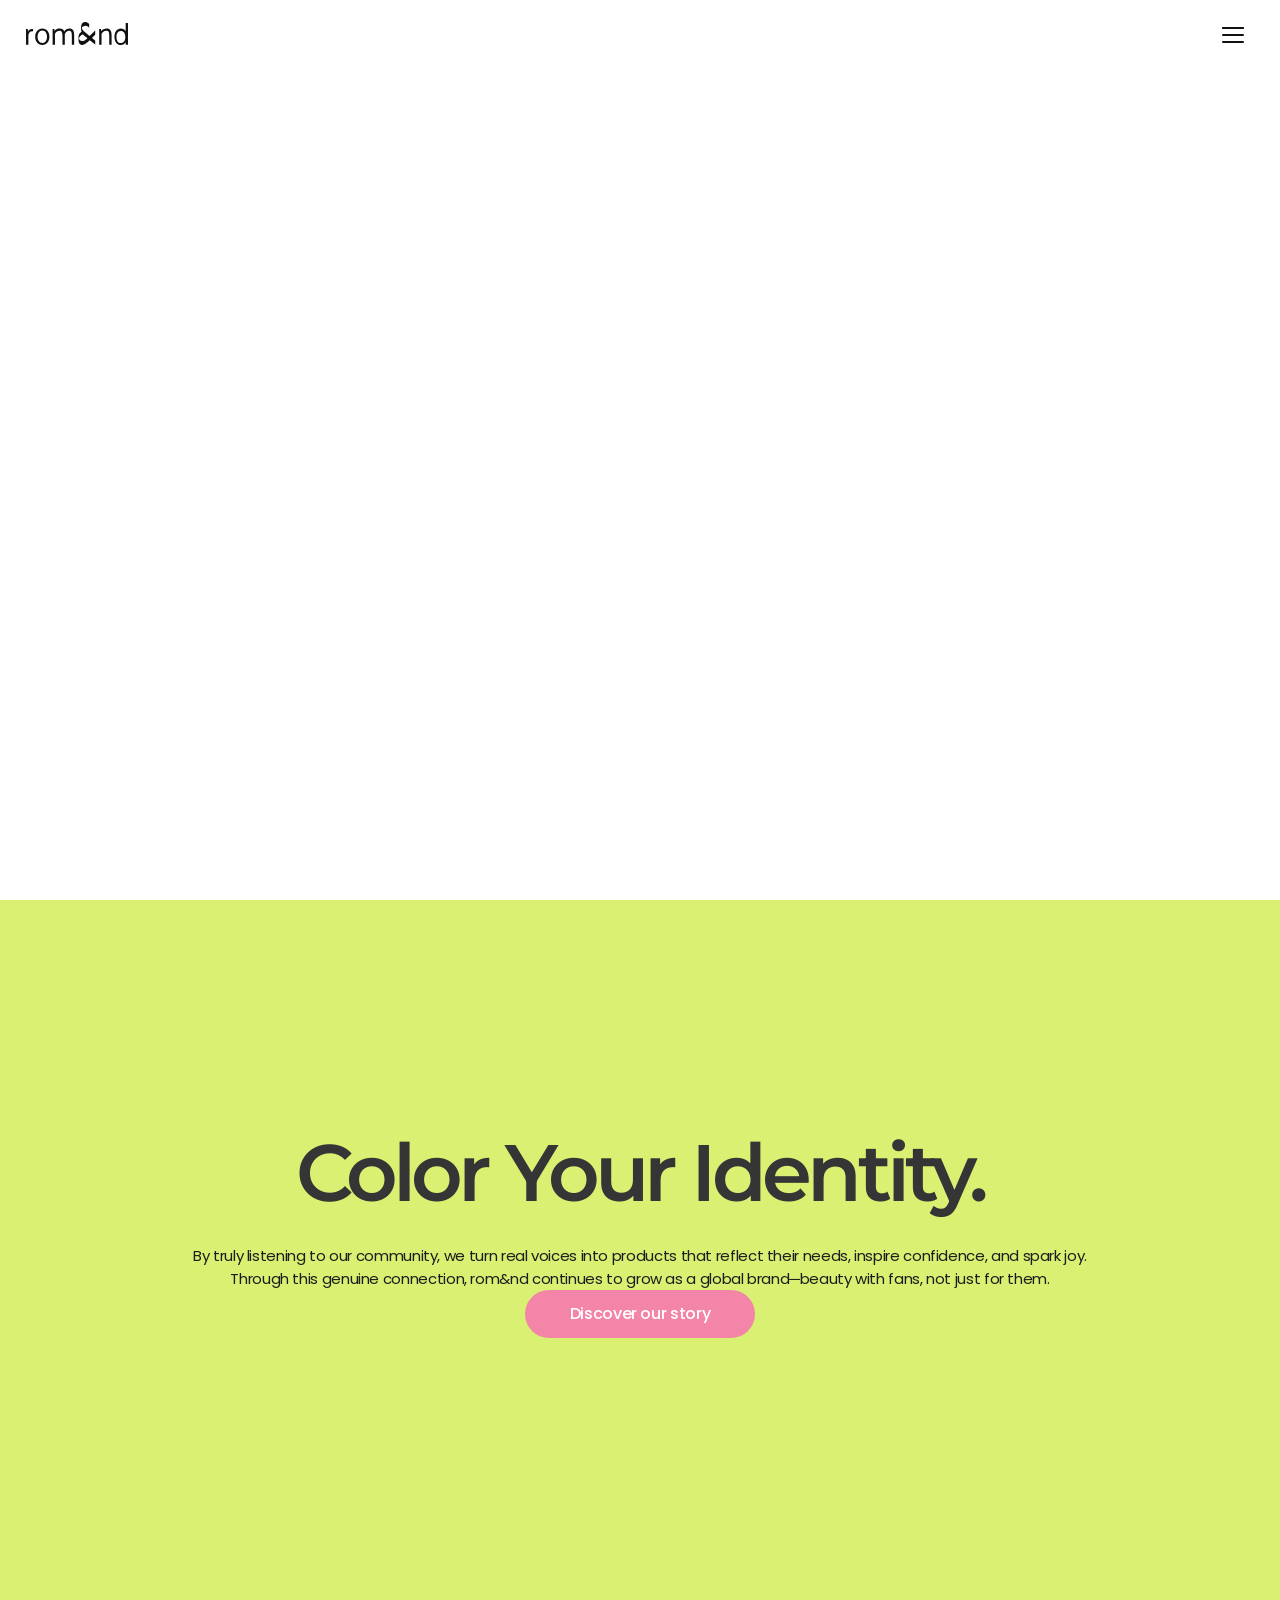
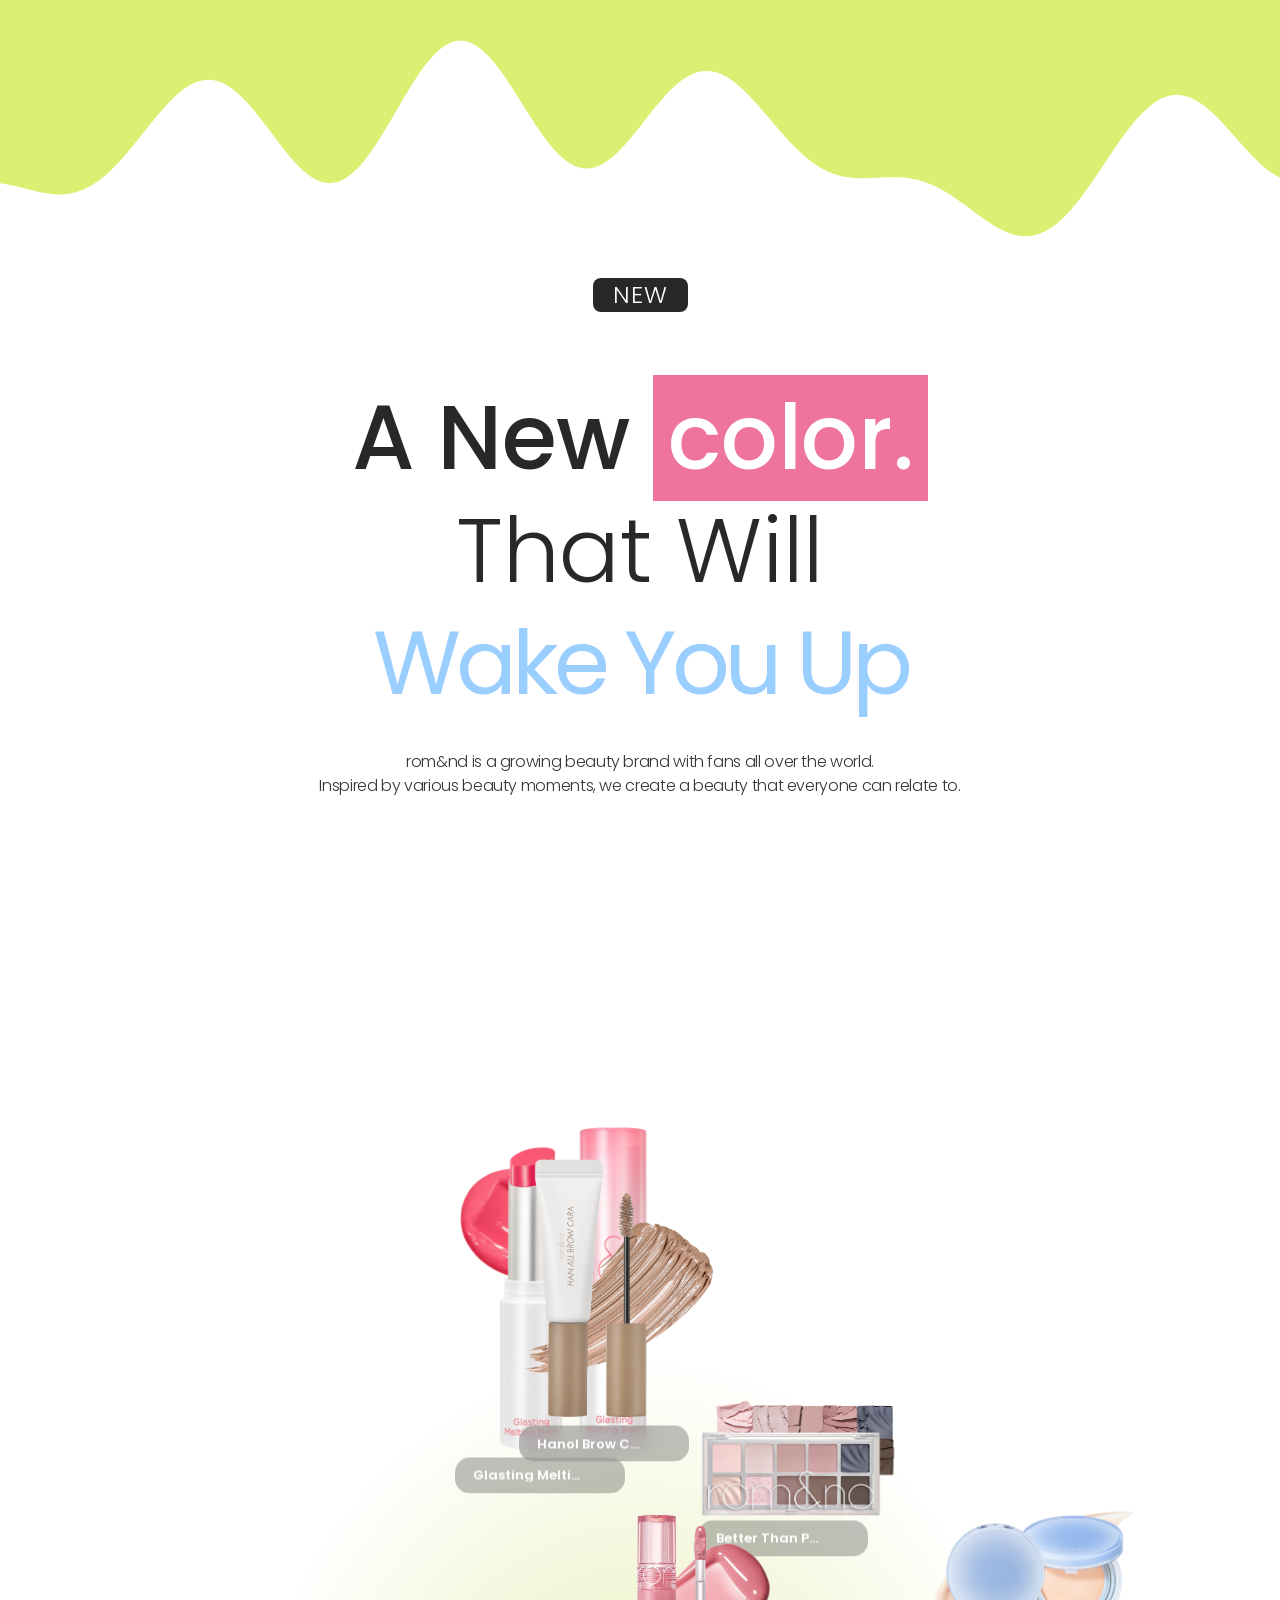
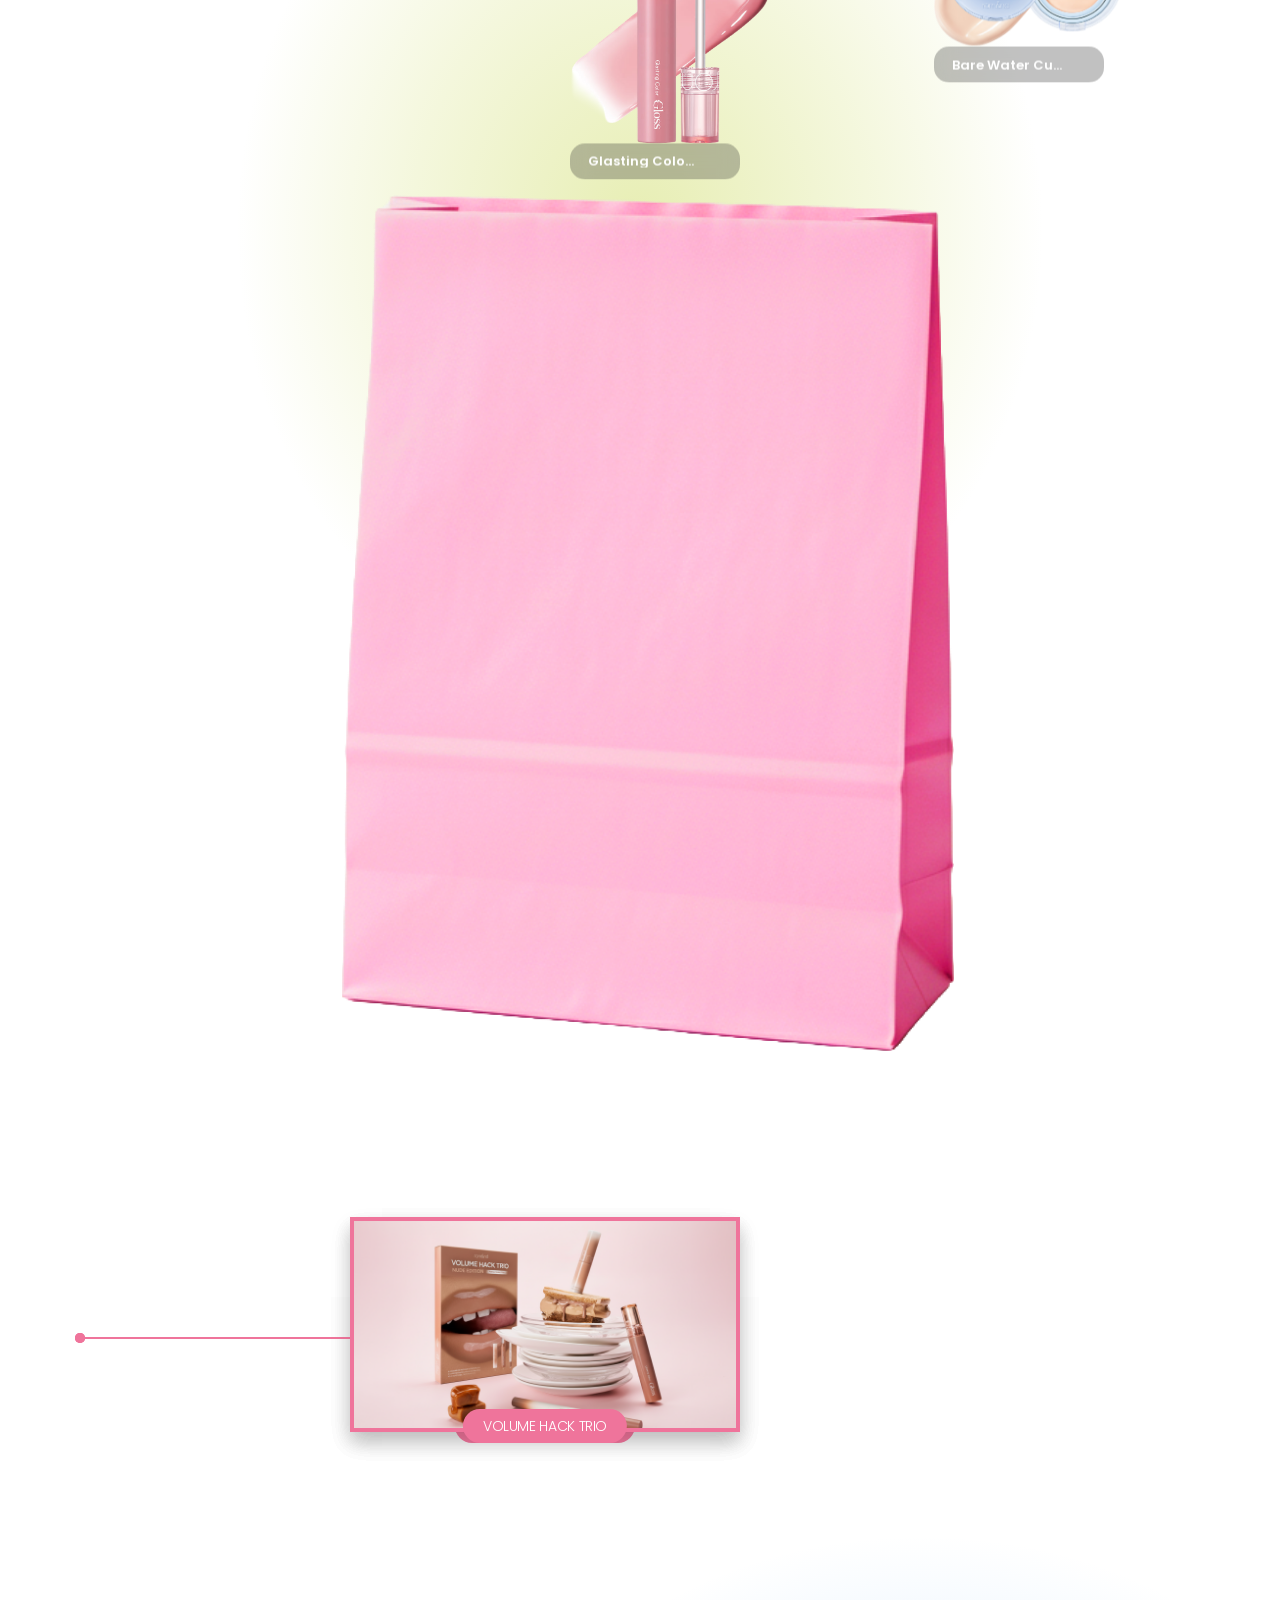
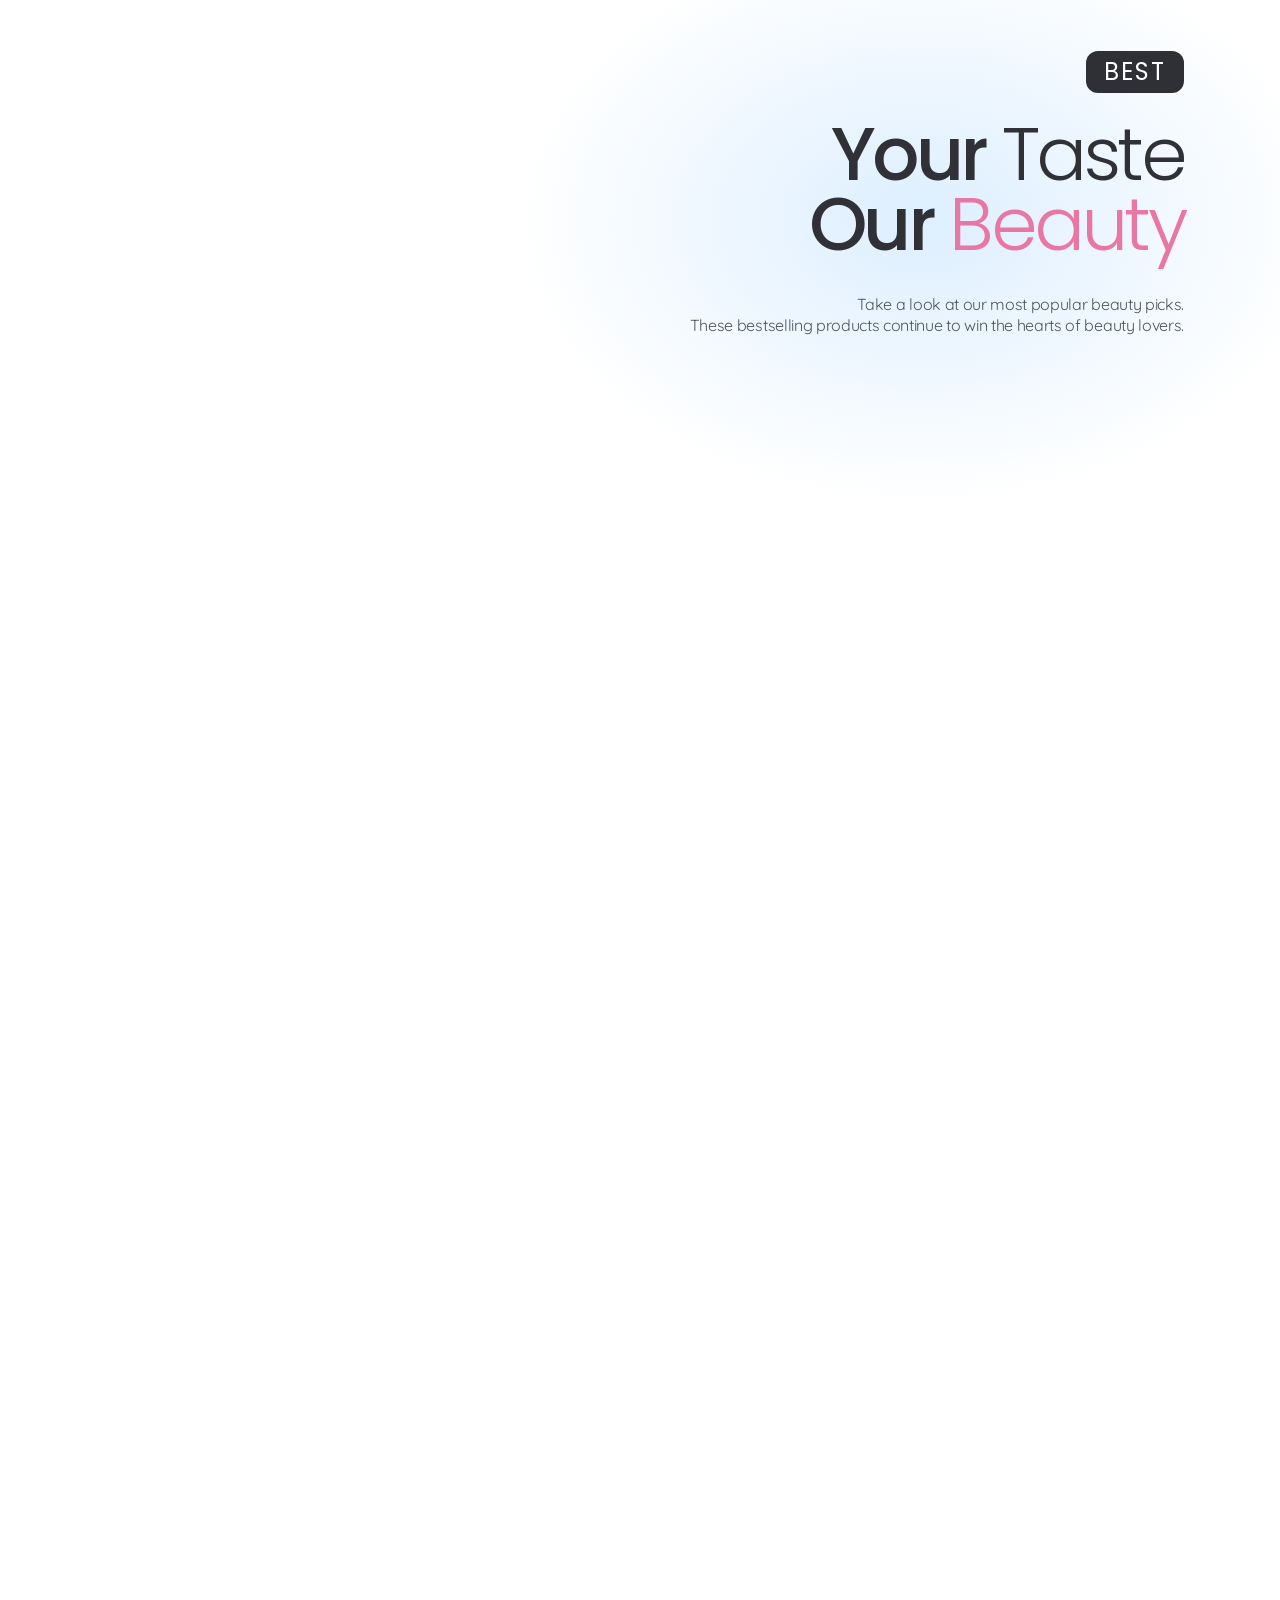
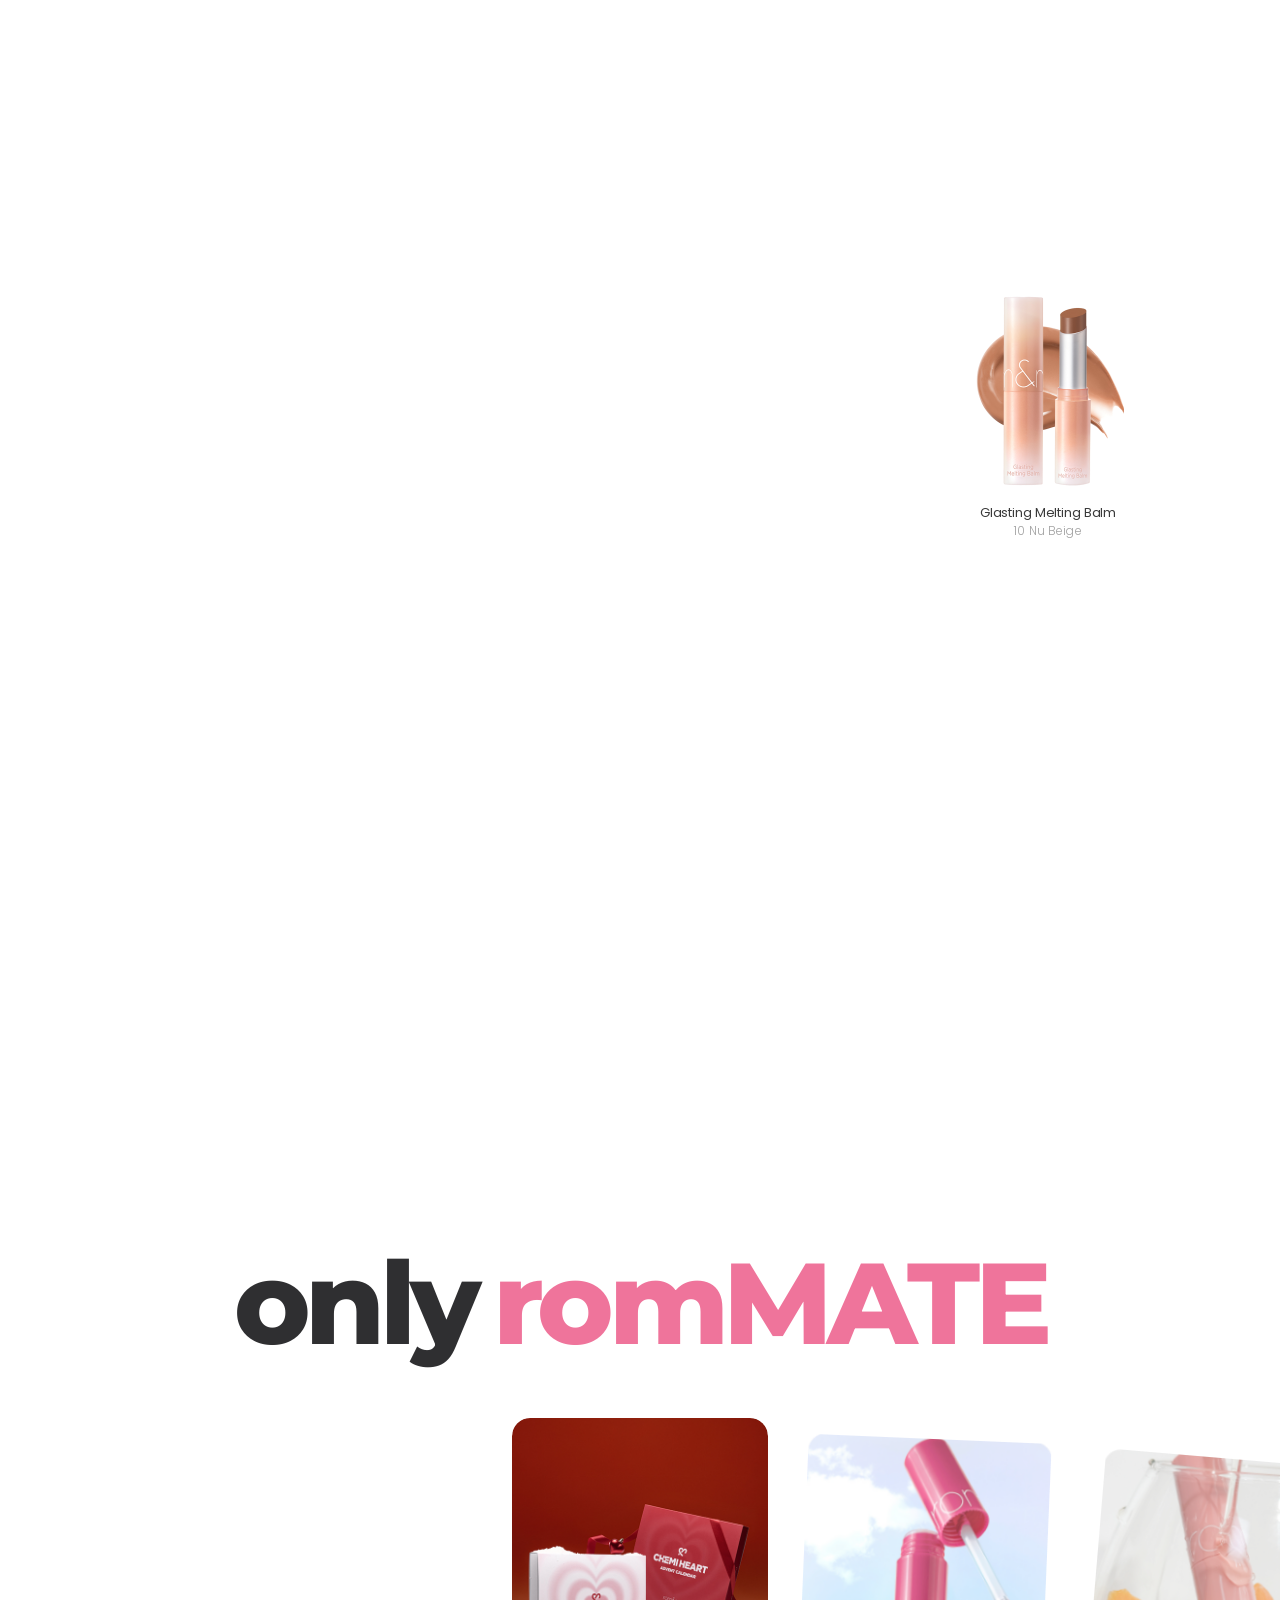
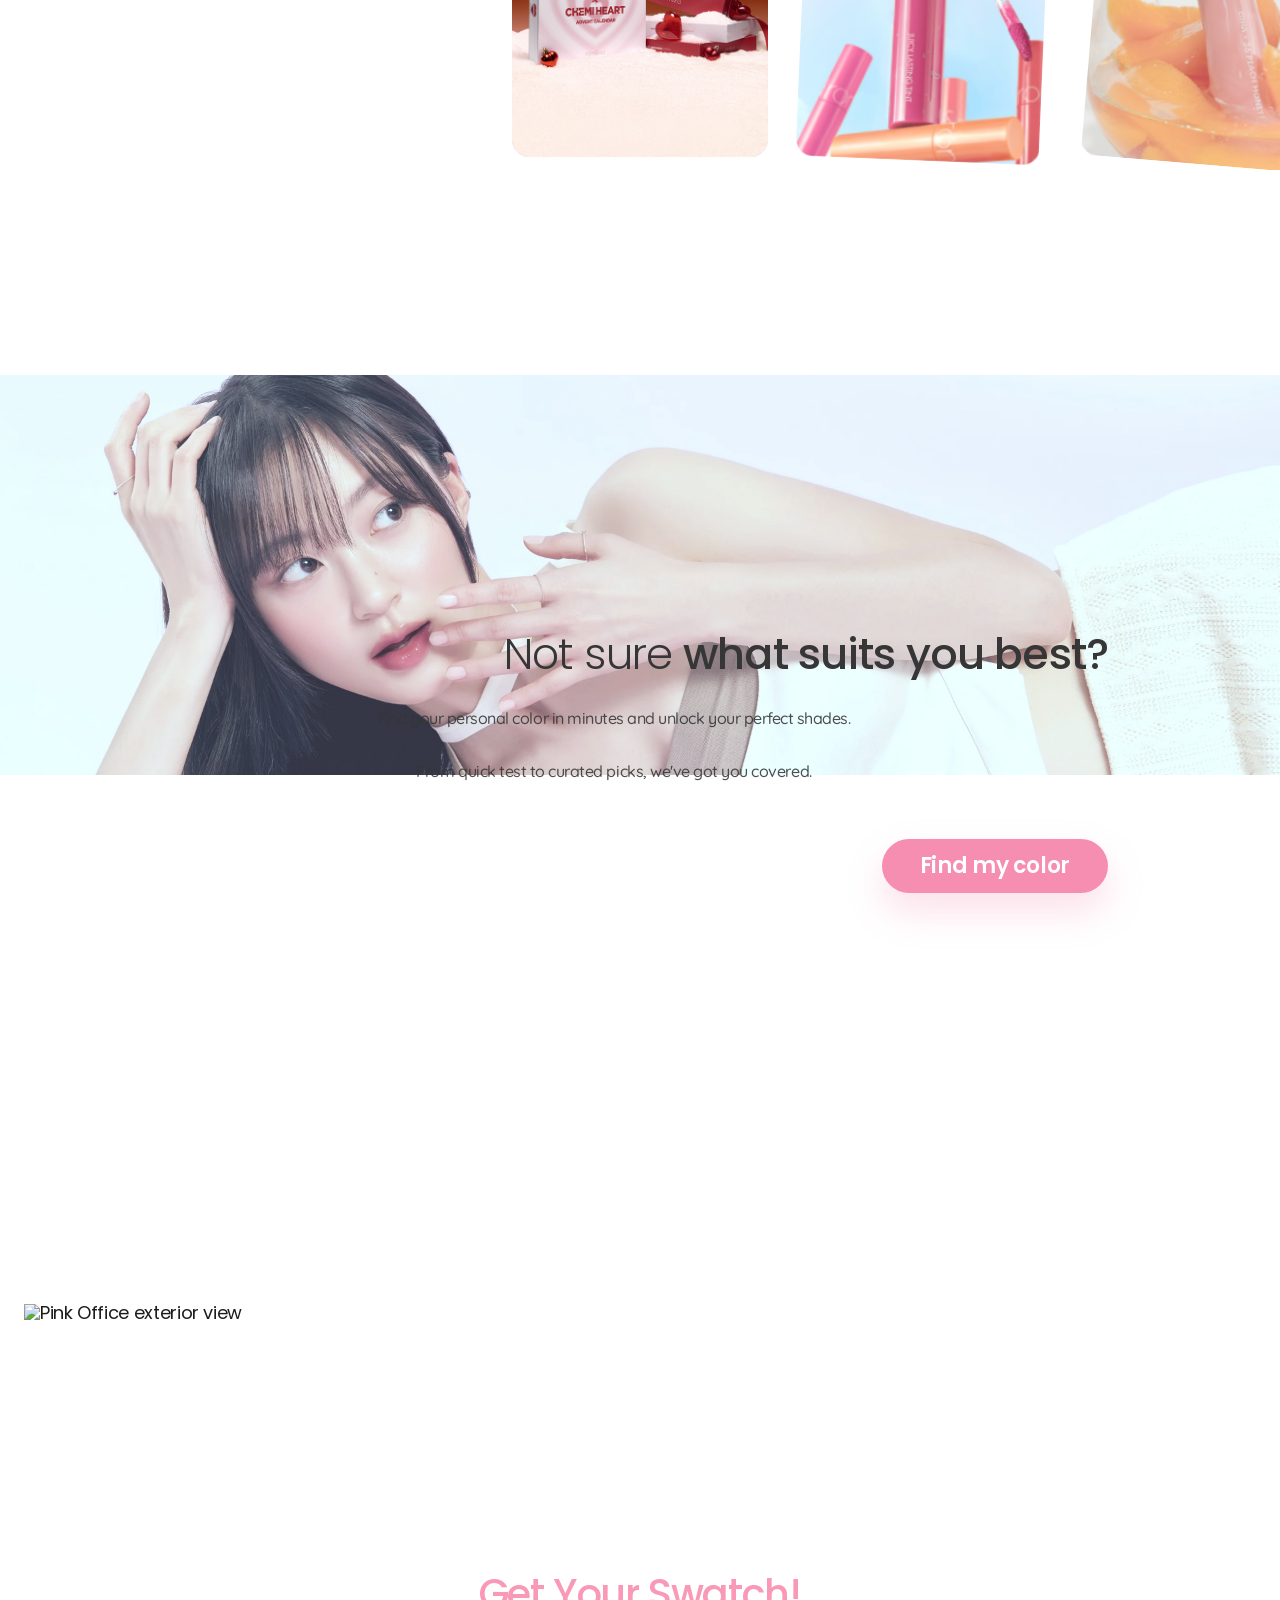
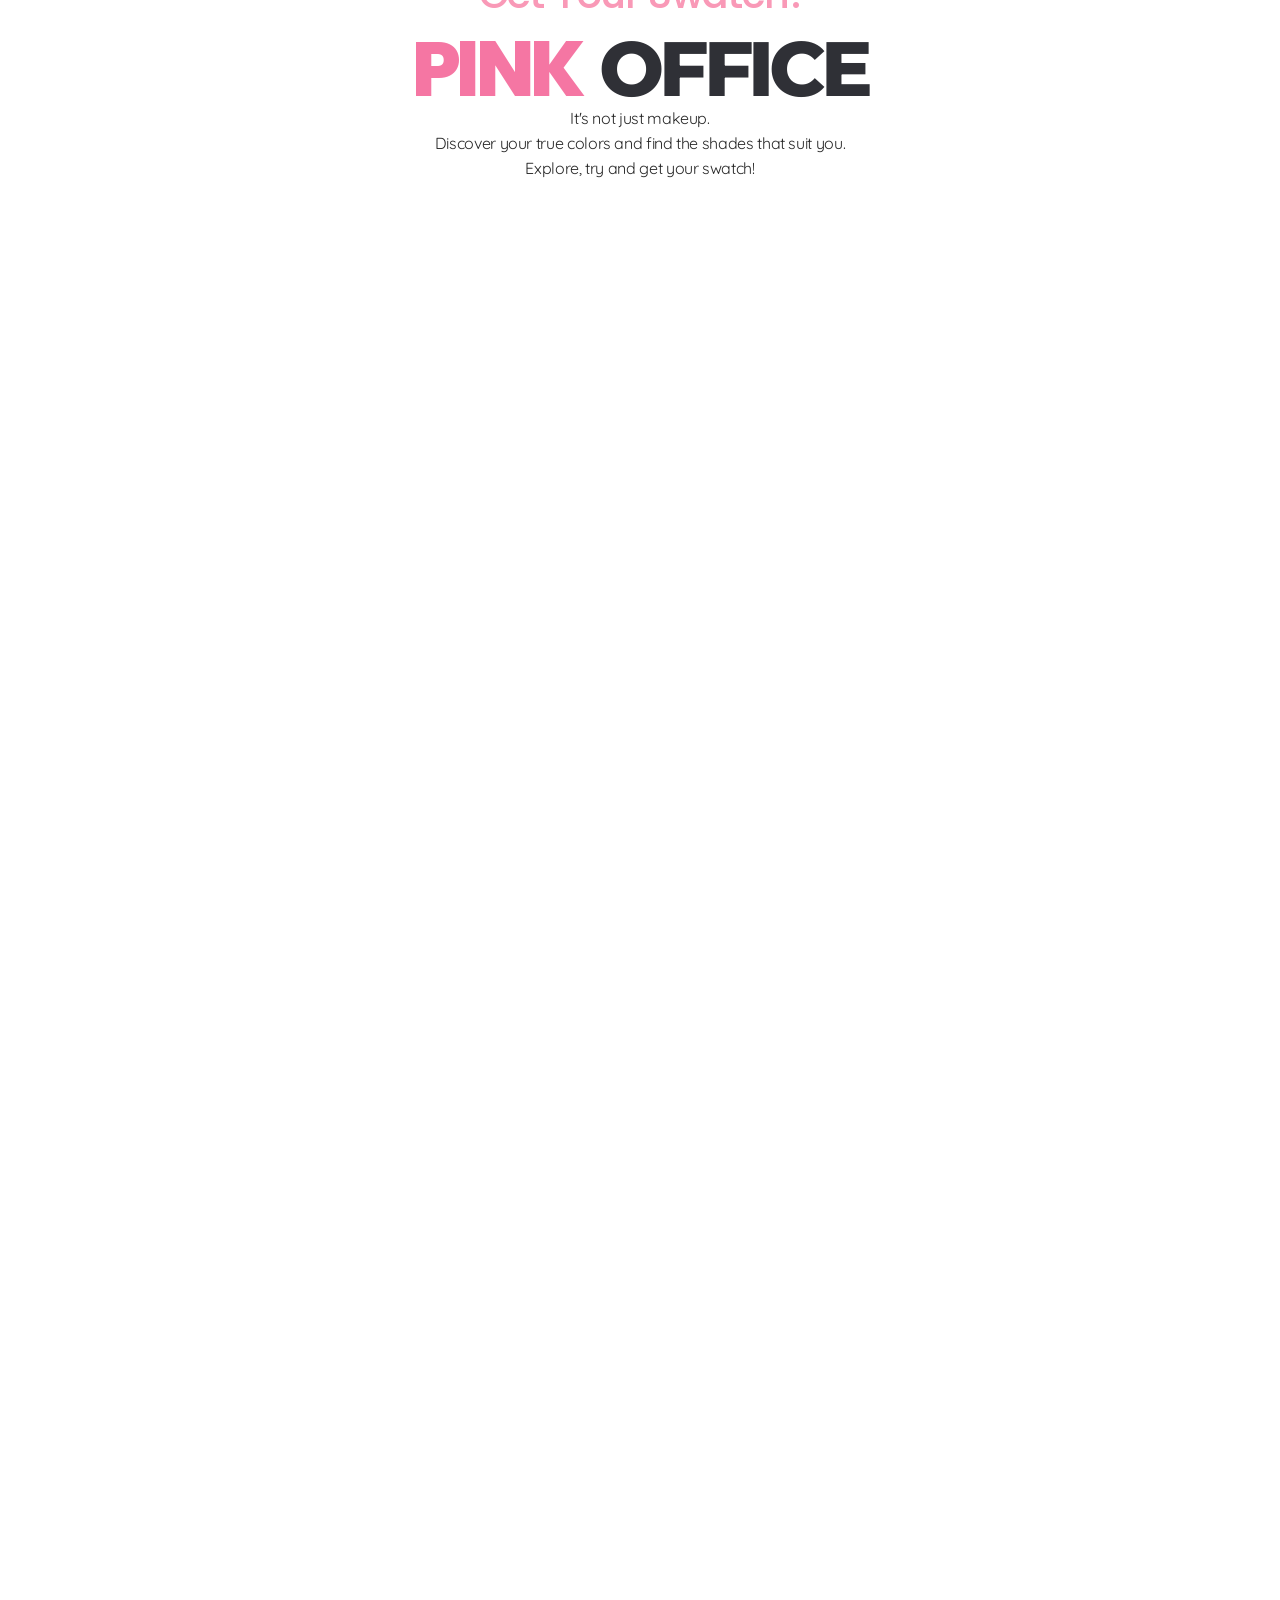
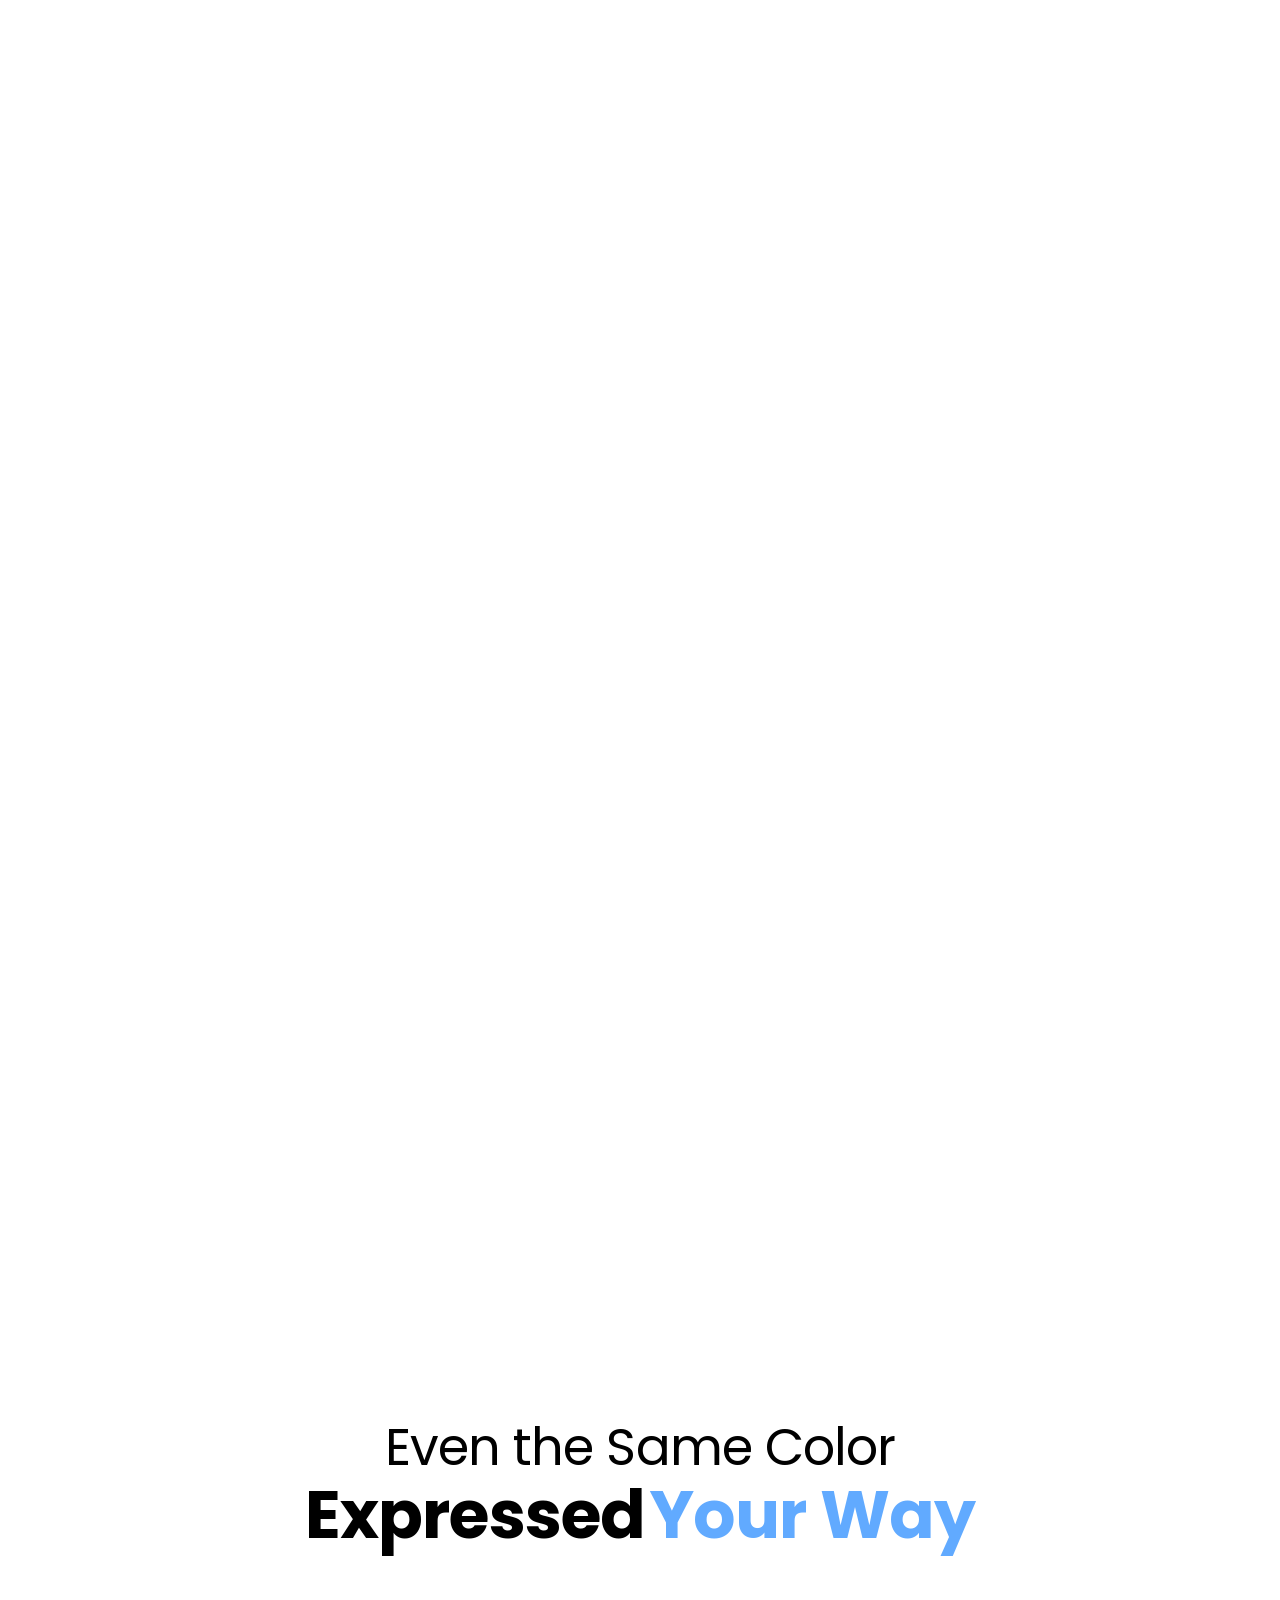
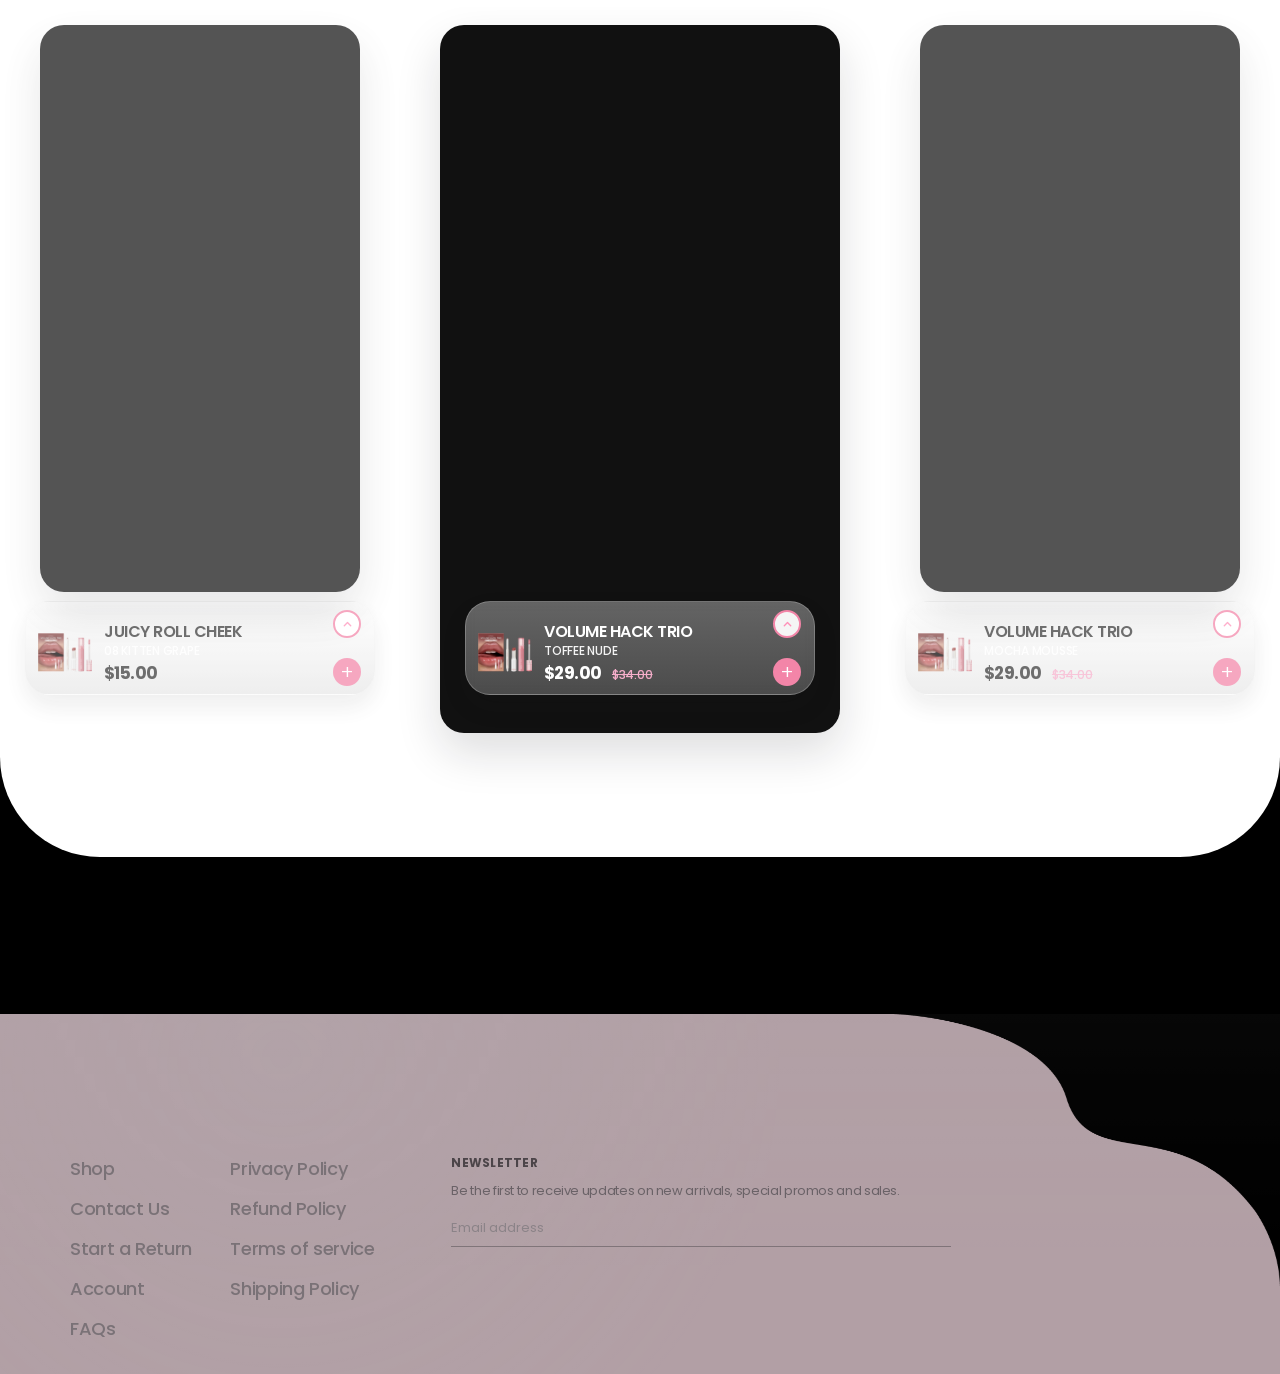
==== commit fd014583: "메인수정" ====
--- a/main/index.html
+++ b/main/index.html
@@ -61,11 +61,14 @@
         <section class="hero_section" aria-labelledby="hero-title">
             <div class="hero_content">
                 <h1 class="hero_title" id="hero-title">Color Your Identity.</h1>
-                <p class="hero_desc">
-                    By truly listening to our community, we turn real voices into products that reflect their needs,
-                    inspire confidence, and spark joy. Through this genuine connection, rom&nd continues to grow as
-                    a global brand-<strong>beauty with fans, not just for them.</strong>
-                </p>
+                <div class="hero_copy_group sub_tit">
+                    <p>
+                        By truly listening to our community, we turn real voices into products that reflect their needs, inspire confidence, and spark joy. 
+                    </p>
+                    <p>
+                        Through this genuine connection, rom&nd continues to grow as a global brand─<strong>beauty with fans, not just for them.</strong>
+                    </p>
+                </div>
                 <a href="../brand/brand.html" class="btn_primary">Discover our story</a>
             </div>
             <svg aria-hidden="true" viewBox="0 0 1440 280" preserveAspectRatio="none"
@@ -84,10 +87,10 @@
                     That Will<br>
                     <span class="highlight_blue">Wake You Up</span>
                 </h2>
-                <p>
-                    rom&nd is a growing beauty brand with fans all over the world.<br>
-                    Inspired by various beauty moments, we create a beauty that everyone can relate to.
-                </p>
+                <div class="sub_tit">
+                    <p>rom&nd is a growing beauty brand with fans all over the world.</p>
+                    <p>Inspired by various beauty moments, we create a beauty that everyone can relate to.</p>
+                </div>
             </div>
             <div class="animation_area">
                 <div class="floating_products" aria-label="New product highlights">
@@ -279,10 +282,10 @@
                             <span class="outlet_title_point">Still good</span><br>
                             just in time
                         </h2>
-                        <p>
-                            Shop near-expiry and refurbished products at a smart price.<br>
-                            everything here is <span class="price_inline_highlight">1 dollar.</span>
-                        </p>
+                        <div class="sub_tit">
+                            <p>Shop near-expiry and refurbished products at a smart price.</p>
+                            <p>everything here is <span class="price_inline_highlight">1 dollar.</span></p>
+                        </div>
                     </div>
 
                     <div class="outlet_product_carousel">
@@ -489,11 +492,11 @@
             <div class="personal_color_overlay"></div>
             <div class="personal_color_content">
                 <h2 id="rommate-section-title">Not sure <strong>what suits you best?</strong></h2>
-                <p>
-                    Find your personal color in minutes and unlock your perfect shades.<br>
-                    From quick test to curated picks, we've got you covered.
-                </p>
-                <a href="../personal_color/personal_color.html" class="btn_secondary personal_color_btn">Find my color</a>
+                <div class="sub_tit">
+                    <p>Find your personal color in minutes and unlock your perfect shades.</p>
+                    <p>From quick test to curated picks, we've got you covered.</p>
+                </div>
+                <a href="../personal_color/personal_color.html" class="btn_primary personal_color_btn">Find my color</a>
             </div>
         </section>
         <section class="pink_office_section" aria-labelledby="pink-office-title">
@@ -501,11 +504,11 @@
                 <div class="pink_office_intro">
                     <span class="pink_office_badge">Get Your Swatch!</span>
                     <h2 id="pink-office-title"><span>PINK</span> OFFICE</h2>
-                    <p>
-                        It's not just makeup.<br>
-                        Discover your true colors and find the shades that suit you.<br>
-                        Explore, try and get your swatch!
-                    </p>
+                    <div class="sub_tit">
+                        <p>It's not just makeup.</p>
+                        <p>Discover your true colors and find the shades that suit you.</p>
+                        <p>Explore, try and get your swatch!</p>
+                    </div>
                 </div>
                 <div class="pink_office_visual">
                     <img src="img/pinkoffice.png" alt="Pink Office exterior view">
--- a/common/css/common_style.css
+++ b/common/css/common_style.css
@@ -544,19 +544,19 @@
     font-family: var(--font-poppins);
     background-color: #000;
     margin-top: auto;
-    display: flex;
-    align-items: flex-end;
+    --footer-shape-height: clamp(320px, 46vh, 420px);
 }
 
 .footer_bg_video {
-    position: absolute;
+    position: relative;
     inset: 0;
     display: block;
     width: 100%;
     height: 100%;
     object-fit: cover;
-    object-position: center center;
+    object-position: center;
     z-index: 0;
+    opacity: 1;
     filter: saturate(0.92) brightness(0.82);
 }
 
@@ -565,31 +565,35 @@
     left: 0;
     right: 0;
     bottom: 0;
-    overflow: hidden;
-    opacity: 0.94;
+    height: var(--footer-shape-height);
+    background: url('../img/footer_img.png') no-repeat left bottom / 100% 100%;
+    opacity: 0.7;
     z-index: 1;
     pointer-events: none;
-    /* height 삭제 */
-}
-
-.footer_overlay img {
-    display: block;
-    width: 100%;
-    height: auto;
-    vertical-align: bottom;
-    /* position: absolute 삭제 */
+}
+
+.footer_overlay::after {
+    content: "";
+    position: absolute;
+    inset: 0;
+    background:
+        radial-gradient(circle at 22% 12%, rgba(255, 255, 255, 0.2) 0%, rgba(255, 255, 255, 0) 48%),
+        linear-gradient(180deg, rgba(255, 255, 255, 0.06) 0%, rgba(255, 255, 255, 0) 72%);
+    opacity: 0.7;
 }
 
 .footer_inner {
-    position: relative;
+    position: absolute;
+    left: 50%;
+    bottom: 0;
+    transform: translateX(-50%);
+    width: min(1600px, calc(100% - 220px));
+    height: var(--footer-shape-height);
     z-index: 2;
-    width: min(1600px, calc(100% - 220px));
-    margin: 0 auto;
-    min-height: clamp(320px, 46vh, 420px);
+    display: flex;
+    justify-content: flex-start;
+    align-items: flex-end;
     padding: clamp(52px, 8vh, 84px) 0 clamp(38px, 5vh, 52px);
-    display: flex;
-    justify-content: space-between;
-    align-items: flex-end;
     gap: clamp(30px, 4vw, 84px);
 }
 
@@ -597,7 +601,7 @@
     display: flex;
     gap: clamp(32px, 4vw, 82px);
     flex: 0 1 auto;
-    margin-right: auto;
+    margin-right: clamp(24px, 3vw, 48px);
 }
 
 .footer_links_col {
@@ -607,19 +611,43 @@
 }
 
 .footer_links_col a {
-    font-size: 14px;
+    position: relative;
+    display: inline-block;
+    font-size: 18px;
     font-weight: 500;
-    color: #50494d;
-    transition: color 0.2s;
-}
-
-.footer_links_col a:hover {
-    color: #2d292b;
+    color: #7a7277;
+    transition: color 0.2s ease;
+}
+
+.footer_links_col a::after {
+    content: "";
+    position: absolute;
+    top: calc(100% + 4px);
+    left: 0;
+    width: 0;
+    height: 1px;
+    background: var(--p-color2);
+    transition: width 0.3s ease;
+}
+
+.footer_links_col a:hover::after,
+.footer_links_col a:focus-visible::after {
+    width: 100%;
+}
+
+.footer_links_col a:hover,
+.footer_links_col a:focus-visible {
+    color: #5f575c;
+}
+
+.footer_links_col a:focus-visible {
+    outline: none;
 }
 
 .footer_newsletter {
     flex: 0 1 500px;
     max-width: 500px;
+    align-self: center;
     padding-bottom: 2px;
 }
 
@@ -686,6 +714,7 @@
     align-items: center;
     gap: 30px;
     flex: 0 0 auto;
+    margin-left: auto;
     align-self: flex-end;
     padding-bottom: 4px;
 }
@@ -698,4 +727,4 @@
 
 .footer_social a:hover {
     color: #232022;
-}+}
--- a/common/css/common_media.css
+++ b/common/css/common_media.css
@@ -47,13 +47,6 @@
     .footer_links {
         gap: clamp(28px, 3vw, 56px);
     }
-
-    .footer_overlay img {
-        height: 380px;
-        /* 원하는 높이로 조절 */
-        width: 100%;
-        /* object-fit, object-position 삭제 */
-    }
 }
 
 @media screen and (max-width: 1440px) {}
@@ -178,92 +171,72 @@
     }
 
     /* footer */
+    .overlay_footer_copy {
+        flex-direction: column;
+        align-items: flex-start;
+        gap: 0.85em;
+    }
+
     .common_footer {
-        position: relative;
-        --footer-shape-height: clamp(278px, 29.5vw, 312px);
-        min-height: clamp(320px, 33vw, 348px);
-        overflow: hidden;
-        display: flex;
-        flex-direction: column;
+        --footer-shape-height: clamp(280px, 36.4vw, 372px);
+        min-height: auto;
     }
 
     .footer_bg_video {
-        position: absolute;
-        inset: 0;
-        width: 100%;
-        height: 100%;
+        display: block;
+        width: 100%;
+        height: auto;
+        aspect-ratio: 16 / 9;
         object-fit: cover;
-        object-position: center;
+    }
+
+    .footer_overlay {
+        height: var(--footer-shape-height);
+        background-repeat: no-repeat;
+        background-size: 100% auto;
+        background-position: left bottom;
     }
 
     .footer_inner {
-        position: relative;
-        left: auto;
-        bottom: auto;
-        transform: none;
-        width: calc(100% - 64px);
+        width: calc(100% - 48px);
         height: var(--footer-shape-height);
-        margin: 0 auto;
-        margin-top: auto;
-        padding: 4px 0 10px;
-        display: grid;
-        grid-template-columns: minmax(240px, auto) minmax(240px, 320px) auto;
-        align-items: start;
-        justify-content: space-between;
-        column-gap: clamp(28px, 4vw, 48px);
-        z-index: 2;
+        padding: clamp(18px, 2.2vw, 24px) 0 clamp(16px, 2vw, 20px);
+        flex-direction: row;
+        align-items: flex-end;
+        justify-content: flex-start;
+        gap: 24px;
     }
 
     .footer_links {
         width: auto;
-        display: grid;
-        grid-template-columns: repeat(2, max-content);
-        column-gap: clamp(30px, 4vw, 54px);
-        margin-right: 0;
-        align-self: start;
+        flex-direction: row;
+        gap: 24px;
+        align-self: center;
+        margin-right: 20px;
     }
 
     .footer_links_col {
-        gap: 18px;
-        white-space: nowrap;
+        gap: 10px;
     }
 
     .footer_newsletter {
-        width: min(32vw, 320px);
-        max-width: 320px;
-        padding: 4px 0 0;
-        align-self: start;
-    }
-
-    .footer_newsletter h3 {
-        margin-bottom: 22px;
+        width: min(38vw, 360px);
+        flex: 0 1 360px;
+        max-width: 360px;
+        padding-bottom: 0;
     }
 
     .footer_newsletter p {
-        margin-bottom: 58px;
-        line-height: 1.6;
-    }
-
-    .newsletter_form {
-        padding-bottom: 12px;
-        gap: 10px;
-    }
-
-    .newsletter_form button {
-        font-size: 16px;
+        margin-bottom: 10px;
     }
 
     .footer_social {
         width: auto;
         justify-content: flex-start;
-        justify-self: end;
-        align-self: end;
-        gap: 20px;
-        padding-bottom: 2px;
-    }
-
-    .footer_social a {
-        font-size: 24px;
+        align-self: flex-end;
+        gap: 12px;
+        margin-left: auto;
+        padding-bottom: 0;
     }
 }
 
@@ -333,34 +306,75 @@
 }
 
 @media screen and (max-width: 400px) {
+    .common_footer {
+        height: auto;
+        min-height: auto;
+        background:
+            linear-gradient(180deg, #f7edf2 0%, #f3dde7 100%);
+    }
+
+    .footer_bg_video,
+    .footer_overlay {
+        display: none;
+    }
+
     .footer_inner {
-        padding: 16px 12px 18px;
-        gap: 18px;
+        position: relative;
+        left: auto;
+        bottom: auto;
+        transform: none;
+        width: 100%;
+        height: auto;
+        padding: 12px 12px 14px;
+        gap: 30px;
     }
 
     .footer_links {
+        gap: 12px;
+    }
+
+    .footer_links_col {
         gap: 10px;
     }
 
-    .footer_links_col {
-        gap: 8px;
+    .footer_links_col a {
+        font-size: 13px;
+    }
+
+    .footer_newsletter h3 {
+        margin-bottom: 10px;
+        color: #433c40;
+    }
+
+    .footer_newsletter {
+        flex: 0 0 auto;
     }
 
     .footer_newsletter p {
-        margin-bottom: 8px;
+        font-size: 12px;
+        line-height: 1.45;
+        margin-bottom: 10px;
+        color: #5c5258;
+    }
+
+    .newsletter_form {
+        padding-bottom: 10px;
+        border-bottom-color: rgba(90, 72, 82, 0.32);
+    }
+
+    .newsletter_form input,
+    .newsletter_form input::placeholder,
+    .newsletter_form button,
+    .footer_links_col a,
+    .footer_social a {
+        color: #51484d;
     }
 
     .footer_social {
-        gap: 10px;
-    }
-
-    .footer_overlay img {
-        width: 200%;
-        height: 500px;
-        object-fit: cover;
-    }
-
-    .footer_bg_video {
-        display: none;
-    }
-}
+        gap: 12px;
+    }
+
+    .footer_social a {
+        font-size: 18px;
+    }
+}
--- a/main/css/main.css
+++ b/main/css/main.css
@@ -843,13 +843,15 @@
     position: relative;
     width: 100%;
     padding-top: 96px;
-    border-radius: 0;
+    overflow: hidden;
+    border-radius: 0 0 100px 100px;
     background: var(--white);
 }
 
 .main_container + .common_footer {
     position: relative;
     z-index: 1;
+    margin-top: 0;
 }
 
 .sns_stage::before {
@@ -939,7 +941,7 @@
     flex: 1 1 auto;
     overflow-x: auto;
     overflow-y: hidden;
-    padding: 18px 0 28px;
+    padding: 18px 0 12px;
     cursor: grab;
     scrollbar-width: none;
     -ms-overflow-style: none;
--- a/main/css/main_media.css
+++ b/main/css/main_media.css
@@ -1,11 +1,472 @@
 @charset "utf-8";
 
 /* 웹 */
-@media screen and (max-width:1920px) {}
+
+/* Hero breakpoints
+   1920 base values: main.css
+   1921~3840: large desktop
+   1025~1920: desktop
+   769~1024: tablet
+   401~768: mobile
+   <=400: small mobile
+*/
+@media screen and (min-width:1921px) and (max-width:3840px) {
+    .hero_section {
+        min-height: calc(30vh + clamp(220px, calc(100vw * 220 / 1920), 440px));
+        padding: clamp(150px, calc(100vw * 150 / 1920), 300px);
+    }
+
+    .btn_primary {
+        width: clamp(300px, calc(100vw * 300 / 1920), 600px);
+        padding: clamp(15px, calc(100vw * 15 / 1920), 30px)
+            clamp(40px, calc(100vw * 40 / 1920), 80px);
+        border-radius: clamp(50px, calc(100vw * 50 / 1920), 100px);
+        font-size: clamp(24px, calc(100vw * 24 / 1920), 48px);
+    }
+
+    .hero_content {
+        width: min(100%, calc(100vw * 1620 / 1920));
+        gap: clamp(50px, calc(100vw * 50 / 1920), 100px);
+        margin-inline: auto;
+    }
+
+    .hero_title {
+        font-size: clamp(120px, calc(100vw * 120 / 1920), 240px);
+        line-height: 1.02;
+    }
+
+    .sub_tit{
+        width: min(100%, calc(100vw * 1560 / 1920));
+        gap: clamp(12px, calc(100vw * 12 / 1920), 24px);
+    }
+
+    .sub_tit>p {
+        font-size: clamp(12px, calc(100vw * 12 / 1024), 45px);
+        line-height: 1.55;
+        white-space: nowrap;
+    }
+
+
+    .hero_content .sub_tit {
+        width: min(100%, calc(100vw * 1560 / 1920));
+        margin-inline: auto;
+        align-items: stretch;
+        text-align: center;
+        gap: clamp(12px, calc(100vw * 12 / 1920), 24px);
+    }
+
+    .hero_content .sub_tit>p {
+        width: 100%;
+        margin: 0;
+        font-size: clamp(24px, calc(100vw * 24 / 1920), 48px);
+        line-height: 1.55;
+        text-align: center;
+        white-space: nowrap;
+    }
+
+    .section_header .sub_tit,
+    .outlet_header .sub_tit,
+    .personal_color_content .sub_tit,
+    .pink_office_intro .sub_tit {
+        width: 100%;
+        margin-inline: auto;
+        align-items: center;
+        text-align: center;
+        gap: clamp(12px, calc(100vw * 12 / 1920), 24px);
+    }
+
+    .section_header .sub_tit>p,
+    .outlet_header .sub_tit>p,
+    .personal_color_content .sub_tit>p,
+    .pink_office_intro .sub_tit>p {
+        width: auto;
+        margin: 0;
+        font-size: clamp(24px, calc(100vw * 24 / 1920), 48px);
+        line-height: 1.55;
+        text-align: center;
+        white-space: normal;
+    }
+
+    .new_section {
+        margin-top: clamp(-400px, calc(100vw * -200 / 1920), -200px);
+        padding-top: clamp(200px, calc(100vw * 200 / 1920), 400px);
+        padding-bottom: clamp(180px, calc(100vw * 180 / 1920), 360px);
+    }
+    
+    .new_section .section_header {
+        padding: clamp(250px, calc(100vw * 250 / 1920), 500px) 0;
+    }
+
+    .new_section .section_header .badge {
+        padding: clamp(5px, calc(100vw * 5 / 1920), 10px)
+            clamp(20px, calc(100vw * 20 / 1920), 40px);
+        border-radius: clamp(8px, calc(100vw * 8 / 1920), 16px);
+        font-size: clamp(24px, calc(100vw * 24 / 1920), 48px);
+        margin: clamp(70px, calc(100vw * 70 / 1920), 140px) 0;
+    }
+
+    .new_section .section_header h2,
+    .best_section .section_header h2 {
+        font-size: clamp(120px, calc(100vw * 120 / 1920), 240px);
+    }
+
+    .new_section .section_header .highlight {
+        padding-inline: clamp(15px, calc(100vw * 15 / 1920), 30px);
+    }
+
+    .new_section .section_header .highlight_blue {
+        letter-spacing: clamp(-10px, calc(100vw * -5 / 1920), -5px);
+    }
+
+    .animation_area {
+        height: clamp(1500px, calc(100vw * 1500 / 1920), 3000px);
+        margin-top: clamp(150px, calc(100vw * 150 / 1920), 300px);
+    }
+
+    .floating_products {
+        top: clamp(100px, calc(100vw * 100 / 1920), 200px);
+        height: clamp(1700px, calc(100vw * 1700 / 1920), 3400px);
+    }
+
+    .floating_item {
+        width: clamp(150px, calc(100vw * 160 / 1920), 320px);
+    }
+
+    .floating_item img {
+        width: clamp(220px, calc(100vw * 220 / 1920), 440px);
+    }
+
+    .floating_item.item1 { top: 6%; left: 16%; }
+    .floating_item.item2 { top: 1.5%; left: 37%; }
+    .floating_item.item3 { top: 14%; left: 84%; }
+    .floating_item.item4 { top: 6.5%; left: 63%; }
+    .floating_item.item5 { top: 16.5%; left: 50%; }
+
+    .floating_item span {
+        font-size: clamp(13px, calc(100vw * 13 / 1920), 26px);
+        padding: clamp(5px, calc(100vw * 5 / 1920), 10px)
+            clamp(10px, calc(100vw * 10 / 1920), 20px);
+        border-radius: clamp(15px, calc(100vw * 15 / 1920), 30px);
+    }
+
+    .product_card {
+        width: clamp(170px, calc(100vw * 170 / 1920), 340px);
+    }
+
+    .product_card.is-open {
+        width: clamp(400px, calc(100vw * 400 / 1920), 800px);
+    }
+
+    .product_card_header {
+        gap: clamp(12px, calc(100vw * 12 / 1920), 24px);
+        min-width: clamp(170px, calc(100vw * 170 / 1920), 340px);
+        border-radius: clamp(15px, calc(100vw * 15 / 1920), 30px);
+        padding: clamp(9px, calc(100vw * 9 / 1920), 18px)
+            clamp(12px, calc(100vw * 12 / 1920), 24px)
+            clamp(9px, calc(100vw * 9 / 1920), 18px)
+            clamp(18px, calc(100vw * 18 / 1920), 36px);
+        font-size: clamp(13px, calc(100vw * 13 / 1920), 26px);
+    }
+
+    .product_card.is-open .product_card_header {
+        border-radius: clamp(14px, calc(100vw * 14 / 1920), 28px)
+            clamp(14px, calc(100vw * 14 / 1920), 28px) 0 0;
+    }
+
+    .product_card_arrow {
+        width: clamp(18px, calc(100vw * 18 / 1920), 36px);
+        height: clamp(18px, calc(100vw * 18 / 1920), 36px);
+        line-height: clamp(18px, calc(100vw * 18 / 1920), 36px);
+    }
+
+    .product_card_body {
+        gap: clamp(14px, calc(100vw * 14 / 1920), 28px);
+        border-radius: 0 0 clamp(14px, calc(100vw * 14 / 1920), 28px)
+            clamp(14px, calc(100vw * 14 / 1920), 28px);
+        padding: clamp(14px, calc(100vw * 14 / 1920), 28px)
+            clamp(16px, calc(100vw * 16 / 1920), 32px);
+    }
+
+    .product_card_info {
+        gap: clamp(10px, calc(100vw * 10 / 1920), 20px);
+    }
+
+    .product_card_info ul {
+        padding-left: clamp(18px, calc(100vw * 18 / 1920), 36px);
+        gap: clamp(6px, calc(100vw * 6 / 1920), 12px);
+    }
+
+    .product_card_info ul li {
+        font-size: clamp(12px, calc(100vw * 12 / 1920), 24px);
+    }
+
+    .product_card_shop_btn {
+        padding: clamp(7px, calc(100vw * 7 / 1920), 14px)
+            clamp(20px, calc(100vw * 20 / 1920), 40px);
+        font-size: clamp(12px, calc(100vw * 12 / 1920), 24px);
+    }
+
+    .product_card_detail_img {
+        width: clamp(114px, calc(100vw * 114 / 1920), 228px);
+        height: clamp(171px, calc(100vw * 171 / 1920), 342px);
+        border-radius: clamp(10px, calc(100vw * 10 / 1920), 20px);
+    }
+
+    .product_card_detail_img img {
+        width: clamp(114px, calc(100vw * 114 / 1920), 228px);
+        height: clamp(171px, calc(100vw * 171 / 1920), 342px);
+    }
+
+    .shopping_bag_container .bag_back,
+    .shopping_bag_container .bag_front {
+        top: clamp(550px, calc(100vw * 550 / 2400), 880px);
+        width: clamp(700px, calc(100vw * 700 / 2400), 1120px);
+    }
+
+    .shopping_bag_container .bag_back img,
+    .shopping_bag_container .bag_front img {
+        width: 100%;
+    }
+
+    .best_section .section_header.right_align {
+        right: clamp(96px, calc(100vw * 96 / 1920), 192px);
+        bottom: clamp(260px, calc(100vw * 260 / 1920), 520px);
+        width: min(46vw, clamp(760px, calc(100vw * 760 / 1920), 1520px));
+        gap: clamp(26px, calc(100vw * 26 / 1920), 52px);
+    }
+
+    .best_section .section_header.right_align .badge {
+        min-width: clamp(94px, calc(100vw * 94 / 1920), 188px);
+        height: clamp(42px, calc(100vw * 42 / 1920), 84px);
+        padding: clamp(6px, calc(100vw * 6 / 1920), 12px)
+            clamp(18px, calc(100vw * 18 / 1920), 36px);
+        border-radius: clamp(12px, calc(100vw * 12 / 1920), 24px);
+        font-size: clamp(24px, calc(100vw * 24 / 1920), 48px);
+        line-height: clamp(30px, calc(100vw * 30 / 1920), 60px);
+    }
+
+    .outlet_section {
+        height: auto;
+        min-height: clamp(1360px, calc(100vw * 1360 / 1920), 2720px);
+        padding: clamp(220px, calc(100vw * 220 / 1920), 440px) 0
+            clamp(320px, calc(100vw * 320 / 1920), 640px);
+        margin: clamp(400px, calc(100vw * 400 / 1920), 800px) 0
+            clamp(520px, calc(100vw * 520 / 1920), 1040px);
+    }
+
+    .outlet_header {
+        width: min(100%, clamp(720px, calc(100vw * 720 / 1920), 1440px));
+    }
+
+    .outlet_header .badge {
+        padding: clamp(5px, calc(100vw * 5 / 1920), 10px)
+            clamp(20px, calc(100vw * 20 / 1920), 40px);
+        border-radius: clamp(8px, calc(100vw * 8 / 1920), 16px);
+        font-size: clamp(24px, calc(100vw * 24 / 1920), 48px);
+        margin-bottom: clamp(48px, calc(100vw * 48 / 1920), 96px);
+    }
+
+    .outlet_section_shell {
+        max-width: 100%;
+        min-height: clamp(1360px, calc(100vw * 1360 / 1920), 2720px);
+        grid-template-columns: 50vw minmax(0, 1fr);
+        gap: clamp(84px, calc(100vw * 84 / 1920), 168px);
+        padding-right: clamp(72px, calc(100vw * 72 / 1920), 144px);
+        box-sizing: border-box;
+    }
+
+    .outlet_visual_panel {
+        width: 100%;
+        min-height: clamp(1080px, calc(100vw * 1080 / 1920), 2160px);
+    }
+
+    .outlet_visual_glow {
+        width: clamp(814px, calc(100vw * 814 / 1920), 1628px);
+        height: clamp(1080px, calc(100vw * 1080 / 1920), 2160px);
+    }
+
+    .outlet_content_panel {
+        min-height: clamp(1080px, calc(100vw * 1080 / 1920), 2160px);
+        padding: clamp(136px, calc(100vw * 136 / 1920), 272px)
+            clamp(120px, calc(100vw * 120 / 1920), 240px)
+            clamp(136px, calc(100vw * 136 / 1920), 272px) 0;
+    }
+
+    .outlet_header h2 {
+        font-size: clamp(120px, calc(100vw * 120 / 1920), 240px);
+    }
+
+    .outlet_header p {
+        padding: clamp(50px, calc(100vw * 50 / 1920), 100px) 0;
+        font-size: clamp(24px, calc(100vw * 24 / 1920), 48px);
+    }
+
+    .price_inline_highlight {
+        font-size: clamp(24px, calc(100vw * 24 / 1920), 48px);
+    }
+
+    .outlet_put_photo {
+        top: clamp(200px, calc(100vw * 200 / 1920), 400px);
+        left: clamp(75%, calc(100vw * 75 / 1920), 82%);
+    }
+
+    .outlet_put_photo img {
+        width: clamp(380px, calc(100vw * 380 / 1920), 760px);
+    }
+
+    .outlet_product_carousel {
+        width: min(100%, clamp(822px, calc(100vw * 822 / 1920), 1644px));
+    }
+}
+
+
+@media screen and (min-width:1025px) and (max-width:1920px) {
+    .hero_section {
+        padding-inline: clamp(96px, 8vw, 150px);
+    }
+
+    .hero_content {
+        width: min(100%, 1460px);
+        gap: 50px;
+    }
+
+    .hero_title {
+        font-size: clamp(80px, calc(100vw * 120 / 1920), 120px);
+        line-height: 1.02;
+    }
+
+    .hero_copy_group {
+        width: min(100%, 1380px);
+        gap: 12px;
+    }
+
+    .hero_copy_group>p {
+        font-size: clamp(13px, calc(100vw * 27 / 1920), 27px);
+        line-height: 1.55;
+        white-space: nowrap;
+    }
+
+    .sub_tit>p {
+        font-size: clamp(12px, calc(100vw * 12 / 1024), 22.5px);
+        line-height: 1.55;
+        white-space: nowrap;
+    }
+
+    .section_header .sub_tit,
+    .outlet_header .sub_tit,
+    .personal_color_content .sub_tit,
+    .pink_office_intro .sub_tit {
+        width: 100%;
+        margin-inline: auto;
+        align-items: center;
+        text-align: center;
+        gap: 14px;
+    }
+
+    .section_header .sub_tit>p,
+    .outlet_header .sub_tit>p,
+    .personal_color_content .sub_tit>p,
+    .pink_office_intro .sub_tit>p {
+        width: auto;
+        margin: 0;
+        font-size: clamp(14px, calc(100vw * 24 / 1920), 24px);
+        line-height: 1.55;
+        text-align: center;
+        white-space: normal;
+    }
+
+    .outlet_put_photo {
+        top: clamp(150px, calc(100vw * 200 / 1920), 200px);
+        left: clamp(70%, calc(100vw * 75 / 1920), 75%);
+    }
+
+    .outlet_put_photo img {
+        width: clamp(300px, calc(100vw * 380 / 1920), 380px);
+    }
+}
 
 @media screen and (max-width:1440px) {}
 
 @media screen and (max-width:1200px) {}
+
+@media screen and (min-width:769px) and (max-width:1024px) {
+    .hero_section {
+        min-height: auto;
+        padding: 96px 56px;
+    }
+
+    .hero_section svg {
+        display: none;
+    }
+
+    .btn_primary {
+        width: fit-content;
+        min-width: 220px;
+        padding: 14px 32px;
+        border-radius: 999px;
+        font-size: 16px;
+    }
+
+    .hero_content {
+        width: min(100%, 900px);
+        gap: 36px;
+    }
+
+    .hero_title {
+        font-size: 80px;
+        line-height: 1.04;
+    }
+
+    .hero_copy_group,
+    .sub_tit {
+        width: 100%;
+        gap: 12px;
+    }
+
+    .hero_copy_group>p,
+    .sub_tit>p {
+        font-size: 12px;
+        line-height: 1.55;
+        white-space: nowrap;
+    }
+
+    .outlet_section {
+        height: auto;
+        min-height: 920px;
+        padding: 180px 40px 140px;
+        margin: 240px 0 180px;
+    }
+
+    .outlet_section_shell {
+        grid-template-columns: minmax(0, 520px) minmax(0, 1fr);
+        gap: 36px;
+        max-width: 1024px;
+        min-height: auto;
+    }
+
+    .outlet_visual_panel {
+        min-height: 640px;
+    }
+
+    .outlet_visual_glow {
+        width: 520px;
+        height: 640px;
+    }
+
+    .outlet_put_photo {
+        top: 140px;
+        left: 70%;
+    }
+
+    .outlet_put_photo img {
+        width: 240px;
+    }
+
+    .outlet_content_panel {
+        min-height: 640px;
+        padding: 72px 0;
+    }
+}
 
 /* 태블릿 */
 @media screen and (max-width:1024px) {
@@ -13,15 +474,6 @@
         bottom: auto;
     }
 
-    .hero_section {
-        min-height: auto;
-        padding: 96px 32px !important;
-    }
-
-    .hero_section svg {
-        display: none;
-    }
-
     .animation_area {
         height: 900px;
         overflow: visible;
@@ -41,15 +493,15 @@
     }
 
     .floating_item img {
-        width: 140px;
+        width: 118px;
     }
 
     /* 아이템 위치: floating_products(height:1700px) 기준 % — 각 아이템 center가 animation_area(900px) 내에 오도록 */
-    .floating_item.item1 { top: 4%;  left: 50%; }
-    .floating_item.item2 { top: 10%; left: 50%; }
-    .floating_item.item3 { top: 16%; left: 50%; }
-    .floating_item.item4 { top: 22%; left: 50%; }
-    .floating_item.item5 { top: 28%; left: 50%; }
+    .floating_item.item1 { top: -2%; left: 24%; }
+    .floating_item.item2 { top: -7%; left: 39%; }
+    .floating_item.item3 { top: -1%; left: 72%; }
+    .floating_item.item4 { top: -6%; left: 58%; }
+    .floating_item.item5 { top: 6%; left: 48%; }
 
     .product_card,
     .product_card.is-open {
@@ -77,7 +529,7 @@
     /* 봉투 10% 확대, 아이템 아래쪽으로 위치 조정 */
     .shopping_bag_container .bag_back,
     .shopping_bag_container .bag_front {
-        top: 620px;
+        top: 260px;
         width: 352px;
     }
 
@@ -147,11 +599,21 @@
     }
 
     .outlet_section {
+        height: auto;
+        min-height: auto;
+        margin: 0;
         padding: 140px 24px 80px;
     }
 
+    .outlet_section_shell {
+        display: block;
+        width: 100%;
+        max-width: 768px;
+        margin: 0 auto;
+    }
+
     .outlet_visual_panel {
-        min-height: 400px;
+        display: none;
     }
 
     .outlet_visual_photo img {
@@ -167,6 +629,20 @@
     }
 
     .outlet_header {
+        width: 100%;
+        max-width: 720px;
+        margin: 0 auto 48px;
+    }
+
+    .outlet_content_panel {
+        min-height: auto;
+        padding: 0;
+    }
+
+    .outlet_product_carousel {
+        width: 100%;
+        max-width: 720px;
+        margin: 0 auto;
         margin-bottom: 48px;
     }
 
@@ -177,7 +653,7 @@
 
     .outlet_product_track {
         grid-auto-columns: 124px;
-        gap: 20px;
+        gap: 40px;
     }
 
     .outlet_swipe_arrow {
@@ -229,11 +705,6 @@
     .personal_color_content p {
         font-size: clamp(12px, 1.2vw, 15px);
         line-height: 1.5;
-    }
-
-    .personal_color_btn {
-        padding: 13px 30px;
-        font-size: 17px;
     }
 
     .personal_color_bg img {
@@ -299,13 +770,13 @@
     .sns_stage {
         width: min(100% - 32px, 1680px);
         padding-top: 78px;
-        padding-bottom: 24px;
-        border-radius: 0 0 18px 18px;
+        padding-bottom: 12px;
+        border-radius: 0 0 100px 100px;
     }
 
     .sns_carousel {
         gap: 14px;
-        padding: 42px 20px 10px;
+        padding: 42px 20px 4px;
     }
 
     .sns_swipe_arrow {
@@ -500,26 +971,6 @@
         bottom: auto;
     }
 
-    .hero_section {
-        min-height: calc(68vh + 150px);
-        padding: 96px 24px 180px !important;
-    }
-
-    .hero_section svg {
-        bottom: -82px;
-        height: 160px;
-    }
-
-    .hero_title {
-        margin-bottom: 22px;
-    }
-
-    .hero_desc {
-        margin-bottom: 40px;
-        font-size: clamp(18px, 5vw, 24px);
-        line-height: 1.42;
-    }
-
     .new_section {
         padding-bottom: 120px !important;
     }
@@ -602,12 +1053,6 @@
         line-height: 1.6;
     }
 
-    .personal_color_btn {
-        margin-top: 30px;
-        padding: 14px 27px;
-        font-size: 14px;
-    }
-
     .personal_color_bg img {
         object-position: 27% center;
     }
@@ -655,8 +1100,8 @@
     .sns_stage {
         width: calc(100% - 16px);
         padding-top: 54px;
-        padding-bottom: 14px;
-        border-radius: 0 0 44px 44px;
+        padding-bottom: 8px;
+        border-radius: 0 0 100px 100px;
     }
 
     .sns_stage::before {
@@ -670,7 +1115,7 @@
 
     .sns_carousel {
         gap: 10px;
-        padding: 28px 12px 12px;
+        padding: 28px 12px 4px;
     }
 
     .sns_swipe_arrow {
@@ -890,6 +1335,63 @@
 }
 
 /* 모바일 */
+@media screen and (min-width:401px) and (max-width:768px) {
+    .hero_section {
+        min-height: calc(62vh + 128px);
+        padding: 88px 24px 156px;
+    }
+
+    .hero_section svg {
+        bottom: -82px;
+        height: 160px;
+    }
+
+    .btn_primary {
+        width: fit-content;
+        min-width: 200px;
+        padding: 12px 24px;
+        font-size: 15px;
+        border-radius: 999px;
+    }
+
+    .hero_content {
+        width: min(100%, 520px);
+        gap: 28px;
+    }
+
+    .hero_title {
+        margin-bottom: 0;
+        font-size: 60px;
+        line-height: 1.05;
+    }
+
+    .hero_copy_group,
+    .sub_tit {
+        width: min(100%, 500px);
+        gap: 12px;
+    }
+
+    .hero_copy_group>p,
+    .sub_tit>p {
+        font-size: 16px;
+        line-height: 1.55;
+        white-space: normal;
+        text-wrap: balance;
+    }
+}
+
+@media screen and (max-width:480px) {
+    .btn_primary {
+        display: inline-flex;
+        align-items: center;
+        justify-content: center;
+        min-height: 44px;
+        padding: 11px 18px;
+        font-size: 13px;
+        border-radius: 999px;
+    }
+}
+
 @media screen and (max-width:400px) {
     .main_visual {
         display: none;
@@ -897,25 +1399,54 @@
 
     .hero_section {
         min-height: auto;
-        padding: 96px 20px !important;
-    }
-
-    .hero_desc {
-        margin-bottom: 0;
+        padding: 72px 20px 96px;
     }
 
     .hero_section svg {
         display: none;
     }
 
+    .hero_content {
+        width: 100%;
+        max-width: 360px;
+        gap: 18px;
+    }
+
+    .hero_title {
+        font-size: 38px;
+        line-height: 1.06;
+    }
+
+    .hero_copy_group,
+    .sub_tit {
+        
+        width: 100%;
+        gap: 8px;
+    }
+
+    .hero_copy_group>p,
+    .sub_tit>p {
+        font-size: 12px;
+        line-height: 1.2;
+        white-space: normal;
+        text-wrap: balance;
+    }
+
+    .btn_primary {
+        width: 150px;
+        min-height: auto;
+        padding: 4px 14px;
+        font-size: 13px;
+    }
+
     .sns_stage {
         width: 100%;
-        border-radius: 0 0 20px 20px;
+        border-radius: 0 0 100px 100px;
     }
 
     .sns_carousel {
         gap: 0;
-        padding: 28px 0 12px;
+        padding: 28px 0 4px;
     }
 
     .sns_track {
@@ -1621,13 +2152,6 @@
         display: none;
     }
 
-    .personal_color_btn {
-        margin-top: 16px;
-        padding: 10px 18px;
-        font-size: 11px;
-        font-weight: 600;
-        box-shadow: 0 12px 24px rgba(246, 142, 177, 0.2);
-    }
 
     .pink_office_section {
         height: auto;
@@ -1711,6 +2235,14 @@
         max-width: none;
         object-fit: contain;
     }
+
+    .new_section .section_header .sub_tit>p,
+    .best_section .section_header .sub_tit>p,
+    .outlet_header .sub_tit>p,
+    .personal_color_content .sub_tit>p,
+    .pink_office_intro .sub_tit>p {
+        font-size: 12px;
+    }
 }
 
 @media screen and (max-width:375px) {}
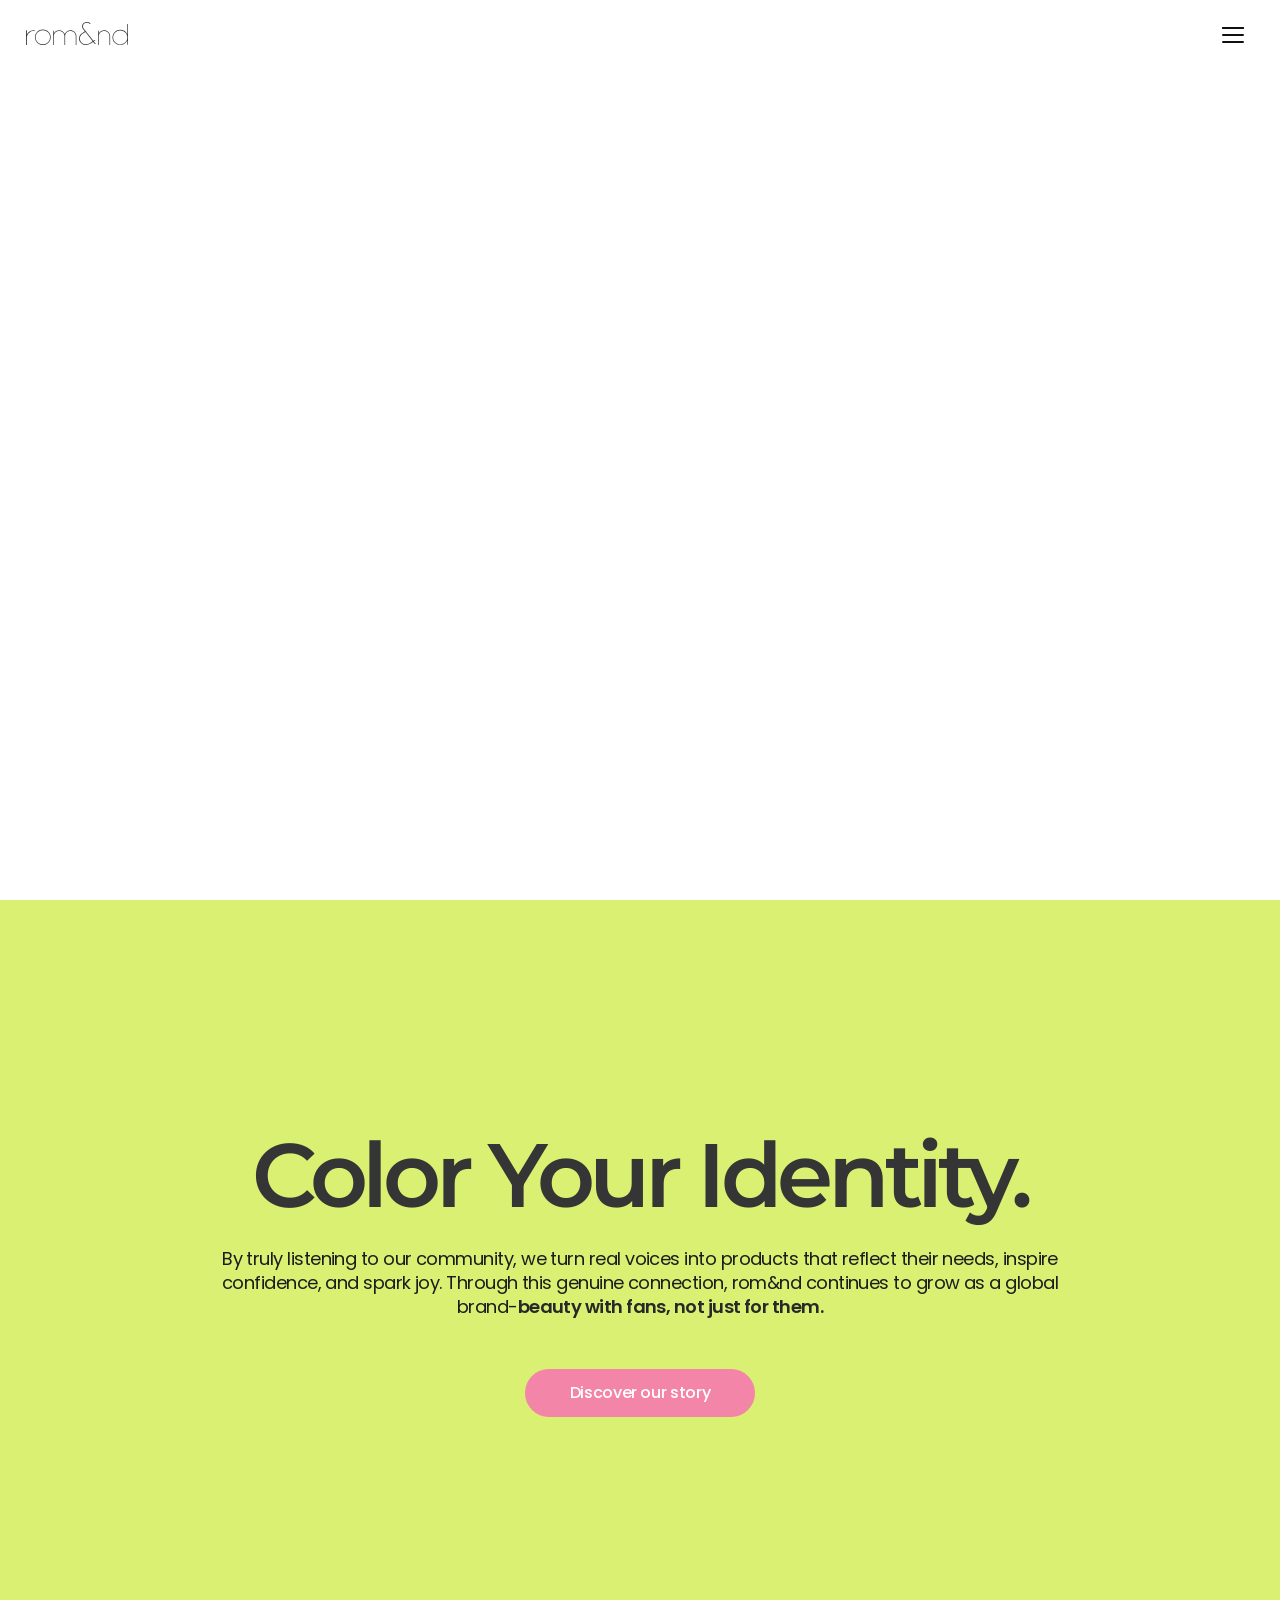
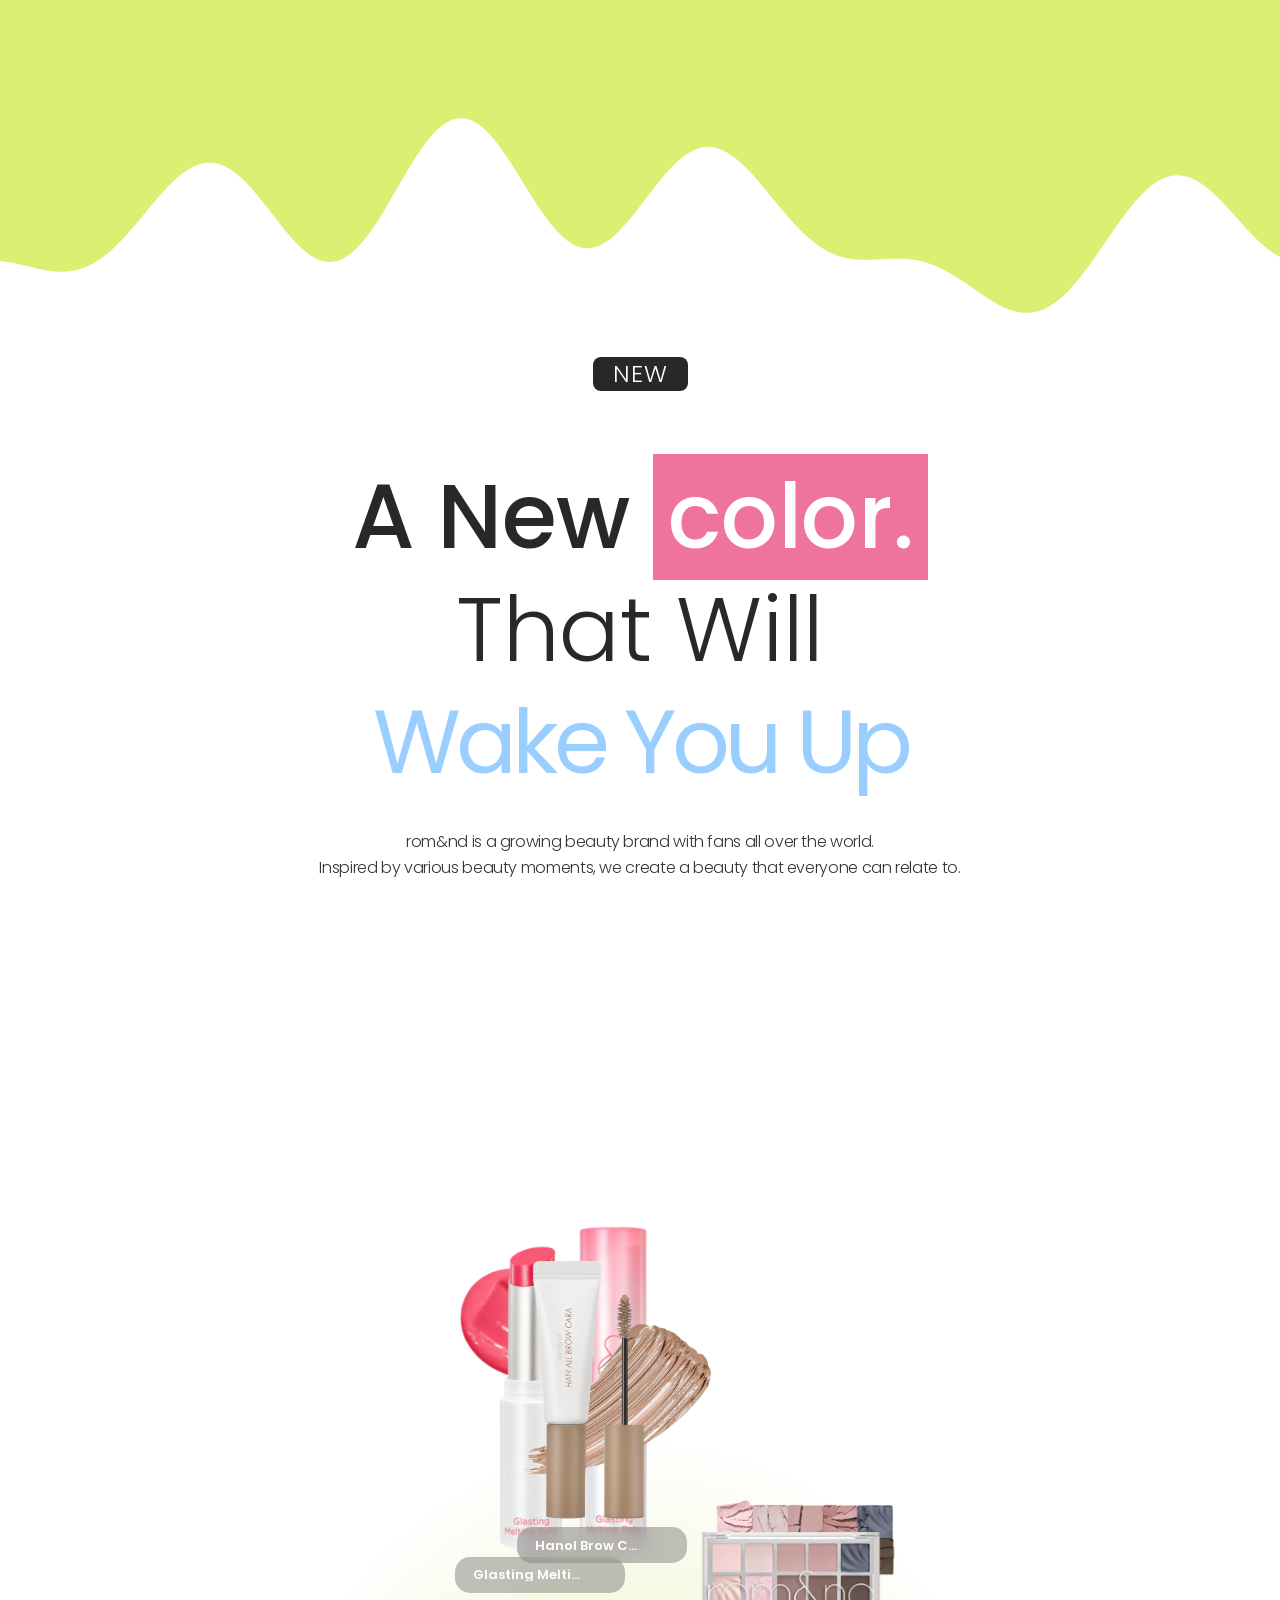
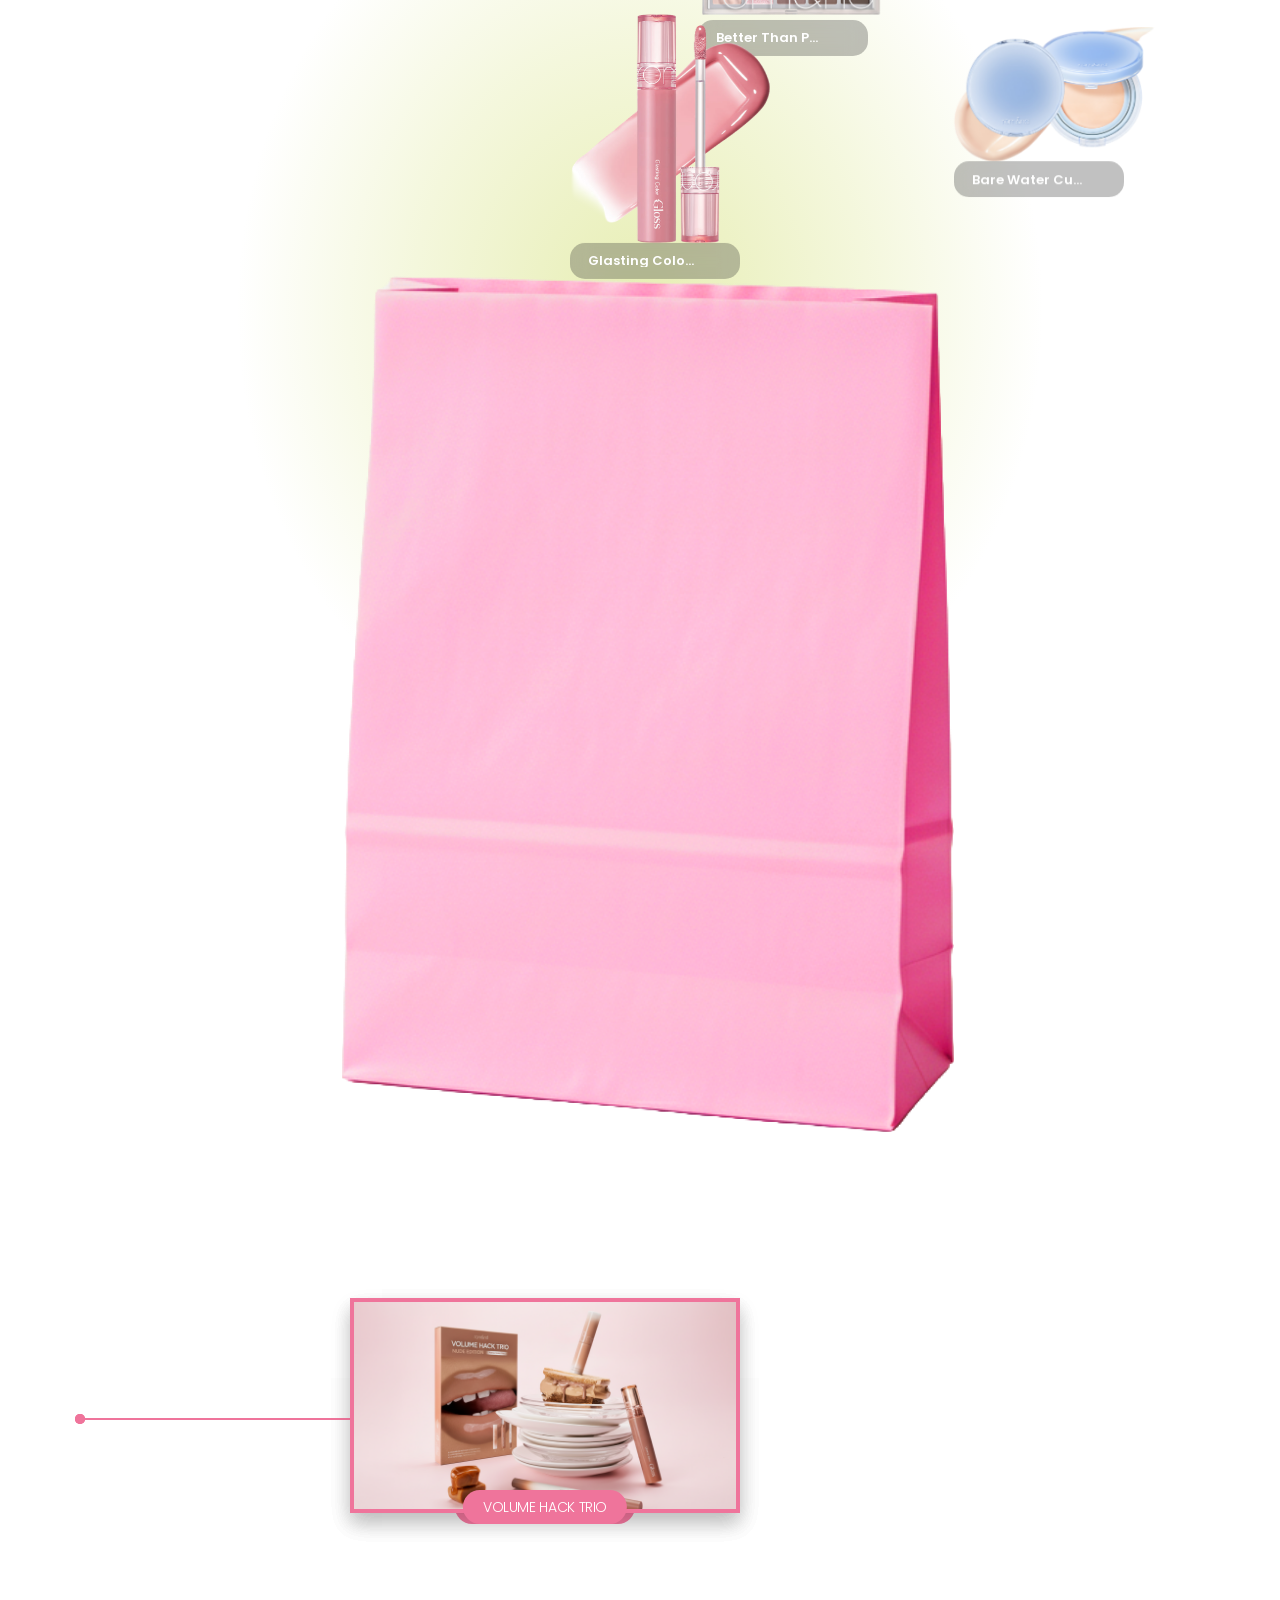
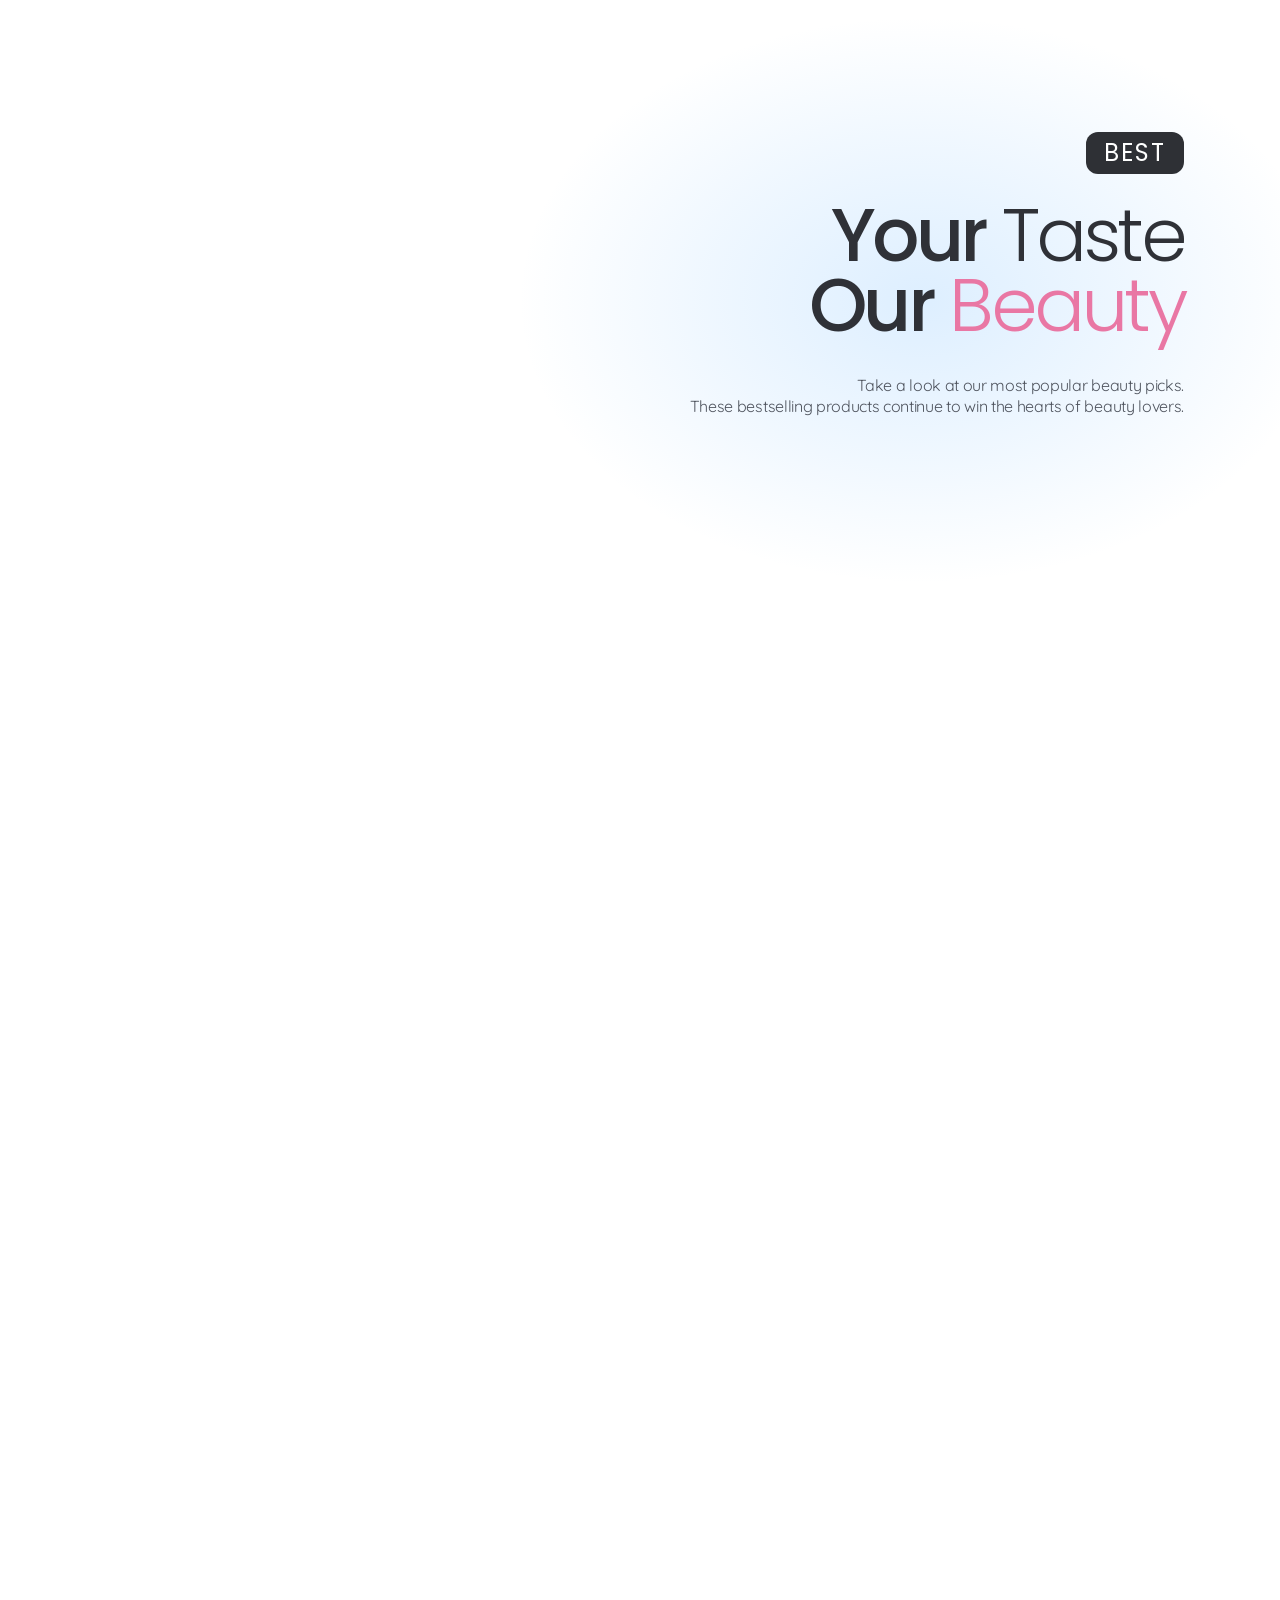
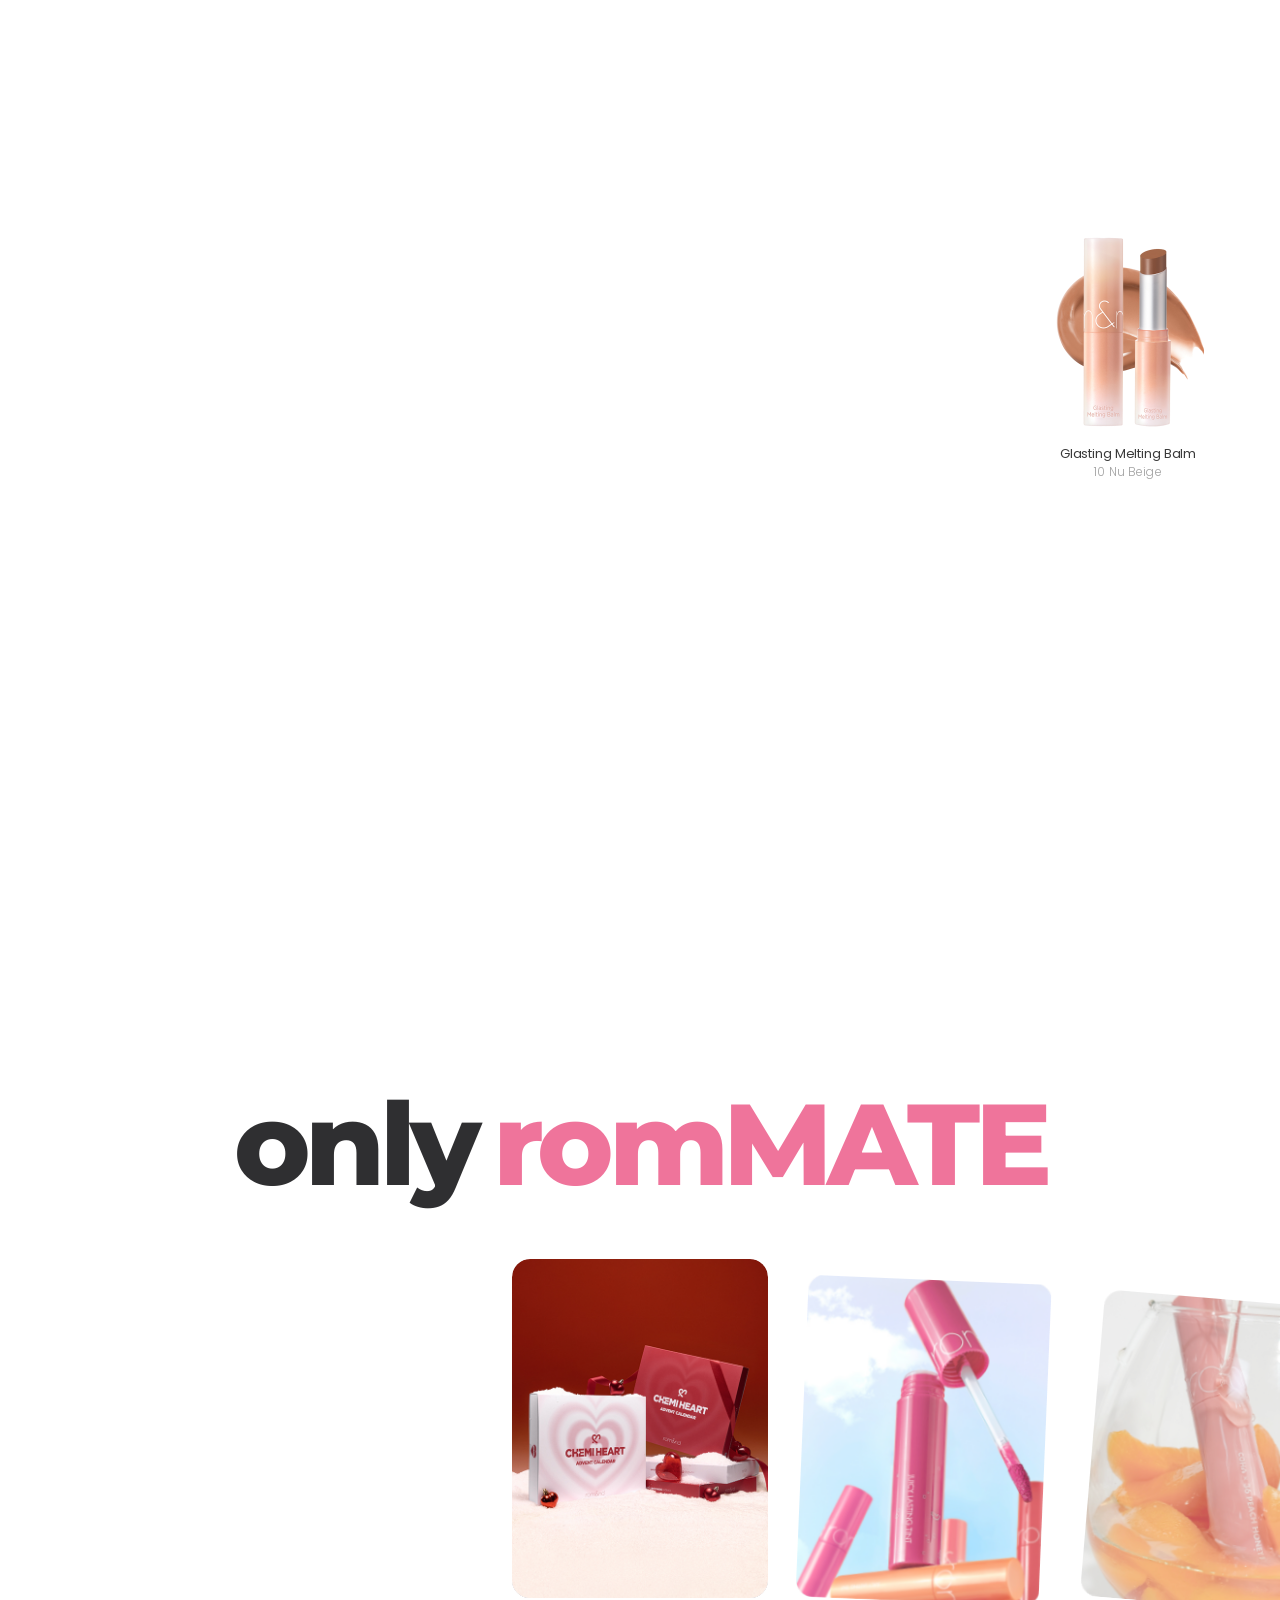
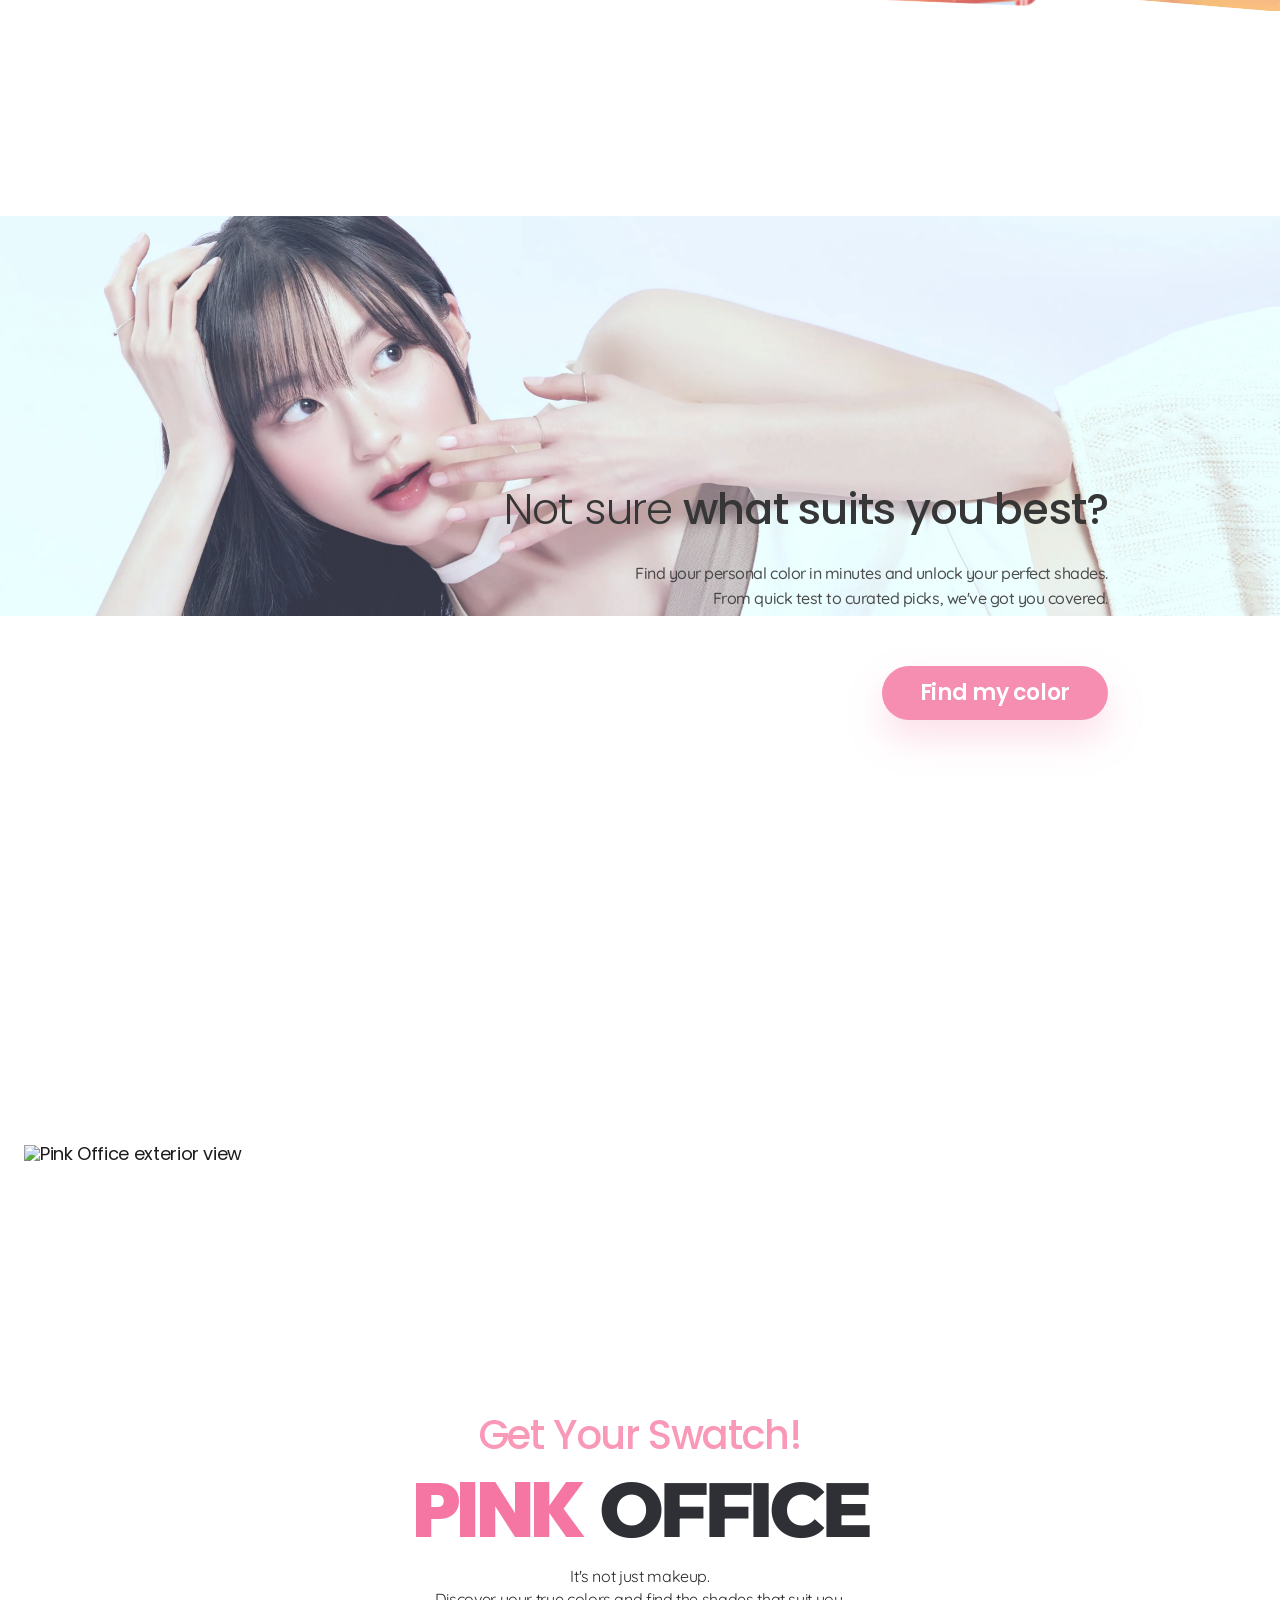
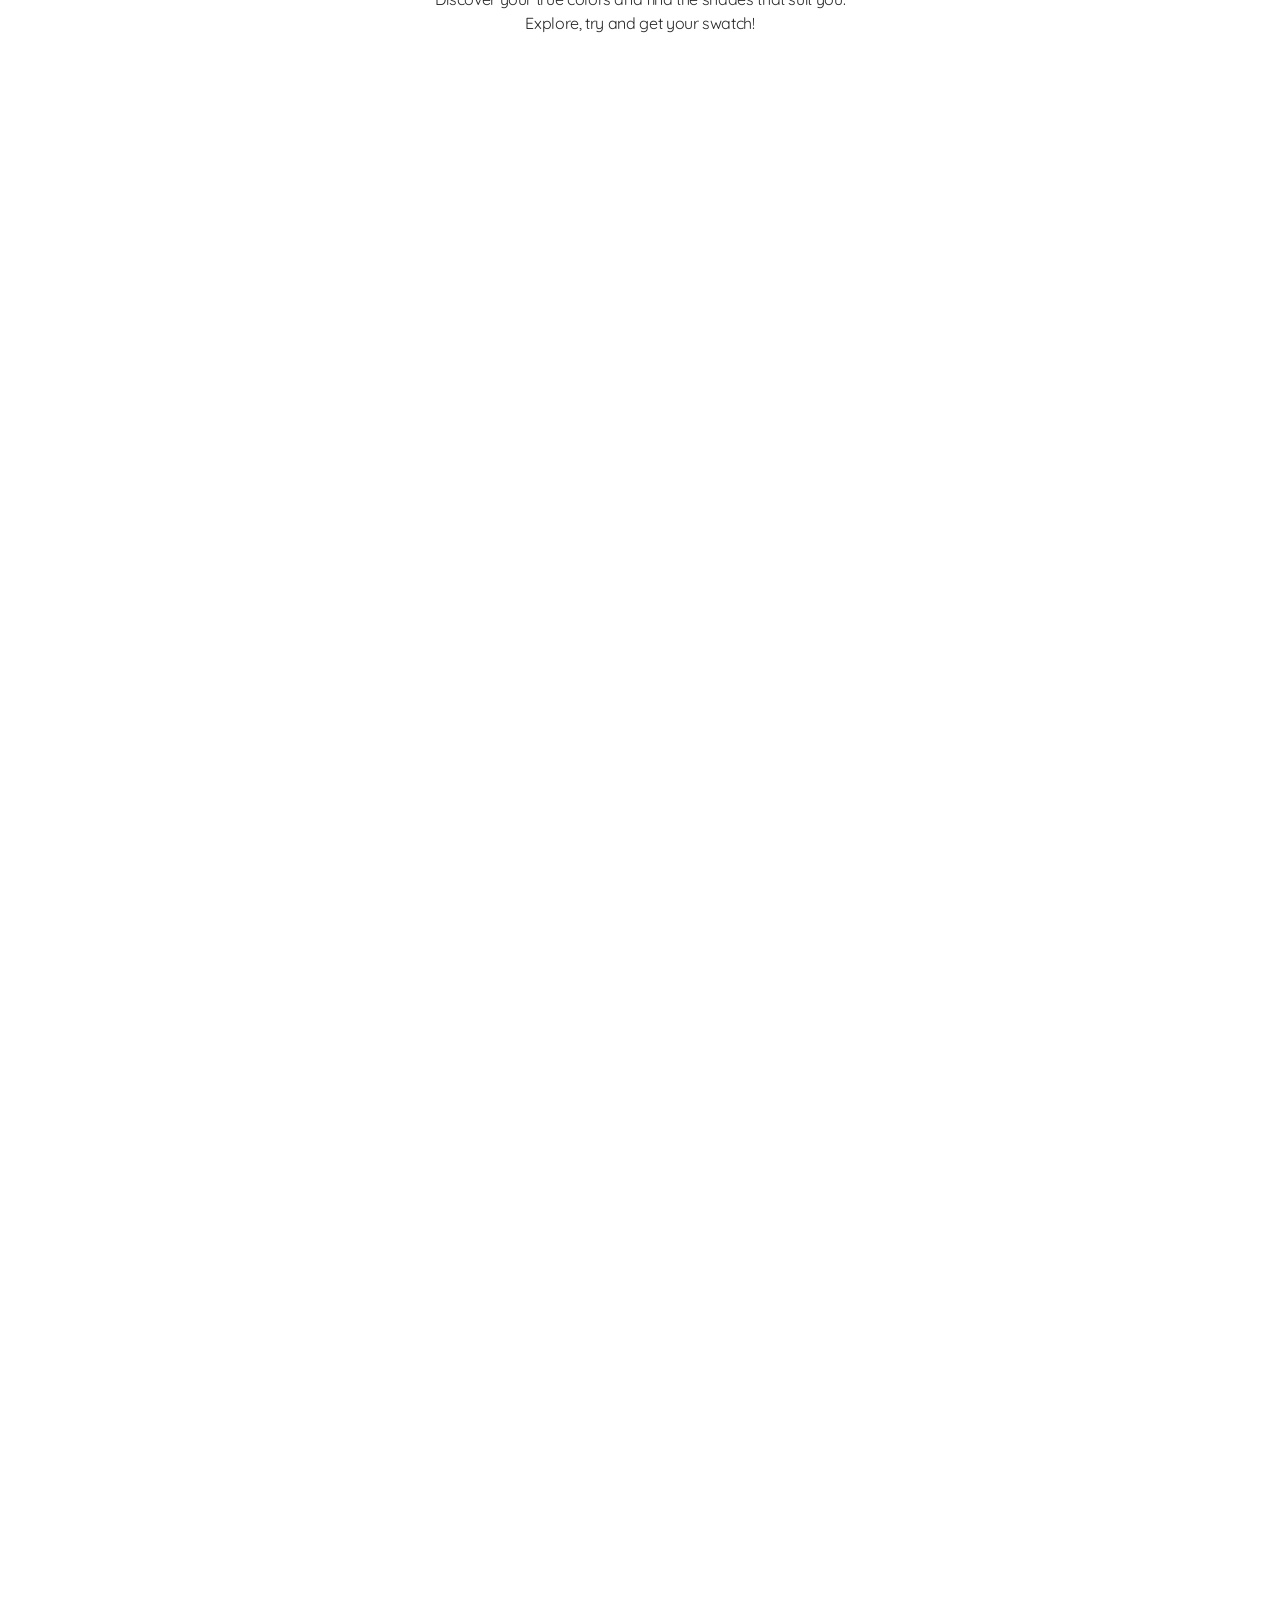
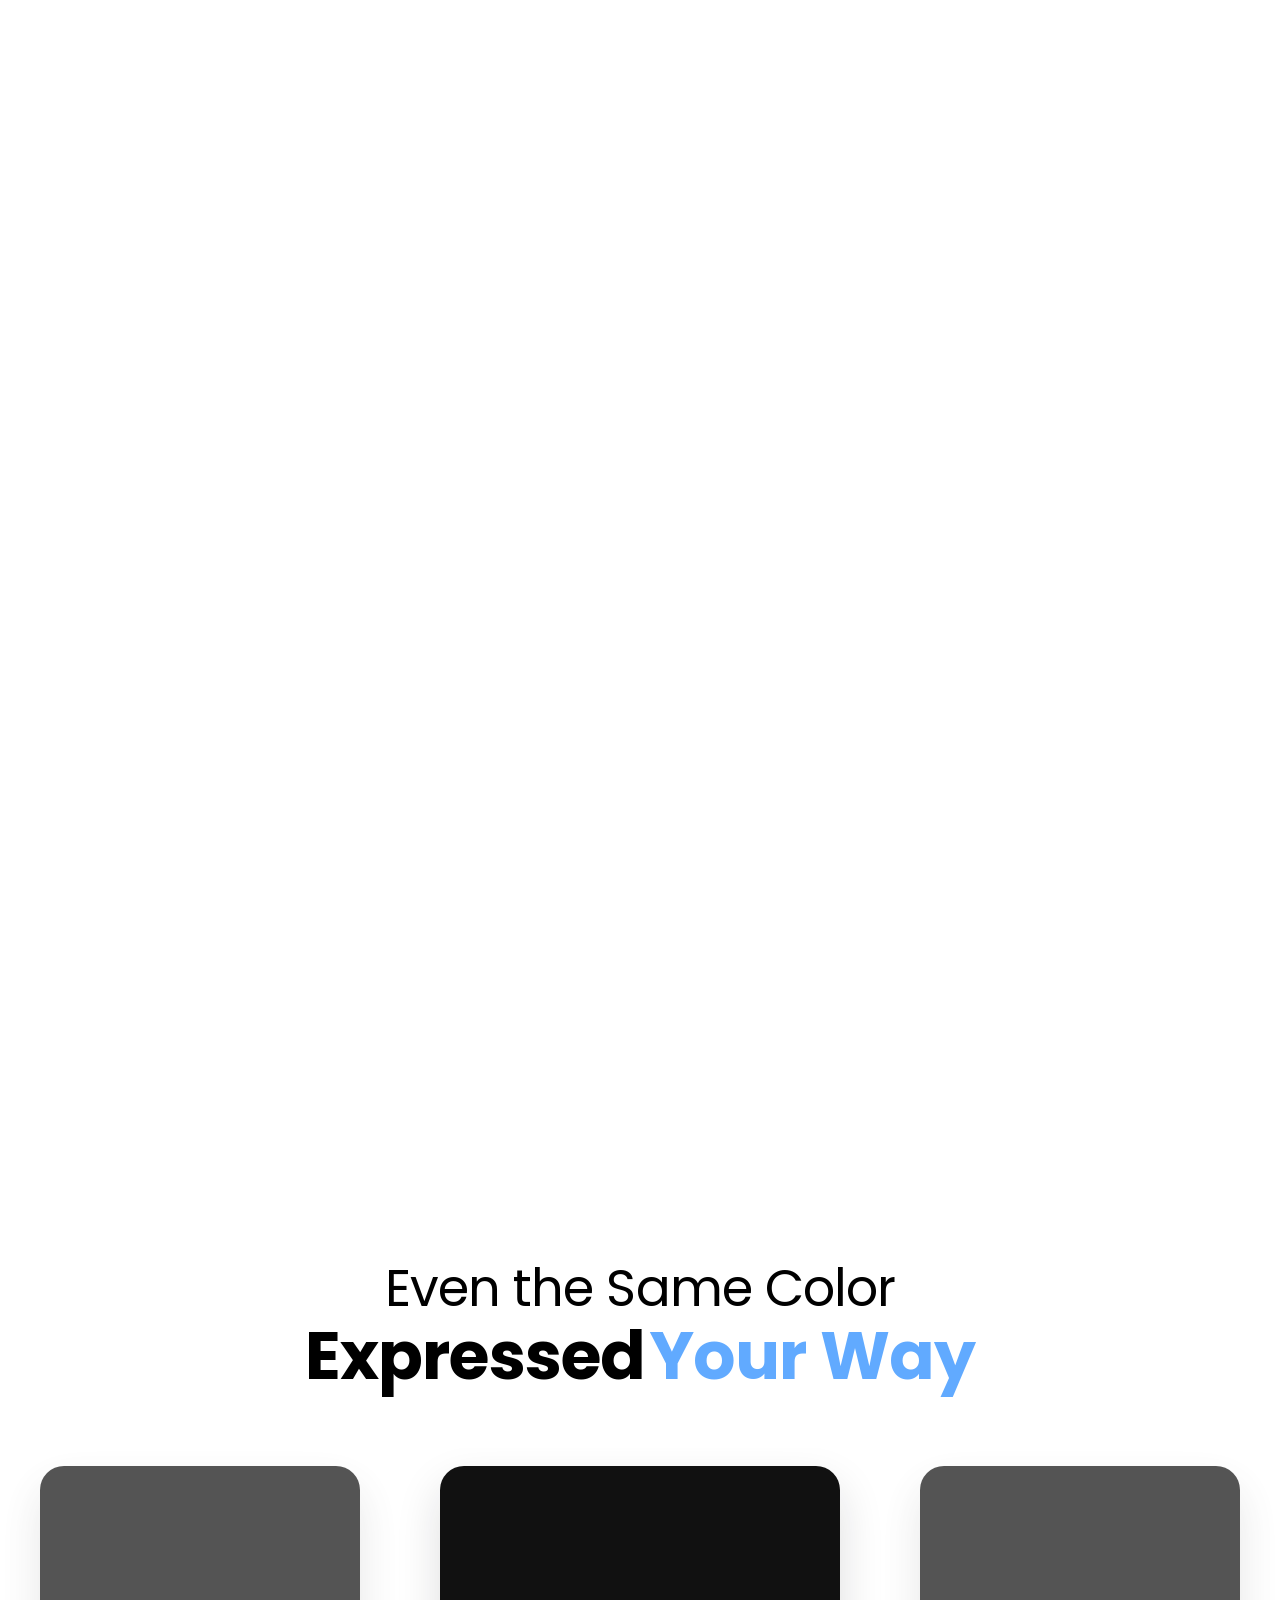
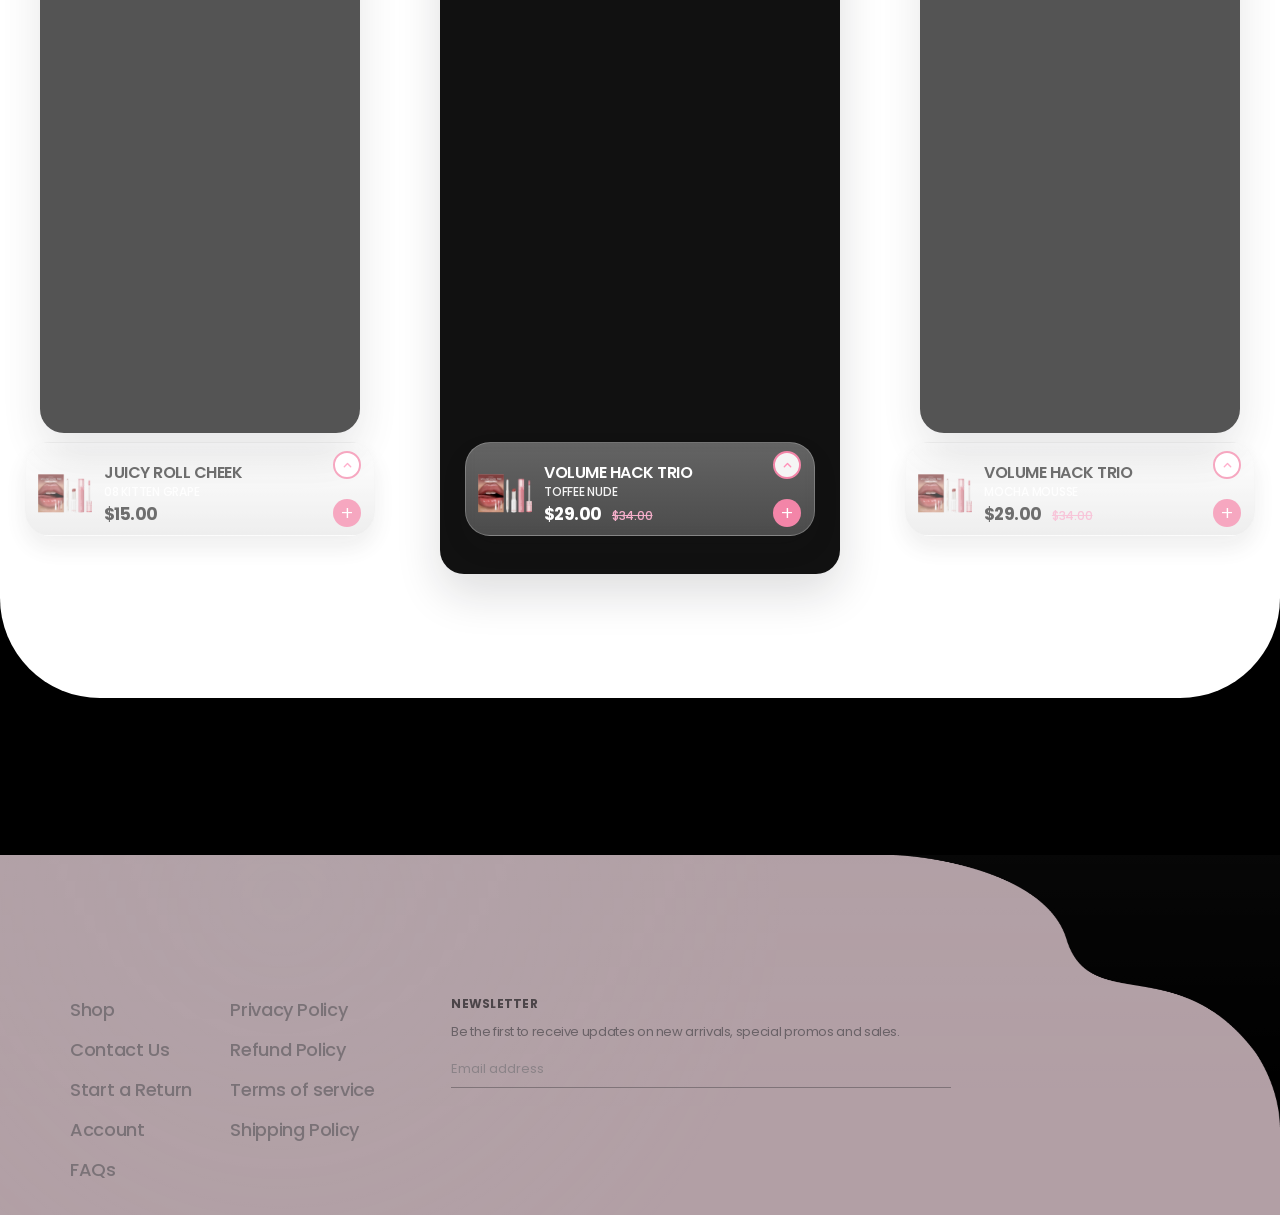
==== commit 2b66cff6: "세빈 헤더수정" ====
--- a/main/index.html
+++ b/main/index.html
@@ -61,14 +61,11 @@
         <section class="hero_section" aria-labelledby="hero-title">
             <div class="hero_content">
                 <h1 class="hero_title" id="hero-title">Color Your Identity.</h1>
-                <div class="hero_copy_group sub_tit">
-                    <p>
-                        By truly listening to our community, we turn real voices into products that reflect their needs, inspire confidence, and spark joy. 
-                    </p>
-                    <p>
-                        Through this genuine connection, rom&nd continues to grow as a global brand─<strong>beauty with fans, not just for them.</strong>
-                    </p>
-                </div>
+                <p class="hero_desc">
+                    By truly listening to our community, we turn real voices into products that reflect their needs,
+                    inspire confidence, and spark joy. Through this genuine connection, rom&nd continues to grow as
+                    a global brand-<strong>beauty with fans, not just for them.</strong>
+                </p>
                 <a href="../brand/brand.html" class="btn_primary">Discover our story</a>
             </div>
             <svg aria-hidden="true" viewBox="0 0 1440 280" preserveAspectRatio="none"
@@ -87,10 +84,10 @@
                     That Will<br>
                     <span class="highlight_blue">Wake You Up</span>
                 </h2>
-                <div class="sub_tit">
-                    <p>rom&nd is a growing beauty brand with fans all over the world.</p>
-                    <p>Inspired by various beauty moments, we create a beauty that everyone can relate to.</p>
-                </div>
+                <p>
+                    rom&nd is a growing beauty brand with fans all over the world.<br>
+                    Inspired by various beauty moments, we create a beauty that everyone can relate to.
+                </p>
             </div>
             <div class="animation_area">
                 <div class="floating_products" aria-label="New product highlights">
@@ -282,10 +279,10 @@
                             <span class="outlet_title_point">Still good</span><br>
                             just in time
                         </h2>
-                        <div class="sub_tit">
-                            <p>Shop near-expiry and refurbished products at a smart price.</p>
-                            <p>everything here is <span class="price_inline_highlight">1 dollar.</span></p>
-                        </div>
+                        <p>
+                            Shop near-expiry and refurbished products at a smart price.<br>
+                            everything here is <span class="price_inline_highlight">1 dollar.</span>
+                        </p>
                     </div>
 
                     <div class="outlet_product_carousel">
@@ -492,11 +489,11 @@
             <div class="personal_color_overlay"></div>
             <div class="personal_color_content">
                 <h2 id="rommate-section-title">Not sure <strong>what suits you best?</strong></h2>
-                <div class="sub_tit">
-                    <p>Find your personal color in minutes and unlock your perfect shades.</p>
-                    <p>From quick test to curated picks, we've got you covered.</p>
-                </div>
-                <a href="../personal_color/personal_color.html" class="btn_primary personal_color_btn">Find my color</a>
+                <p>
+                    Find your personal color in minutes and unlock your perfect shades.<br>
+                    From quick test to curated picks, we've got you covered.
+                </p>
+                <a href="../personal_color/personal_color.html" class="btn_secondary personal_color_btn">Find my color</a>
             </div>
         </section>
         <section class="pink_office_section" aria-labelledby="pink-office-title">
@@ -504,11 +501,11 @@
                 <div class="pink_office_intro">
                     <span class="pink_office_badge">Get Your Swatch!</span>
                     <h2 id="pink-office-title"><span>PINK</span> OFFICE</h2>
-                    <div class="sub_tit">
-                        <p>It's not just makeup.</p>
-                        <p>Discover your true colors and find the shades that suit you.</p>
-                        <p>Explore, try and get your swatch!</p>
-                    </div>
+                    <p>
+                        It's not just makeup.<br>
+                        Discover your true colors and find the shades that suit you.<br>
+                        Explore, try and get your swatch!
+                    </p>
                 </div>
                 <div class="pink_office_visual">
                     <img src="img/pinkoffice.png" alt="Pink Office exterior view">
--- a/common/css/common_style.css
+++ b/common/css/common_style.css
@@ -94,7 +94,7 @@
     font-family: var(--font-poppins);
     transition: transform 0.32s ease, opacity 0.22s ease;
     will-change: transform, opacity;
-    background: var(--white);
+    background: transparent;
 }
 
 .common_header.is-hidden {
--- a/common/css/common_media.css
+++ b/common/css/common_media.css
@@ -1,4 +1,37 @@
 @charset "utf-8";
+
+@media screen and (min-width: 1921px) {
+    .common_header {
+        top: 18px;
+        width: min(calc(100vw - 80px), 1720px);
+        max-width: none;
+        margin: 0 auto;
+        padding-inline: clamp(28px, 2.4vw, 40px);
+        background: rgba(255, 255, 255, 0.28);
+        border: 1px solid rgba(255, 255, 255, 0.24);
+        border-radius: 18px;
+        box-shadow: none;
+        backdrop-filter: blur(18px);
+        -webkit-backdrop-filter: blur(18px);
+    }
+
+    .menu_overlay {
+        top: 18px;
+        bottom: auto;
+        left: 50%;
+        right: auto;
+        width: min(calc(100vw - 80px), 1720px);
+        max-width: none;
+        max-height: min(640px, calc(100vh - 36px));
+        margin: 0;
+        padding-inline: clamp(28px, 2.4vw, 40px);
+        padding-bottom: clamp(20px, 2vw, 30px);
+        transform: translateX(-50%);
+        border-radius: 18px;
+        overflow-x: hidden;
+        overflow-y: auto;
+    }
+}
 
 /* pc */
 @media screen and (max-width: 1920px) {
@@ -211,7 +244,6 @@
         width: auto;
         flex-direction: row;
         gap: 24px;
-        align-self: center;
         margin-right: 20px;
     }
 
--- a/main/css/main.css
+++ b/main/css/main.css
@@ -255,8 +255,8 @@
     position: relative;
     overflow: visible;
     min-height: 1360px;
-    padding: 220px 0;
-    margin: 400px 0;
+    padding: 160px 0;
+    margin: 280px 0;
     box-sizing: border-box;
 }
 
@@ -325,7 +325,7 @@
     justify-content: space-between;
     align-items: center;
     min-height: 1080px;
-    padding: 136px 0;
+    padding: 96px 0;
 }
 
 .outlet_header {
@@ -344,7 +344,7 @@
     border-radius: 8px;
     font-size: 24px;
     font-weight: 300;
-    margin-bottom: 48px;
+    margin-bottom: 32px;
     letter-spacing: 1px;
 }
 
@@ -367,7 +367,7 @@
 
 .outlet_header p {
     width:100%;
-    padding: 50px  0;
+    padding: 32px 0;
     font-size: clamp(19px, 1.2vw, 24px);
     line-height: 1.4;
     color: var(--g-color6);
@@ -388,8 +388,8 @@
     grid-template-columns: auto minmax(0, 1fr);
     align-items: center;
     gap: 18px;
-    width: min(100%, 720px);
-    margin: 0 auto;
+    width: auto;
+    margin: 0 80px;
     overflow: hidden;
     padding-left: 0;
     min-width: 0;
--- a/main/css/main_media.css
+++ b/main/css/main_media.css
@@ -1,472 +1,11 @@
 @charset "utf-8";
 
 /* 웹 */
-
-/* Hero breakpoints
-   1920 base values: main.css
-   1921~3840: large desktop
-   1025~1920: desktop
-   769~1024: tablet
-   401~768: mobile
-   <=400: small mobile
-*/
-@media screen and (min-width:1921px) and (max-width:3840px) {
-    .hero_section {
-        min-height: calc(30vh + clamp(220px, calc(100vw * 220 / 1920), 440px));
-        padding: clamp(150px, calc(100vw * 150 / 1920), 300px);
-    }
-
-    .btn_primary {
-        width: clamp(300px, calc(100vw * 300 / 1920), 600px);
-        padding: clamp(15px, calc(100vw * 15 / 1920), 30px)
-            clamp(40px, calc(100vw * 40 / 1920), 80px);
-        border-radius: clamp(50px, calc(100vw * 50 / 1920), 100px);
-        font-size: clamp(24px, calc(100vw * 24 / 1920), 48px);
-    }
-
-    .hero_content {
-        width: min(100%, calc(100vw * 1620 / 1920));
-        gap: clamp(50px, calc(100vw * 50 / 1920), 100px);
-        margin-inline: auto;
-    }
-
-    .hero_title {
-        font-size: clamp(120px, calc(100vw * 120 / 1920), 240px);
-        line-height: 1.02;
-    }
-
-    .sub_tit{
-        width: min(100%, calc(100vw * 1560 / 1920));
-        gap: clamp(12px, calc(100vw * 12 / 1920), 24px);
-    }
-
-    .sub_tit>p {
-        font-size: clamp(12px, calc(100vw * 12 / 1024), 45px);
-        line-height: 1.55;
-        white-space: nowrap;
-    }
-
-
-    .hero_content .sub_tit {
-        width: min(100%, calc(100vw * 1560 / 1920));
-        margin-inline: auto;
-        align-items: stretch;
-        text-align: center;
-        gap: clamp(12px, calc(100vw * 12 / 1920), 24px);
-    }
-
-    .hero_content .sub_tit>p {
-        width: 100%;
-        margin: 0;
-        font-size: clamp(24px, calc(100vw * 24 / 1920), 48px);
-        line-height: 1.55;
-        text-align: center;
-        white-space: nowrap;
-    }
-
-    .section_header .sub_tit,
-    .outlet_header .sub_tit,
-    .personal_color_content .sub_tit,
-    .pink_office_intro .sub_tit {
-        width: 100%;
-        margin-inline: auto;
-        align-items: center;
-        text-align: center;
-        gap: clamp(12px, calc(100vw * 12 / 1920), 24px);
-    }
-
-    .section_header .sub_tit>p,
-    .outlet_header .sub_tit>p,
-    .personal_color_content .sub_tit>p,
-    .pink_office_intro .sub_tit>p {
-        width: auto;
-        margin: 0;
-        font-size: clamp(24px, calc(100vw * 24 / 1920), 48px);
-        line-height: 1.55;
-        text-align: center;
-        white-space: normal;
-    }
-
-    .new_section {
-        margin-top: clamp(-400px, calc(100vw * -200 / 1920), -200px);
-        padding-top: clamp(200px, calc(100vw * 200 / 1920), 400px);
-        padding-bottom: clamp(180px, calc(100vw * 180 / 1920), 360px);
-    }
-    
-    .new_section .section_header {
-        padding: clamp(250px, calc(100vw * 250 / 1920), 500px) 0;
-    }
-
-    .new_section .section_header .badge {
-        padding: clamp(5px, calc(100vw * 5 / 1920), 10px)
-            clamp(20px, calc(100vw * 20 / 1920), 40px);
-        border-radius: clamp(8px, calc(100vw * 8 / 1920), 16px);
-        font-size: clamp(24px, calc(100vw * 24 / 1920), 48px);
-        margin: clamp(70px, calc(100vw * 70 / 1920), 140px) 0;
-    }
-
-    .new_section .section_header h2,
-    .best_section .section_header h2 {
-        font-size: clamp(120px, calc(100vw * 120 / 1920), 240px);
-    }
-
-    .new_section .section_header .highlight {
-        padding-inline: clamp(15px, calc(100vw * 15 / 1920), 30px);
-    }
-
-    .new_section .section_header .highlight_blue {
-        letter-spacing: clamp(-10px, calc(100vw * -5 / 1920), -5px);
-    }
-
-    .animation_area {
-        height: clamp(1500px, calc(100vw * 1500 / 1920), 3000px);
-        margin-top: clamp(150px, calc(100vw * 150 / 1920), 300px);
-    }
-
-    .floating_products {
-        top: clamp(100px, calc(100vw * 100 / 1920), 200px);
-        height: clamp(1700px, calc(100vw * 1700 / 1920), 3400px);
-    }
-
-    .floating_item {
-        width: clamp(150px, calc(100vw * 160 / 1920), 320px);
-    }
-
-    .floating_item img {
-        width: clamp(220px, calc(100vw * 220 / 1920), 440px);
-    }
-
-    .floating_item.item1 { top: 6%; left: 16%; }
-    .floating_item.item2 { top: 1.5%; left: 37%; }
-    .floating_item.item3 { top: 14%; left: 84%; }
-    .floating_item.item4 { top: 6.5%; left: 63%; }
-    .floating_item.item5 { top: 16.5%; left: 50%; }
-
-    .floating_item span {
-        font-size: clamp(13px, calc(100vw * 13 / 1920), 26px);
-        padding: clamp(5px, calc(100vw * 5 / 1920), 10px)
-            clamp(10px, calc(100vw * 10 / 1920), 20px);
-        border-radius: clamp(15px, calc(100vw * 15 / 1920), 30px);
-    }
-
-    .product_card {
-        width: clamp(170px, calc(100vw * 170 / 1920), 340px);
-    }
-
-    .product_card.is-open {
-        width: clamp(400px, calc(100vw * 400 / 1920), 800px);
-    }
-
-    .product_card_header {
-        gap: clamp(12px, calc(100vw * 12 / 1920), 24px);
-        min-width: clamp(170px, calc(100vw * 170 / 1920), 340px);
-        border-radius: clamp(15px, calc(100vw * 15 / 1920), 30px);
-        padding: clamp(9px, calc(100vw * 9 / 1920), 18px)
-            clamp(12px, calc(100vw * 12 / 1920), 24px)
-            clamp(9px, calc(100vw * 9 / 1920), 18px)
-            clamp(18px, calc(100vw * 18 / 1920), 36px);
-        font-size: clamp(13px, calc(100vw * 13 / 1920), 26px);
-    }
-
-    .product_card.is-open .product_card_header {
-        border-radius: clamp(14px, calc(100vw * 14 / 1920), 28px)
-            clamp(14px, calc(100vw * 14 / 1920), 28px) 0 0;
-    }
-
-    .product_card_arrow {
-        width: clamp(18px, calc(100vw * 18 / 1920), 36px);
-        height: clamp(18px, calc(100vw * 18 / 1920), 36px);
-        line-height: clamp(18px, calc(100vw * 18 / 1920), 36px);
-    }
-
-    .product_card_body {
-        gap: clamp(14px, calc(100vw * 14 / 1920), 28px);
-        border-radius: 0 0 clamp(14px, calc(100vw * 14 / 1920), 28px)
-            clamp(14px, calc(100vw * 14 / 1920), 28px);
-        padding: clamp(14px, calc(100vw * 14 / 1920), 28px)
-            clamp(16px, calc(100vw * 16 / 1920), 32px);
-    }
-
-    .product_card_info {
-        gap: clamp(10px, calc(100vw * 10 / 1920), 20px);
-    }
-
-    .product_card_info ul {
-        padding-left: clamp(18px, calc(100vw * 18 / 1920), 36px);
-        gap: clamp(6px, calc(100vw * 6 / 1920), 12px);
-    }
-
-    .product_card_info ul li {
-        font-size: clamp(12px, calc(100vw * 12 / 1920), 24px);
-    }
-
-    .product_card_shop_btn {
-        padding: clamp(7px, calc(100vw * 7 / 1920), 14px)
-            clamp(20px, calc(100vw * 20 / 1920), 40px);
-        font-size: clamp(12px, calc(100vw * 12 / 1920), 24px);
-    }
-
-    .product_card_detail_img {
-        width: clamp(114px, calc(100vw * 114 / 1920), 228px);
-        height: clamp(171px, calc(100vw * 171 / 1920), 342px);
-        border-radius: clamp(10px, calc(100vw * 10 / 1920), 20px);
-    }
-
-    .product_card_detail_img img {
-        width: clamp(114px, calc(100vw * 114 / 1920), 228px);
-        height: clamp(171px, calc(100vw * 171 / 1920), 342px);
-    }
-
-    .shopping_bag_container .bag_back,
-    .shopping_bag_container .bag_front {
-        top: clamp(550px, calc(100vw * 550 / 2400), 880px);
-        width: clamp(700px, calc(100vw * 700 / 2400), 1120px);
-    }
-
-    .shopping_bag_container .bag_back img,
-    .shopping_bag_container .bag_front img {
-        width: 100%;
-    }
-
-    .best_section .section_header.right_align {
-        right: clamp(96px, calc(100vw * 96 / 1920), 192px);
-        bottom: clamp(260px, calc(100vw * 260 / 1920), 520px);
-        width: min(46vw, clamp(760px, calc(100vw * 760 / 1920), 1520px));
-        gap: clamp(26px, calc(100vw * 26 / 1920), 52px);
-    }
-
-    .best_section .section_header.right_align .badge {
-        min-width: clamp(94px, calc(100vw * 94 / 1920), 188px);
-        height: clamp(42px, calc(100vw * 42 / 1920), 84px);
-        padding: clamp(6px, calc(100vw * 6 / 1920), 12px)
-            clamp(18px, calc(100vw * 18 / 1920), 36px);
-        border-radius: clamp(12px, calc(100vw * 12 / 1920), 24px);
-        font-size: clamp(24px, calc(100vw * 24 / 1920), 48px);
-        line-height: clamp(30px, calc(100vw * 30 / 1920), 60px);
-    }
-
-    .outlet_section {
-        height: auto;
-        min-height: clamp(1360px, calc(100vw * 1360 / 1920), 2720px);
-        padding: clamp(220px, calc(100vw * 220 / 1920), 440px) 0
-            clamp(320px, calc(100vw * 320 / 1920), 640px);
-        margin: clamp(400px, calc(100vw * 400 / 1920), 800px) 0
-            clamp(520px, calc(100vw * 520 / 1920), 1040px);
-    }
-
-    .outlet_header {
-        width: min(100%, clamp(720px, calc(100vw * 720 / 1920), 1440px));
-    }
-
-    .outlet_header .badge {
-        padding: clamp(5px, calc(100vw * 5 / 1920), 10px)
-            clamp(20px, calc(100vw * 20 / 1920), 40px);
-        border-radius: clamp(8px, calc(100vw * 8 / 1920), 16px);
-        font-size: clamp(24px, calc(100vw * 24 / 1920), 48px);
-        margin-bottom: clamp(48px, calc(100vw * 48 / 1920), 96px);
-    }
-
-    .outlet_section_shell {
-        max-width: 100%;
-        min-height: clamp(1360px, calc(100vw * 1360 / 1920), 2720px);
-        grid-template-columns: 50vw minmax(0, 1fr);
-        gap: clamp(84px, calc(100vw * 84 / 1920), 168px);
-        padding-right: clamp(72px, calc(100vw * 72 / 1920), 144px);
-        box-sizing: border-box;
-    }
-
-    .outlet_visual_panel {
-        width: 100%;
-        min-height: clamp(1080px, calc(100vw * 1080 / 1920), 2160px);
-    }
-
-    .outlet_visual_glow {
-        width: clamp(814px, calc(100vw * 814 / 1920), 1628px);
-        height: clamp(1080px, calc(100vw * 1080 / 1920), 2160px);
-    }
-
-    .outlet_content_panel {
-        min-height: clamp(1080px, calc(100vw * 1080 / 1920), 2160px);
-        padding: clamp(136px, calc(100vw * 136 / 1920), 272px)
-            clamp(120px, calc(100vw * 120 / 1920), 240px)
-            clamp(136px, calc(100vw * 136 / 1920), 272px) 0;
-    }
-
-    .outlet_header h2 {
-        font-size: clamp(120px, calc(100vw * 120 / 1920), 240px);
-    }
-
-    .outlet_header p {
-        padding: clamp(50px, calc(100vw * 50 / 1920), 100px) 0;
-        font-size: clamp(24px, calc(100vw * 24 / 1920), 48px);
-    }
-
-    .price_inline_highlight {
-        font-size: clamp(24px, calc(100vw * 24 / 1920), 48px);
-    }
-
-    .outlet_put_photo {
-        top: clamp(200px, calc(100vw * 200 / 1920), 400px);
-        left: clamp(75%, calc(100vw * 75 / 1920), 82%);
-    }
-
-    .outlet_put_photo img {
-        width: clamp(380px, calc(100vw * 380 / 1920), 760px);
-    }
-
-    .outlet_product_carousel {
-        width: min(100%, clamp(822px, calc(100vw * 822 / 1920), 1644px));
-    }
-}
-
-
-@media screen and (min-width:1025px) and (max-width:1920px) {
-    .hero_section {
-        padding-inline: clamp(96px, 8vw, 150px);
-    }
-
-    .hero_content {
-        width: min(100%, 1460px);
-        gap: 50px;
-    }
-
-    .hero_title {
-        font-size: clamp(80px, calc(100vw * 120 / 1920), 120px);
-        line-height: 1.02;
-    }
-
-    .hero_copy_group {
-        width: min(100%, 1380px);
-        gap: 12px;
-    }
-
-    .hero_copy_group>p {
-        font-size: clamp(13px, calc(100vw * 27 / 1920), 27px);
-        line-height: 1.55;
-        white-space: nowrap;
-    }
-
-    .sub_tit>p {
-        font-size: clamp(12px, calc(100vw * 12 / 1024), 22.5px);
-        line-height: 1.55;
-        white-space: nowrap;
-    }
-
-    .section_header .sub_tit,
-    .outlet_header .sub_tit,
-    .personal_color_content .sub_tit,
-    .pink_office_intro .sub_tit {
-        width: 100%;
-        margin-inline: auto;
-        align-items: center;
-        text-align: center;
-        gap: 14px;
-    }
-
-    .section_header .sub_tit>p,
-    .outlet_header .sub_tit>p,
-    .personal_color_content .sub_tit>p,
-    .pink_office_intro .sub_tit>p {
-        width: auto;
-        margin: 0;
-        font-size: clamp(14px, calc(100vw * 24 / 1920), 24px);
-        line-height: 1.55;
-        text-align: center;
-        white-space: normal;
-    }
-
-    .outlet_put_photo {
-        top: clamp(150px, calc(100vw * 200 / 1920), 200px);
-        left: clamp(70%, calc(100vw * 75 / 1920), 75%);
-    }
-
-    .outlet_put_photo img {
-        width: clamp(300px, calc(100vw * 380 / 1920), 380px);
-    }
-}
+@media screen and (max-width:1920px) {}
 
 @media screen and (max-width:1440px) {}
 
 @media screen and (max-width:1200px) {}
-
-@media screen and (min-width:769px) and (max-width:1024px) {
-    .hero_section {
-        min-height: auto;
-        padding: 96px 56px;
-    }
-
-    .hero_section svg {
-        display: none;
-    }
-
-    .btn_primary {
-        width: fit-content;
-        min-width: 220px;
-        padding: 14px 32px;
-        border-radius: 999px;
-        font-size: 16px;
-    }
-
-    .hero_content {
-        width: min(100%, 900px);
-        gap: 36px;
-    }
-
-    .hero_title {
-        font-size: 80px;
-        line-height: 1.04;
-    }
-
-    .hero_copy_group,
-    .sub_tit {
-        width: 100%;
-        gap: 12px;
-    }
-
-    .hero_copy_group>p,
-    .sub_tit>p {
-        font-size: 12px;
-        line-height: 1.55;
-        white-space: nowrap;
-    }
-
-    .outlet_section {
-        height: auto;
-        min-height: 920px;
-        padding: 180px 40px 140px;
-        margin: 240px 0 180px;
-    }
-
-    .outlet_section_shell {
-        grid-template-columns: minmax(0, 520px) minmax(0, 1fr);
-        gap: 36px;
-        max-width: 1024px;
-        min-height: auto;
-    }
-
-    .outlet_visual_panel {
-        min-height: 640px;
-    }
-
-    .outlet_visual_glow {
-        width: 520px;
-        height: 640px;
-    }
-
-    .outlet_put_photo {
-        top: 140px;
-        left: 70%;
-    }
-
-    .outlet_put_photo img {
-        width: 240px;
-    }
-
-    .outlet_content_panel {
-        min-height: 640px;
-        padding: 72px 0;
-    }
-}
 
 /* 태블릿 */
 @media screen and (max-width:1024px) {
@@ -474,6 +13,15 @@
         bottom: auto;
     }
 
+    .hero_section {
+        min-height: auto;
+        padding: 96px 32px !important;
+    }
+
+    .hero_section svg {
+        display: none;
+    }
+
     .animation_area {
         height: 900px;
         overflow: visible;
@@ -497,11 +45,11 @@
     }
 
     /* 아이템 위치: floating_products(height:1700px) 기준 % — 각 아이템 center가 animation_area(900px) 내에 오도록 */
-    .floating_item.item1 { top: -2%; left: 24%; }
-    .floating_item.item2 { top: -7%; left: 39%; }
-    .floating_item.item3 { top: -1%; left: 72%; }
-    .floating_item.item4 { top: -6%; left: 58%; }
-    .floating_item.item5 { top: 6%; left: 48%; }
+    .floating_item.item1 { top: 16%; left: 24%; }
+    .floating_item.item2 { top: 11%; left: 39%; }
+    .floating_item.item3 { top: 17%; left: 72%; }
+    .floating_item.item4 { top: 12%; left: 58%; }
+    .floating_item.item5 { top: 24%; left: 48%; }
 
     .product_card,
     .product_card.is-open {
@@ -529,7 +77,7 @@
     /* 봉투 10% 확대, 아이템 아래쪽으로 위치 조정 */
     .shopping_bag_container .bag_back,
     .shopping_bag_container .bag_front {
-        top: 260px;
+        top: 620px;
         width: 352px;
     }
 
@@ -705,6 +253,11 @@
     .personal_color_content p {
         font-size: clamp(12px, 1.2vw, 15px);
         line-height: 1.5;
+    }
+
+    .personal_color_btn {
+        padding: 13px 30px;
+        font-size: 17px;
     }
 
     .personal_color_bg img {
@@ -971,6 +524,26 @@
         bottom: auto;
     }
 
+    .hero_section {
+        min-height: calc(68vh + 150px);
+        padding: 96px 24px 180px !important;
+    }
+
+    .hero_section svg {
+        bottom: -82px;
+        height: 160px;
+    }
+
+    .hero_title {
+        margin-bottom: 22px;
+    }
+
+    .hero_desc {
+        margin-bottom: 40px;
+        font-size: clamp(18px, 5vw, 24px);
+        line-height: 1.42;
+    }
+
     .new_section {
         padding-bottom: 120px !important;
     }
@@ -1051,6 +624,12 @@
         margin-top: 18px;
         font-size: 14px;
         line-height: 1.6;
+    }
+
+    .personal_color_btn {
+        margin-top: 30px;
+        padding: 14px 27px;
+        font-size: 14px;
     }
 
     .personal_color_bg img {
@@ -1335,63 +914,6 @@
 }
 
 /* 모바일 */
-@media screen and (min-width:401px) and (max-width:768px) {
-    .hero_section {
-        min-height: calc(62vh + 128px);
-        padding: 88px 24px 156px;
-    }
-
-    .hero_section svg {
-        bottom: -82px;
-        height: 160px;
-    }
-
-    .btn_primary {
-        width: fit-content;
-        min-width: 200px;
-        padding: 12px 24px;
-        font-size: 15px;
-        border-radius: 999px;
-    }
-
-    .hero_content {
-        width: min(100%, 520px);
-        gap: 28px;
-    }
-
-    .hero_title {
-        margin-bottom: 0;
-        font-size: 60px;
-        line-height: 1.05;
-    }
-
-    .hero_copy_group,
-    .sub_tit {
-        width: min(100%, 500px);
-        gap: 12px;
-    }
-
-    .hero_copy_group>p,
-    .sub_tit>p {
-        font-size: 16px;
-        line-height: 1.55;
-        white-space: normal;
-        text-wrap: balance;
-    }
-}
-
-@media screen and (max-width:480px) {
-    .btn_primary {
-        display: inline-flex;
-        align-items: center;
-        justify-content: center;
-        min-height: 44px;
-        padding: 11px 18px;
-        font-size: 13px;
-        border-radius: 999px;
-    }
-}
-
 @media screen and (max-width:400px) {
     .main_visual {
         display: none;
@@ -1399,44 +921,15 @@
 
     .hero_section {
         min-height: auto;
-        padding: 72px 20px 96px;
+        padding: 96px 20px !important;
+    }
+
+    .hero_desc {
+        margin-bottom: 0;
     }
 
     .hero_section svg {
         display: none;
-    }
-
-    .hero_content {
-        width: 100%;
-        max-width: 360px;
-        gap: 18px;
-    }
-
-    .hero_title {
-        font-size: 38px;
-        line-height: 1.06;
-    }
-
-    .hero_copy_group,
-    .sub_tit {
-        
-        width: 100%;
-        gap: 8px;
-    }
-
-    .hero_copy_group>p,
-    .sub_tit>p {
-        font-size: 12px;
-        line-height: 1.2;
-        white-space: normal;
-        text-wrap: balance;
-    }
-
-    .btn_primary {
-        width: 150px;
-        min-height: auto;
-        padding: 4px 14px;
-        font-size: 13px;
     }
 
     .sns_stage {
@@ -2152,6 +1645,13 @@
         display: none;
     }
 
+    .personal_color_btn {
+        margin-top: 16px;
+        padding: 10px 18px;
+        font-size: 11px;
+        font-weight: 600;
+        box-shadow: 0 12px 24px rgba(246, 142, 177, 0.2);
+    }
 
     .pink_office_section {
         height: auto;
@@ -2235,14 +1735,6 @@
         max-width: none;
         object-fit: contain;
     }
-
-    .new_section .section_header .sub_tit>p,
-    .best_section .section_header .sub_tit>p,
-    .outlet_header .sub_tit>p,
-    .personal_color_content .sub_tit>p,
-    .pink_office_intro .sub_tit>p {
-        font-size: 12px;
-    }
 }
 
 @media screen and (max-width:375px) {}
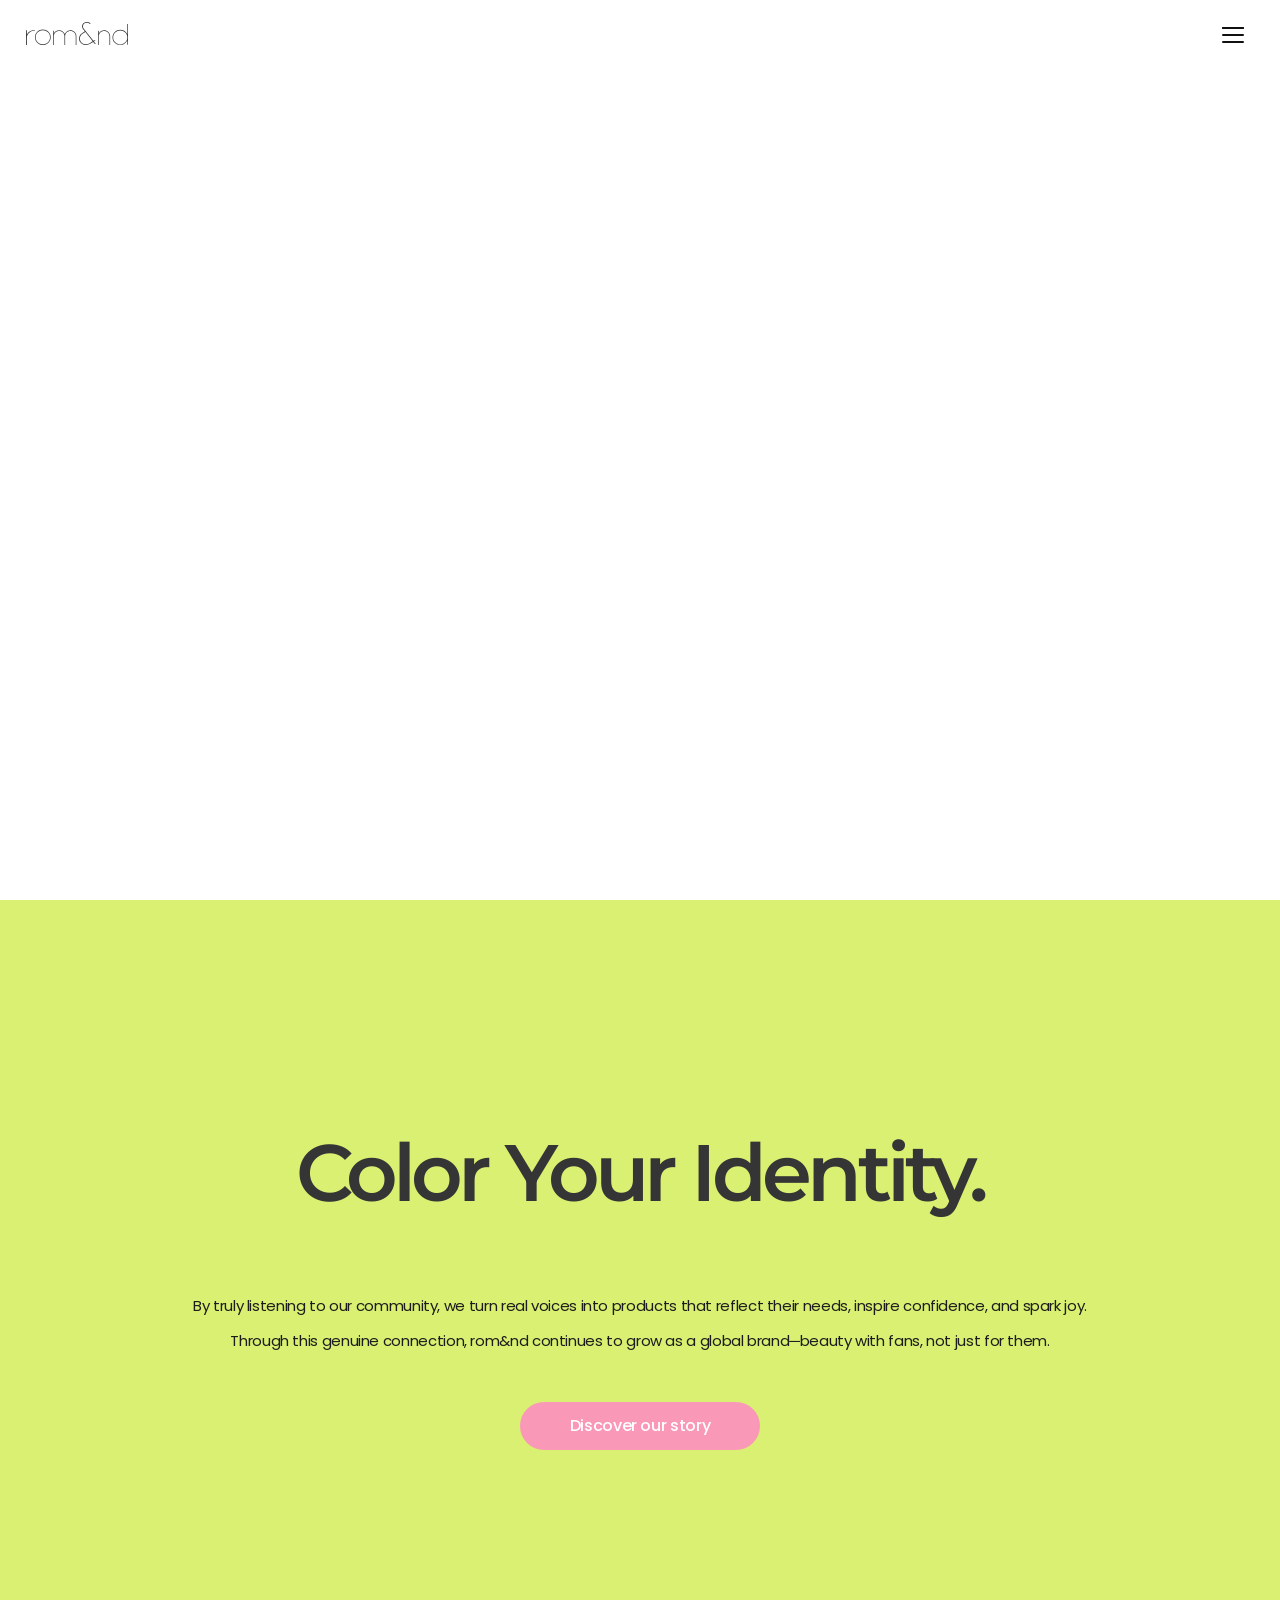
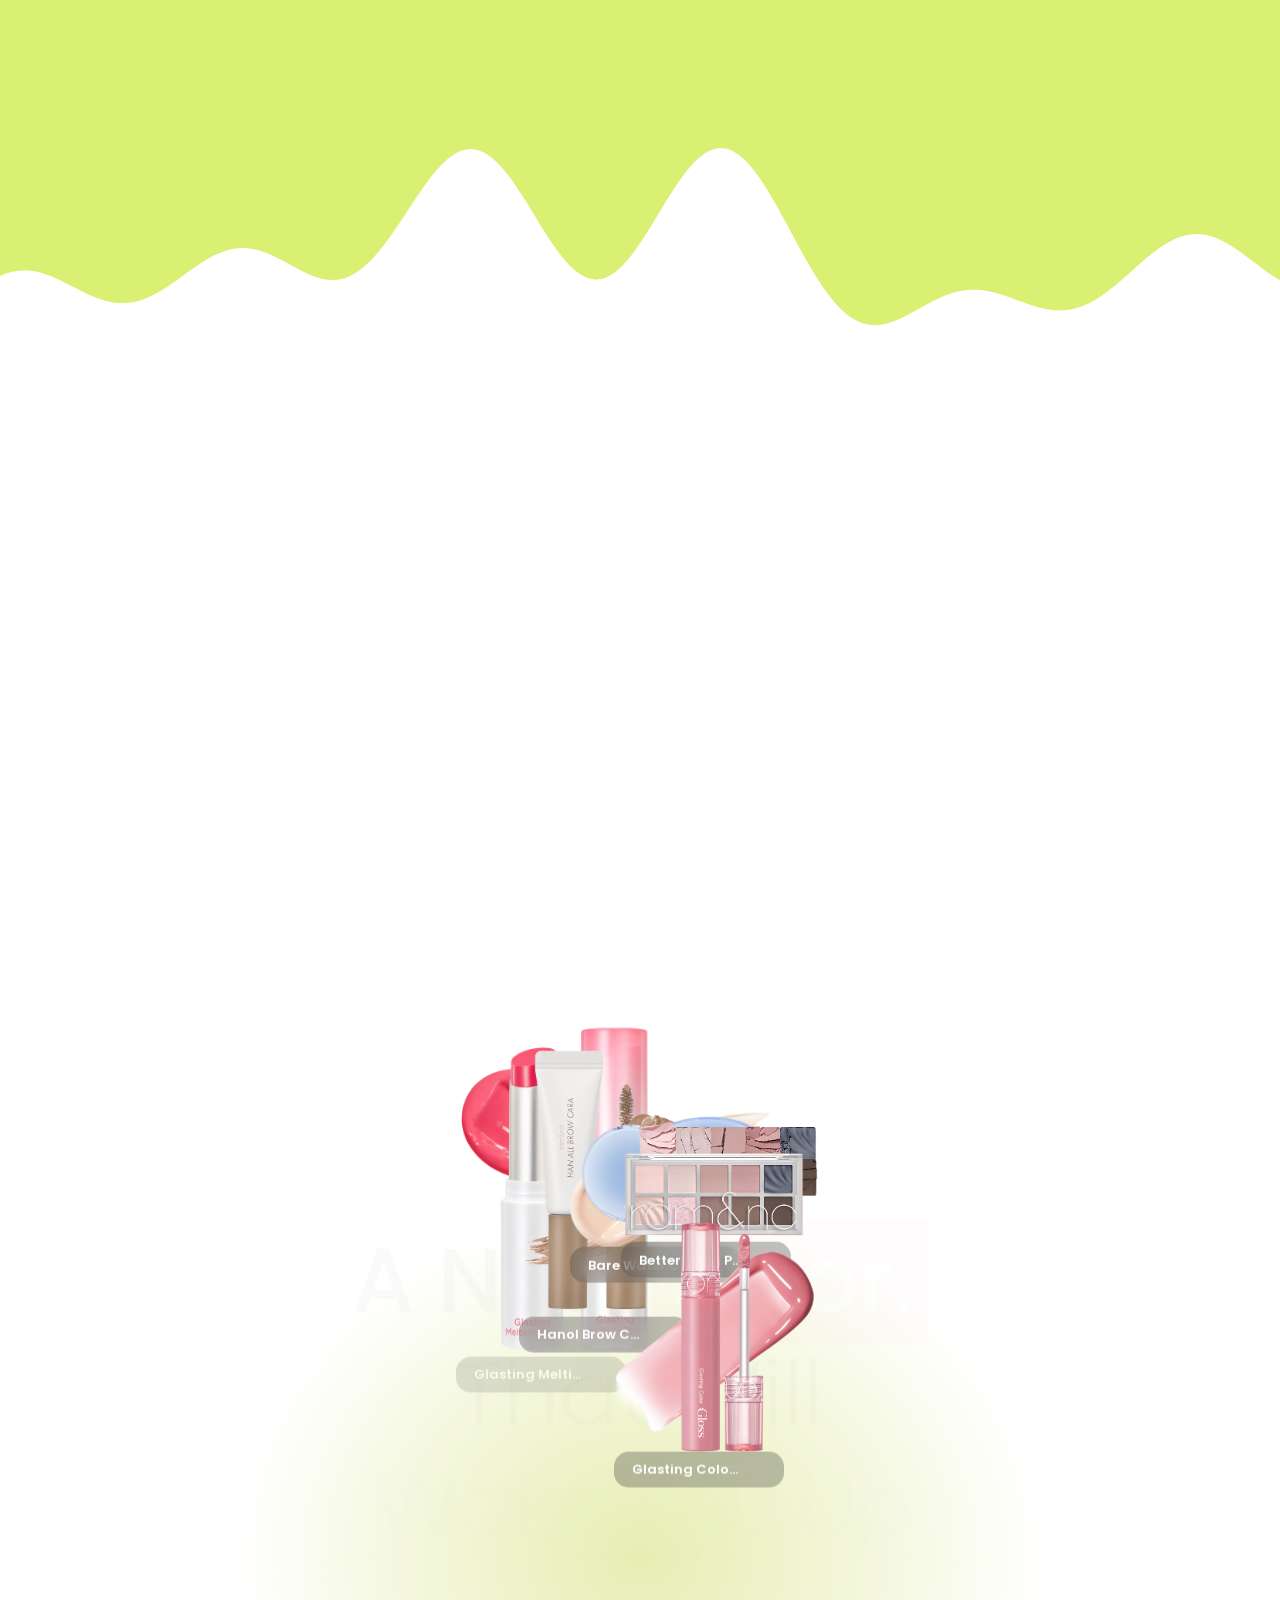
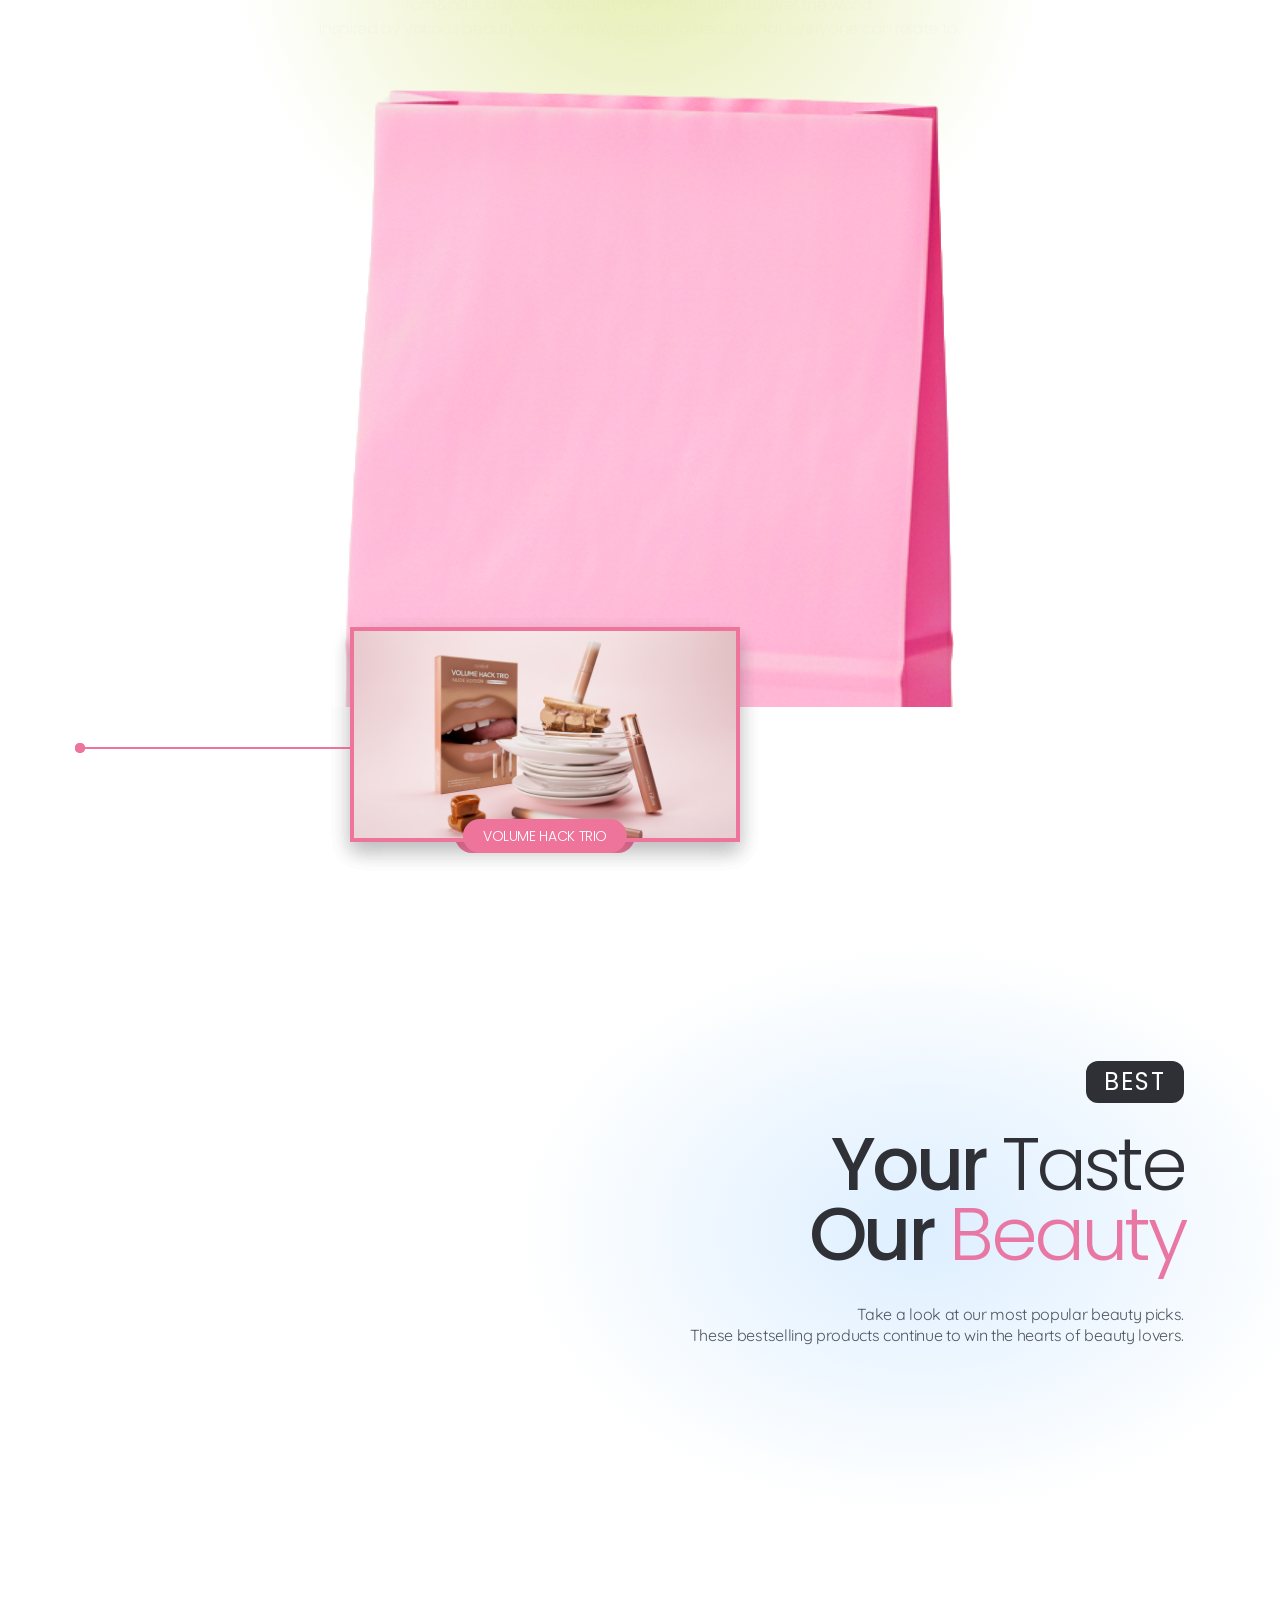
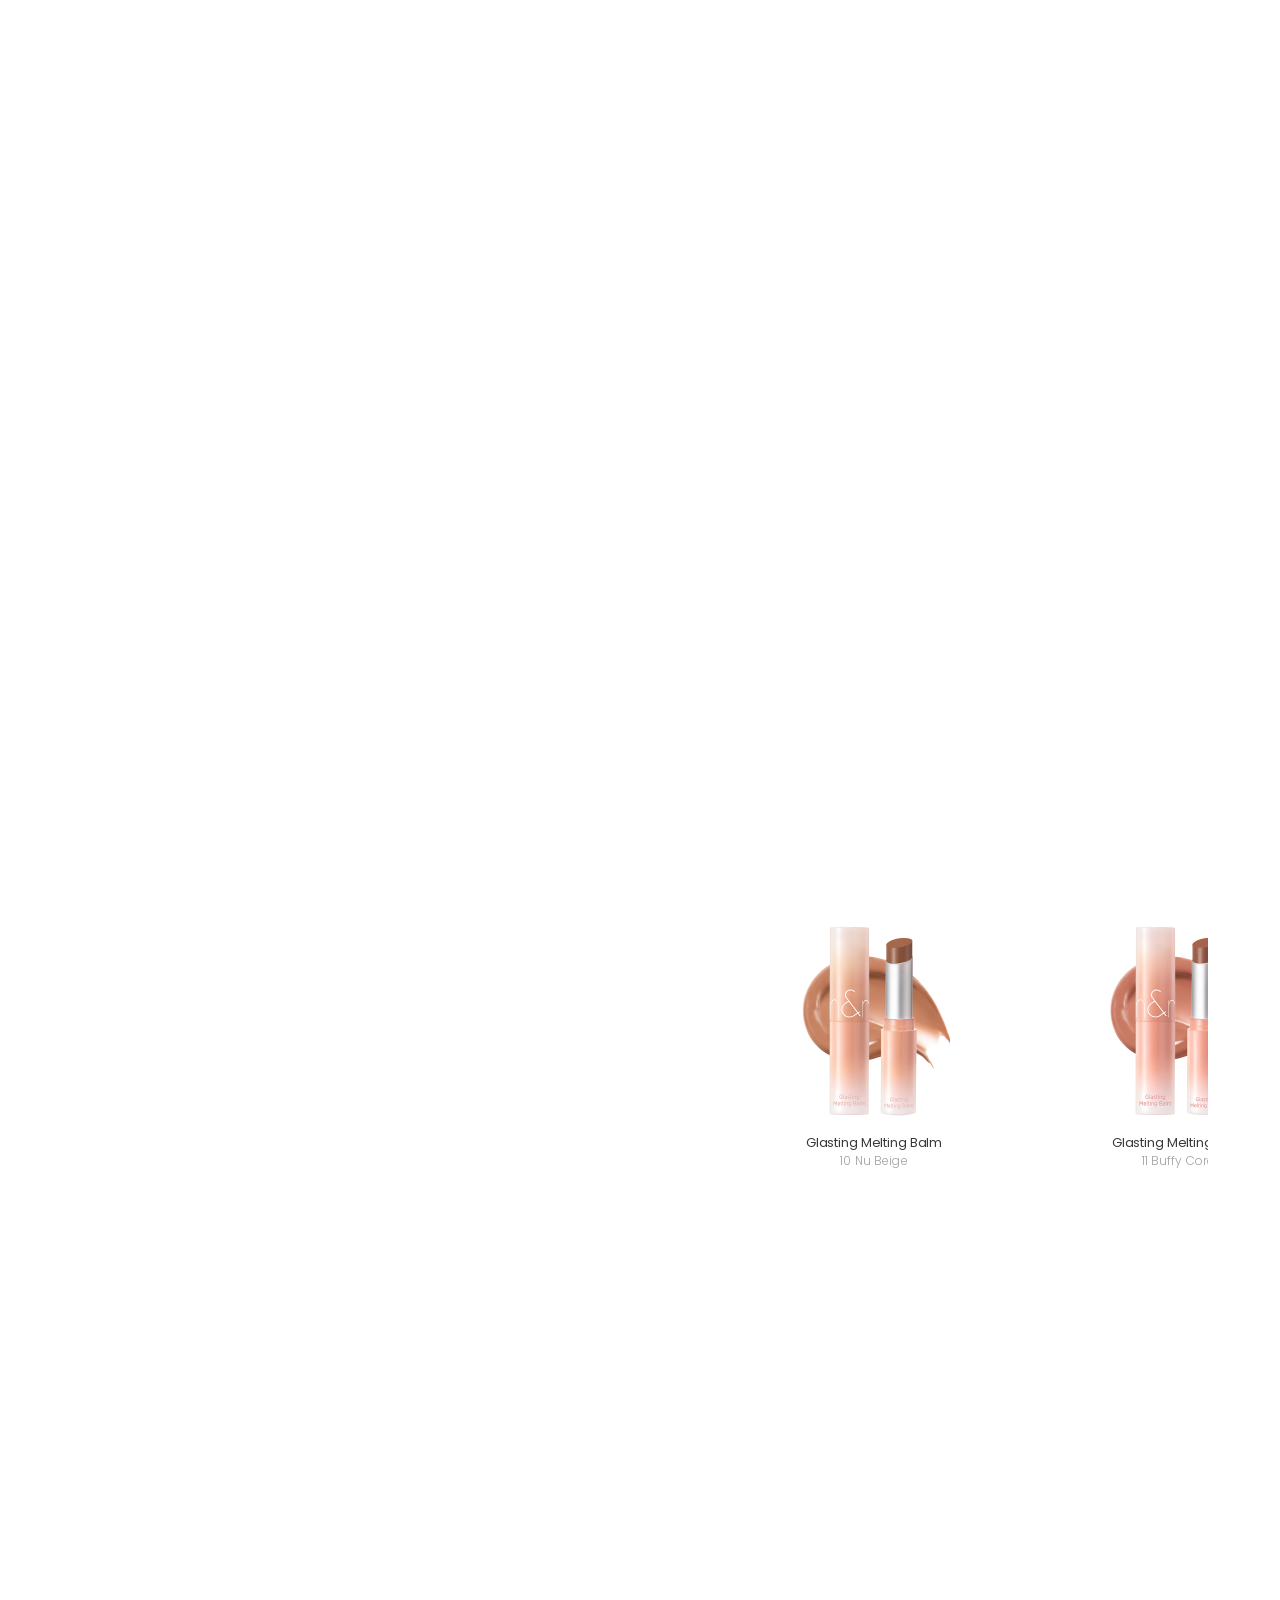
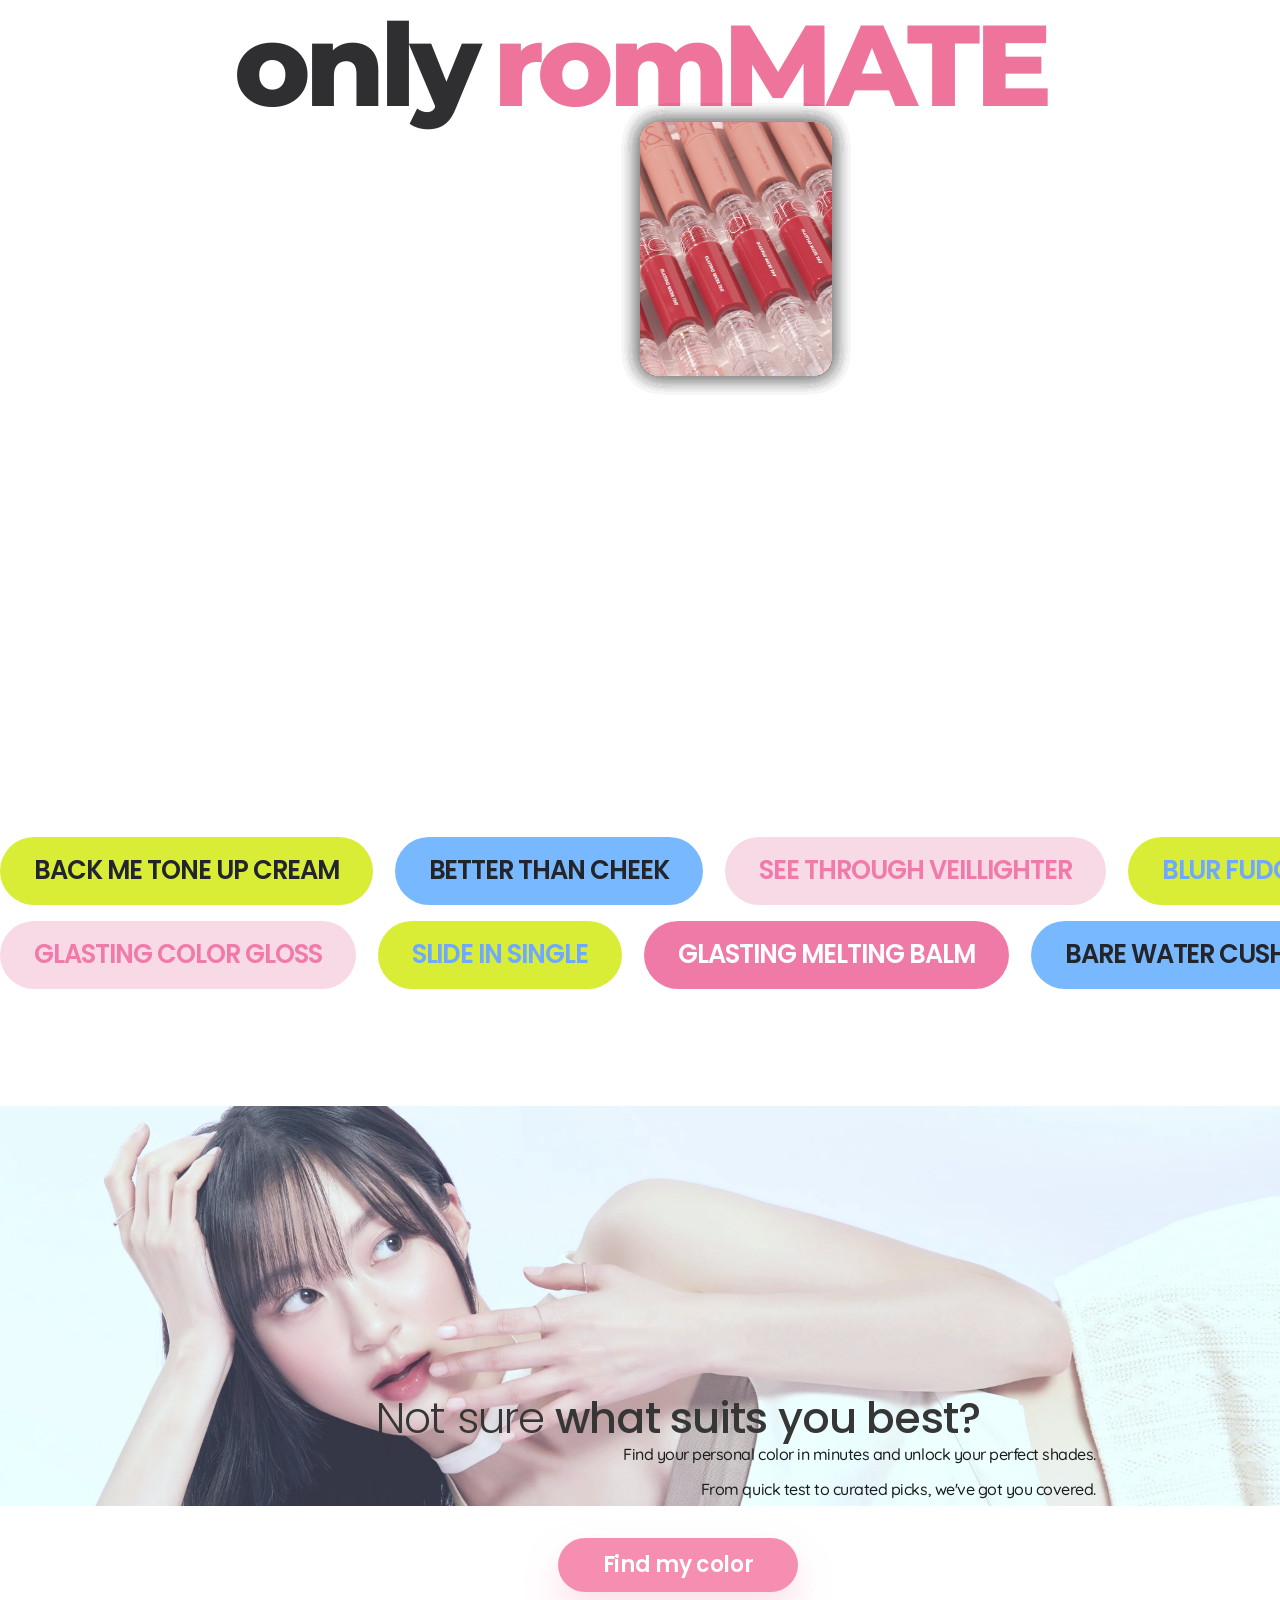
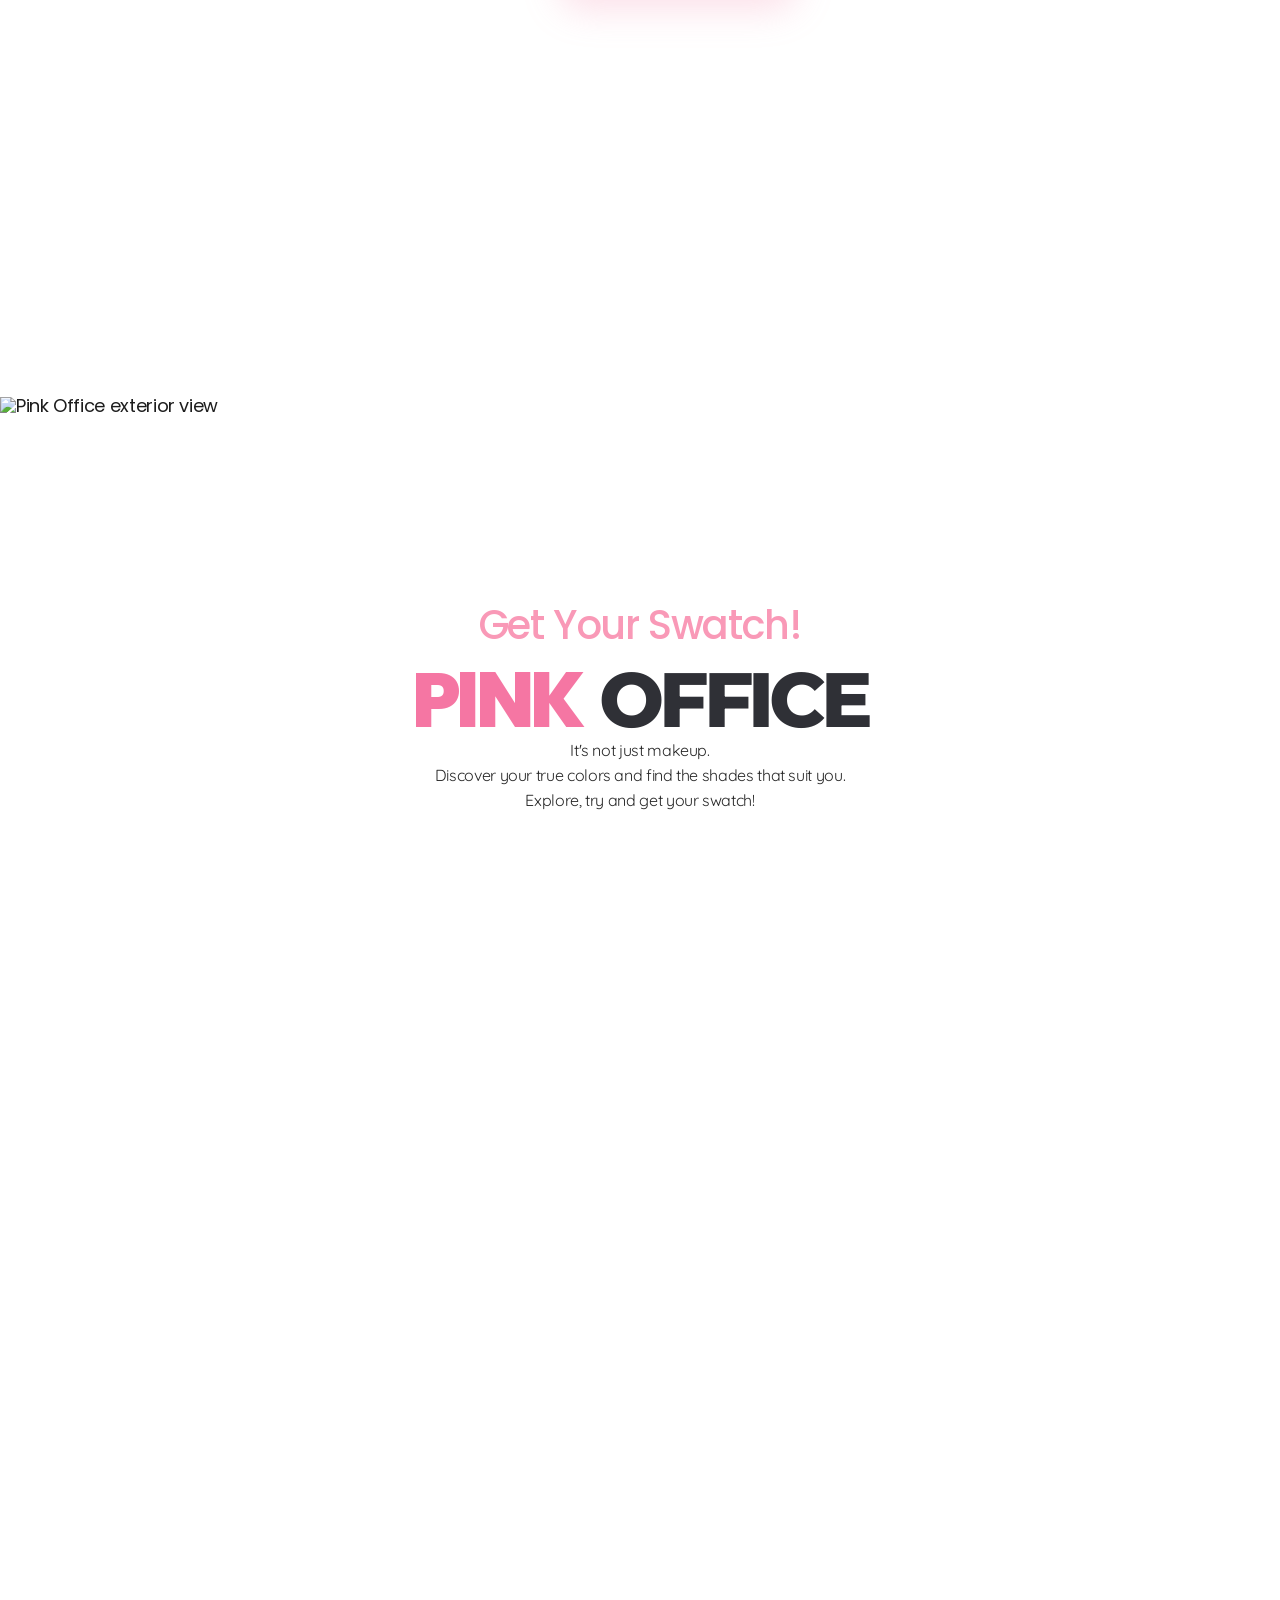
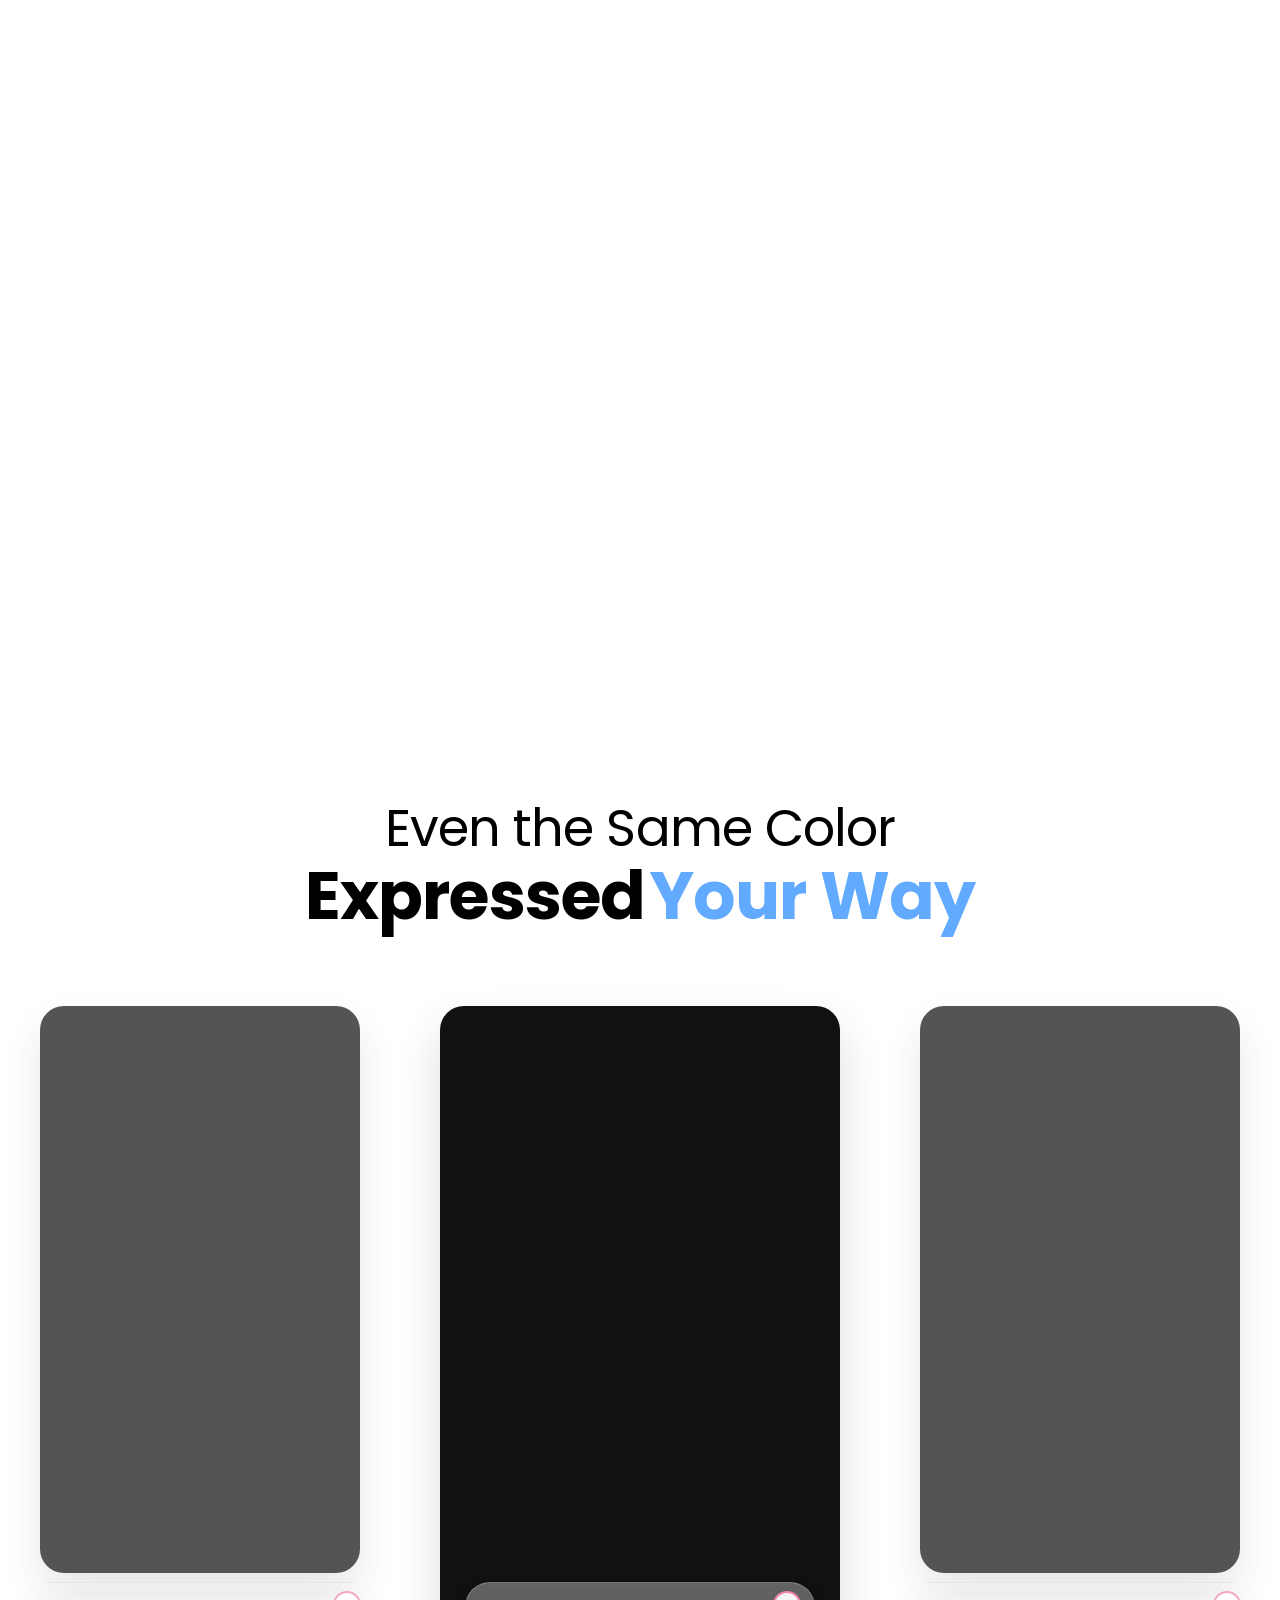
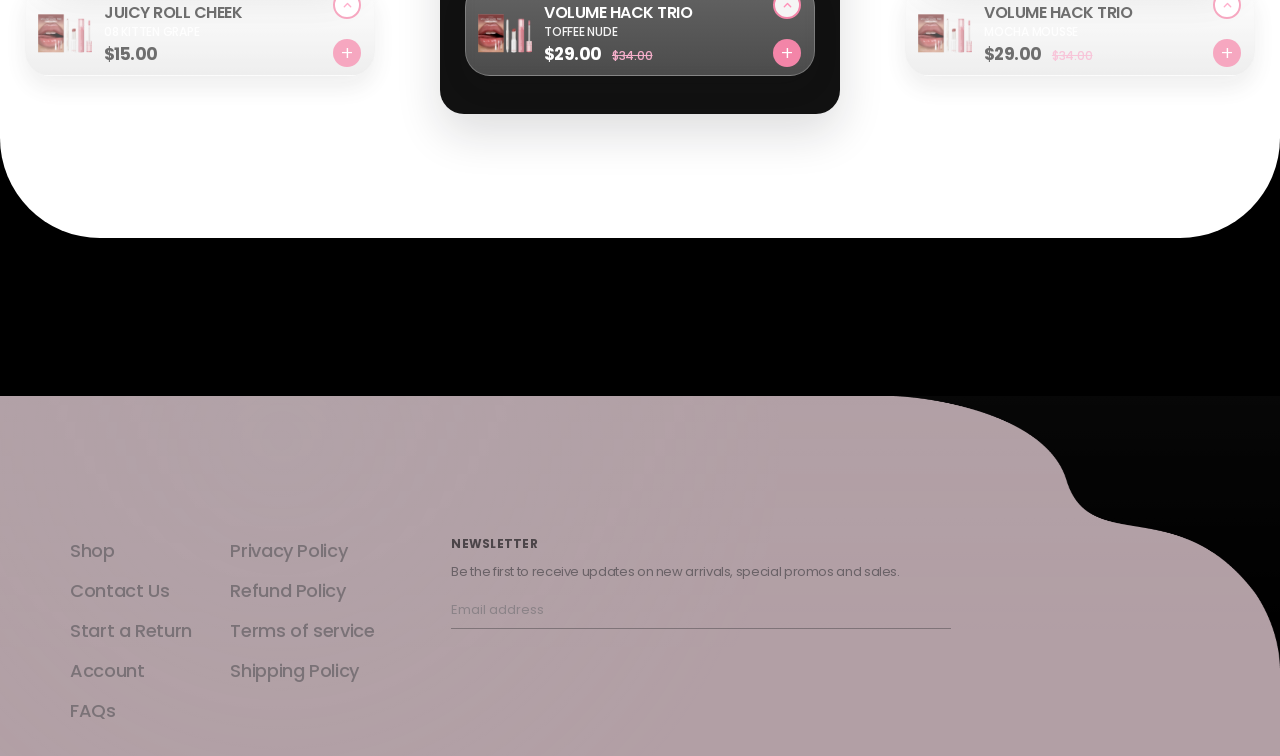
==== commit 2a290862: "계정:메인페이지수정" ====
--- a/main/index.html
+++ b/main/index.html
@@ -61,11 +61,14 @@
         <section class="hero_section" aria-labelledby="hero-title">
             <div class="hero_content">
                 <h1 class="hero_title" id="hero-title">Color Your Identity.</h1>
-                <p class="hero_desc">
-                    By truly listening to our community, we turn real voices into products that reflect their needs,
-                    inspire confidence, and spark joy. Through this genuine connection, rom&nd continues to grow as
-                    a global brand-<strong>beauty with fans, not just for them.</strong>
-                </p>
+                <div class="hero_copy_group sub_tit">
+                    <p>
+                        By truly listening to our community, we turn real voices into products that reflect their needs, inspire confidence, and spark joy. 
+                    </p>
+                    <p>
+                        Through this genuine connection, rom&nd continues to grow as a global brand─<strong>beauty with fans, not just for them.</strong>
+                    </p>
+                </div>
                 <a href="../brand/brand.html" class="btn_primary">Discover our story</a>
             </div>
             <svg aria-hidden="true" viewBox="0 0 1440 280" preserveAspectRatio="none"
@@ -84,10 +87,10 @@
                     That Will<br>
                     <span class="highlight_blue">Wake You Up</span>
                 </h2>
-                <p>
-                    rom&nd is a growing beauty brand with fans all over the world.<br>
-                    Inspired by various beauty moments, we create a beauty that everyone can relate to.
-                </p>
+                <div class="sub_tit">
+                    <p>rom&nd is a growing beauty brand with fans all over the world.</p>
+                    <p>Inspired by various beauty moments, we create a beauty that everyone can relate to.</p>
+                </div>
             </div>
             <div class="animation_area">
                 <div class="floating_products" aria-label="New product highlights">
@@ -279,10 +282,10 @@
                             <span class="outlet_title_point">Still good</span><br>
                             just in time
                         </h2>
-                        <p>
-                            Shop near-expiry and refurbished products at a smart price.<br>
-                            everything here is <span class="price_inline_highlight">1 dollar.</span>
-                        </p>
+                        <div class="sub_tit">
+                            <p>Shop near-expiry and refurbished products at a smart price.</p>
+                            <p>everything here is <span class="price_inline_highlight">1 dollar.</span></p>
+                        </div>
                     </div>
 
                     <div class="outlet_product_carousel">
@@ -293,42 +296,67 @@
                         <div class="outlet_product_swipe" aria-label="Outlet products" tabindex="0">
                             <div class="outlet_product_track">
                                 <article class="product_item outlet_product_item outlet_product_item_balm">
-                                    <img src="img/outlet_balm01.png" alt="Glasting Melting Balm 10 Nu Beige">
+                                    <a class="outlet_product_link" href="../product_detail_lip/product_detail_lip.html"
+                                        aria-label="Open Glasting Melting Balm 10 Nu Beige details">
+                                        <img src="img/outlet_balm01.png" alt="Glasting Melting Balm 10 Nu Beige" draggable="false">
+                                    </a>
                                     <h3>Glasting Melting Balm</h3>
                                     <p>10 Nu Beige</p>
                                 </article>
                                 <article class="product_item outlet_product_item outlet_product_item_balm">
-                                    <img src="img/outlet_balm02.png" alt="Glasting Melting Balm 11 Buffy Coral">
+                                    <a class="outlet_product_link" href="../product_detail_lip/product_detail_lip.html"
+                                        aria-label="Open Glasting Melting Balm 11 Buffy Coral details">
+                                        <img src="img/outlet_balm02.png" alt="Glasting Melting Balm 11 Buffy Coral" draggable="false">
+                                    </a>
                                     <h3>Glasting Melting Balm</h3>
                                     <p>11 Buffy Coral</p>
                                 </article>
                                 <article class="product_item outlet_product_item outlet_product_item_balm">
-                                    <img src="img/outlet_balm03.png" alt="Glasting Melting Balm 01 Coco Nude">
+                                    <a class="outlet_product_link" href="../product_detail_lip/product_detail_lip.html"
+                                        aria-label="Open Glasting Melting Balm 01 Coco Nude details">
+                                        <img src="img/outlet_balm03.png" alt="Glasting Melting Balm 01 Coco Nude" draggable="false">
+                                    </a>
                                     <h3>Glasting Melting Balm</h3>
                                     <p>01 Coco Nude</p>
                                 </article>
                                 <article class="product_item outlet_product_item outlet_product_item_tint">
-                                    <img src="img/outlet_dewy_01.png" alt="Dewy ful Water Tint 02 Salty Peach">
+                                    <a class="outlet_product_link" href="../product_detail_lip/product_detail_lip.html"
+                                        aria-label="Open Dewy ful Water Tint 02 Salty Peach details">
+                                        <img src="img/outlet_dewy_01.png" alt="Dewy ful Water Tint 02 Salty Peach" draggable="false">
+                                    </a>
                                     <h3>Dewy ful Water Tint</h3>
                                     <p>02 Salty Peach</p>
                                 </article>
                                 <article class="product_item outlet_product_item outlet_product_item_tint">
-                                    <img src="img/outlet_dewy_02.png" alt="Dewy ful Water Tint 06 Thulian">
+                                    <a class="outlet_product_link" href="../product_detail_lip/product_detail_lip.html"
+                                        aria-label="Open Dewy ful Water Tint 06 Thulian details">
+                                        <img src="img/outlet_dewy_02.png" alt="Dewy ful Water Tint 06 Thulian" draggable="false">
+                                    </a>
                                     <h3>Dewy ful Water Tint</h3>
                                     <p>06 Thulian</p>
                                 </article>
                                 <article class="product_item outlet_product_item outlet_product_item_tint">
-                                    <img src="img/outlet_dewy_03.png" alt="Dewy ful Water Tint 06 Thulian">
+                                    <a class="outlet_product_link" href="../product_detail_lip/product_detail_lip.html"
+                                        aria-label="Open Dewy ful Water Tint Murmur Pink details">
+                                        <img src="img/outlet_dewy_03.png" alt="Dewy ful Water Tint 06 Thulian" draggable="false">
+                                    </a>
                                     <h3>Dewy ful Water Tint</h3>
                                     <p>murmur pink</p>
                                 </article>
                                 <article class="product_item outlet_product_item outlet_product_item_tint">
-                                    <img src="img/outlet_dewy_04.png" alt="Dewy ful Water Tint 06 Thulian">
+                                    <a class="outlet_product_link" href="../product_detail_lip/product_detail_lip.html"
+                                        aria-label="Open Dewy ful Water Tint Lilac Pink details">
+                                        <img src="img/outlet_dewy_04.png" alt="Dewy ful Water Tint 06 Thulian" draggable="false">
+                                    </a>
                                     <h3>Dewy ful Water Tint</h3>
                                     <p>lilac pink</p>
                                 </article>
                             </div>
                         </div>
+                        <button class="outlet_swipe_arrow outlet_swipe_arrow_right" type="button"
+                            aria-label="Show next outlet products">
+                            <span aria-hidden="true"><i class="fa-solid fa-angle-right"></i></span>
+                        </button>
                     </div>
                 </div>
             </div>
@@ -482,6 +510,54 @@
                 <div class="workflow_step_card workflow_step_card_empty" aria-hidden="true"></div>
             </div>
         </section>
+        <section class="break_section" aria-label="Brand break keywords">
+            <div class="break_section_inner">
+                <div class="break_keyword_row break_keyword_row_top">
+                    <div class="break_keyword_track">
+                        <span class="break_keyword_pill break_keyword_pill_lime break_keyword_pill_ink">BACK ME TONE UP
+                            CREAM</span>
+                        <span class="break_keyword_pill break_keyword_pill_blue break_keyword_pill_ink">BETTER THAN
+                            CHEEK</span>
+                        <span class="break_keyword_pill break_keyword_pill_blush">SEE THROUGH VEILLIGHTER</span>
+                        <span class="break_keyword_pill break_keyword_pill_lime break_keyword_pill_blue_text">BLUR FUDGE
+                            TINT</span>
+                        <span class="break_keyword_pill break_keyword_pill_rose">MOOD PEBBLE NAIL</span>
+                        <span class="break_keyword_pill break_keyword_pill_blue">LIP MATE PENCIL</span>
+                        <span class="break_keyword_pill break_keyword_pill_lime break_keyword_pill_ink">BACK ME TONE UP
+                            CREAM</span>
+                        <span class="break_keyword_pill break_keyword_pill_blue break_keyword_pill_ink">BETTER THAN
+                            CHEEK</span>
+                        <span class="break_keyword_pill break_keyword_pill_blush">SEE THROUGH VEILLIGHTER</span>
+                        <span class="break_keyword_pill break_keyword_pill_lime break_keyword_pill_blue_text">BLUR FUDGE
+                            TINT</span>
+                        <span class="break_keyword_pill break_keyword_pill_rose">MOOD PEBBLE NAIL</span>
+                        <span class="break_keyword_pill break_keyword_pill_blue">LIP MATE PENCIL</span>
+                    </div>
+                </div>
+                <div class="break_keyword_row break_keyword_row_bottom">
+                    <div class="break_keyword_track">
+                        <span class="break_keyword_pill break_keyword_pill_blush">GLASTING COLOR GLOSS</span>
+                        <span class="break_keyword_pill break_keyword_pill_lime break_keyword_pill_blue_text">SLIDE IN
+                            SINGLE</span>
+                        <span class="break_keyword_pill break_keyword_pill_rose">GLASTING MELTING BALM</span>
+                        <span class="break_keyword_pill break_keyword_pill_blue break_keyword_pill_ink">BARE WATER
+                            CUSHION</span>
+                        <span class="break_keyword_pill break_keyword_pill_blush">SLIDE IN SINGLE</span>
+                        <span class="break_keyword_pill break_keyword_pill_lime break_keyword_pill_ink">THE JUICY
+                            LASTING TINT</span>
+                        <span class="break_keyword_pill break_keyword_pill_blush">GLASTING COLOR GLOSS</span>
+                        <span class="break_keyword_pill break_keyword_pill_lime break_keyword_pill_blue_text">SLIDE IN
+                            SINGLE</span>
+                        <span class="break_keyword_pill break_keyword_pill_rose">GLASTING MELTING BALM</span>
+                        <span class="break_keyword_pill break_keyword_pill_blue break_keyword_pill_ink">BARE WATER
+                            CUSHION</span>
+                        <span class="break_keyword_pill break_keyword_pill_blush">SLIDE IN SINGLE</span>
+                        <span class="break_keyword_pill break_keyword_pill_lime break_keyword_pill_ink">THE JUICY
+                            LASTING TINT</span>
+                    </div>
+                </div>
+            </div>
+        </section>
         <section class="personal_color_section" aria-labelledby="rommate-section-title">
             <div class="personal_color_bg" aria-hidden="true">
                 <img src="img/personal.png" alt="">
@@ -489,11 +565,11 @@
             <div class="personal_color_overlay"></div>
             <div class="personal_color_content">
                 <h2 id="rommate-section-title">Not sure <strong>what suits you best?</strong></h2>
-                <p>
-                    Find your personal color in minutes and unlock your perfect shades.<br>
-                    From quick test to curated picks, we've got you covered.
-                </p>
-                <a href="../personal_color/personal_color.html" class="btn_secondary personal_color_btn">Find my color</a>
+                <div class="sub_tit">
+                    <p>Find your personal color in minutes and unlock your perfect shades.</p>
+                    <p>From quick test to curated picks, we've got you covered.</p>
+                </div>
+                <a href="../personal_color/personal_color.html" class="btn_primary personal_color_btn">Find my color</a>
             </div>
         </section>
         <section class="pink_office_section" aria-labelledby="pink-office-title">
@@ -501,11 +577,11 @@
                 <div class="pink_office_intro">
                     <span class="pink_office_badge">Get Your Swatch!</span>
                     <h2 id="pink-office-title"><span>PINK</span> OFFICE</h2>
-                    <p>
-                        It's not just makeup.<br>
-                        Discover your true colors and find the shades that suit you.<br>
-                        Explore, try and get your swatch!
-                    </p>
+                    <div class="sub_tit">
+                        <p>It's not just makeup.</p>
+                        <p>Discover your true colors and find the shades that suit you.</p>
+                        <p>Explore, try and get your swatch!</p>
+                    </div>
                 </div>
                 <div class="pink_office_visual">
                     <img src="img/pinkoffice.png" alt="Pink Office exterior view">
@@ -779,27 +855,33 @@
             <div class="sns_product_list_panel">
                 <div class="sns_product_list_inner">
                     <div class="sns_product_list">
-                        <div class="sns_product_list_item">
-                            <img src="img/sns_video02_lip01.png" alt="">
-                            <div class="sns_product_list_text">
-                                <strong></strong>
-                                <span></span>
-                                <div class="sns_price_row">
-                                    <span class="sns_price_current sns_product_list_price"></span>
-                                    <span class="sns_price_before"></span>
-                                </div>
-                            </div>
-                        </div>
-                        <div class="sns_product_list_item">
-                            <img src="img/sns_video02_lip01.png" alt="LIP MATE PENCIL">
-                            <div class="sns_product_list_text">
-                                <strong>LIP MATE PENCIL</strong>
-                                <span>Soft contour line</span>
-                                <div class="sns_price_row">
-                                    <span class="sns_price_current">$12.00</span>
-                                </div>
-                            </div>
-                        </div>
+                        <a class="sns_product_list_link" href="../quick/quick.html"
+                            aria-label="Open quick shop">
+                            <div class="sns_product_list_item">
+                                <img src="img/sns_video02_lip01.png" alt="">
+                                <div class="sns_product_list_text">
+                                    <strong></strong>
+                                    <span></span>
+                                    <div class="sns_price_row">
+                                        <span class="sns_price_current sns_product_list_price"></span>
+                                        <span class="sns_price_before"></span>
+                                    </div>
+                                </div>
+                            </div>
+                        </a>
+                        <a class="sns_product_list_link" href="../quick/quick.html"
+                            aria-label="Open quick shop">
+                            <div class="sns_product_list_item">
+                                <img src="img/sns_video02_lip01.png" alt="LIP MATE PENCIL">
+                                <div class="sns_product_list_text">
+                                    <strong>LIP MATE PENCIL</strong>
+                                    <span>Soft contour line</span>
+                                    <div class="sns_price_row">
+                                        <span class="sns_price_current">$12.00</span>
+                                    </div>
+                                </div>
+                            </div>
+                        </a>
                     </div>
                 </div>
             </div>
--- a/common/css/common_style.css
+++ b/common/css/common_style.css
@@ -728,3 +728,44 @@
 .footer_social a:hover {
     color: #232022;
 }
+
+.scroll_top_btn {
+    position: fixed;
+    right: clamp(18px, 2vw, 32px);
+    bottom: clamp(18px, 2vw, 32px);
+    width: 70px;
+    height: 70px;
+    border: 1px solid rgba(239, 116, 155, 0.8);
+    border-radius: 999px;
+    background: rgba(255, 255, 255, 0.65);
+    color: rgba(239, 116, 155);
+    display: inline-flex;
+    align-items: center;
+    justify-content: center;
+    font-size: 18px;
+    cursor: pointer;
+    z-index: 95;
+    opacity: 0;
+    visibility: hidden;
+    transform: translateY(16px);
+    transition: opacity 0.28s ease, visibility 0.28s ease, transform 0.28s ease, box-shadow 0.28s ease, background-color 0.28s ease;
+    backdrop-filter: blur(10px);
+    -webkit-backdrop-filter: blur(10px);
+}
+
+.scroll_top_btn.is_visible {
+    opacity: 1;
+    visibility: visible;
+    transform: translateY(0);
+}
+
+.scroll_top_btn:hover {
+    background: rgba(255, 255, 255, 0.94);
+    transform: translateY(-3px);
+    box-shadow: 0 16px 16px rgba(68, 68, 68, 0.04);
+}
+
+.scroll_top_btn:focus-visible {
+    outline: 2px solid rgba(73, 63, 68, 0.5);
+    outline-offset: 4px;
+}
--- a/common/css/common_media.css
+++ b/common/css/common_media.css
@@ -270,6 +270,13 @@
         margin-left: auto;
         padding-bottom: 0;
     }
+
+    .scroll_top_btn {
+        width: 56px;
+        height: 56px;
+        right: 18px;
+        bottom: 18px;
+    }
 }
 
 @media screen and (max-width: 768px) {
@@ -335,6 +342,14 @@
         align-self: flex-start;
         gap: 14px;
     }
+
+    .scroll_top_btn {
+        width: 54px;
+        height: 54px;
+        right: 14px;
+        bottom: 14px;
+        font-size: 16px;
+    }
 }
 
 @media screen and (max-width: 400px) {
--- a/main/css/main.css
+++ b/main/css/main.css
@@ -73,7 +73,7 @@
 
 .new_section .section_header {
     text-align: center;
-    padding: 250px 0;
+    padding: 180px 0;
     /* Space above */
 }
 
@@ -127,19 +127,20 @@
 /* Button Styles */
 .btn_primary {
     display: inline-block;
+    width: 240px;
     padding: 16px 45px;
-    background-color: var(--p-color4);
+    background-color: var(--p-color3);
     color: var(--white);
     border-radius: var(--round50);
     font-weight: 500;
     font-size: 16px;
     transition: var(--transition);
+margin: 0 auto;
+
 }
 
 .btn_primary:hover {
     background-color: var(--p-color5);
-    transform: translateY(-2px);
-    box-shadow: 0 10px 20px rgba(239, 116, 155, 0.3);
 }
 
 .btn_secondary {
@@ -187,6 +188,25 @@
     z-index: 2;
     max-width: 1560px;
     margin: 0 auto;
+    gap: 40px;
+    display: flex;
+    flex-direction: column;
+}
+
+.hero_section .hero_copy_group.sub_tit {
+    width: min(100%, 1460px);
+    margin-inline: auto;
+    display: flex;
+    flex-direction: column;
+    align-items: center;
+    text-align: center;
+    gap: 12px;
+}
+
+.hero_section .hero_copy_group.sub_tit > p {
+    width: 100%;
+    margin: 0;
+    text-align: center;
 }
 
 /* Grid Layouts for Products */
@@ -251,25 +271,23 @@
 /* Outlet Custom */
 .outlet_section {
     width: 100%;
-    height: 1080px;
     position: relative;
     overflow: visible;
-    min-height: 1360px;
+    min-height: 1180px;
     padding: 160px 0;
-    margin: 280px 0;
+    margin: 160px 0;
     box-sizing: border-box;
+
 }
 
 .outlet_section_shell {
     position: relative;
     display: grid;
-    grid-template-columns: 814px minmax(520px, 1fr);
+    grid-template-columns: minmax(420px, 50vw) minmax(0, 1fr);
     align-items: stretch;
     gap: 84px;
     width: 100%;
-    max-width: 1920px;
     min-height: 100%;
-    margin: 0 auto;
     overflow: visible;
     box-sizing: border-box;
 }
@@ -277,16 +295,16 @@
 .outlet_visual_panel {
     position: relative;
     width: 100%;
-    height: 100%;
     display: flex;
     justify-content: center;
+
 }
 
 .outlet_visual_glow {
     position: absolute;
     left: 50%;
-    width: 814px;
-    height: 1080px;
+    width: 100%;
+    height: 960px;
     filter: blur(28px);
     transform: translateX(-50%);
     z-index: 1;
@@ -295,12 +313,13 @@
 .outlet_visual_photo {
     position: relative;
     z-index: 2;
-    width: 814px;
+    width: 100%;
 
 }
 
 .outlet_visual_photo img {
     width: 100%;
+    height: 100%;
     object-fit: cover;
     display: block;
 }
@@ -310,10 +329,10 @@
     top: 220px;
     right: -100px;
     z-index: 3;
+    width: 100%;
 }
 .outlet_put_photo img {
-    width: 316px;
-    height: 229px;
+    width: 100%;
     object-fit: cover;
     display: block;
 }
@@ -324,16 +343,16 @@
     flex-direction: column;
     justify-content: space-between;
     align-items: center;
-    min-height: 1080px;
+    min-height: 960px;
     padding: 96px 0;
 }
 
 .outlet_header {
-    width: min(100%, 720px);
-    text-align: center;
+    width: 100%;
+    text-align: right;
     display: flex;
     flex-direction: column;
-    align-items: center;
+    align-items: flex-end;
 }
 
 .outlet_header .badge {
@@ -344,34 +363,49 @@
     border-radius: 8px;
     font-size: 24px;
     font-weight: 300;
-    margin-bottom: 32px;
-    letter-spacing: 1px;
+    margin-bottom: 36px;
+    letter-spacing: 1.2px;
 }
 
 .outlet_header h2 {
     font-size: clamp(56px, 5vw, 82px);
     font-weight: 300;
-    line-height: .65;
-    letter-spacing: -0.05em;
-    color: #2f2c31;
+    line-height: 0.65;
+    letter-spacing: -0.02em;
+    color: var(--b-color5);
     display: flex;
     flex-direction: column;
     justify-content: end;
+    align-items: flex-end;
+    text-align: right;
 }
 
 .outlet_title_point {
-    text-align: center;
+    text-align: right;
     color: #6ab1ff;
     font-weight: 400;
 }
 
+.section_header.outlet_header .sub_tit {
+    margin-top: 80px;
+    width: 100%;
+    align-items: flex-end;
+    text-align: right;
+    gap: 6px;
+}
+
+.section_header.outlet_header .sub_tit > p {
+    padding: 0;
+    text-align: right;
+}
+
 .outlet_header p {
     width:100%;
-    padding: 32px 0;
+    padding: 36px  0;
     font-size: clamp(19px, 1.2vw, 24px);
     line-height: 1.4;
     color: var(--g-color6);
-    text-align: center;
+    text-align: right;
     font-weight: 300;
 }
 
@@ -385,11 +419,11 @@
 .outlet_product_carousel {
     position: relative;
     display: grid;
-    grid-template-columns: auto minmax(0, 1fr);
+    grid-template-columns: auto minmax(0, 1fr) auto;
     align-items: center;
     gap: 18px;
-    width: auto;
-    margin: 0 80px;
+    width: min(100%, 720px);
+    margin: 0 auto;
     overflow: hidden;
     padding-left: 0;
     min-width: 0;
@@ -407,6 +441,14 @@
     /* transition: transform 0.25s ease, background-color 0.25s ease, border-color 0.25s ease, opacity 0.25s ease; */
 }
 
+.outlet_swipe_arrow_left {
+    justify-self: start;
+}
+
+.outlet_swipe_arrow_right {
+    justify-self: end;
+}
+
 .outlet_swipe_arrow:hover {
     color: var(--p-color5);
 }
@@ -419,14 +461,16 @@
     position: relative;
     display: block;
     min-width: 0;
-    overflow-x: hidden;
+    overflow-x: auto;
     overflow-y: hidden;
     width: 100%;
     min-height: 240px;
     padding: 12px 0 24px;
     box-sizing: border-box;
     cursor: grab;
-    touch-action: pan-x;
+    touch-action: pan-y;
+    overscroll-behavior-x: contain;
+    -webkit-overflow-scrolling: touch;
     -ms-overflow-style: none;
     scrollbar-width: none;
     user-select: none;
@@ -457,6 +501,12 @@
     width: 156px;
 }
 
+.outlet_product_link {
+    display: block;
+    width: fit-content;
+    margin: 0 auto 18px;
+}
+
 .outlet_product_item img {
     width: auto;
     width: 152px;
@@ -465,8 +515,12 @@
     object-fit: contain;
     background-color: transparent;
     border-radius: 0;
-    margin: 0 auto 18px;
+    margin: 0;
     box-shadow: none;
+    pointer-events: none;
+    user-select: none;
+    -webkit-user-select: none;
+    -webkit-user-drag: none;
 }
 
 .outlet_product_item h3 {
@@ -489,17 +543,15 @@
 /* Break Section */
 .break_section {
     width: 100%;
-    height: 80vh;
+    height: 100%;
     overflow: hidden;
-    background-color: #ffffff;
-    padding: 64px 0;
+    padding: 20px 0;
 }
 
 .break_section_inner {
     width: 100%;
-    height: 560px;
+    height: 168px;
     display: grid;
-    padding: 200px 0;
 }
 
 .break_keyword_row {
@@ -584,10 +636,11 @@
 }
 
 .personal_color_content {
+    width: 100%;
     position: relative;
     z-index: 2;
     width:100%;
-    text-align: center;
+    text-align: end;
     padding-right: 5%;
     display: flex;
     flex-direction: column;
@@ -609,18 +662,31 @@
     font-family: var(--font-poppins);
 }
 
-.personal_color_content p {
+.personal_color_content .sub_tit {
+    width: 100%;
+    position: relative;
+    display: flex;
+    flex-direction: column;
+
+}
+
+.personal_color_content .sub_tit>p {
+    position: relative;
+    width: 100%;
+    text-align: end;
+    align-items: end;
+    /* background: #222; */
     padding-top: 28px;
     font-size: clamp(16px, 1.08vw, 22px);
     line-height: 1.55;
     letter-spacing: -0.03em;
-    color: rgba(54, 54, 54, 0.88);
+    color: var(--b-color5);
     font-family: var(--font-quicksand);
     font-weight: 500;
     display: flex;
     flex-direction: column;
-    text-align: right;
-}
+}
+
 .personal_color_bg {
     position: absolute;
     inset: 7% 0;
@@ -636,12 +702,9 @@
 }
 
 .personal_color_overlay {
-    --spotlight-x: 60%;
-    --spotlight-y: 50%;
     position: absolute;
     inset: 0;
     z-index: 1;
-    will-change: background;
 }
 
 .personal_color_btn {
@@ -697,24 +760,24 @@
 /* Pink Office */
 .pink_office_section {
     position: relative;
-    height: 370vh;      /* ?뱀뀡??湲멸쾶 ??sticky inner媛 ??援ш컙 ?숈븞 怨좎젙??*/
+    height: 220vh;      /* ?뱀뀡??湲멸쾶 ??sticky inner媛 ??援ш컙 ?숈븞 怨좎젙??*/
     overflow: clip;     /* clip? sticky瑜?諛⑺빐?섏? ?딆쑝硫댁꽌 ?섏묠 李⑤떒 */
 }
 
 .pink_office_inner {
     position: sticky;
     top: 0;
-    padding: 110px 24px 140px;
+    padding: 72px 0 84px;
 }
 
 .pink_office_intro {
     position: absolute;
-    top: 380px;
+    top: 280px;
     left: 0;
     width: 100%;
     z-index: 2;
     text-align: center;
-    margin-bottom: 44px;
+    margin-bottom: 32px;
 }
 
 .pink_office_badge {
@@ -776,10 +839,10 @@
 
 .pink_office_door_link {
     position: absolute;
-    left: 15%;
-    top: 60%;
-    width: 30%;
-    height: 30%;
+    left: 3.5%;
+    top: 38.5%;
+    width: 93%;
+    height: 52%;
     display: block;
     border-radius: 6px;
     cursor: pointer;
@@ -852,6 +915,7 @@
     position: relative;
     z-index: 1;
     margin-top: 0;
+    width: 100%;
 }
 
 .sns_stage::before {
@@ -1251,6 +1315,24 @@
     padding: 2px 0;
 }
 
+.sns_product_list .sns_product_list_link {
+    position: relative;
+    z-index: 1;
+    display: block;
+    width: 100%;
+    height: auto;
+    min-width: 0;
+    min-height: 0;
+    padding: 0;
+    border-radius: 0;
+    background: transparent;
+    color: inherit;
+    aspect-ratio: auto;
+    text-decoration: none;
+    opacity: 0;
+    transition: opacity 0.16s ease;
+}
+
 .sns_product_list_item {
     display: grid;
     grid-template-columns: 66px 1fr;
@@ -1263,8 +1345,15 @@
 
 .sns_product_list_item:hover {
     border-radius: 18px;
-    background: linear-gradient(180deg, rgba(255, 255, 255, 0.22) 0%, rgba(255, 255, 255, 0.12) 100%);
-    border-color: rgba(255, 255, 255, 0.3);
+    background: transparent;
+    border-color: transparent;
+}
+
+.sns_product_list .sns_product_list_link:hover .sns_product_list_item,
+.sns_product_list .sns_product_list_link:focus-visible .sns_product_list_item {
+    border-radius: 18px;
+    background: transparent;
+    border-color: transparent;
 }
 
 .sns_product_list_item img {
@@ -1337,7 +1426,7 @@
     backdrop-filter: blur(16px);
     -webkit-backdrop-filter: blur(16px);
     align-items: center;
-    row-gap: 8px;
+    row-gap: 0;
     border: 1px solid rgba(255, 255, 255, 0.36);
 }
 
@@ -1355,8 +1444,7 @@
     max-height: 0;
     overflow: hidden;
     pointer-events: none;
-    /* collapse ????transition???곸슜?? ?⑤꼸??癒쇱? 以꾩뼱????0.28s ?? thumb/info ?깆옣 */
-    transition: opacity 0.18s ease 0.28s, max-height 0.18s ease 0.28s;
+    transition: opacity 0.16s ease, max-height 0.16s ease;
 }
 
 .sns_product_bar.on .sns_product_list_panel {
@@ -1367,6 +1455,14 @@
     border-bottom: 0;
     padding-bottom: 2px;
     margin-bottom: 0;
+}
+
+.sns_product_bar.on .sns_product_list_link {
+    opacity: 1;
+}
+
+.sns_product_bar.on .sns_product_list_link.is_related_item {
+    transition-delay: 0.06s;
 }
 
 
@@ -1464,25 +1560,25 @@
 /* New Section Animation Area */
 .new_section {
     position: relative;
-    padding-bottom: 180px;
-    margin-top: -200px;
-    padding-top: 200px;
+    padding-bottom: 96px;
+    margin-top: -120px;
+    padding-top: 120px;
 }
 
 /* ?좊땲 ?ㅽ겕濡?? 吏?먮븣臾몄뿉 留덉쭊 以?*/
 .animation_area {
     position: relative;
-    height: 1500px;
-    width: 100%;
-    margin-top: 150px;
+    height: 1100px;
+    width: 100%;
+    margin-top: 72px;
 }
 
 .floating_products {
     /* padding: 150px 0; */
     position: absolute;
-    top: 100px;
-    width: 100%;
-    height: 1700px;
+    top: 72px;
+    width: 100%;
+    height: 1380px;
     z-index: 2;
 }
 
@@ -1743,7 +1839,7 @@
     position: relative;
     width: 100%;
     height: 100vh;
-    min-height: 900px;
+    min-height: 820px;
     z-index: 20;
     isolation: isolate;
     background: var(--white);
@@ -1938,12 +2034,12 @@
     position: relative;
     width: 100%;
     height: auto;
-    min-height: auto;
-    padding: 88px 0 142px;
-    overflow: hidden;
+    min-height: 92vh;
+    overflow: clip;
     background-color: var(--white);
     color: var(--g-color8);
     z-index: 1;
+    perspective: 2200px;
 }
 
 .workflow_steps_counter {
@@ -1955,7 +2051,6 @@
     flex-direction: column;
     align-items: center;
     width: 100%;
-    margin: 0 auto 40px;
     transform: none;
 }
 
@@ -1999,53 +2094,38 @@
 }
 
 .workflow_steps_cards {
-    --workflow-side-pad: 40px;
-    position: relative;
-    inset: auto;
-    top: auto;
-    left: auto;
-    display: flex;
-    gap: 28px;
-    width: 100%;
+    position: relative;
+    display: block;
+    width: min(99vw, 1920px);
+    height: clamp(300px, 34vw, 500px);
+    margin: 0 auto;
+    padding: 0;
+    overflow: visible;
+    pointer-events: none;
+    z-index: 3;
+    cursor: default;
+    user-select: none;
+    -webkit-user-select: none;
+}
+.workflow_step_card {
+    position: absolute;
+    top: 0;
+    left: 50%;
+    flex: none;
+    width: clamp(172px, 15vw, 248px);
     height: auto;
-    padding: 18px var(--workflow-side-pad) 12px;
-    overflow-x: auto;
-    overflow-y: hidden;
-    transform: none;
-    pointer-events: auto;
-    z-index: 3;
-    cursor: grab;
-    scroll-snap-type: none;
-    scroll-behavior: auto;
-    -ms-overflow-style: none;
-    scrollbar-width: none;
-    -webkit-overflow-scrolling: touch;
-    touch-action: auto;
-}
-.workflow_steps_cards.is_dragging {
-    cursor: grabbing;
-}
-.workflow_steps_cards::-webkit-scrollbar {
-    display: none;
-}
-.workflow_step_card {
-    position: relative;
-    top: auto;
-    left: auto;
-    flex: 0 0 min(20vw, 287px);
-    width: min(20vw, 287px);
-    height: auto;
-    min-width: 180px;
+    min-width: 172px;
     display: flex;
     flex-direction: column;
     gap: 0;
     perspective: 1200px;
     transform-style: preserve-3d;
-    pointer-events: auto;
+    pointer-events: none;
+    cursor: default;
     transform-origin: center center;
     will-change: transform, opacity;
-    scroll-snap-align: center;
     transition: transform 0.24s ease, opacity 0.24s ease;
+
 }
 
 .workflow_step_card_inner {
@@ -2053,7 +2133,9 @@
     width: 100%;
     aspect-ratio: 4 / 5.3;
     transform-style: preserve-3d;
-    transition: transform 0.7s cubic-bezier(0.22, 1, 0.36, 1);
+    will-change: transform;
+    box-shadow: 0 0 20px rgba(50, 50, 50, .15);
+    border-radius: 18px;
 }
 
 .workflow_step_card.is_flipped .workflow_step_card_inner {
@@ -2067,10 +2149,12 @@
     overflow: hidden;
     backface-visibility: hidden;
     -webkit-backface-visibility: hidden;
+
 }
 
 .workflow_step_card_face_front {
     transform: rotateY(0deg);
+    
 }
 
 .workflow_step_card_face_back {
@@ -2090,6 +2174,10 @@
     height: 100%;
     object-fit: cover;
     display: block;
+    pointer-events: none;
+    user-select: none;
+    -webkit-user-select: none;
+    -webkit-user-drag: none;
 }
 
 .workflow_step_card_content {
--- a/main/css/main_media.css
+++ b/main/css/main_media.css
@@ -1,11 +1,748 @@
 @charset "utf-8";
 
 /* 웹 */
-@media screen and (max-width:1920px) {}
+
+/* Hero breakpoints
+   1920 base values: main.css
+   1921~3840: large desktop
+   1025~1920: desktop
+   769~1024: tablet
+   401~768: mobile
+   <=400: small mobile
+*/
+@media screen and (min-width:1921px) and (max-width:3840px) {
+    .hero_section {
+        min-height: calc(30vh + clamp(220px, calc(100vw * 220 / 1920), 440px));
+        padding: clamp(150px, calc(100vw * 150 / 1920), 300px);
+    }
+
+    .btn_primary {
+        width: clamp(300px, calc(100vw * 300 / 1920), 600px);
+        padding: clamp(15px, calc(100vw * 15 / 1920), 30px)
+            clamp(40px, calc(100vw * 40 / 1920), 80px);
+        border-radius: clamp(50px, calc(100vw * 50 / 1920), 100px);
+        font-size: clamp(24px, calc(100vw * 24 / 1920), 48px);
+    }
+
+    .hero_content {
+        width: min(100%, calc(100vw * 1620 / 1920));
+        gap: clamp(50px, calc(100vw * 50 / 1920), 100px);
+        margin-inline: auto;
+    }
+
+    .hero_title {
+        font-size: clamp(120px, calc(100vw * 120 / 1920), 240px);
+        line-height: 1.02;
+    }
+
+    .sub_tit{
+        width: min(100%, calc(100vw * 1560 / 1920));
+        gap: clamp(12px, calc(100vw * 12 / 1920), 24px);
+    }
+
+    .sub_tit>p {
+        font-size: clamp(12px, calc(100vw * 12 / 1024), 45px);
+        line-height: 1.55;
+        white-space: nowrap;
+    }
+
+
+    .hero_content .sub_tit {
+        width: min(100%, calc(100vw * 1560 / 1920));
+        margin-inline: auto;
+        align-items: stretch;
+        text-align: center;
+        gap: clamp(12px, calc(100vw * 12 / 1920), 24px);
+    }
+
+    .hero_content .sub_tit>p {
+        width: 100%;
+        margin: 0;
+        font-size: clamp(24px, calc(100vw * 24 / 1920), 48px);
+        line-height: 1.55;
+        text-align: center;
+        white-space: nowrap;
+    }
+
+    .section_header .sub_tit,
+    .outlet_header .sub_tit,
+    .personal_color_content .sub_tit,
+    .pink_office_intro .sub_tit {
+        width: 100%;
+        margin-inline: auto;
+        align-items: center;
+        text-align: center;
+        gap: clamp(12px, calc(100vw * 12 / 1920), 24px);
+    }
+
+    .section_header .sub_tit>p,
+    .outlet_header .sub_tit>p,
+    .personal_color_content .sub_tit>p,
+    .pink_office_intro .sub_tit>p {
+        width: auto;
+        margin: 0;
+        font-size: clamp(24px, calc(100vw * 24 / 1920), 48px);
+        line-height: 1.55;
+        text-align: center;
+        white-space: normal;
+    }
+
+    .personal_color_section {
+        justify-content: flex-end;
+    }
+
+    .personal_color_content {
+        width: min(100%, calc(100vw * 940 / 1920));
+        max-width: 980px;
+        margin-left: auto;
+        padding-right: clamp(56px, calc(100vw * 112 / 1920), 160px);
+        align-items: center;
+        text-align: center;
+    }
+
+    .personal_color_content h2 {
+        width: 100%;
+        margin: 0;
+        text-align: center;
+    }
+
+    .personal_color_content .sub_tit {
+        max-width: min(100%, calc(100vw * 860 / 1920));
+        gap: clamp(10px, calc(100vw * 10 / 1920), 18px);
+        align-items: flex-end;
+        text-align: right;
+    }
+
+    .personal_color_content .sub_tit>p {
+        width: 100%;
+        padding-top: 0;
+        display: block;
+        text-align: right;
+    }
+
+    .personal_color_btn {
+        align-self: flex-end;
+        margin-top: clamp(40px, calc(100vw * 56 / 1920), 84px);
+    }
+
+    .new_section {
+        margin-top: clamp(-280px, calc(100vw * -140 / 1920), -140px);
+        padding-top: clamp(140px, calc(100vw * 140 / 1920), 280px);
+        padding-bottom: clamp(120px, calc(100vw * 120 / 1920), 240px);
+    }
+    
+    .new_section .section_header {
+        padding: clamp(180px, calc(100vw * 180 / 1920), 360px) 0;
+    }
+
+    .new_section .section_header .badge {
+        padding: clamp(5px, calc(100vw * 5 / 1920), 10px)
+            clamp(20px, calc(100vw * 20 / 1920), 40px);
+        border-radius: clamp(8px, calc(100vw * 8 / 1920), 16px);
+        font-size: clamp(24px, calc(100vw * 24 / 1920), 48px);
+        margin: clamp(70px, calc(100vw * 70 / 1920), 140px) 0;
+    }
+
+    .new_section .section_header h2,
+    .best_section .section_header h2 {
+        font-size: clamp(120px, calc(100vw * 120 / 1920), 240px);
+    }
+
+    .new_section .section_header .highlight {
+        padding-inline: clamp(15px, calc(100vw * 15 / 1920), 30px);
+    }
+
+    .new_section .section_header .highlight_blue {
+        letter-spacing: clamp(-10px, calc(100vw * -5 / 1920), -5px);
+    }
+
+    .animation_area {
+        height: clamp(1080px, calc(100vw * 1080 / 1920), 2160px);
+        margin-top: clamp(72px, calc(100vw * 72 / 1920), 144px);
+    }
+
+    .floating_products {
+        top: clamp(72px, calc(100vw * 72 / 1920), 144px);
+        height: clamp(1380px, calc(100vw * 1380 / 1920), 2760px);
+    }
+
+    .floating_item {
+        width: clamp(150px, calc(100vw * 160 / 1920), 320px);
+    }
+
+    .floating_item img {
+        width: clamp(220px, calc(100vw * 220 / 1920), 440px);
+    }
+
+    .floating_item.item1 { top: 6%; left: 16%; }
+    .floating_item.item2 { top: 1.5%; left: 37%; }
+    .floating_item.item3 { top: 14%; left: 84%; }
+    .floating_item.item4 { top: 6.5%; left: 63%; }
+    .floating_item.item5 { top: 16.5%; left: 50%; }
+
+    .floating_item span {
+        font-size: clamp(13px, calc(100vw * 13 / 1920), 26px);
+        padding: clamp(5px, calc(100vw * 5 / 1920), 10px)
+            clamp(10px, calc(100vw * 10 / 1920), 20px);
+        border-radius: clamp(15px, calc(100vw * 15 / 1920), 30px);
+    }
+
+    .product_card {
+        width: clamp(170px, calc(100vw * 170 / 1920), 340px);
+    }
+
+    .product_card.is-open {
+        width: clamp(400px, calc(100vw * 400 / 1920), 800px);
+    }
+
+    .product_card_header {
+        gap: clamp(12px, calc(100vw * 12 / 1920), 24px);
+        min-width: clamp(170px, calc(100vw * 170 / 1920), 340px);
+        border-radius: clamp(15px, calc(100vw * 15 / 1920), 30px);
+        padding: clamp(9px, calc(100vw * 9 / 1920), 18px)
+            clamp(12px, calc(100vw * 12 / 1920), 24px)
+            clamp(9px, calc(100vw * 9 / 1920), 18px)
+            clamp(18px, calc(100vw * 18 / 1920), 36px);
+        font-size: clamp(13px, calc(100vw * 13 / 1920), 26px);
+    }
+
+    .product_card.is-open .product_card_header {
+        border-radius: clamp(14px, calc(100vw * 14 / 1920), 28px)
+            clamp(14px, calc(100vw * 14 / 1920), 28px) 0 0;
+    }
+
+    .product_card_arrow {
+        width: clamp(18px, calc(100vw * 18 / 1920), 36px);
+        height: clamp(18px, calc(100vw * 18 / 1920), 36px);
+        line-height: clamp(18px, calc(100vw * 18 / 1920), 36px);
+    }
+
+    .product_card_body {
+        gap: clamp(14px, calc(100vw * 14 / 1920), 28px);
+        border-radius: 0 0 clamp(14px, calc(100vw * 14 / 1920), 28px)
+            clamp(14px, calc(100vw * 14 / 1920), 28px);
+        padding: clamp(14px, calc(100vw * 14 / 1920), 28px)
+            clamp(16px, calc(100vw * 16 / 1920), 32px);
+    }
+
+    .product_card_info {
+        gap: clamp(10px, calc(100vw * 10 / 1920), 20px);
+    }
+
+    .product_card_info ul {
+        padding-left: clamp(18px, calc(100vw * 18 / 1920), 36px);
+        gap: clamp(6px, calc(100vw * 6 / 1920), 12px);
+    }
+
+    .product_card_info ul li {
+        font-size: clamp(12px, calc(100vw * 12 / 1920), 24px);
+    }
+
+    .product_card_shop_btn {
+        padding: clamp(7px, calc(100vw * 7 / 1920), 14px)
+            clamp(20px, calc(100vw * 20 / 1920), 40px);
+        font-size: clamp(12px, calc(100vw * 12 / 1920), 24px);
+    }
+
+    .product_card_detail_img {
+        width: clamp(114px, calc(100vw * 114 / 1920), 228px);
+        height: clamp(171px, calc(100vw * 171 / 1920), 342px);
+        border-radius: clamp(10px, calc(100vw * 10 / 1920), 20px);
+    }
+
+    .product_card_detail_img img {
+        width: clamp(114px, calc(100vw * 114 / 1920), 228px);
+        height: clamp(171px, calc(100vw * 171 / 1920), 342px);
+    }
+
+    .shopping_bag_container .bag_back,
+    .shopping_bag_container .bag_front {
+        top: clamp(550px, calc(100vw * 550 / 2400), 880px);
+        width: clamp(700px, calc(100vw * 700 / 2400), 1120px);
+    }
+
+    .shopping_bag_container .bag_back img,
+    .shopping_bag_container .bag_front img {
+        width: 100%;
+    }
+
+    .best_section .section_header.right_align {
+        right: clamp(96px, calc(100vw * 96 / 1920), 192px);
+        bottom: clamp(260px, calc(100vw * 260 / 1920), 520px);
+        width: min(46vw, clamp(760px, calc(100vw * 760 / 1920), 1520px));
+        gap: clamp(26px, calc(100vw * 26 / 1920), 52px);
+    }
+
+    .best_section .section_header.right_align .badge {
+        min-width: clamp(94px, calc(100vw * 94 / 1920), 188px);
+        height: clamp(42px, calc(100vw * 42 / 1920), 84px);
+        padding: clamp(6px, calc(100vw * 6 / 1920), 12px)
+            clamp(18px, calc(100vw * 18 / 1920), 36px);
+        border-radius: clamp(12px, calc(100vw * 12 / 1920), 24px);
+        font-size: clamp(24px, calc(100vw * 24 / 1920), 48px);
+        line-height: clamp(30px, calc(100vw * 30 / 1920), 60px);
+    }
+
+    .outlet_section {
+        height: auto;
+        min-height: clamp(1180px, calc(100vw * 1180 / 1920), 2360px);
+        padding: clamp(160px, calc(100vw * 160 / 1920), 320px) 0
+            clamp(220px, calc(100vw * 220 / 1920), 440px);
+        margin: clamp(240px, calc(100vw * 240 / 1920), 480px) 0
+            clamp(320px, calc(100vw * 320 / 1920), 640px);
+    }
+
+    .outlet_header {
+        width: min(100%, clamp(720px, calc(100vw * 720 / 1920), 1440px));
+    }
+
+    .outlet_header .badge {
+        padding: clamp(5px, calc(100vw * 5 / 1920), 10px)
+            clamp(20px, calc(100vw * 20 / 1920), 40px);
+        border-radius: clamp(8px, calc(100vw * 8 / 1920), 16px);
+        font-size: clamp(24px, calc(100vw * 24 / 1920), 48px);
+        margin-bottom: clamp(36px, calc(100vw * 36 / 1920), 72px);
+    }
+
+    .outlet_section_shell {
+        max-width: 100%;
+        min-height: clamp(1180px, calc(100vw * 1180 / 1920), 2360px);
+        grid-template-columns: 50vw minmax(0, 1fr);
+        gap: clamp(84px, calc(100vw * 84 / 1920), 168px);
+        padding-right: clamp(72px, calc(100vw * 72 / 1920), 144px);
+        box-sizing: border-box;
+    }
+
+    .outlet_visual_panel {
+        width: 100%;
+        min-height: clamp(960px, calc(100vw * 960 / 1920), 1920px);
+    }
+
+    .outlet_visual_glow {
+        width: clamp(814px, calc(100vw * 814 / 1920), 1628px);
+        height: clamp(960px, calc(100vw * 960 / 1920), 1920px);
+    }
+
+    .outlet_content_panel {
+        min-height: clamp(960px, calc(100vw * 960 / 1920), 1920px);
+        padding: clamp(96px, calc(100vw * 96 / 1920), 192px)
+            clamp(120px, calc(100vw * 120 / 1920), 240px)
+            clamp(96px, calc(100vw * 96 / 1920), 192px) 0;
+    }
+
+    .outlet_header h2 {
+        font-size: clamp(120px, calc(100vw * 120 / 1920), 240px);
+        align-items: center;
+        text-align: center;
+    }
+
+    .outlet_header p {
+        padding: clamp(36px, calc(100vw * 36 / 1920), 72px) 0;
+        font-size: clamp(24px, calc(100vw * 24 / 1920), 48px);
+    }
+
+    .section_header.outlet_header .sub_tit {
+        width: min(100%, 640px);
+        margin-top: clamp(24px, calc(100vw * 24 / 1920), 48px);
+        align-items: center;
+        text-align: center;
+        gap: clamp(6px, calc(100vw * 6 / 1920), 12px);
+    }
+
+    .section_header.outlet_header .sub_tit > p {
+        width: 100%;
+        padding: 0;
+        text-align: center;
+    }
+
+    .price_inline_highlight {
+        font-size: clamp(24px, calc(100vw * 24 / 1920), 48px);
+    }
+
+    .outlet_put_photo {
+        top: clamp(200px, calc(100vw * 200 / 1920), 400px);
+        left: clamp(75%, calc(100vw * 75 / 1920), 82%);
+    }
+
+    .outlet_put_photo img {
+        width: clamp(380px, calc(100vw * 380 / 1920), 760px);
+    }
+
+    .outlet_product_carousel {
+        width: min(100%, clamp(822px, calc(100vw * 822 / 1920), 1644px));
+    }
+
+    .outlet_swipe_arrow {
+        width: clamp(54px, calc(100vw * 54 / 1920), 108px);
+        height: clamp(54px, calc(100vw * 54 / 1920), 108px);
+        font-size: clamp(30px, calc(100vw * 30 / 1920), 60px);
+    }
+
+    .outlet_product_swipe {
+        min-height: clamp(240px, calc(100vw * 240 / 1920), 480px);
+        padding: clamp(12px, calc(100vw * 12 / 1920), 24px) 0
+            clamp(24px, calc(100vw * 24 / 1920), 48px);
+    }
+
+    .outlet_product_track {
+        grid-auto-columns: clamp(170px, calc(100vw * 170 / 1920), 340px);
+        gap: clamp(150px, calc(100vw * 150 / 1920), 300px);
+    }
+
+    .outlet_product_item {
+        width: clamp(170px, calc(100vw * 170 / 1920), 340px);
+    }
+
+    .outlet_product_item img {
+        width: clamp(166px, calc(100vw * 166 / 1920), 332px);
+        height: clamp(208px, calc(100vw * 208 / 1920), 416px);
+        margin: 0 auto clamp(18px, calc(100vw * 18 / 1920), 36px);
+    }
+
+    .outlet_product_item_balm img {
+        width: clamp(174px, calc(100vw * 174 / 1920), 348px);
+        height: clamp(220px, calc(100vw * 220 / 1920), 440px);
+    }
+
+    .outlet_product_item h3 {
+        font-size: clamp(13px, calc(100vw * 13 / 1920), 26px);
+        margin-bottom: clamp(4px, calc(100vw * 4 / 1920), 8px);
+    }
+
+    .outlet_product_item p {
+        font-size: clamp(12px, calc(100vw * 12 / 1920), 24px);
+    }
+
+    .workflow_steps_section {
+        padding: clamp(44px, calc(100vw * 44 / 1920), 88px) 0
+            clamp(72px, calc(100vw * 72 / 1920), 144px);
+    }
+
+    .workflow_steps_counter {
+        margin-bottom: clamp(40px, calc(100vw * 40 / 1920), 80px);
+    }
+
+    .workflow_steps_counter_title,
+    .workflow_steps_count_window {
+        width: min(92vw, clamp(1120px, calc(100vw * 1120 / 1920), 2240px));
+    }
+
+    .workflow_steps_counter h2 {
+        gap: clamp(18px, calc(100vw * 18 / 1920), 36px);
+        font-size: clamp(180px, calc(100vw * 180 / 1920), 360px);
+    }
+
+    .workflow_steps_cards {
+        width: min(99vw, clamp(1500px, calc(100vw * 1820 / 1920), 1920px));
+        height: clamp(300px, calc(100vw * 380 / 1920), 468px);
+    }
+
+    .workflow_step_card {
+        width: clamp(188px, calc(100vw * 228 / 1920), 248px);
+        min-width: clamp(172px, calc(100vw * 180 / 1920), 220px);
+    }
+
+    .workflow_step_card_face,
+    .workflow_step_card_img,
+    .workflow_step_card_back_panel {
+        border-radius: clamp(18px, calc(100vw * 18 / 1920), 36px);
+    }
+
+    .workflow_step_card_img,
+    .workflow_step_card_back_panel {
+        box-shadow: 0 clamp(20px, calc(100vw * 20 / 1920), 40px)
+            clamp(45px, calc(100vw * 45 / 1920), 90px) rgba(77, 61, 74, 1);
+    }
+
+    .workflow_step_card_back_panel {
+        padding: clamp(18px, calc(100vw * 18 / 1920), 36px)
+            clamp(18px, calc(100vw * 18 / 1920), 36px)
+            clamp(22px, calc(100vw * 22 / 1920), 44px);
+    }
+
+    .workflow_step_card_back_title {
+        font-size: clamp(24px, calc(100vw * 24 / 1920), 48px);
+    }
+
+    .sns_carousel {
+        gap: clamp(18px, calc(100vw * 18 / 1920), 36px);
+        padding-top: clamp(56px, calc(100vw * 56 / 1920), 112px);
+    }
+
+    .sns_track {
+        grid-auto-columns: clamp(320px, calc(100vw * 320 / 1920), 640px);
+        gap: clamp(120px, calc(100vw * 120 / 1920), 240px);
+        padding-inline: max(40px, calc(50vw - clamp(200px, calc(100vw * 200 / 1920), 400px)));
+    }
+
+    .sns_card {
+        width: clamp(320px, calc(100vw * 320 / 1920), 640px);
+        height: clamp(820px, calc(100vw * 820 / 1920), 1640px);
+    }
+
+    .sns_product_list_inner {
+        max-height: clamp(320px, calc(100vw * 320 / 1920), 640px);
+    }
+
+    .sns_product_list {
+        gap: clamp(8px, calc(100vw * 8 / 1920), 16px);
+    }
+
+    .sns_product_list_item {
+        grid-template-columns: clamp(66px, calc(100vw * 66 / 1920), 132px) 1fr;
+        gap: clamp(12px, calc(100vw * 12 / 1920), 24px);
+        min-height: clamp(64px, calc(100vw * 64 / 1920), 128px);
+        padding: clamp(8px, calc(100vw * 8 / 1920), 16px)
+            clamp(10px, calc(100vw * 10 / 1920), 20px);
+    }
+
+    .sns_product_list_item:hover {
+        border-radius: clamp(18px, calc(100vw * 18 / 1920), 36px);
+    }
+
+    .sns_product_list_item img {
+        width: clamp(66px, calc(100vw * 66 / 1920), 132px);
+        height: clamp(52px, calc(100vw * 52 / 1920), 104px);
+        border-radius: clamp(8px, calc(100vw * 8 / 1920), 16px);
+    }
+
+    .sns_product_list_text {
+        gap: clamp(3px, calc(100vw * 3 / 1920), 6px);
+    }
+
+    .sns_product_list_text strong {
+        font-size: clamp(12px, calc(100vw * 12 / 1920), 24px);
+    }
+
+    .sns_product_list_text span {
+        font-size: clamp(12px, calc(100vw * 12 / 1920), 24px);
+    }
+
+    .sns_product_list_text .sns_price_row {
+        gap: clamp(8px, calc(100vw * 8 / 1920), 16px);
+        margin-top: clamp(4px, calc(100vw * 4 / 1920), 8px);
+    }
+
+    .sns_product_list_text .sns_price_current,
+    .sns_product_list_price {
+        font-size: clamp(14px, calc(100vw * 14 / 1920), 28px);
+    }
+
+    .sns_product_list_text .sns_price_before {
+        font-size: clamp(11px, calc(100vw * 11 / 1920), 22px);
+    }
+}
+
+
+@media screen and (min-width:1025px) and (max-width:1920px) {
+    .hero_section {
+        padding-inline: clamp(96px, 8vw, 150px);
+    }
+
+    .hero_content {
+        width: min(100%, 1460px);
+        gap: 50px;
+    }
+
+    .hero_title {
+        font-size: clamp(80px, calc(100vw * 120 / 1920), 120px);
+        line-height: 1.02;
+    }
+
+    .hero_copy_group {
+        width: min(100%, 1380px);
+        gap: 12px;
+    }
+
+    .hero_copy_group>p {
+        font-size: clamp(13px, calc(100vw * 27 / 1920), 27px);
+        line-height: 1.55;
+        white-space: nowrap;
+    }
+
+    .sub_tit>p {
+        font-size: clamp(12px, calc(100vw * 12 / 1024), 22.5px);
+        line-height: 1.55;
+        white-space: nowrap;
+    }
+
+    .section_header .sub_tit,
+    .outlet_header .sub_tit,
+    .personal_color_content .sub_tit,
+    .pink_office_intro .sub_tit {
+        width: 100%;
+        margin-inline: auto;
+        align-items: center;
+        text-align: center;
+        gap: 14px;
+    }
+
+    .section_header .sub_tit>p,
+    .outlet_header .sub_tit>p,
+    .personal_color_content .sub_tit>p,
+    .pink_office_intro .sub_tit>p {
+        width: auto;
+        margin: 0;
+        font-size: clamp(14px, calc(100vw * 24 / 1920), 24px);
+        line-height: 1.55;
+        text-align: center;
+        white-space: normal;
+    }
+
+    .personal_color_section {
+        justify-content: flex-end;
+    }
+
+    .personal_color_content {
+        width: min(100%, 900px);
+        margin-left: auto;
+        padding-right: clamp(48px, calc(100vw * 96 / 1920), 96px);
+        align-items: center;
+        text-align: center;
+    }
+
+    .personal_color_content h2 {
+        width: 100%;
+        margin: 0;
+        text-align: center;
+    }
+
+    .personal_color_content .sub_tit {
+        max-width: 860px;
+        gap: 10px;
+        align-items: flex-end;
+        text-align: right;
+    }
+
+    .personal_color_content .sub_tit>p {
+        width: 100%;
+        padding-top: 0;
+        display: block;
+        text-align: right;
+    }
+
+    .personal_color_btn {
+        align-self: flex-end;
+        margin-top: clamp(36px, calc(100vw * 52 / 1920), 52px);
+    }
+
+    .outlet_put_photo {
+        top: clamp(150px, calc(100vw * 200 / 1920), 200px);
+        left: clamp(70%, calc(100vw * 75 / 1920), 75%);
+    }
+
+    .outlet_put_photo img {
+        width: clamp(300px, calc(100vw * 380 / 1920), 380px);
+    }
+}
+
+@media screen and (min-width:1600px) and (max-width:1920px) {
+    .outlet_product_track {
+        grid-auto-columns: 340px;
+    }
+
+    .outlet_product_item {
+        width: 340px;
+    }
+
+    .outlet_product_item img {
+        width: 304px;
+        height: 380px;
+        margin: 0 auto 18px;
+    }
+
+    .outlet_product_item_balm img {
+        width: 320px;
+        height: 404px;
+    }
+
+    .outlet_product_item:hover {
+        transform: none;
+    }
+}
 
 @media screen and (max-width:1440px) {}
 
 @media screen and (max-width:1200px) {}
+
+@media screen and (min-width:769px) and (max-width:1024px) {
+    .hero_section {
+        min-height: auto;
+        padding: 96px 56px;
+    }
+
+    .hero_section svg {
+        display: none;
+    }
+
+    .btn_primary {
+        width: fit-content;
+        min-width: 220px;
+        padding: 14px 32px;
+        border-radius: 999px;
+        font-size: 16px;
+    }
+
+    .hero_content {
+        width: min(100%, 900px);
+        gap: 36px;
+    }
+
+    .hero_title {
+        font-size: 80px;
+        line-height: 1.04;
+    }
+
+    .hero_copy_group,
+    .sub_tit {
+        width: 100%;
+        gap: 12px;
+    }
+
+    .hero_copy_group>p,
+    .sub_tit>p {
+        font-size: 12px;
+        line-height: 1.55;
+        white-space: nowrap;
+    }
+
+    .outlet_section {
+        height: auto;
+        min-height: 840px;
+        padding: 140px 40px 112px;
+        margin: 140px 0 120px;
+    }
+
+    .outlet_section_shell {
+        grid-template-columns: minmax(0, 520px) minmax(0, 1fr);
+        gap: 36px;
+        max-width: 1024px;
+        min-height: auto;
+    }
+
+    .outlet_visual_panel {
+        min-height: 640px;
+    }
+
+    .outlet_visual_glow {
+        width: 520px;
+        height: 640px;
+    }
+
+    .outlet_put_photo {
+        top: 140px;
+        left: 70%;
+    }
+
+    .outlet_put_photo img {
+        width: 240px;
+    }
+
+    .outlet_content_panel {
+        min-height: 560px;
+        padding: 56px 0;
+    }
+}
 
 /* 태블릿 */
 @media screen and (max-width:1024px) {
@@ -13,17 +750,8 @@
         bottom: auto;
     }
 
-    .hero_section {
-        min-height: auto;
-        padding: 96px 32px !important;
-    }
-
-    .hero_section svg {
-        display: none;
-    }
-
     .animation_area {
-        height: 900px;
+        height: 700px;
         overflow: visible;
     }
 
@@ -45,11 +773,11 @@
     }
 
     /* 아이템 위치: floating_products(height:1700px) 기준 % — 각 아이템 center가 animation_area(900px) 내에 오도록 */
-    .floating_item.item1 { top: 16%; left: 24%; }
-    .floating_item.item2 { top: 11%; left: 39%; }
-    .floating_item.item3 { top: 17%; left: 72%; }
-    .floating_item.item4 { top: 12%; left: 58%; }
-    .floating_item.item5 { top: 24%; left: 48%; }
+    .floating_item.item1 { top: -2%; left: 24%; }
+    .floating_item.item2 { top: -7%; left: 39%; }
+    .floating_item.item3 { top: -1%; left: 72%; }
+    .floating_item.item4 { top: -6%; left: 58%; }
+    .floating_item.item5 { top: 6%; left: 48%; }
 
     .product_card,
     .product_card.is-open {
@@ -77,7 +805,7 @@
     /* 봉투 10% 확대, 아이템 아래쪽으로 위치 조정 */
     .shopping_bag_container .bag_back,
     .shopping_bag_container .bag_front {
-        top: 620px;
+        top: 260px;
         width: 352px;
     }
 
@@ -87,7 +815,7 @@
     }
 
     .best_section {
-        min-height: 820px;
+        min-height: 760px;
     }
 
     .best_section .section_header.right_align {
@@ -253,11 +981,6 @@
     .personal_color_content p {
         font-size: clamp(12px, 1.2vw, 15px);
         line-height: 1.5;
-    }
-
-    .personal_color_btn {
-        padding: 13px 30px;
-        font-size: 17px;
     }
 
     .personal_color_bg img {
@@ -304,10 +1027,10 @@
     }
 
     .pink_office_door_link {
-        left: 15.4%;
-        top: 59.6%;
-        width: 15.4%;
-        height: 23.2%;
+        left: 3.5%;
+        top: 38.5%;
+        width: 93%;
+        height: 52%;
     }
 
     .pink_office_hover_circle {
@@ -495,7 +1218,7 @@
     }
 
     .workflow_steps_section {
-        padding: 72px 0 142px;
+        padding: 44px 0 72px;
     }
 
     .workflow_steps_counter {
@@ -503,13 +1226,11 @@
     }
 
     .workflow_steps_cards {
-        gap: 22px;
-        padding-top: 16px;
-        padding-bottom: 10px;
+        width: min(94vw, 1200px);
+        height: clamp(250px, 30vw, 380px);
     }
 
     .workflow_step_card {
-        flex-basis: min(24vw, 220px);
         width: min(24vw, 220px);
         min-width: 170px;
     }
@@ -522,26 +1243,6 @@
 @media screen and (max-width:768px) {
     .sns_card.is_active .sns_product_list_panel {
         bottom: auto;
-    }
-
-    .hero_section {
-        min-height: calc(68vh + 150px);
-        padding: 96px 24px 180px !important;
-    }
-
-    .hero_section svg {
-        bottom: -82px;
-        height: 160px;
-    }
-
-    .hero_title {
-        margin-bottom: 22px;
-    }
-
-    .hero_desc {
-        margin-bottom: 40px;
-        font-size: clamp(18px, 5vw, 24px);
-        line-height: 1.42;
     }
 
     .new_section {
@@ -626,12 +1327,6 @@
         line-height: 1.6;
     }
 
-    .personal_color_btn {
-        margin-top: 30px;
-        padding: 14px 27px;
-        font-size: 14px;
-    }
-
     .personal_color_bg img {
         object-position: 27% center;
     }
@@ -660,10 +1355,10 @@
     }
 
     .pink_office_door_link {
-        left: 15%;
-        top: 59.4%;
-        width: 16.6%;
-        height: 24.2%;
+        left: 3.5%;
+        top: 38.5%;
+        width: 93%;
+        height: 52%;
     }
 
     .pink_office_hover_circle {
@@ -817,12 +1512,12 @@
     }
 
     .sns_product_bar.on .sns_product_actions {
-        top: 8px;
-        bottom: 8px;
-        right: 8px;
-        width: 26px;
-        height: auto;
-        transform: none;
+        top: 50%;
+        bottom: auto;
+        right: 6px;
+        width: 22px;
+        height: 50px;
+        transform: translateY(-50%);
     }
 
     .sns_product_bar.on .sns_expand_btn,
@@ -875,7 +1570,7 @@
 
     .workflow_steps_section {
         min-height: auto;
-        padding: 56px 0 142px;
+        padding: 40px 0 72px;
     }
 
     .workflow_steps_counter_title,
@@ -893,15 +1588,47 @@
     }
 
     .workflow_steps_cards {
+        --workflow-side-pad: 20px;
+        position: relative;
+        top: auto;
+        left: auto;
+        display: flex;
         gap: 16px;
-        padding-top: 14px;
-        padding-bottom: 8px;
+        width: 100%;
+        height: auto;
+        padding: 14px var(--workflow-side-pad) 8px;
+        overflow-x: auto;
+        overflow-y: hidden;
+        pointer-events: auto;
+        cursor: grab;
+        scroll-snap-type: x proximity;
+        scroll-behavior: auto;
+        -ms-overflow-style: none;
+        scrollbar-width: none;
+        -webkit-overflow-scrolling: touch;
+        touch-action: pan-x;
+    }
+
+    .workflow_steps_cards.is_dragging {
+        cursor: grabbing;
+    }
+
+    .workflow_steps_cards::-webkit-scrollbar {
+        display: none;
     }
 
     .workflow_step_card {
-        flex-basis: min(42vw, 180px);
+        position: relative;
+        top: auto;
+        left: auto;
+        flex: 0 0 min(42vw, 180px);
         width: min(42vw, 180px);
         min-width: 132px;
+        pointer-events: auto;
+        cursor: pointer;
+        transform: none !important;
+        opacity: 1 !important;
+        scroll-snap-align: center;
     }
 
     .workflow_step_card_back_panel {
@@ -911,9 +1638,75 @@
     .workflow_step_card_back_title {
         font-size: clamp(14px, 3.8vw, 20px);
     }
+
+    .workflow_step_card_inner {
+        transform: none;
+        transition: transform 0.7s cubic-bezier(0.22, 1, 0.36, 1);
+    }
+
+    .workflow_step_card.is_flipped .workflow_step_card_inner {
+        transform: rotateY(180deg) !important;
+    }
 }
 
 /* 모바일 */
+@media screen and (min-width:401px) and (max-width:768px) {
+    .hero_section {
+        min-height: calc(62vh + 128px);
+        padding: 88px 24px 156px;
+    }
+
+    .hero_section svg {
+        bottom: -82px;
+        height: 160px;
+    }
+
+    .btn_primary {
+        width: fit-content;
+        min-width: 200px;
+        padding: 12px 24px;
+        font-size: 15px;
+        border-radius: 999px;
+    }
+
+    .hero_content {
+        width: min(100%, 520px);
+        gap: 28px;
+    }
+
+    .hero_title {
+        margin-bottom: 0;
+        font-size: 60px;
+        line-height: 1.05;
+    }
+
+    .hero_copy_group,
+    .sub_tit {
+        width: min(100%, 500px);
+        gap: 12px;
+    }
+
+    .hero_copy_group>p,
+    .sub_tit>p {
+        font-size: 16px;
+        line-height: 1.55;
+        white-space: normal;
+        text-wrap: balance;
+    }
+}
+
+@media screen and (max-width:480px) {
+    .btn_primary {
+        display: inline-flex;
+        align-items: center;
+        justify-content: center;
+        min-height: 44px;
+        padding: 11px 18px;
+        font-size: 13px;
+        border-radius: 999px;
+    }
+}
+
 @media screen and (max-width:400px) {
     .main_visual {
         display: none;
@@ -921,15 +1714,44 @@
 
     .hero_section {
         min-height: auto;
-        padding: 96px 20px !important;
-    }
-
-    .hero_desc {
-        margin-bottom: 0;
+        padding: 72px 20px 96px;
     }
 
     .hero_section svg {
         display: none;
+    }
+
+    .hero_content {
+        width: 100%;
+        max-width: 360px;
+        gap: 18px;
+    }
+
+    .hero_title {
+        font-size: 38px;
+        line-height: 1.06;
+    }
+
+    .hero_copy_group,
+    .sub_tit {
+        
+        width: 100%;
+        gap: 8px;
+    }
+
+    .hero_copy_group>p,
+    .sub_tit>p {
+        font-size: 12px;
+        line-height: 1.2;
+        white-space: normal;
+        text-wrap: balance;
+    }
+
+    .btn_primary {
+        width: 150px;
+        min-height: auto;
+        padding: 4px 14px;
+        font-size: 13px;
     }
 
     .sns_stage {
@@ -1050,7 +1872,7 @@
     }
 
     .sns_product_bar.on {
-        row-gap: 6px;
+        row-gap: 0;
         padding: 6px 32px 6px 8px;
     }
 
@@ -1074,10 +1896,12 @@
     }
 
     .sns_product_bar.on .sns_product_actions {
-        top: 5px;
-        bottom: 5px;
+        top: 50%;
+        bottom: auto;
         right: 5px;
         width: 18px;
+        height: 42px;
+        transform: translateY(-50%);
     }
 
     .sns_product_bar.on .sns_expand_btn,
@@ -1645,13 +2469,6 @@
         display: none;
     }
 
-    .personal_color_btn {
-        margin-top: 16px;
-        padding: 10px 18px;
-        font-size: 11px;
-        font-weight: 600;
-        box-shadow: 0 12px 24px rgba(246, 142, 177, 0.2);
-    }
 
     .pink_office_section {
         height: auto;
@@ -1735,6 +2552,89 @@
         max-width: none;
         object-fit: contain;
     }
+
+    .new_section .section_header .sub_tit>p,
+    .best_section .section_header .sub_tit>p,
+    .outlet_header .sub_tit>p,
+    .personal_color_content .sub_tit>p,
+    .pink_office_intro .sub_tit>p {
+        font-size: 12px;
+    }
 }
 
 @media screen and (max-width:375px) {}
+
+@media screen and (min-width:3048px) and (max-width:3840px) {
+    .workflow_steps_cards {
+        width: min(99vw, 2360px);
+        height: clamp(380px, 27vw, 580px);
+    }
+
+    .workflow_step_card {
+        width: clamp(250px, calc(100vw * 260 / 3048), 320px);
+        min-width: 250px;
+    }
+
+    .workflow_step_card_back_title {
+        font-size: clamp(30px, calc(100vw * 30 / 3048), 56px);
+    }
+}
+
+/* Keep the SNS product list wrapper/link behavior stable after responsive overrides. */
+.sns_product_list .sns_product_list_link {
+    display: block;
+    width: 100%;
+    text-decoration: none;
+    color: inherit;
+    opacity: 0;
+    transition: opacity 0.16s ease;
+}
+
+.sns_product_list .sns_product_list_link:hover .sns_product_list_item,
+.sns_product_list .sns_product_list_link:focus-visible .sns_product_list_item {
+    background: transparent;
+    border-color: transparent;
+}
+
+.sns_product_bar.on .sns_product_thumb,
+.sns_product_bar.on .sns_product_info {
+    opacity: 0;
+    max-height: 0;
+    overflow: hidden;
+    pointer-events: none;
+    transition: opacity 0.16s ease, max-height 0.16s ease;
+}
+
+.sns_product_bar.on .sns_product_list_link {
+    opacity: 1;
+}
+
+.sns_product_bar.on .sns_product_list_link.is_related_item {
+    transition-delay: 0.06s;
+}
+
+.outlet_header {
+    align-items: flex-end;
+    text-align: right;
+}
+
+.outlet_header h2 {
+    align-items: flex-end;
+    text-align: right;
+}
+
+.outlet_title_point,
+.outlet_header p {
+    text-align: right;
+}
+
+.section_header.outlet_header .sub_tit {
+    width: 100%;
+    align-items: flex-end;
+    text-align: right;
+}
+
+.section_header.outlet_header .sub_tit > p {
+    width: 100%;
+    text-align: right;
+}
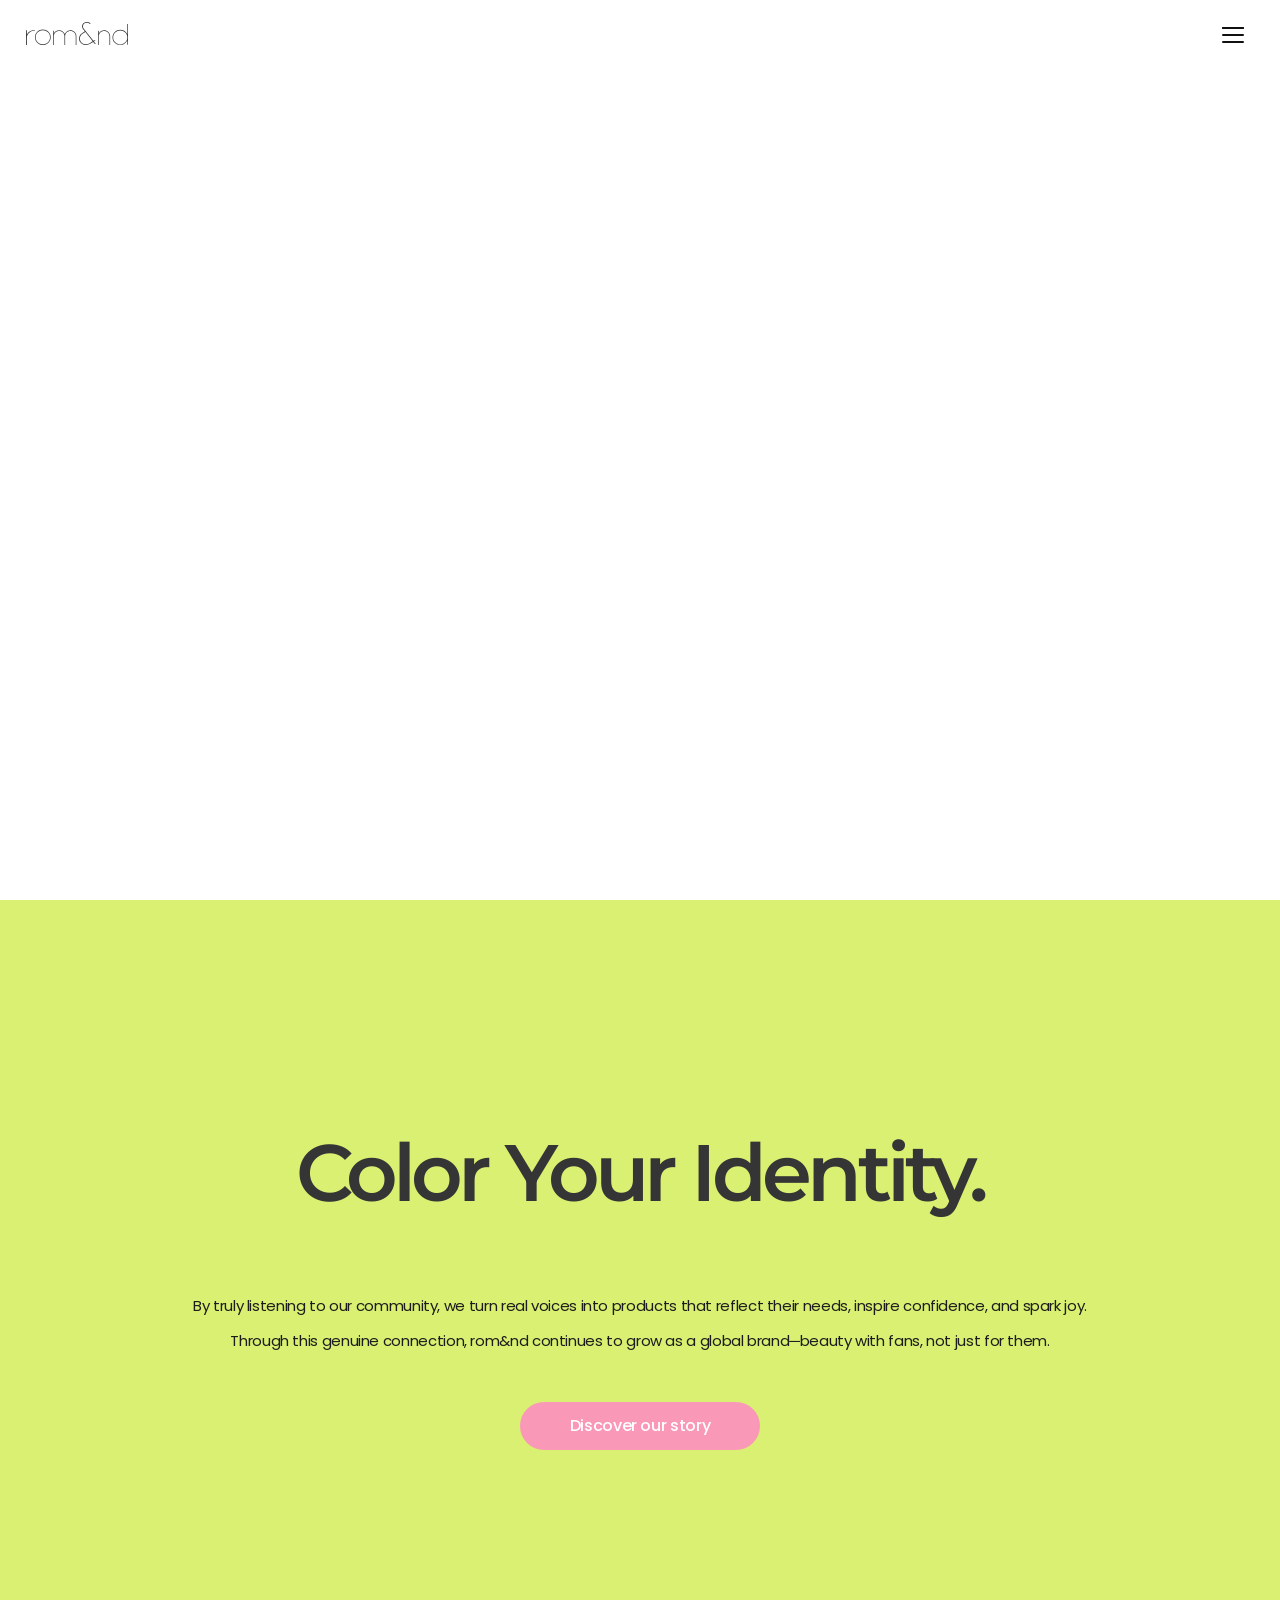
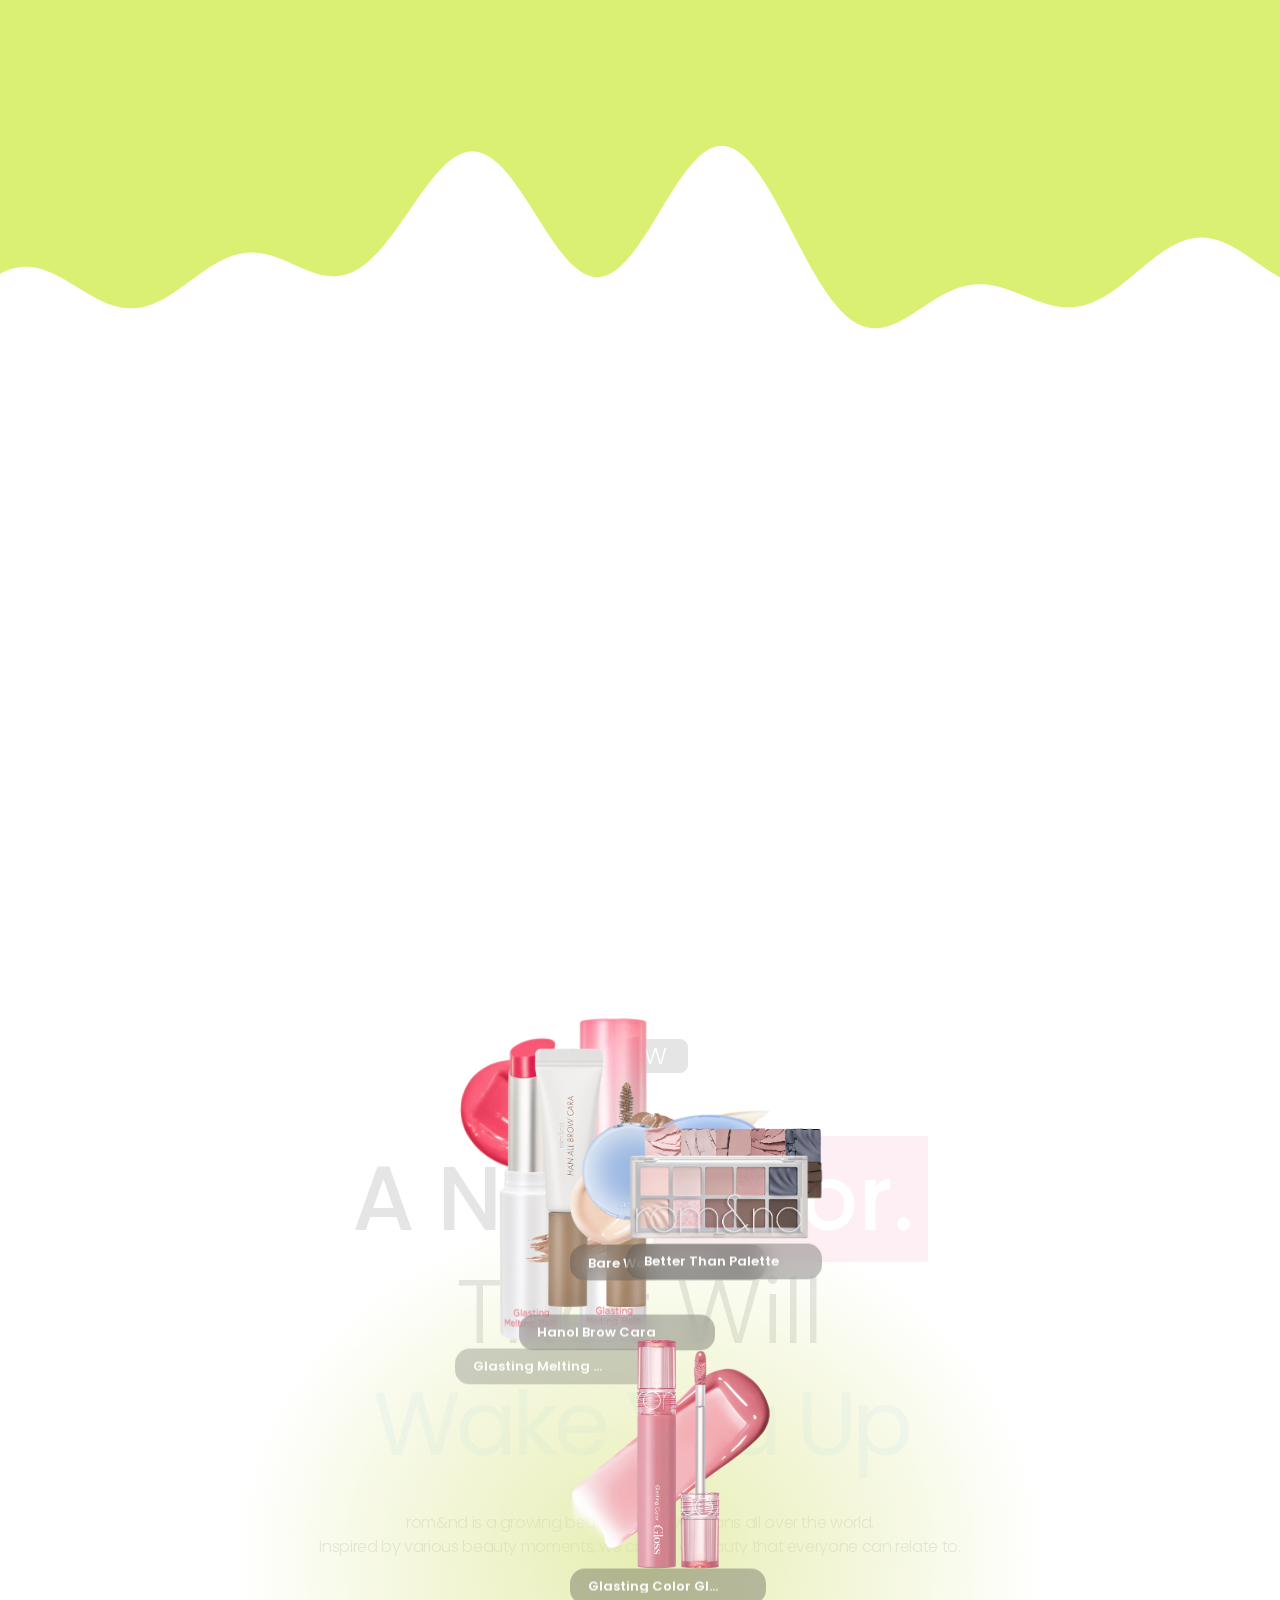
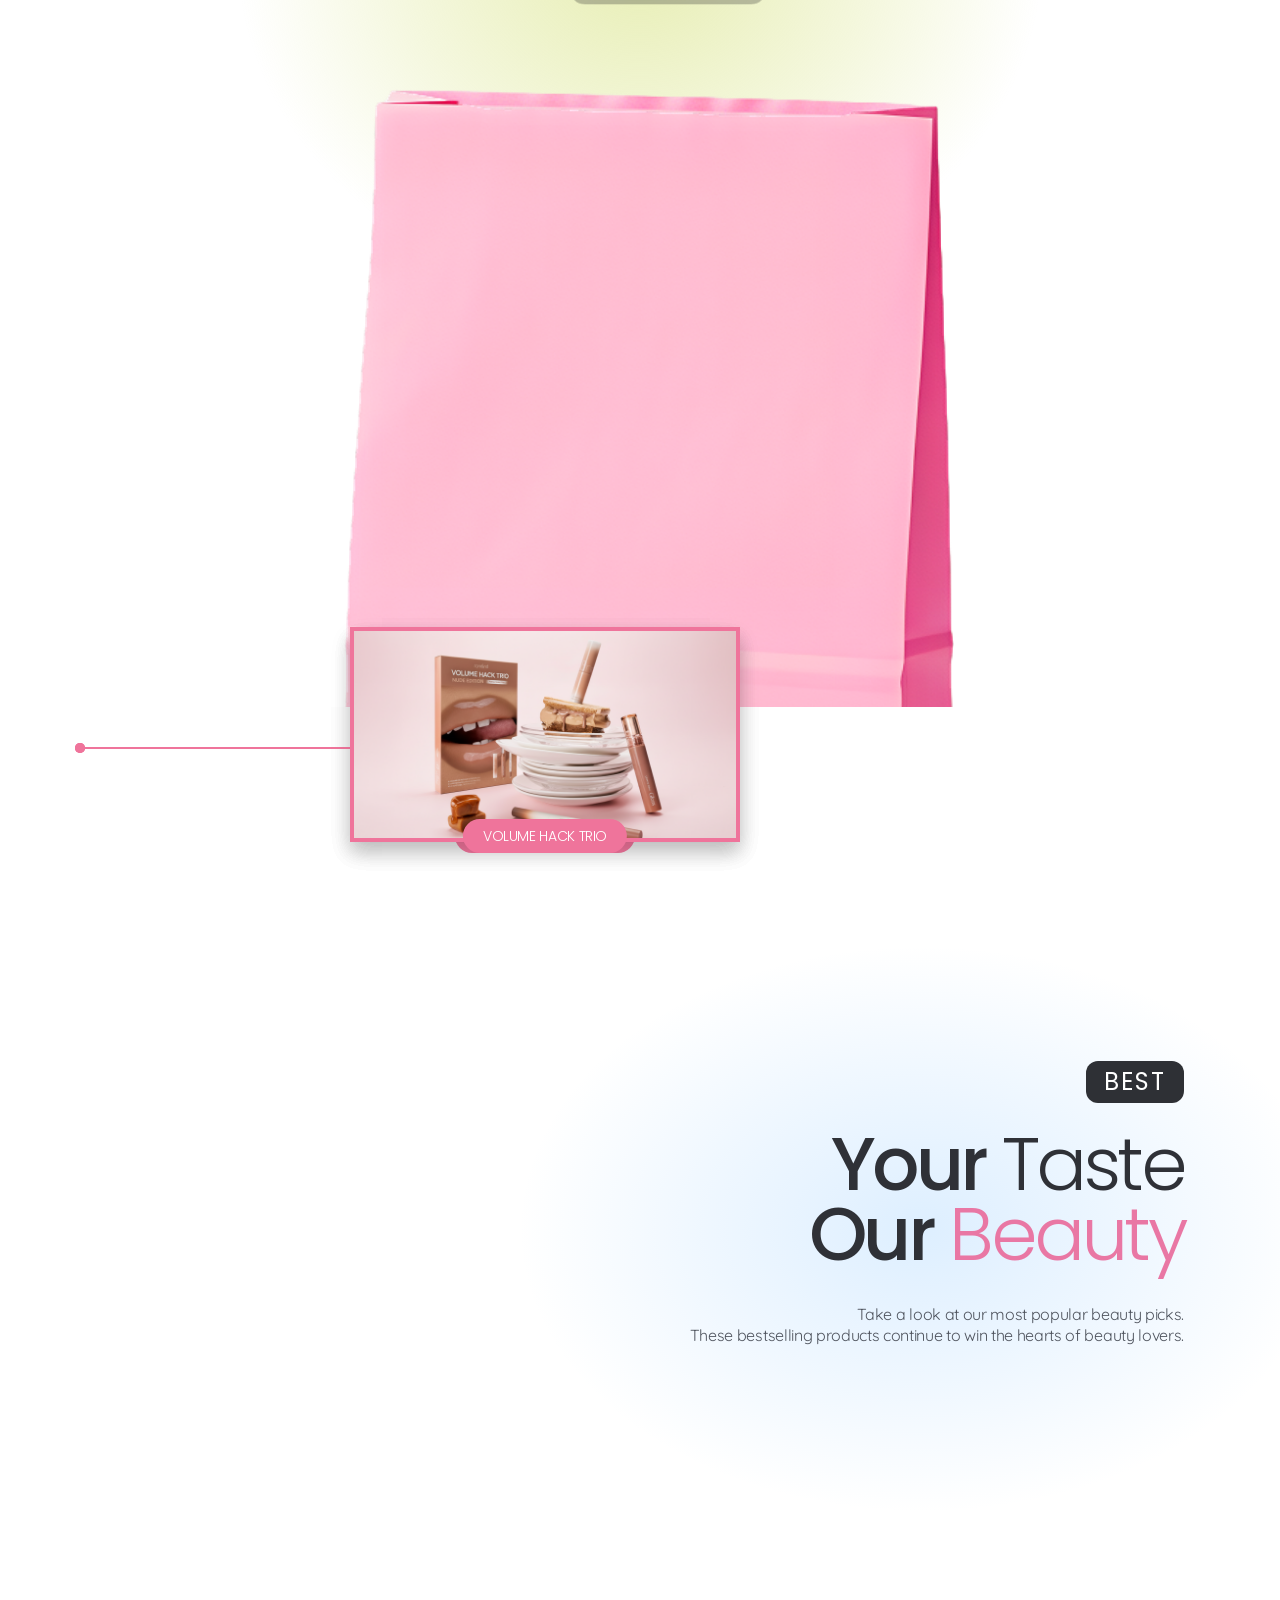
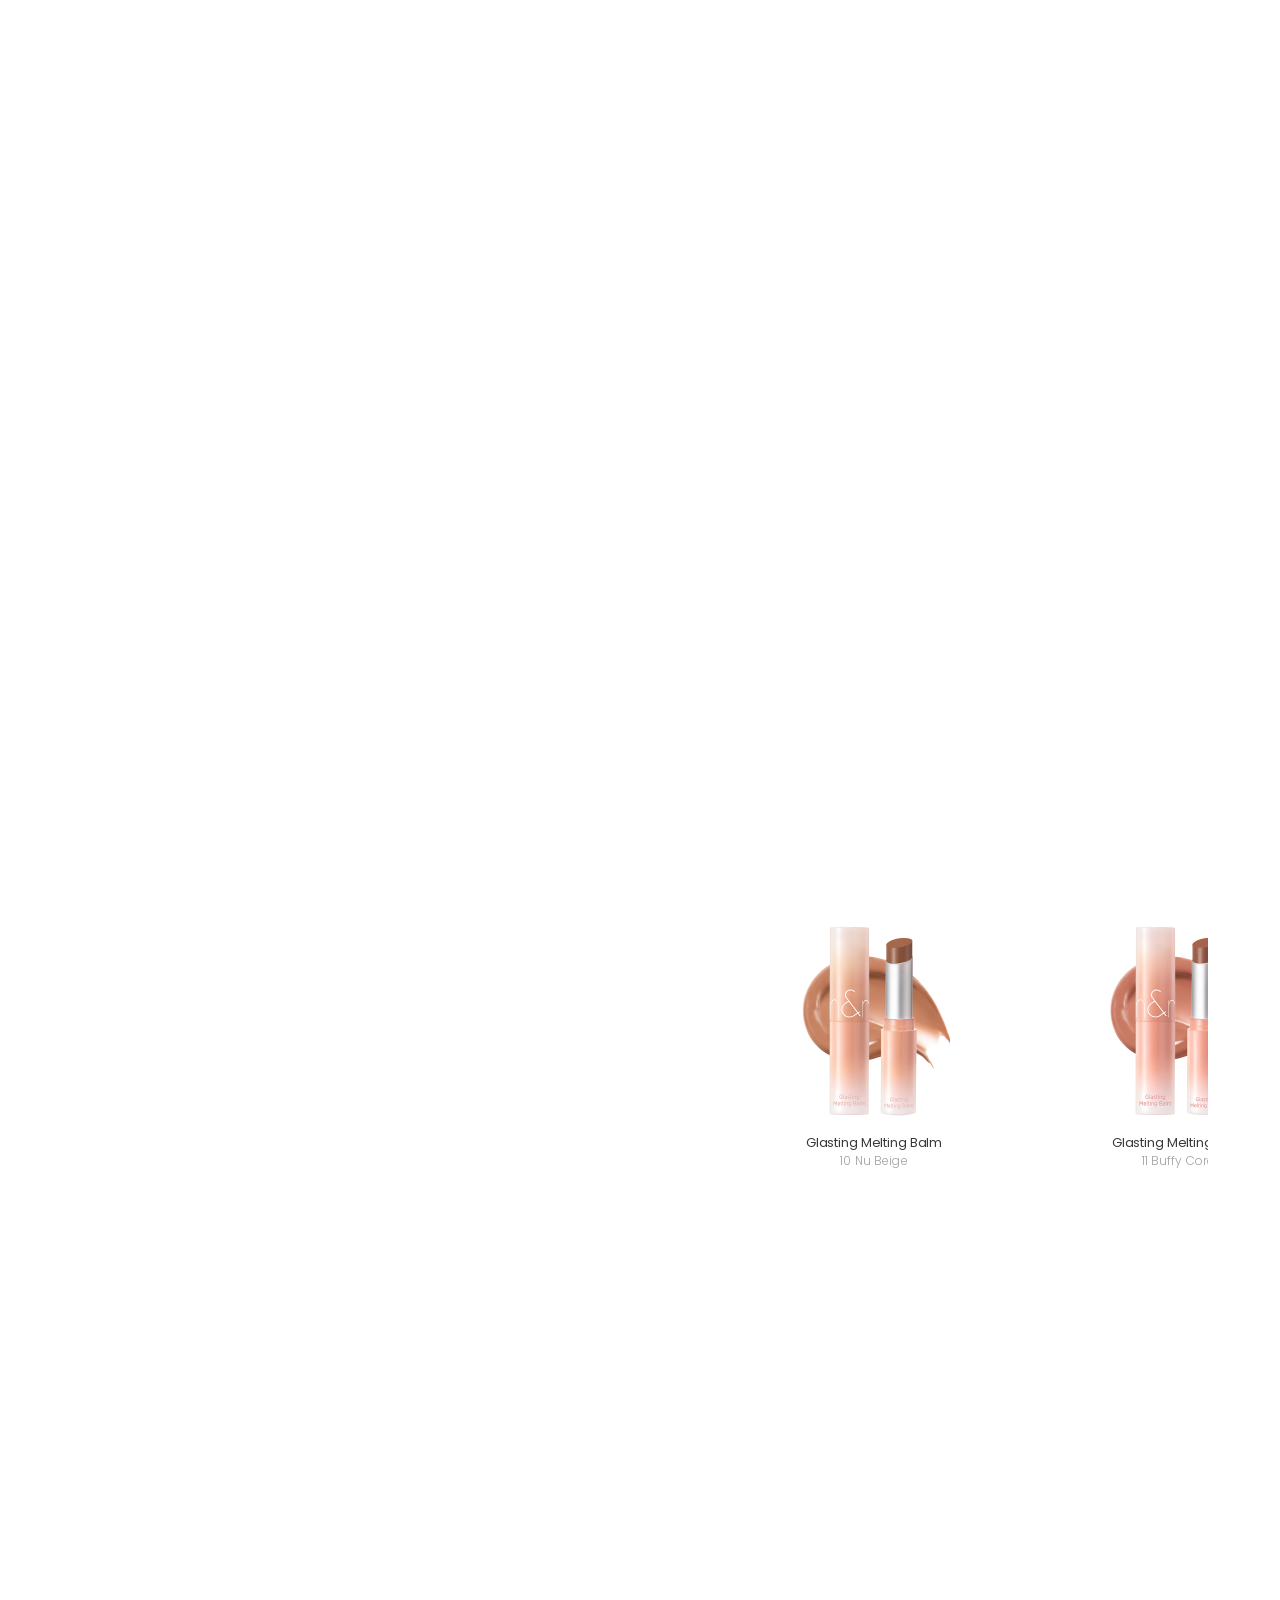
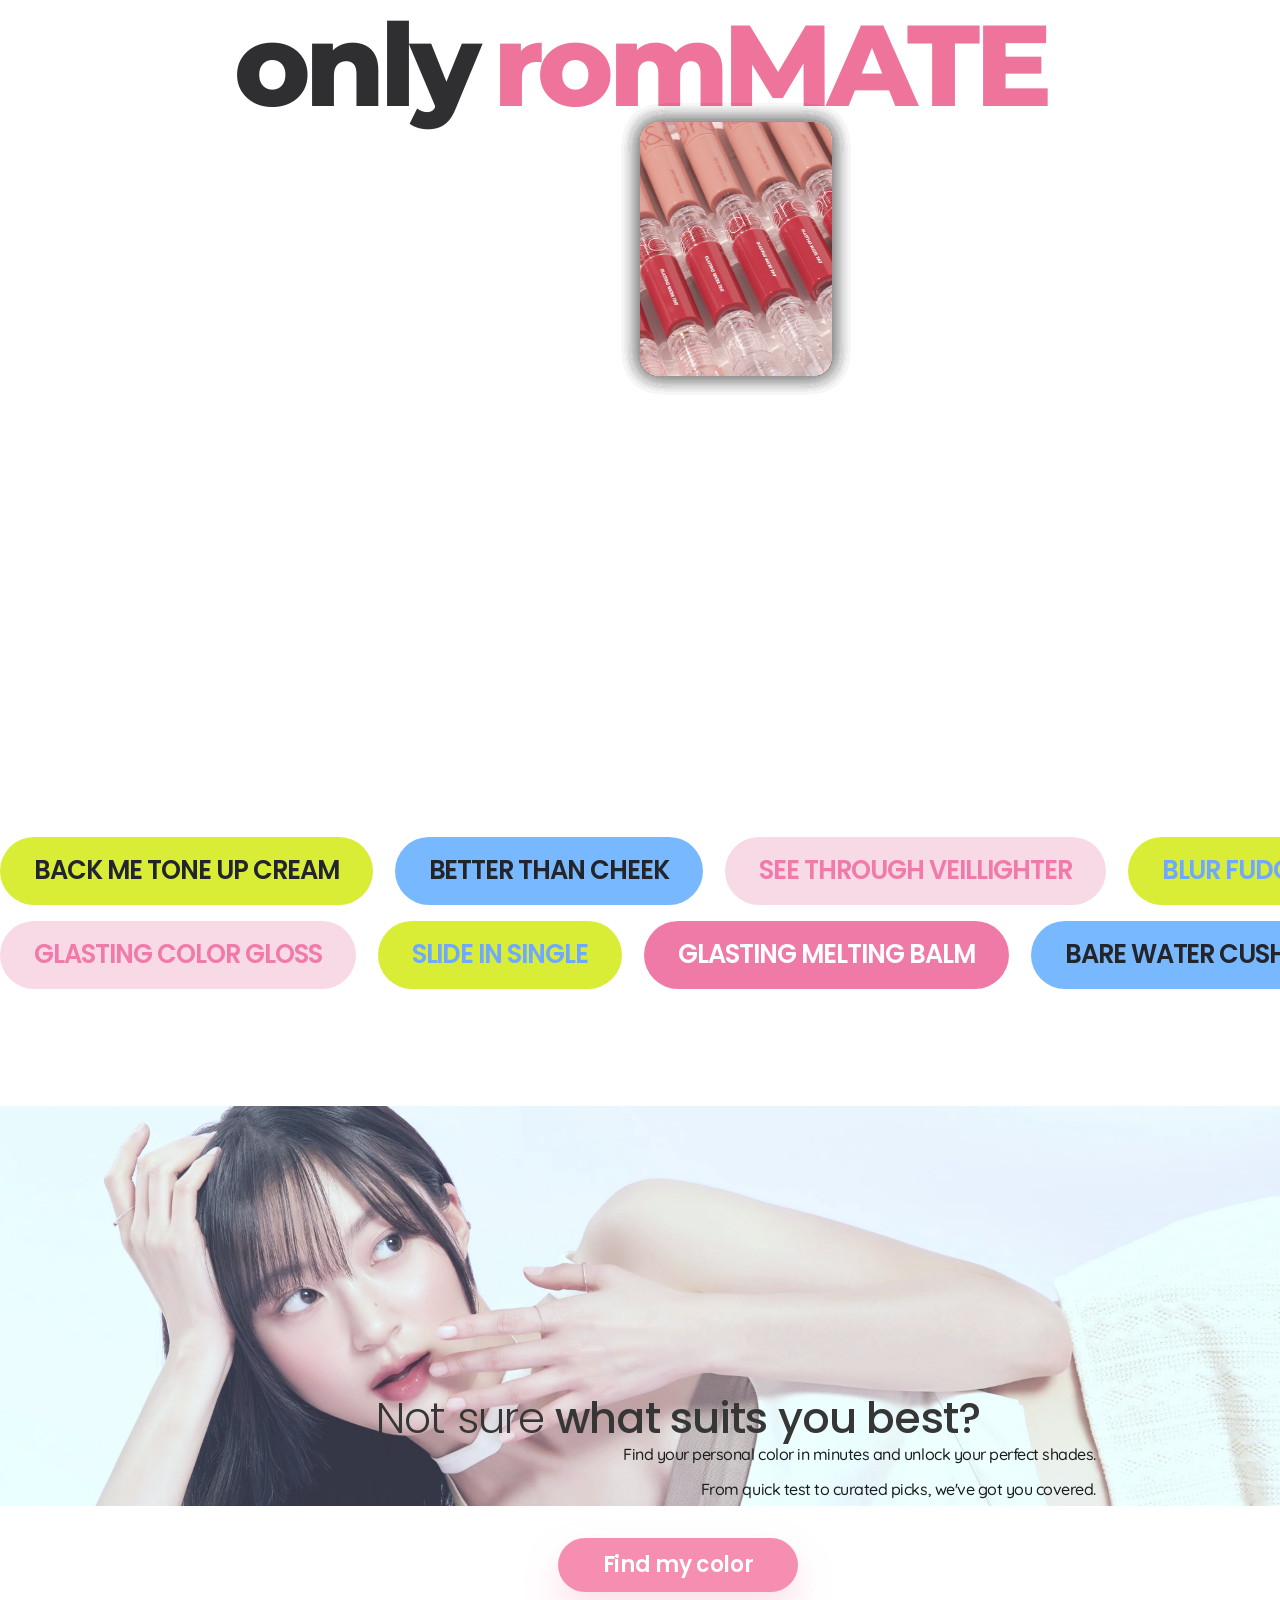
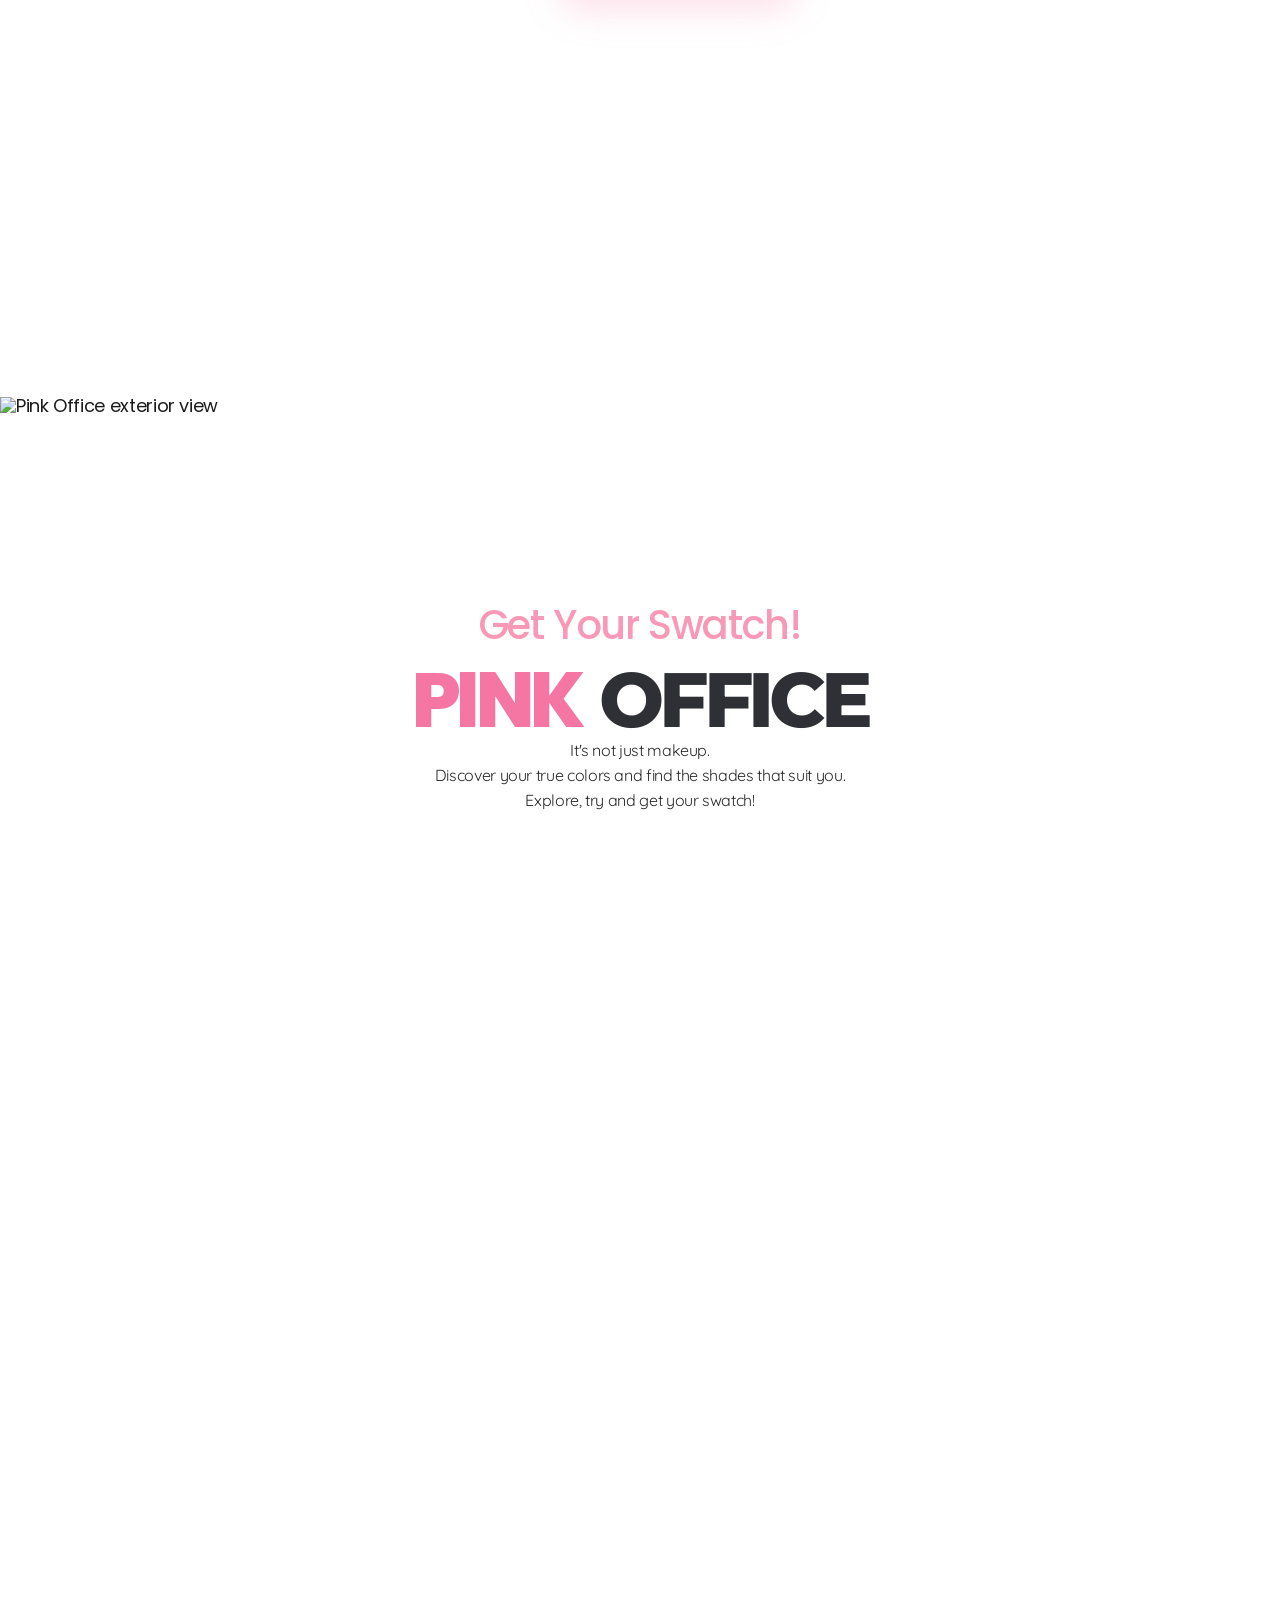
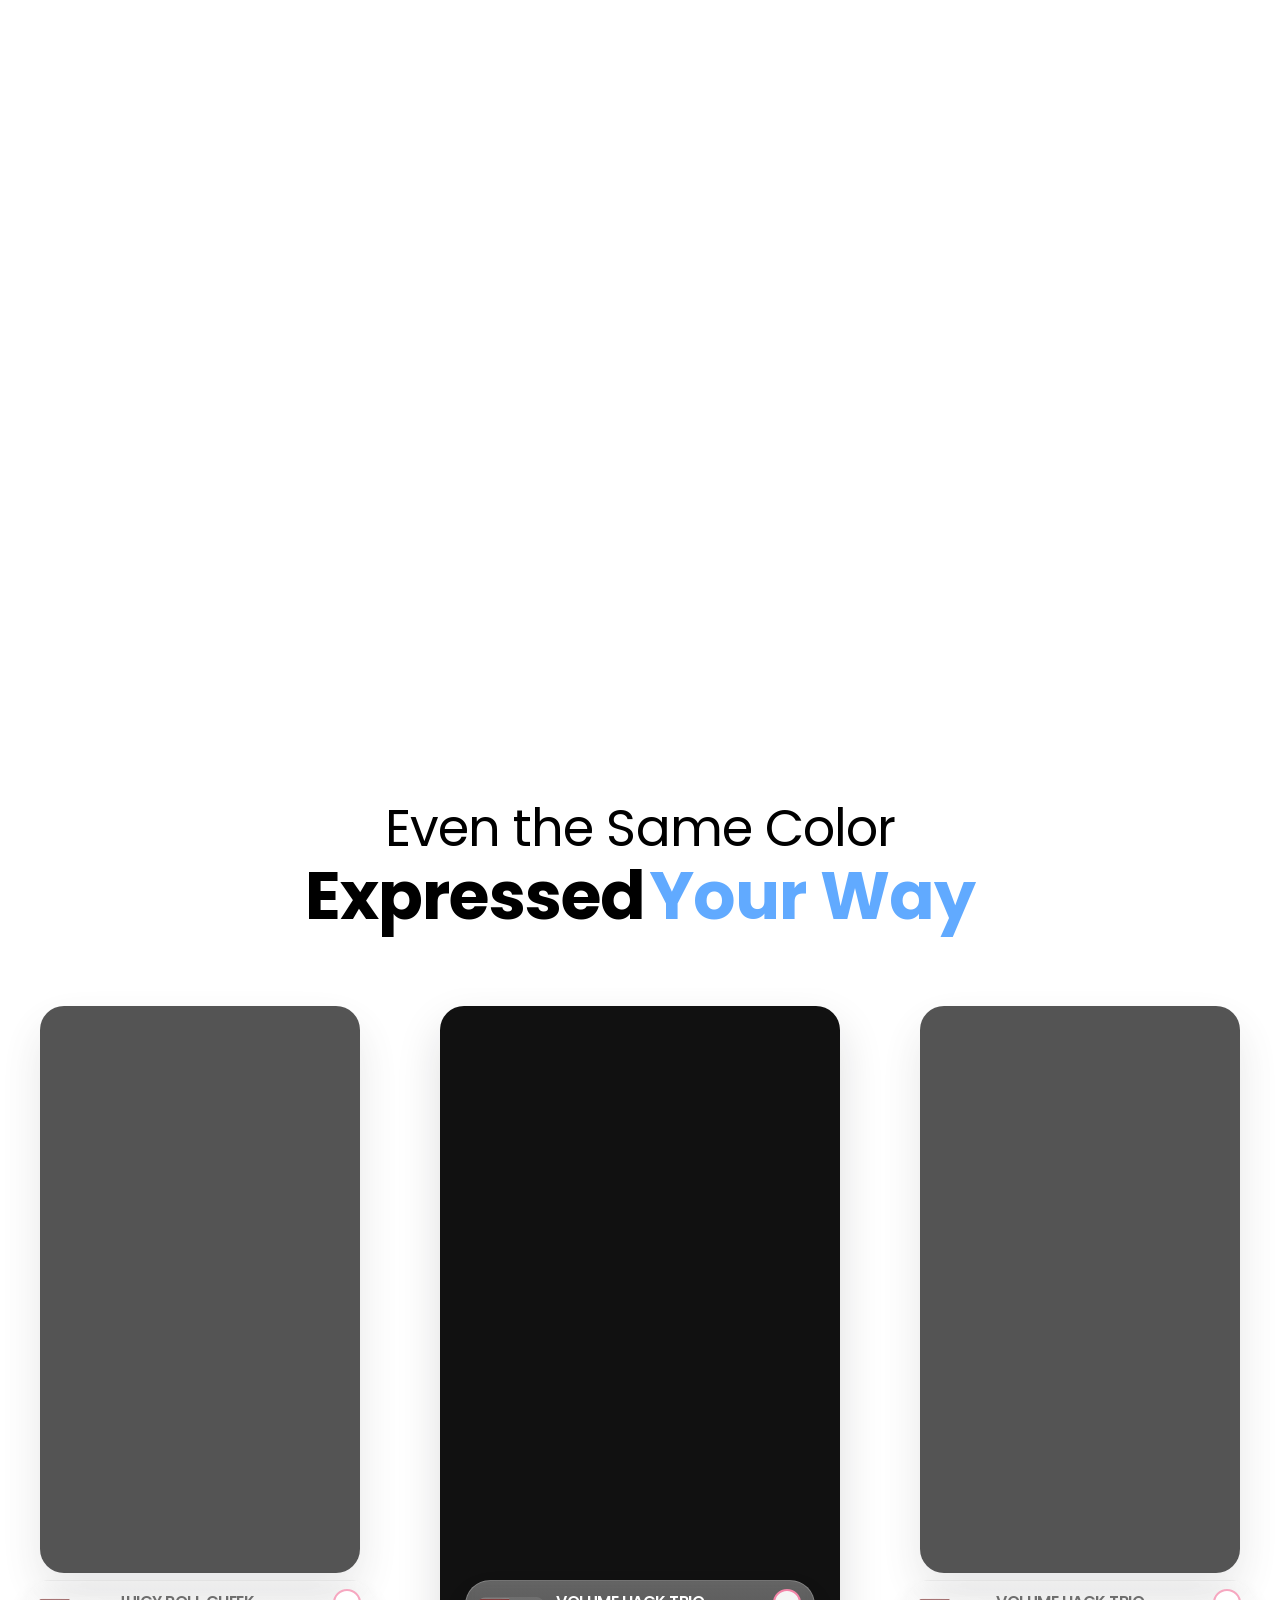
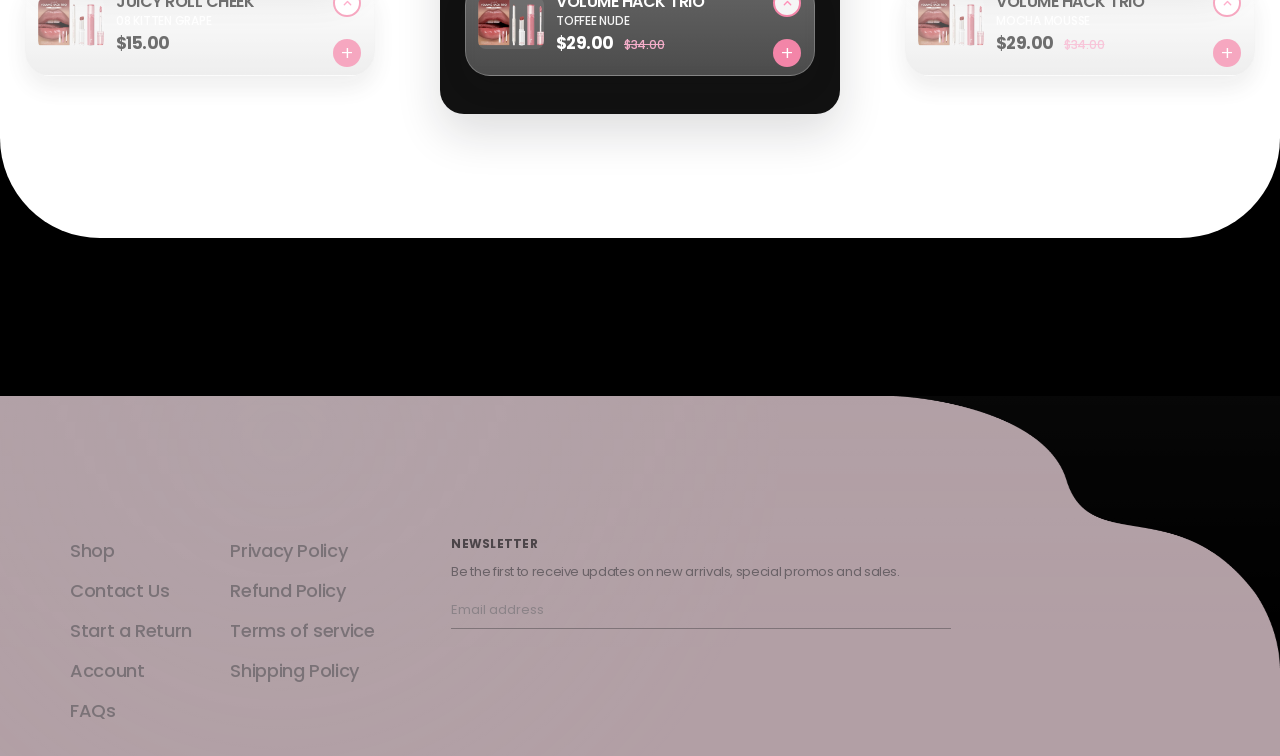
==== commit afe8dd6d: "계정 : 메인수정" ====
--- a/main/index.html
+++ b/main/index.html
@@ -112,7 +112,7 @@
                                     <a href="../product_detail_lip/product_detail_lip.html" class="product_card_shop_btn">Shop Now</a>
                                 </div>
                                 <div class="product_card_detail_img">
-                                    <img src="img/new_balm.png" alt="Glasting Melting Balm detail">
+                                    <img src="img/best_tint.jpg" alt="Glasting Melting Balm detail">
                                 </div>
                             </div>
                         </div>
@@ -135,7 +135,7 @@
                                     <a href="#" class="product_card_shop_btn">Shop Now</a>
                                 </div>
                                 <div class="product_card_detail_img">
-                                    <img src="img/new_brow.png" alt="Hanol Brow Cara detail">
+                                    <img src="img/best_dewyful.jpg" alt="Hanol Brow Cara detail">
                                 </div>
                             </div>
                         </div>
@@ -158,7 +158,7 @@
                                     <a href="#" class="product_card_shop_btn">Shop Now</a>
                                 </div>
                                 <div class="product_card_detail_img">
-                                    <img src="img/new_cushion.png" alt="Bare Water Cushion detail">
+                                    <img src="img/best_cushion.jpg" alt="Bare Water Cushion detail">
                                 </div>
                             </div>
                         </div>
@@ -181,7 +181,7 @@
                                     <a href="#" class="product_card_shop_btn">Shop Now</a>
                                 </div>
                                 <div class="product_card_detail_img">
-                                    <img src="img/new_shadow.png" alt="Better Than Palette detail">
+                                    <img src="img/best_eyes.jpg" alt="Better Than Palette detail">
                                 </div>
                             </div>
                         </div>
@@ -204,7 +204,7 @@
                                     <a href="#" class="product_card_shop_btn">Shop Now</a>
                                 </div>
                                 <div class="product_card_detail_img">
-                                    <img src="img/new_gloss.png" alt="Glasting Color Gloss detail">
+                                    <img src="img/best_tint.jpg" alt="Glasting Color Gloss detail">
                                 </div>
                             </div>
                         </div>
--- a/main/css/main.css
+++ b/main/css/main.css
@@ -348,6 +348,7 @@
 }
 
 .outlet_header {
+    padding-right: 50px;
     width: 100%;
     text-align: right;
     display: flex;
@@ -1106,13 +1107,13 @@
     transform-origin: center bottom;
     /* flex ??grid: panel???꾩뿉 諛곗튂?섏뿬 ?꾩そ?쇰줈 ?뺤옣 */
     display: grid;
-    grid-template-columns: auto 1fr;
+    grid-template-columns: 66px minmax(0, 1fr);
     grid-template-areas:
-        "panel panel"
-        "thumb info";
+        "thumb info"
+        "panel panel";
     align-items: center;
     column-gap: 12px;
-    row-gap: 8px;
+    row-gap: 10px;
     min-height: 84px;
     background: linear-gradient(0deg, rgba(185, 185, 185, 0.35) -0.29%, rgba(255, 255, 255, 0.35) 99.71%);
     box-shadow: 0 12px 24px rgba(26, 28, 34, 0.1);
@@ -1133,15 +1134,21 @@
     display: flex;
     align-items: center;
     justify-content: center;
-    max-height: 72px;
+    width: 66px;
+    min-height: 52px;
+    max-height: none;
     overflow: hidden;
     transition: opacity 0.12s ease, max-height 0.12s ease;
 }
 
 .sns_product_thumb img {
     display: block;
-    max-height: 54px;
-    object-fit: contain;
+    width: 66px;
+    height: 52px;
+    max-height: none;
+    object-fit: cover;
+    border-radius: 8px;
+    background: rgba(255, 255, 255, 0.1);
 }
 
 .sns_product_info {
@@ -1150,7 +1157,8 @@
     display: flex;
     flex-direction: column;
     justify-content: center;
-    max-height: 72px;
+    min-height: 52px;
+    max-height: none;
     overflow: hidden;
     transition: opacity 0.12s ease, max-height 0.12s ease;
 }
@@ -1165,6 +1173,9 @@
     letter-spacing: -0.03em;
     text-transform: uppercase;
     color: #353535;
+    white-space: nowrap;
+    overflow: hidden;
+    text-overflow: ellipsis;
 }
 
 .sns_product_info p {
@@ -1177,6 +1188,9 @@
     letter-spacing: -0.02em;
     text-transform: uppercase;
     color: rgba(255, 255, 255, 0.94);
+    white-space: nowrap;
+    overflow: hidden;
+    text-overflow: ellipsis;
 }
 
 .sns_price_row {
@@ -1345,15 +1359,12 @@
 
 .sns_product_list_item:hover {
     border-radius: 18px;
-    background: transparent;
-    border-color: transparent;
 }
 
 .sns_product_list .sns_product_list_link:hover .sns_product_list_item,
 .sns_product_list .sns_product_list_link:focus-visible .sns_product_list_item {
     border-radius: 18px;
     background: transparent;
-    border-color: transparent;
 }
 
 .sns_product_list_item img {
@@ -1369,6 +1380,7 @@
     flex-direction: column;
     gap: 3px;
     overflow: hidden;
+    align-items: flex-start;
 }
 
 .sns_product_list_text strong {
@@ -1381,9 +1393,11 @@
     letter-spacing: 0.04em;
     text-transform: uppercase;
     font-family: var(--font-poppins);
-}
-
-.sns_product_list_text span {
+    width: 100%;
+    text-align: left;
+}
+
+.sns_product_list_text > span {
     display: block;
     color: var(--white);
     font-size: 12px;
@@ -1393,13 +1407,17 @@
     text-overflow: ellipsis;
     text-transform: uppercase;
     letter-spacing: 0.02em;
+    width: 100%;
+    text-align: left;
 }
 
 .sns_product_list_text .sns_price_row {
     display: flex;
     align-items: baseline;
+    justify-content: flex-start;
     gap: 8px;
     margin-top: 4px;
+    width: 100%;
 }
 
 .sns_product_list_text .sns_price_current,
@@ -1426,8 +1444,9 @@
     backdrop-filter: blur(16px);
     -webkit-backdrop-filter: blur(16px);
     align-items: center;
-    row-gap: 0;
+    row-gap: 10px;
     border: 1px solid rgba(255, 255, 255, 0.36);
+    cursor: pointer;
 }
 
 /* ?뺤옣 ???곗륫??踰꾪듉 ?몃줈 諛곗튂 (?곷떒 ?? ?섎떒 +) */
@@ -1438,22 +1457,12 @@
     gap: 0;
 }
 
-.sns_product_bar.on .sns_product_thumb,
-.sns_product_bar.on .sns_product_info {
-    opacity: 0;
-    max-height: 0;
-    overflow: hidden;
-    pointer-events: none;
-    transition: opacity 0.16s ease, max-height 0.16s ease;
-}
-
 .sns_product_bar.on .sns_product_list_panel {
     max-height: 420px;
     opacity: 1;
     pointer-events: auto;
     transform: none;
-    border-bottom: 0;
-    padding-bottom: 2px;
+    padding-top: 2px;
     margin-bottom: 0;
 }
 
@@ -1461,8 +1470,19 @@
     opacity: 1;
 }
 
-.sns_product_bar.on .sns_product_list_link.is_related_item {
-    transition-delay: 0.06s;
+.sns_product_bar.on .sns_product_list_item {
+    grid-template-columns: 66px minmax(0, 1fr);
+    align-items: center;
+}
+
+.sns_product_bar.on .sns_product_list_text,
+.sns_product_bar.on .sns_product_list_text strong,
+.sns_product_bar.on .sns_product_list_text > span,
+.sns_product_bar.on .sns_product_list_text .sns_price_row {
+    width: 100%;
+    text-align: left;
+    align-items: flex-start;
+    justify-content: flex-start;
 }
 
 
@@ -1491,7 +1511,7 @@
 
 .sns_product_bar.on .sns_quick_btn {
     background: var(--p-color4);
-    color: #fff;
+    color: var(--white);
     border-color: #ffd6e6;
     font-size: 18px;
     font-weight: 300;
@@ -1500,7 +1520,6 @@
 .sns_product_bar.on .sns_quick_btn span {
     display: inline-block;
     line-height: 1;
-    transform: translateY(-1px);
 }
 
 
@@ -1614,15 +1633,15 @@
 /* ===== Product Card ===== */
 .product_card {
     position: relative;
-    width: 170px;
+    width: 196px;
     z-index: 20;
     transition: none;
 
 }
 
 .product_card.is-open {
-    width: 400px;
-    z-index: 40;
+    width: 440px;
+    z-index: 600;
 }
 
 .product_card_header {
@@ -1630,7 +1649,7 @@
     align-items: center;
     justify-content: space-between;
     gap: 12px;
-    min-width: 170px;
+    min-width: 196px;
     background: rgba(50, 50, 50, 0.3);
     backdrop-filter: blur(10px);
     color: var(--white);
@@ -1684,6 +1703,7 @@
     border-radius: 0 0 14px 14px;
     padding: 14px 16px;
     width: 100%;
+    overflow: visible;
     opacity: 0;
     visibility: hidden;
     pointer-events: none;
@@ -1743,19 +1763,19 @@
 }
 
 .product_card_detail_img {
-    width: 114px;
-    height: 171px;
+    width: 170px;
     flex-shrink: 0;
     border-radius: 10px;
     overflow: hidden;
     align-self: stretch;
     position: relative;
     z-index: 1;
+    object-fit: cover;
+
 }
 
 .product_card_detail_img img {
-    width: 114px;
-    height: 171px;
+    width: 170px;
     object-fit: cover;
 }
 
@@ -1772,13 +1792,13 @@
 }
 
 .floating_item.item3 {
-    top: 18%;
+    top: 5%;
     left: 80%;
 }
 
 .floating_item.item4 {
-    top: 10%;
-    left: 60%;
+    top: 8%;
+    left: 65%;
 }
 
 .floating_item.item5 {
--- a/main/css/main_media.css
+++ b/main/css/main_media.css
@@ -188,16 +188,16 @@
     }
 
     .product_card {
-        width: clamp(170px, calc(100vw * 170 / 1920), 340px);
+        width: clamp(196px, calc(100vw * 196 / 1920), 392px);
     }
 
     .product_card.is-open {
-        width: clamp(400px, calc(100vw * 400 / 1920), 800px);
+        width: clamp(440px, calc(100vw * 440 / 1920), 880px);
     }
 
     .product_card_header {
         gap: clamp(12px, calc(100vw * 12 / 1920), 24px);
-        min-width: clamp(170px, calc(100vw * 170 / 1920), 340px);
+        min-width: clamp(196px, calc(100vw * 196 / 1920), 392px);
         border-radius: clamp(15px, calc(100vw * 15 / 1920), 30px);
         padding: clamp(9px, calc(100vw * 9 / 1920), 18px)
             clamp(12px, calc(100vw * 12 / 1920), 24px)
@@ -514,7 +514,7 @@
         font-size: clamp(12px, calc(100vw * 12 / 1920), 24px);
     }
 
-    .sns_product_list_text span {
+    .sns_product_list_text > span {
         font-size: clamp(12px, calc(100vw * 12 / 1920), 24px);
     }
 
@@ -637,6 +637,16 @@
 }
 
 @media screen and (min-width:1600px) and (max-width:1920px) {
+    .outlet_product_carousel {
+        width: min(100%, 484px);
+        grid-template-columns: 54px minmax(0, 340px) 54px;
+        justify-content: center;
+    }
+
+    .outlet_product_swipe {
+        width: 340px;
+    }
+
     .outlet_product_track {
         grid-auto-columns: 340px;
     }
@@ -783,7 +793,7 @@
     .product_card.is-open {
         min-width: 0;
         width: 100%;
-        max-width: min(320px, calc(100vw - 40px));
+        max-width: min(360px, calc(100vw - 40px));
         margin: 0 auto;
     }
 
@@ -794,8 +804,8 @@
 
     /* 세로 길이 제한: 디테일 이미지 숨기고 max-height 적용 */
     .product_card_body {
-        max-height: 150px;
-        overflow-y: auto;
+        max-height: none;
+        overflow: visible;
     }
 
     .product_card_detail_img {
@@ -1200,7 +1210,7 @@
         font-size: 10px;
     }
 
-    .sns_product_list_text span {
+    .sns_product_list_text > span {
         font-size: 9px;
     }
 
@@ -1549,7 +1559,7 @@
         font-size: 9px;
     }
 
-    .sns_product_list_text span {
+    .sns_product_list_text > span {
         font-size: 8px;
     }
 
@@ -2596,21 +2606,26 @@
     border-color: transparent;
 }
 
-.sns_product_bar.on .sns_product_thumb,
-.sns_product_bar.on .sns_product_info {
-    opacity: 0;
-    max-height: 0;
-    overflow: hidden;
-    pointer-events: none;
-    transition: opacity 0.16s ease, max-height 0.16s ease;
-}
-
 .sns_product_bar.on .sns_product_list_link {
     opacity: 1;
 }
 
 .sns_product_bar.on .sns_product_list_link.is_related_item {
     transition-delay: 0.06s;
+}
+
+.sns_product_bar.on .sns_product_list_item {
+    align-items: center;
+}
+
+.sns_product_bar.on .sns_product_list_text,
+.sns_product_bar.on .sns_product_list_text strong,
+.sns_product_bar.on .sns_product_list_text > span,
+.sns_product_bar.on .sns_product_list_text .sns_price_row {
+    width: 100%;
+    text-align: left;
+    align-items: flex-start;
+    justify-content: flex-start;
 }
 
 .outlet_header {
@@ -2638,3 +2653,59 @@
     width: 100%;
     text-align: right;
 }
+
+@media screen and (max-width:768px) {
+    .sns_card.is_active .sns_product_thumb {
+        width: 38px;
+        min-height: 28px;
+    }
+
+    .sns_card.is_active .sns_product_thumb img {
+        max-height: 28px;
+    }
+
+    .sns_card.is_active .sns_product_info h3 {
+        font-size: 9px;
+    }
+
+    .sns_card.is_active .sns_product_info p {
+        font-size: 7px;
+        margin-top: 2px;
+    }
+
+    .sns_card.is_active .sns_price_row {
+        gap: 6px;
+        margin-top: 4px;
+    }
+
+    .sns_card.is_active .sns_price_current {
+        font-size: 11px;
+    }
+
+    .sns_card.is_active .sns_price_before {
+        font-size: 8px;
+    }
+
+    .sns_card.is_active .sns_product_actions {
+        right: 6px;
+        width: 22px;
+        height: 50px;
+    }
+
+    .sns_card.is_active .sns_expand_btn,
+    .sns_card.is_active .sns_quick_btn {
+        width: 22px;
+        height: 22px;
+        min-width: 22px;
+        min-height: 22px;
+    }
+
+    .sns_card.is_active .sns_expand_btn svg {
+        width: 8px;
+        height: 8px;
+    }
+
+    .sns_card.is_active .sns_quick_btn span {
+        font-size: 16px;
+    }
+}
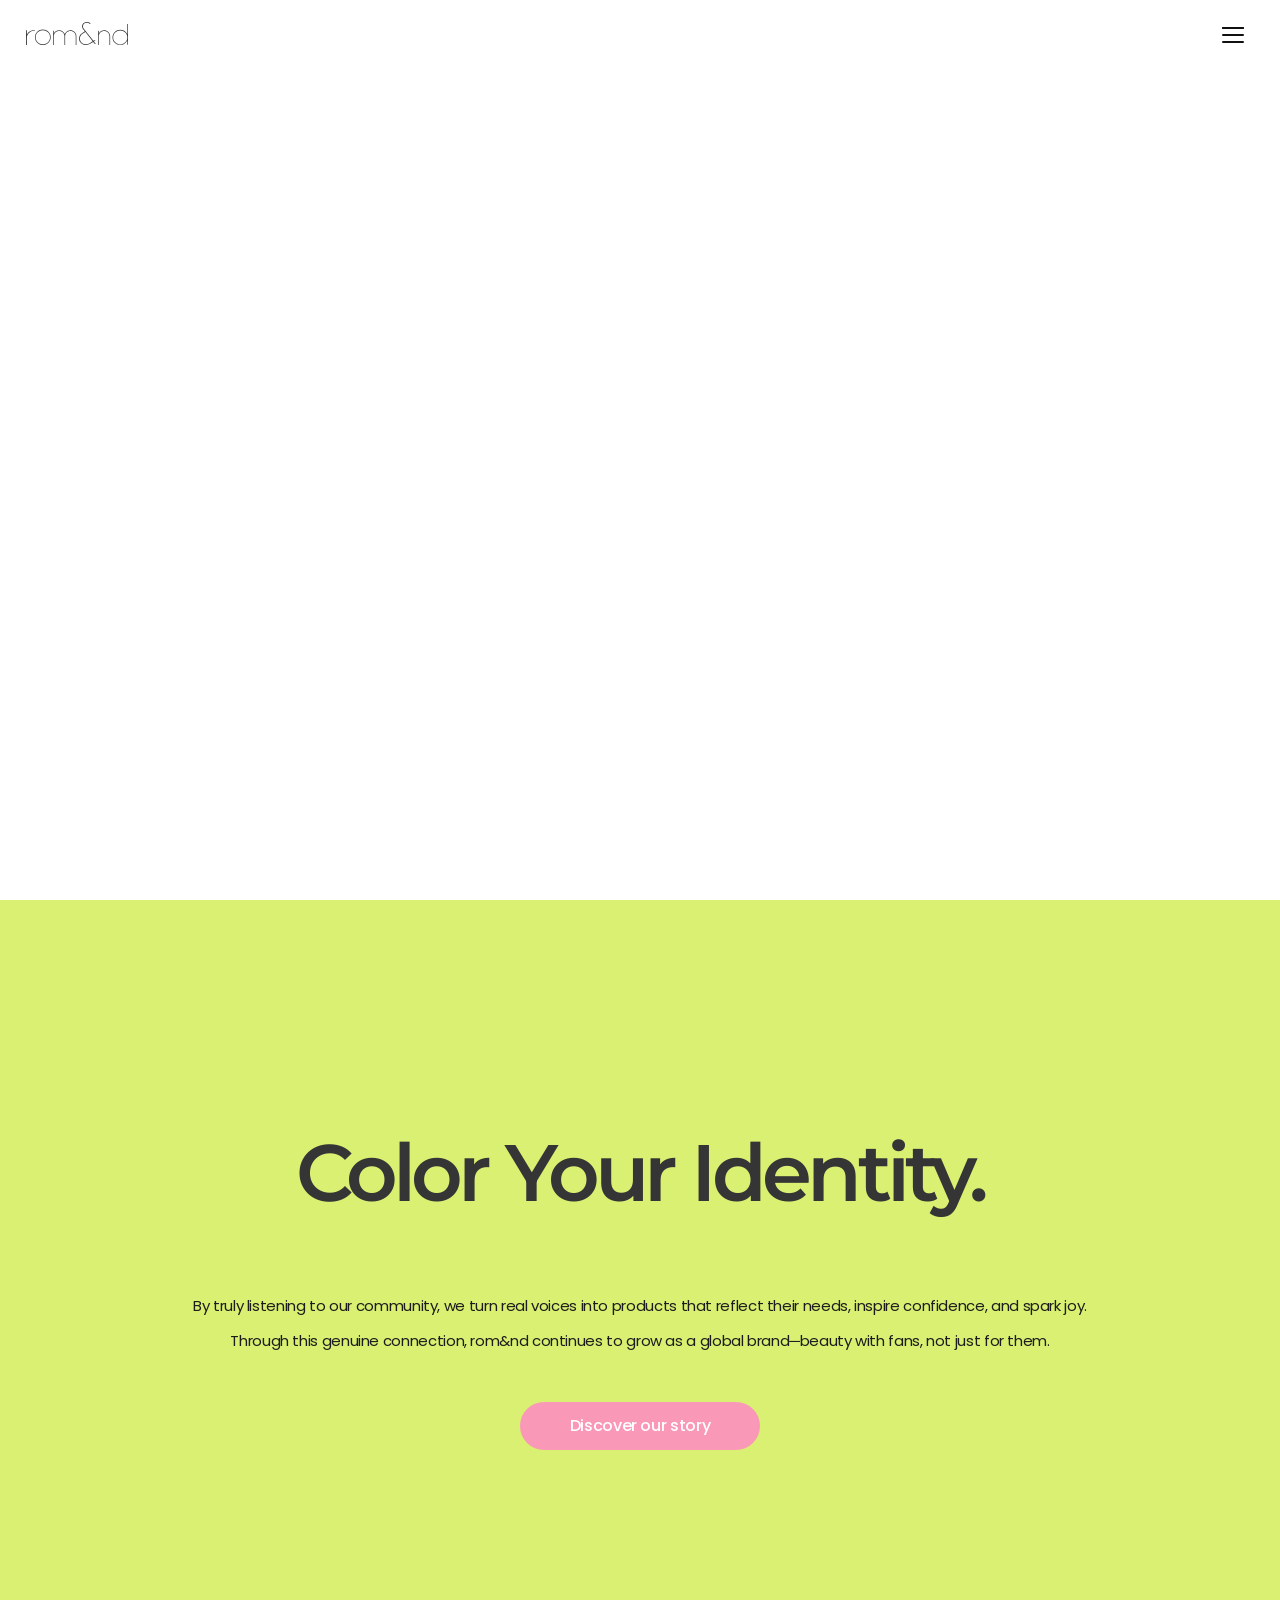
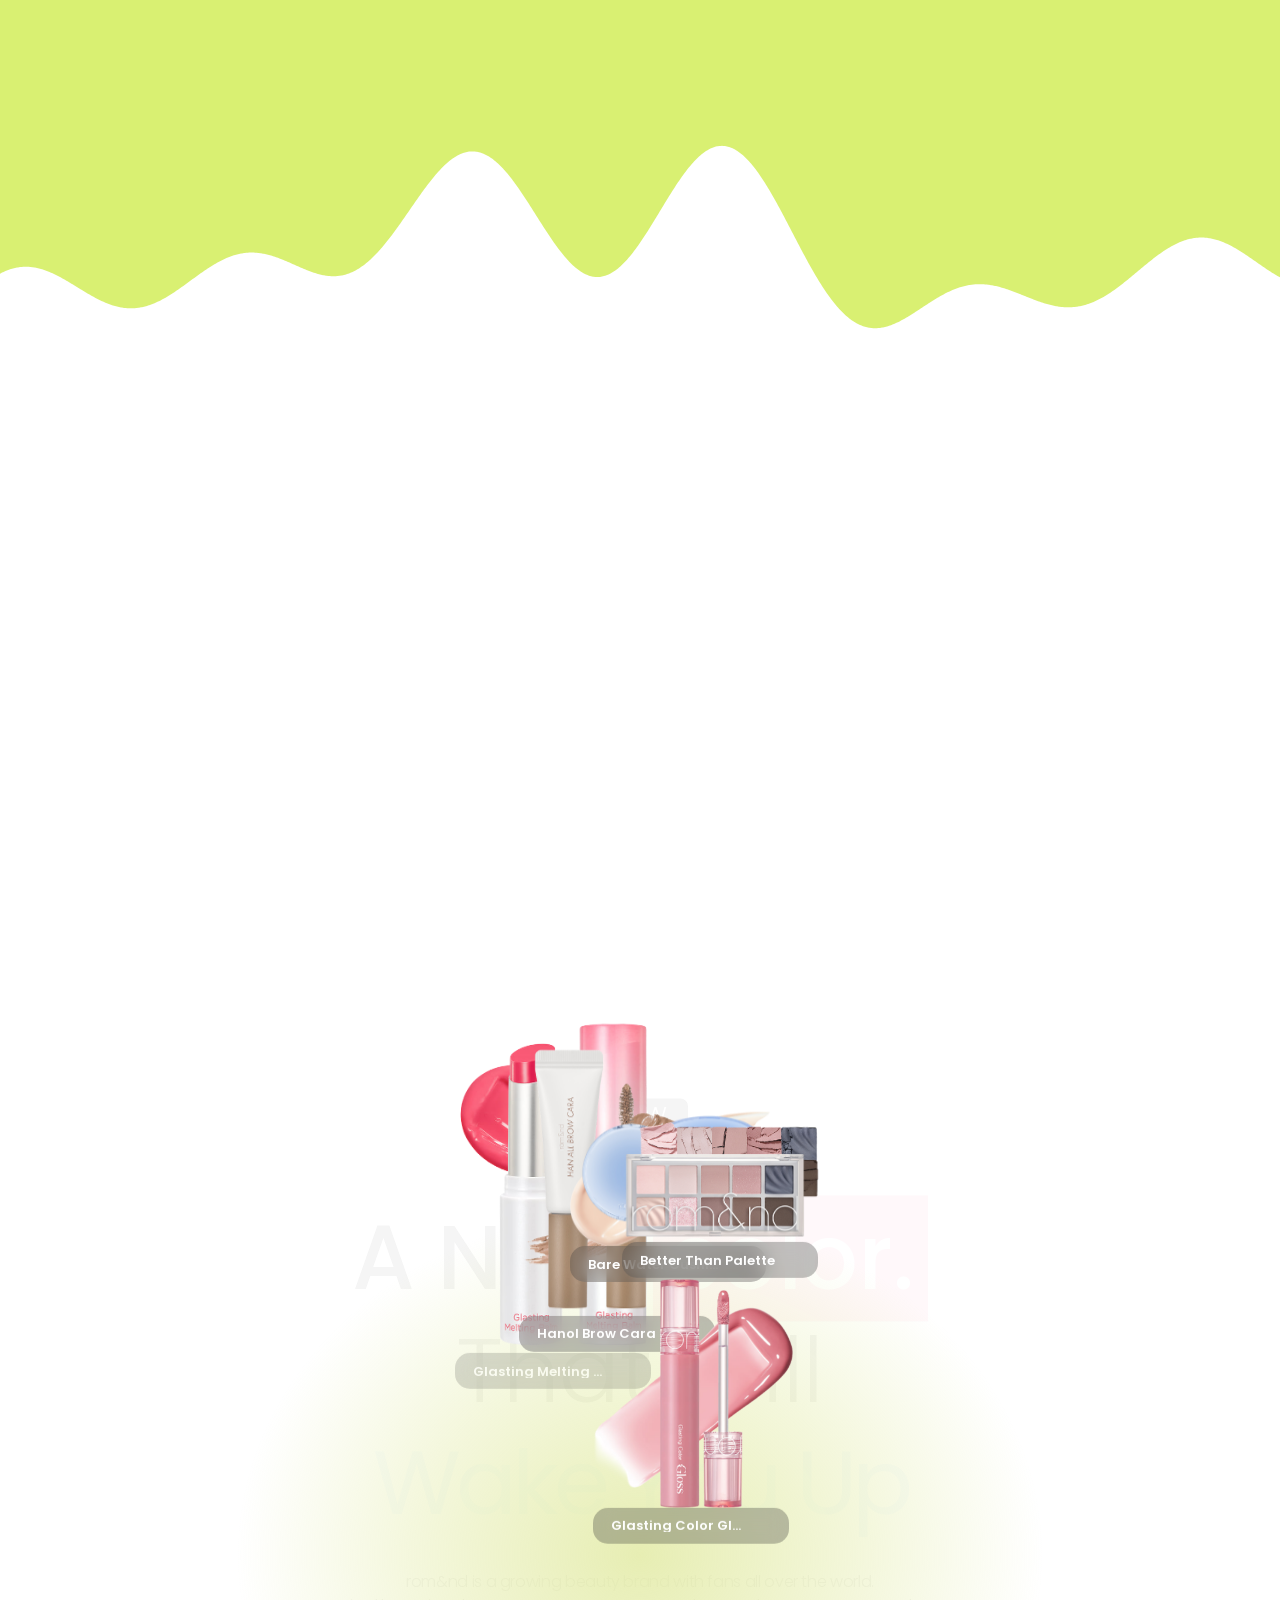
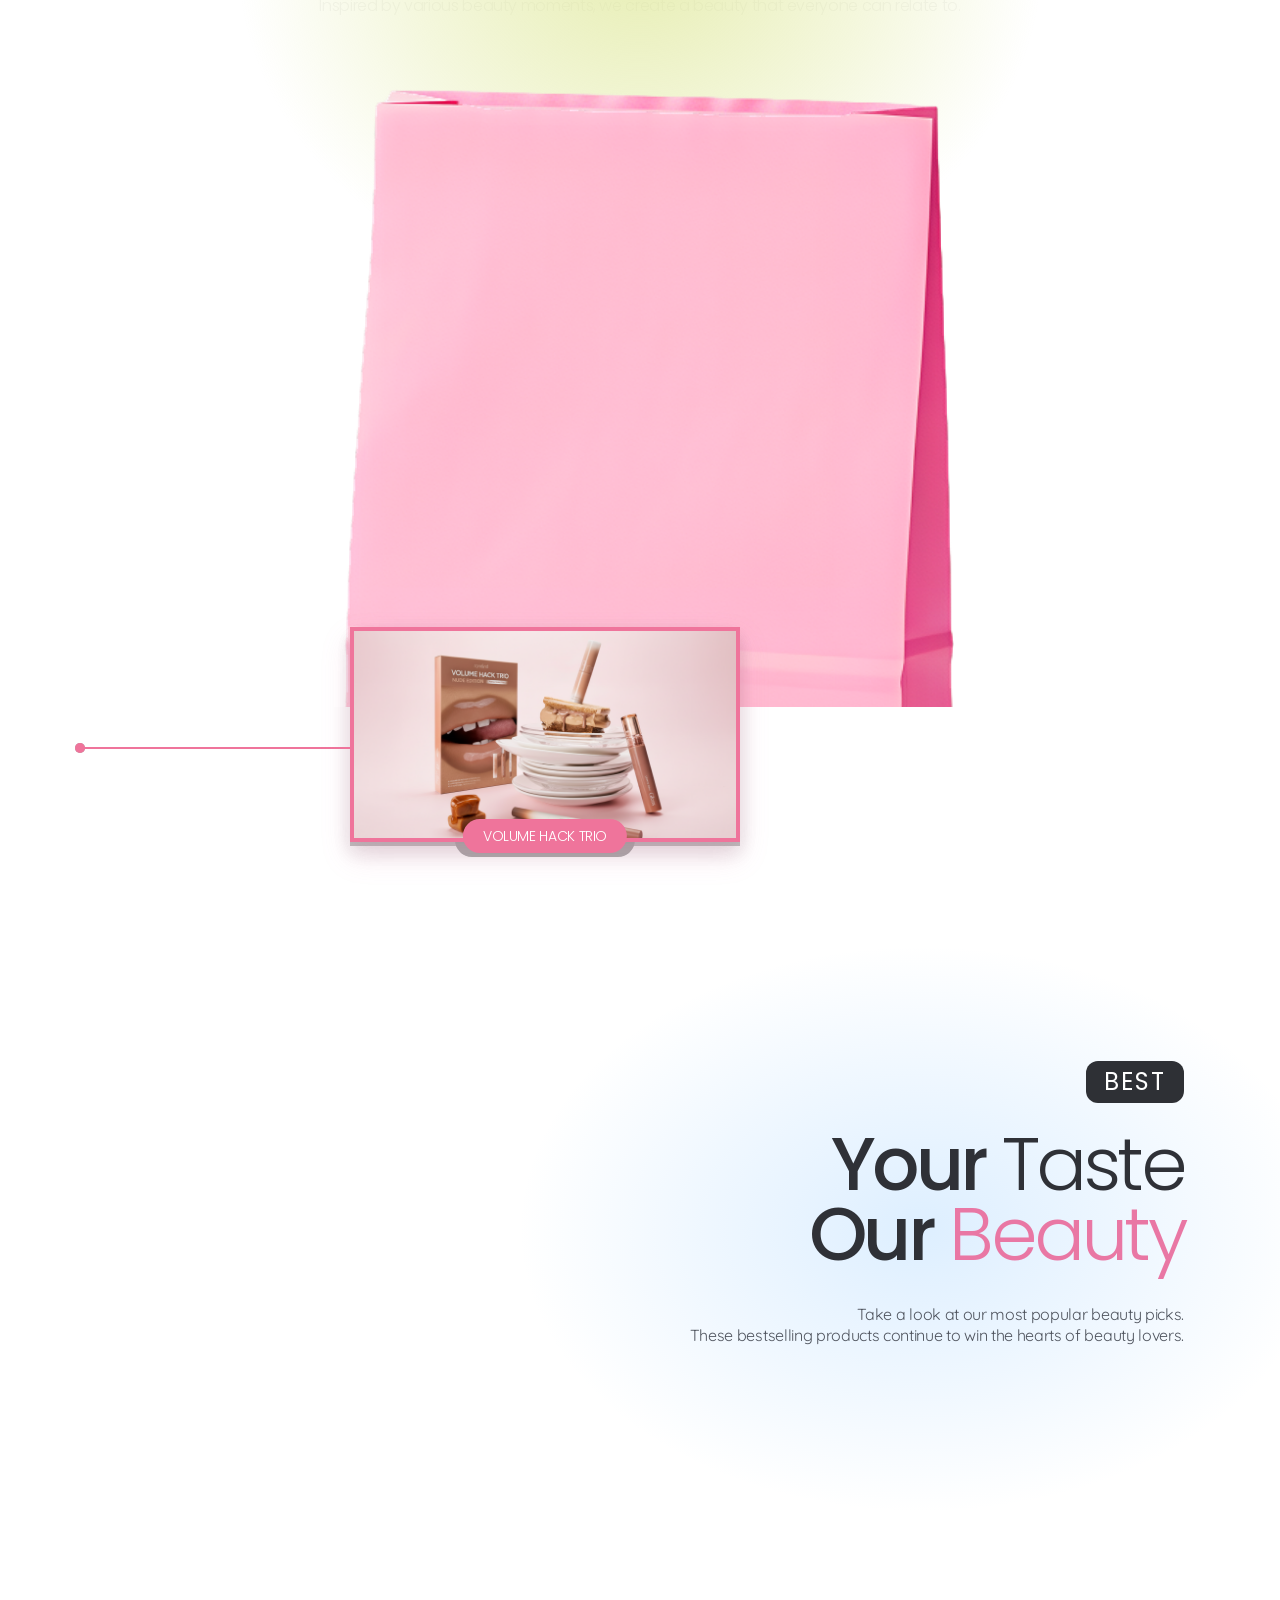
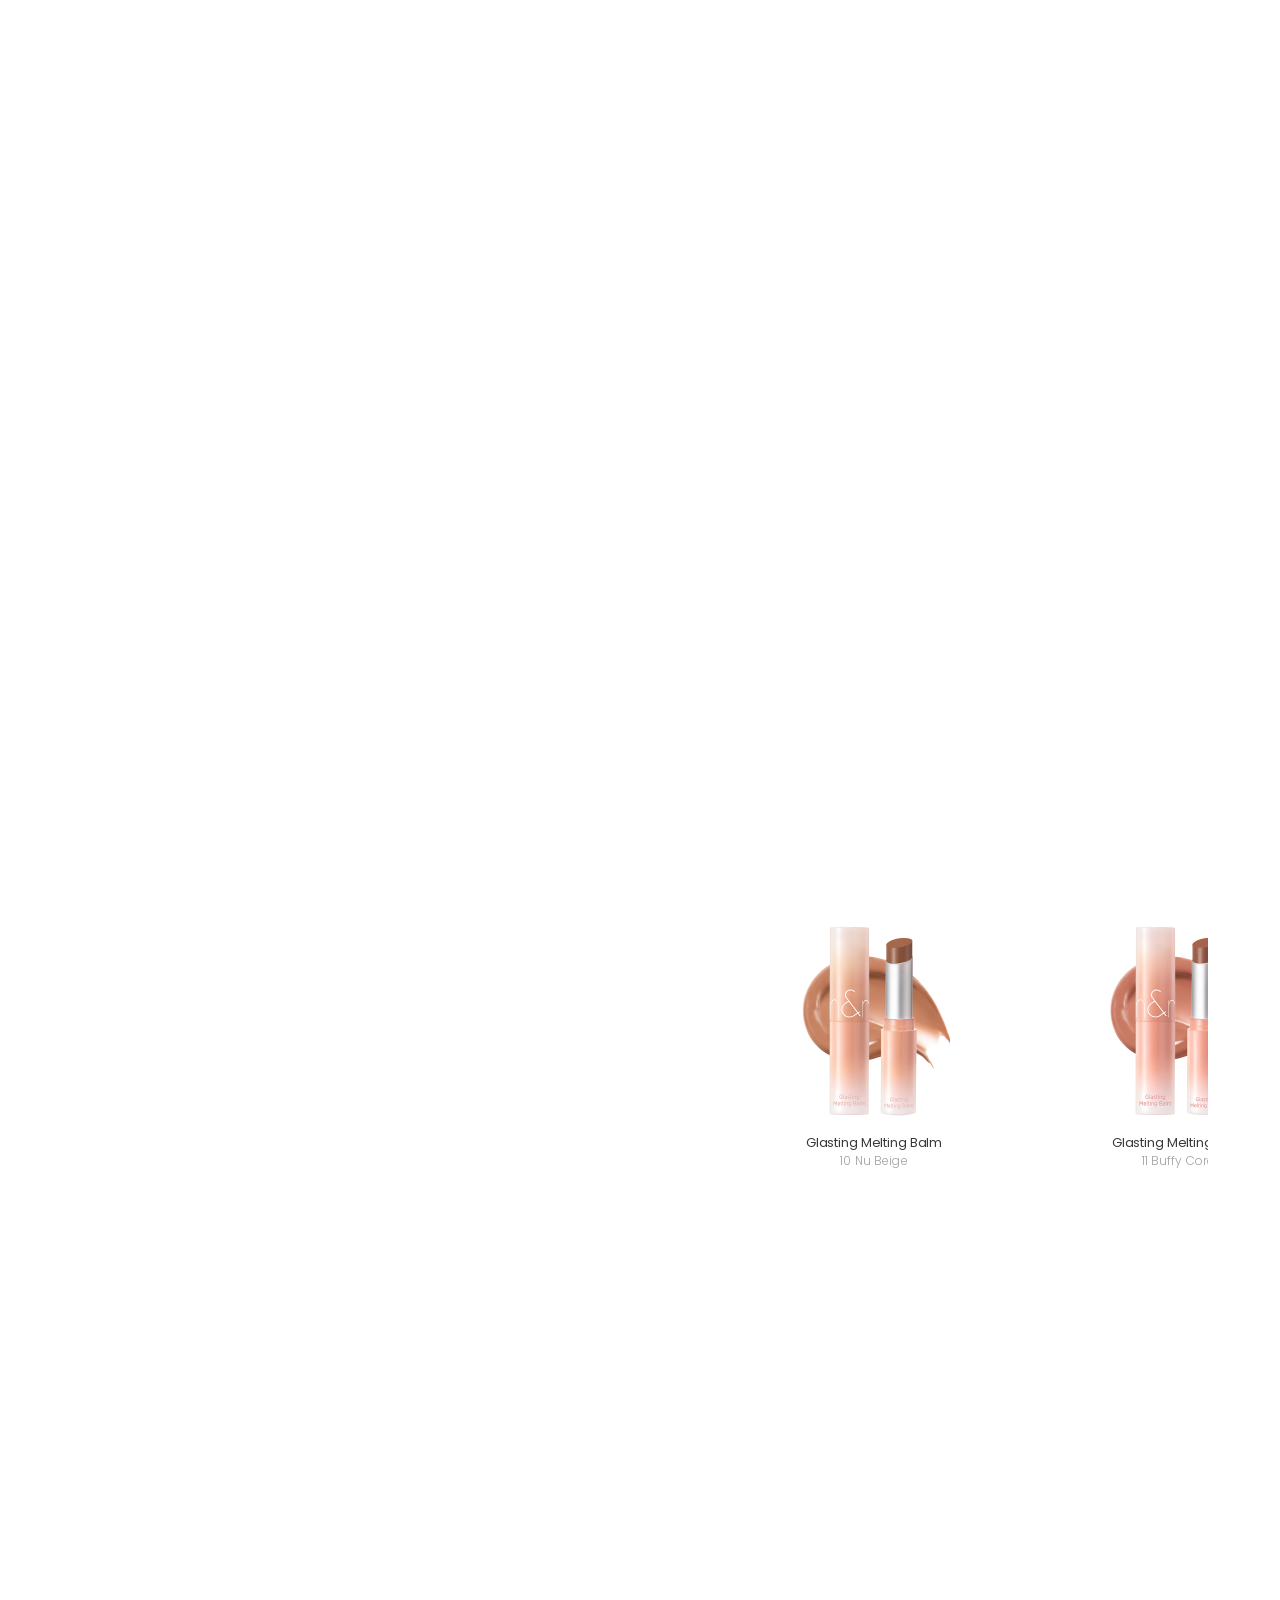
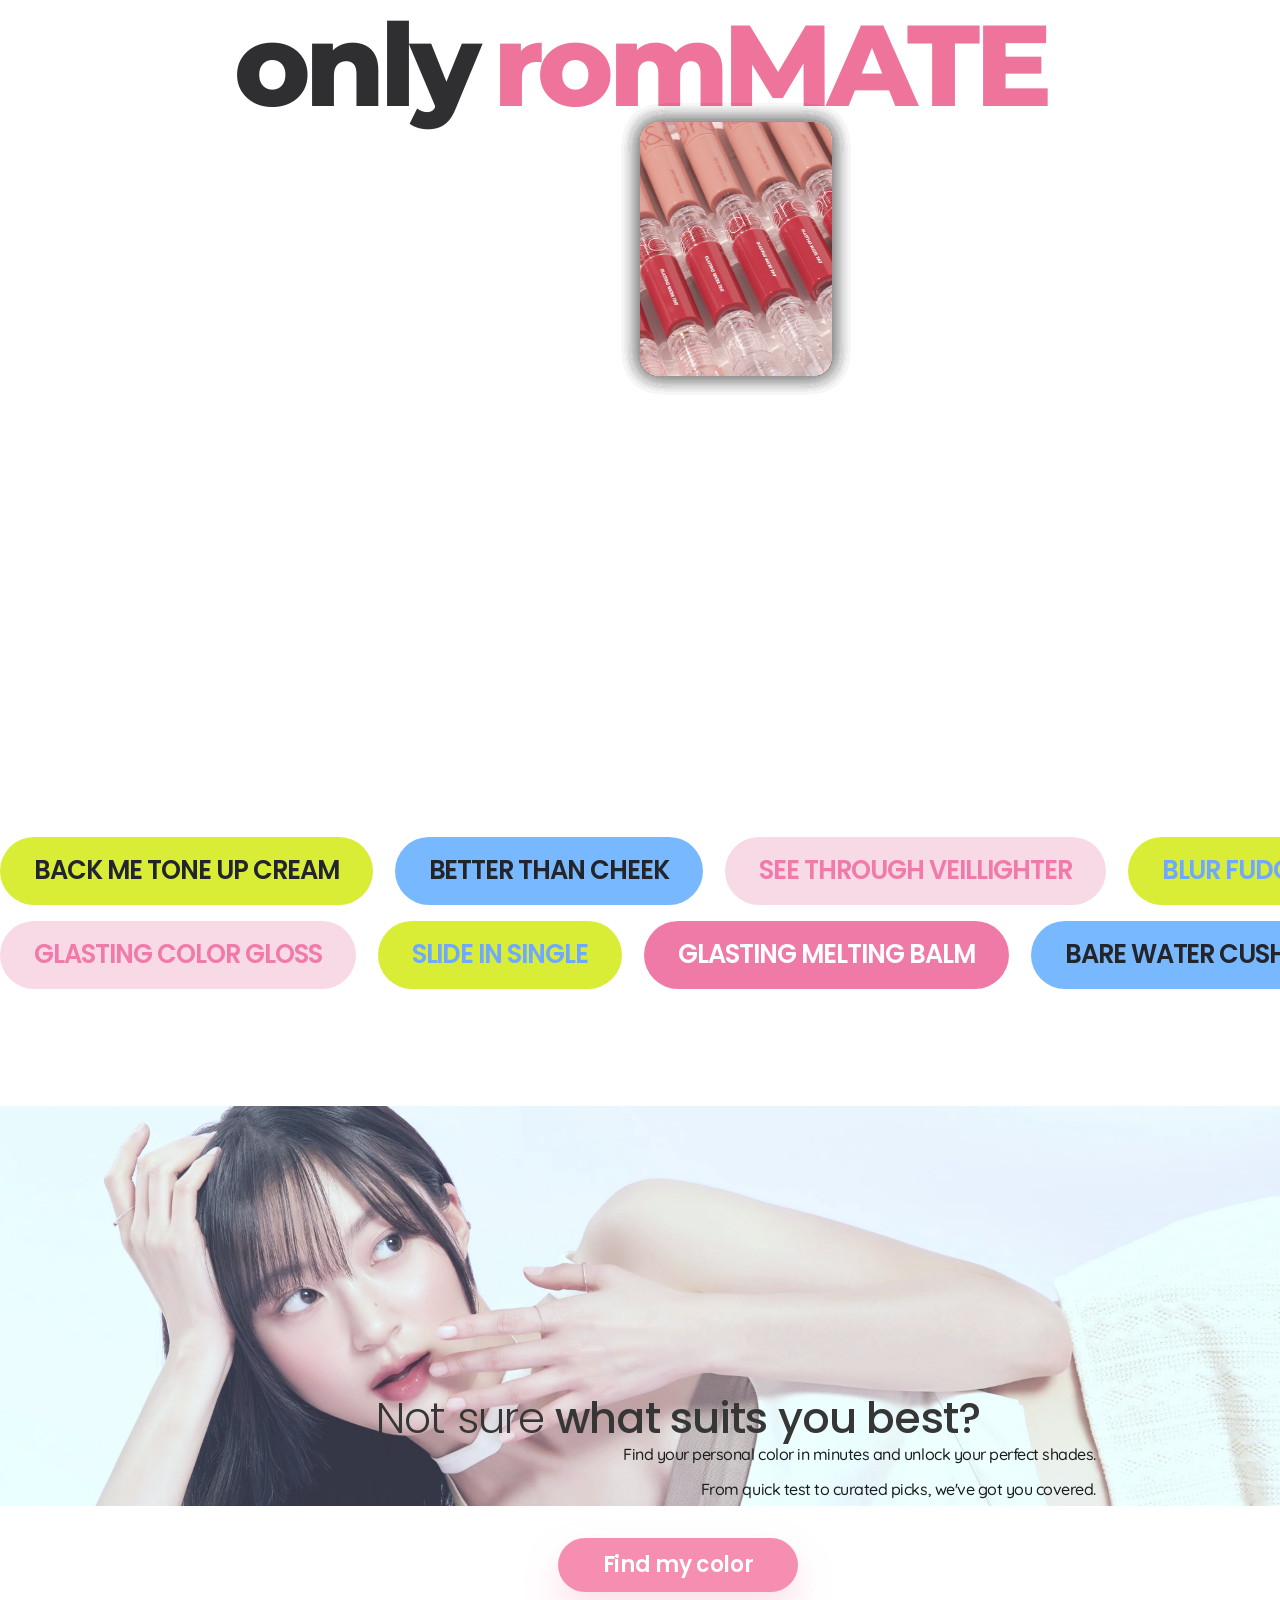
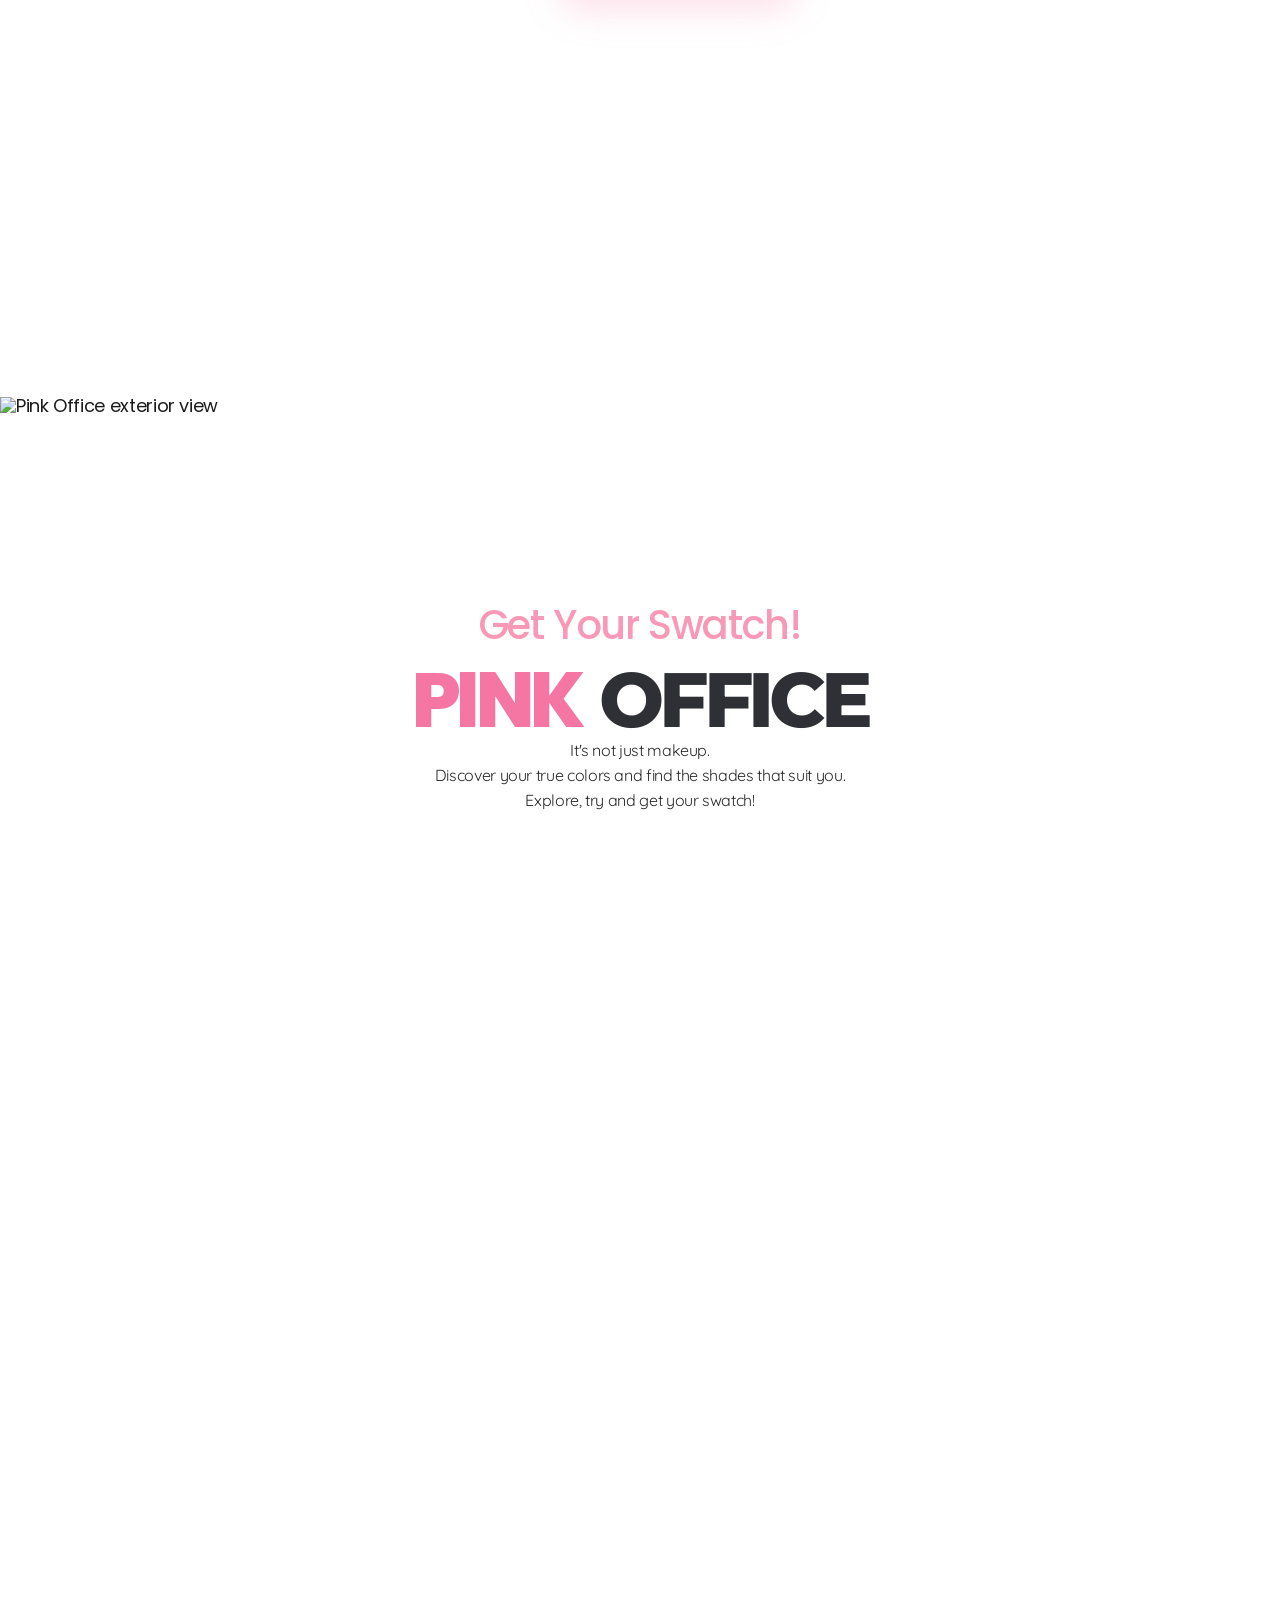
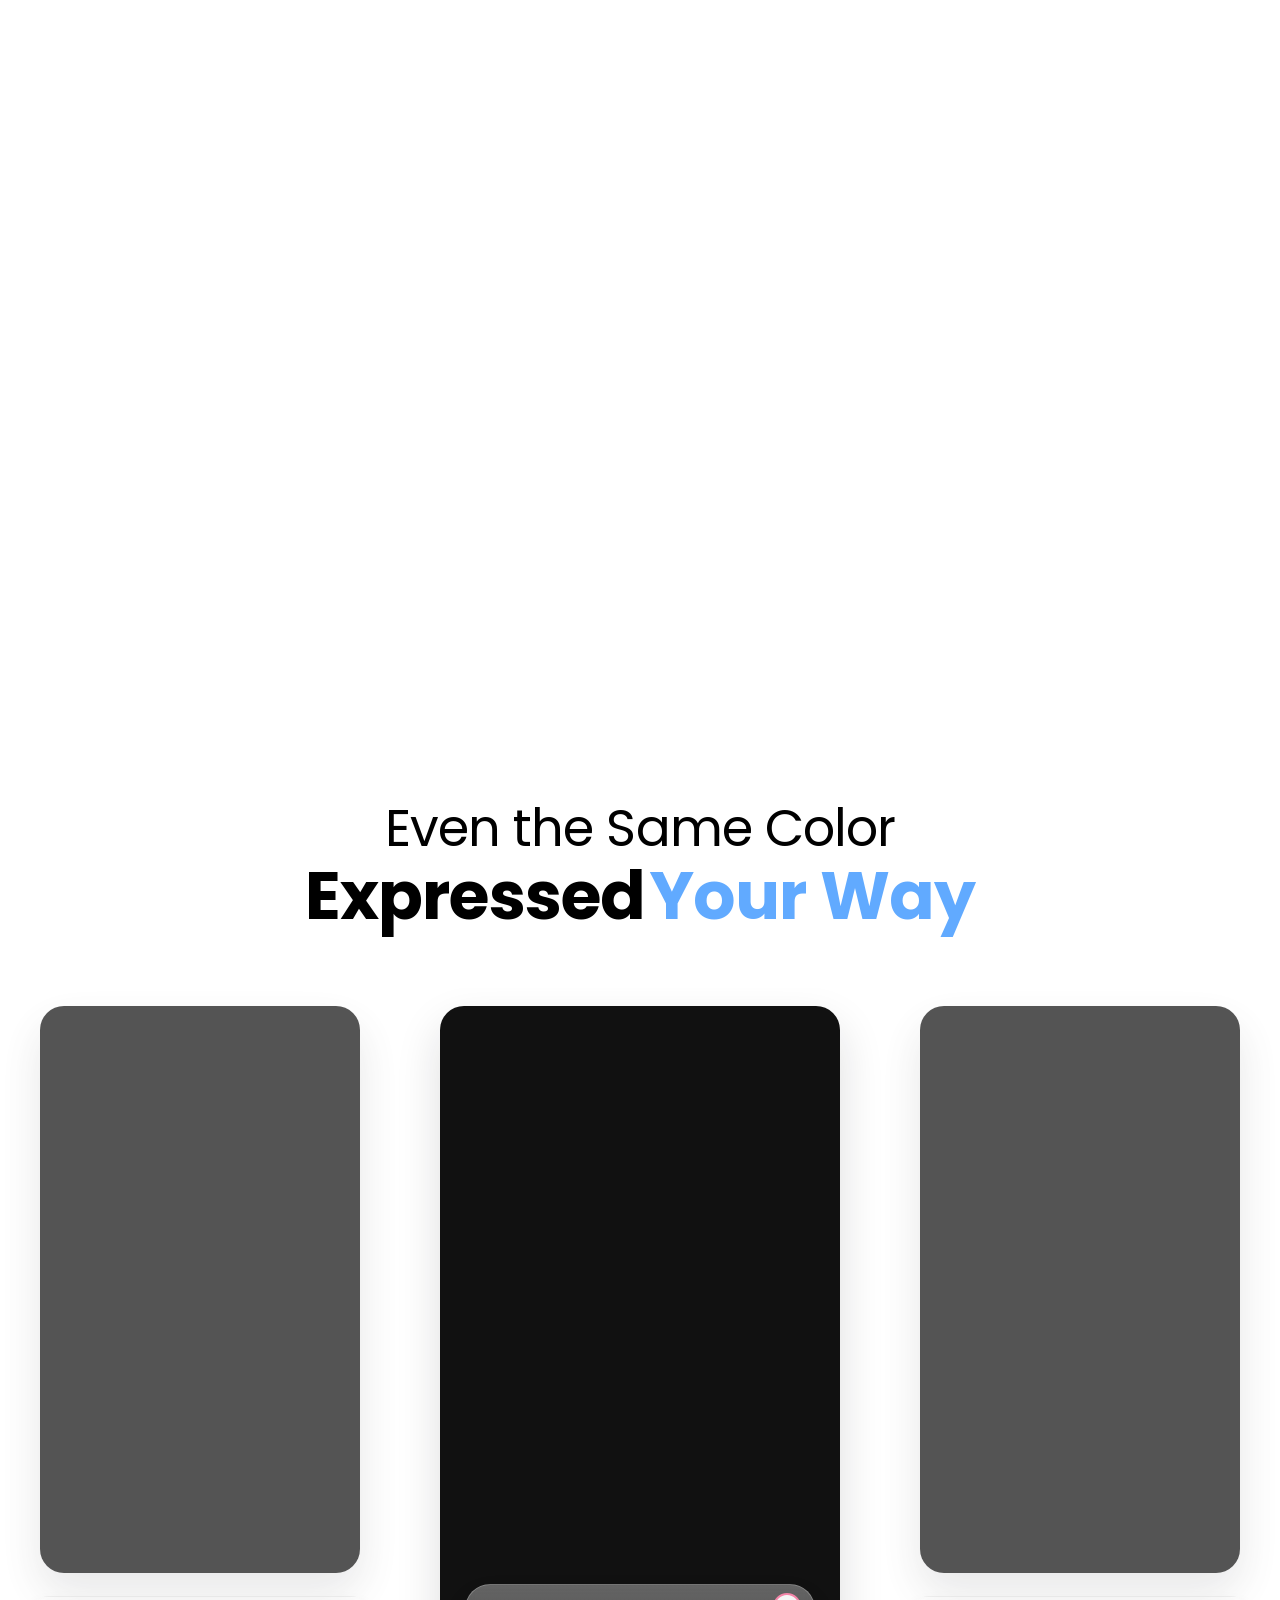
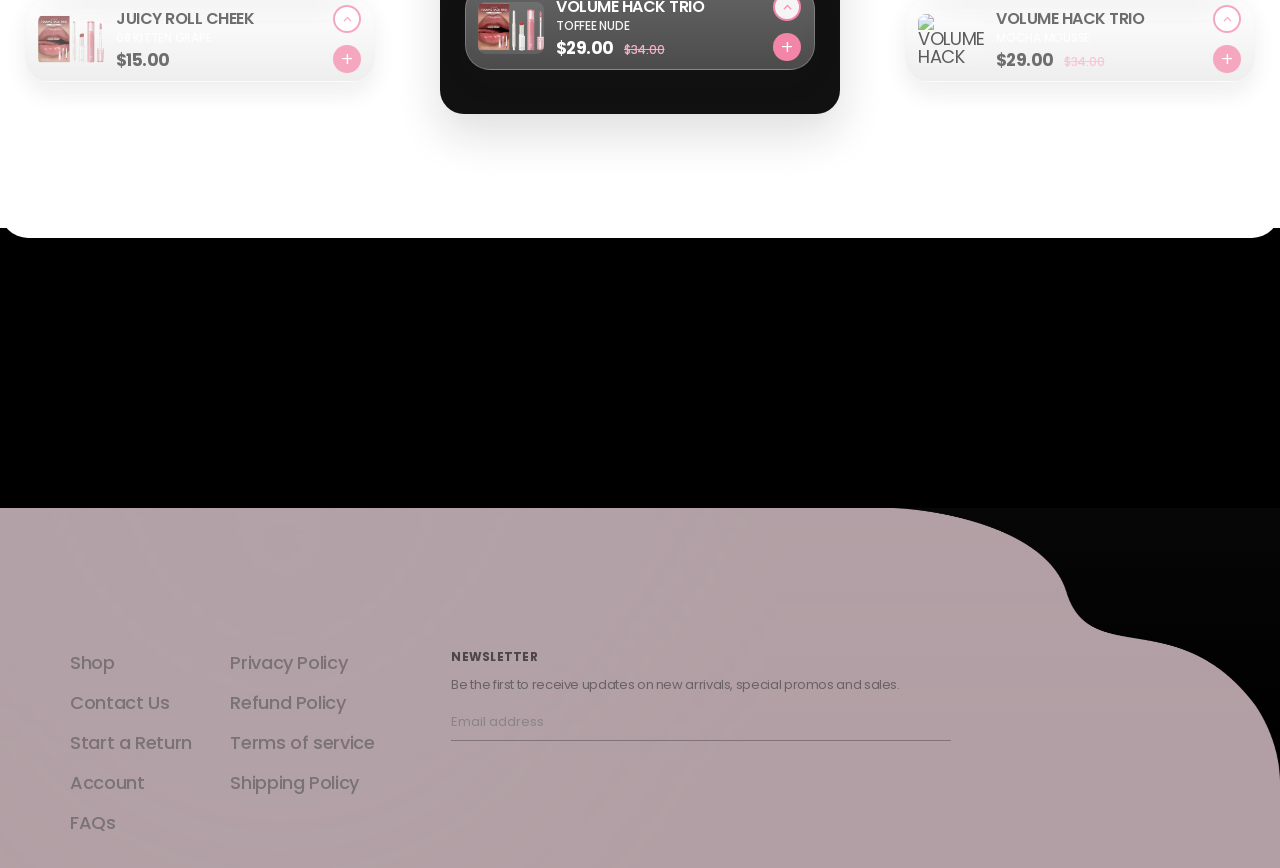
==== commit c4526226: "계정 : 메인수정" ====
--- a/main/index.html
+++ b/main/index.html
@@ -99,7 +99,7 @@
                         <div class="product_card">
                             <button class="product_card_header" type="button" aria-expanded="false">
                                 <strong>Glasting Melting Balm</strong>
-                                <i class="fa-solid fa-angle-down product_card_arrow"></i>
+                                <i class="fa-solid fa-angle-down product_card_arrow" aria-hidden="true"></i>
                             </button>
                             <div class="product_card_body">
                                 <div class="product_card_info">
@@ -122,7 +122,7 @@
                         <div class="product_card">
                             <button class="product_card_header" type="button" aria-expanded="false">
                                 <strong>Hanol Brow Cara</strong>
-                                <i class="fa-solid fa-angle-down product_card_arrow"></i>
+                                <i class="fa-solid fa-angle-down product_card_arrow" aria-hidden="true"></i>
                             </button>
                             <div class="product_card_body">
                                 <div class="product_card_info">
@@ -132,7 +132,7 @@
                                         <li>Keeps brows in place all day</li>
                                         <li>Soft, feathered finish</li>
                                     </ul>
-                                    <a href="#" class="product_card_shop_btn">Shop Now</a>
+                                    <a href="../product_detail_lip/product_detail_lip.html" class="product_card_shop_btn">Shop Now</a>
                                 </div>
                                 <div class="product_card_detail_img">
                                     <img src="img/best_dewyful.jpg" alt="Hanol Brow Cara detail">
@@ -145,7 +145,7 @@
                         <div class="product_card">
                             <button class="product_card_header" type="button" aria-expanded="false">
                                 <strong>Bare Water Cushion</strong>
-                                <i class="fa-solid fa-angle-down product_card_arrow"></i>
+                                <i class="fa-solid fa-angle-down product_card_arrow" aria-hidden="true"></i>
                             </button>
                             <div class="product_card_body">
                                 <div class="product_card_info">
@@ -155,7 +155,7 @@
                                         <li>Comfort without feeling tight</li>
                                         <li>It stays on without being excited and fresh all day long</li>
                                     </ul>
-                                    <a href="#" class="product_card_shop_btn">Shop Now</a>
+                                    <a href="../product_detail_lip/product_detail_lip.html" class="product_card_shop_btn">Shop Now</a>
                                 </div>
                                 <div class="product_card_detail_img">
                                     <img src="img/best_cushion.jpg" alt="Bare Water Cushion detail">
@@ -168,7 +168,7 @@
                         <div class="product_card">
                             <button class="product_card_header" type="button" aria-expanded="false">
                                 <strong>Better Than Palette</strong>
-                                <i class="fa-solid fa-angle-down product_card_arrow"></i>
+                                <i class="fa-solid fa-angle-down product_card_arrow" aria-hidden="true"></i>
                             </button>
                             <div class="product_card_body">
                                 <div class="product_card_info">
@@ -178,7 +178,7 @@
                                         <li>Buildable color payoff</li>
                                         <li>Perfect for any mood or look</li>
                                     </ul>
-                                    <a href="#" class="product_card_shop_btn">Shop Now</a>
+                                    <a href="../product_detail_lip/product_detail_lip.html" class="product_card_shop_btn">Shop Now</a>
                                 </div>
                                 <div class="product_card_detail_img">
                                     <img src="img/best_eyes.jpg" alt="Better Than Palette detail">
@@ -191,7 +191,7 @@
                         <div class="product_card">
                             <button class="product_card_header" type="button" aria-expanded="false">
                                 <strong>Glasting Color Gloss</strong>
-                                <i class="fa-solid fa-angle-down product_card_arrow"></i>
+                                <i class="fa-solid fa-angle-down product_card_arrow" aria-hidden="true"></i>
                             </button>
                             <div class="product_card_body">
                                 <div class="product_card_info">
@@ -201,7 +201,7 @@
                                         <li>Non-sticky, comfortable wear</li>
                                         <li>Gorgeous color with a single coat</li>
                                     </ul>
-                                    <a href="#" class="product_card_shop_btn">Shop Now</a>
+                                    <a href="../product_detail_lip/product_detail_lip.html" class="product_card_shop_btn">Shop Now</a>
                                 </div>
                                 <div class="product_card_detail_img">
                                     <img src="img/best_tint.jpg" alt="Glasting Color Gloss detail">
@@ -238,7 +238,7 @@
                 <article class="rail_item item1">
                     <div class="connect_line"></div>
                     <div class="product_modal">
-                        <div class="modal_img">
+                        <div class="modal_img hide">
                             <img src="img/best_01.png" alt="The Juicy Lasting Tint">
                         </div>
                         <div class="modal_label">The Juicy Lasting Tint</div>
@@ -256,7 +256,7 @@
 
                 <article class="rail_item item3">
                     <div class="connect_line"></div>
-                    <a href="#" class="product_modal link_modal">
+                    <a href="../quick/quick.html" class="product_modal link_modal">
                         <div class="modal_img">
                             <img src="img/best_03.png" alt="VOLUME HACK TRIO">
                         </div>
@@ -630,7 +630,7 @@
                                 </div>
                                 <div class="sns_product_bar">
                                     <div class="sns_product_thumb">
-                                        <img src="img/sns_video02_lip01.png" alt="Volume Hack Trio Toffee Nude">
+                                        <img src="img/.png" alt="Volume Hack Trio Toffee Nude">
                                     </div>
                                     <div class="sns_product_info">
                                         <h3>VOLUME HACK TRIO</h3>
@@ -821,9 +821,13 @@
             </div>
         </section>
 
-        <div class="sns_quick_modal" aria-hidden="true">
+        <div class="sns_quick_modal" aria-hidden="true" role="dialog" aria-modal="true" aria-label="Quick shop">
             <button class="sns_quick_modal_backdrop" type="button" aria-label="모달 닫기"></button>
             <div class="sns_quick_panel">
+                <div class="sns_quick_panel_header">
+                    <h3>Quick Shop</h3>
+                    <button class="sns_quick_close" type="button" aria-label="Close quick shop">&times;</button>
+                </div>
                 <iframe class="sns_quick_frame" src="about:blank" title="Quick Shop"></iframe>
             </div>
         </div>
--- a/main/css/main.css
+++ b/main/css/main.css
@@ -203,7 +203,7 @@
     gap: 12px;
 }
 
-.hero_section .hero_copy_group.sub_tit > p {
+.hero_section .hero_copy_group.sub_tit>p {
     width: 100%;
     margin: 0;
     text-align: center;
@@ -395,7 +395,7 @@
     gap: 6px;
 }
 
-.section_header.outlet_header .sub_tit > p {
+.section_header.outlet_header .sub_tit>p {
     padding: 0;
     text-align: right;
 }
@@ -899,7 +899,7 @@
     position: relative;
     z-index: 3;
     isolation: isolate;
-    --sns-footer-overlap: clamp(120px, 11vw, 180px);
+    --sns-footer-overlap: clamp(20px, 2.2vw, 36px);
     margin-bottom: calc(var(--sns-footer-overlap) * -1);
 }
 
@@ -908,7 +908,7 @@
     width: 100%;
     padding-top: 96px;
     overflow: hidden;
-    border-radius: 0 0 100px 100px;
+    border-radius: 0 0 28px 28px;
     background: var(--white);
 }
 
@@ -1105,15 +1105,14 @@
     z-index: 8;
     transform: translateX(-50%);
     transform-origin: center bottom;
-    /* flex ??grid: panel???꾩뿉 諛곗튂?섏뿬 ?꾩そ?쇰줈 ?뺤옣 */
     display: grid;
     grid-template-columns: 66px minmax(0, 1fr);
     grid-template-areas:
-        "thumb info"
-        "panel panel";
+        "panel panel"
+        "thumb info";
     align-items: center;
     column-gap: 12px;
-    row-gap: 10px;
+    row-gap: 0;
     min-height: 84px;
     background: linear-gradient(0deg, rgba(185, 185, 185, 0.35) -0.29%, rgba(255, 255, 255, 0.35) 99.71%);
     box-shadow: 0 12px 24px rgba(26, 28, 34, 0.1);
@@ -1121,7 +1120,8 @@
         box-shadow 0.28s ease,
         background-color 0.28s ease,
         border-radius 0.28s ease,
-        border-color 0.28s ease;
+        border-color 0.28s ease,
+        row-gap 0.24s ease;
     overflow: hidden;
     border-radius: 25px;
     border: 1px solid rgba(239, 238, 238, 0.25);
@@ -1301,8 +1301,10 @@
     transition:
         max-height 0.42s ease-out,
         opacity 0.22s ease,
-        border-color 0.24s ease;
-    transform: none;
+        border-color 0.24s ease,
+        transform 0.24s ease;
+    transform: translateY(-12px);
+    transform-origin: top center;
 }
 
 .sns_product_list_inner {
@@ -1439,6 +1441,9 @@
 
 .sns_product_bar.on {
     z-index: 25;
+    grid-template-areas:
+        "panel panel"
+        "thumb info";
     border-radius: 20px;
     background: linear-gradient(168deg, rgba(150, 154, 168, 0.42) 0%, rgba(205, 198, 206, 0.24) 52%, rgba(255, 255, 255, 0.2) 100%);
     backdrop-filter: blur(16px);
@@ -1461,7 +1466,7 @@
     max-height: 420px;
     opacity: 1;
     pointer-events: auto;
-    transform: none;
+    transform: translateY(0);
     padding-top: 2px;
     margin-bottom: 0;
 }
@@ -1565,6 +1570,38 @@
     transform: translateX(0);
 }
 
+.sns_quick_panel_header {
+    display: flex;
+    align-items: center;
+    justify-content: space-between;
+    min-height: 72px;
+    padding: 0 20px;
+    border-bottom: 1px solid rgba(34, 34, 34, 0.08);
+    background: rgba(255, 255, 255, 0.96);
+}
+
+.sns_quick_panel_header h3 {
+    margin: 0;
+    color: #222;
+    font-size: 20px;
+    font-weight: 600;
+    letter-spacing: -0.02em;
+}
+
+.sns_quick_close {
+    display: inline-flex;
+    align-items: center;
+    justify-content: center;
+    width: 44px;
+    height: 44px;
+    border: 0;
+    background: transparent;
+    color: #222;
+    font-size: 28px;
+    line-height: 1;
+    cursor: pointer;
+}
+
 .sns_quick_frame {
     flex: 1 1 auto;
     width: 100%;
@@ -2013,7 +2050,7 @@
     left: 350px;
     width: 390px;
     background-color: var(--white);
-    border: 4px solid var(--p-color5);
+    border: 4px solid var(--g-color3);
     box-shadow: 0 10px 20px rgba(0, 0, 0, 0.1);
     transition: transform 0.3s;
     text-align: center;
@@ -2024,7 +2061,9 @@
 .rail_item .product_modal.link_modal {
     cursor: pointer;
 }
-
+.hide{
+    border: 4px solid var(--g-color3);
+}
 .modal_img {
     overflow: hidden;
 }
@@ -2048,6 +2087,32 @@
     font-size: 14px;
     font-weight: 300;
     white-space: nowrap;
+}
+
+.best_section .rail_item:not(.item3) .connect_line,
+.best_section .rail_item:not(.item3) .connect_line::before {
+    background-color: #b9b9b9;
+}
+
+.best_section .rail_item:not(.item3) .product_modal {
+    background-color: #f1f1f1;
+    border-color: #bdbdbd;
+    box-shadow: 0 8px 18px rgba(32, 32, 32, 0.08);
+}
+
+.best_section .rail_item:not(.item3) .modal_img img {
+    filter: grayscale(1) saturate(0);
+    opacity: 0.78;
+}
+
+.best_section .rail_item:not(.item3) .modal_label {
+    background-color: #a8a8a8;
+    color: #f8f8f8;
+}
+
+.best_section .rail_item.item3 .product_modal {
+    border-color: var(--p-color5);
+    box-shadow: 0 14px 28px rgba(233, 119, 164, 0.18);
 }
 
 .workflow_steps_section {
--- a/main/css/main_media.css
+++ b/main/css/main_media.css
@@ -175,10 +175,11 @@
     }
 
     .floating_item.item1 { top: 6%; left: 16%; }
-    .floating_item.item2 { top: 1.5%; left: 37%; }
-    .floating_item.item3 { top: 14%; left: 84%; }
-    .floating_item.item4 { top: 6.5%; left: 63%; }
-    .floating_item.item5 { top: 16.5%; left: 50%; }
+    .floating_item.item2 { top: 0%; left: 37%; }
+    .floating_item.item3 { top: 14%; left: 78%; }
+    .floating_item.item4 { top: 3%; left: 63%; }
+    .floating_item.item5 { top: 5%; left: 50%; }
+    .floating_item.item5.is-open { top: 1.5%; }
 
     .floating_item span {
         font-size: clamp(13px, calc(100vw * 13 / 1920), 26px);
@@ -465,19 +466,126 @@
     }
 
     .sns_carousel {
-        gap: clamp(18px, calc(100vw * 18 / 1920), 36px);
-        padding-top: clamp(56px, calc(100vw * 56 / 1920), 112px);
+        gap: clamp(24px, calc(100vw * 24 / 1920), 48px);
+        padding-top: clamp(72px, calc(100vw * 72 / 1920), 144px);
     }
 
     .sns_track {
-        grid-auto-columns: clamp(320px, calc(100vw * 320 / 1920), 640px);
-        gap: clamp(120px, calc(100vw * 120 / 1920), 240px);
-        padding-inline: max(40px, calc(50vw - clamp(200px, calc(100vw * 200 / 1920), 400px)));
+        grid-auto-columns: clamp(360px, calc(100vw * 360 / 1920), 720px);
+        gap: clamp(140px, calc(100vw * 140 / 1920), 280px);
+        padding-inline: max(48px, calc(50vw - clamp(225px, calc(100vw * 225 / 1920), 450px)));
     }
 
     .sns_card {
-        width: clamp(320px, calc(100vw * 320 / 1920), 640px);
-        height: clamp(820px, calc(100vw * 820 / 1920), 1640px);
+        width: clamp(360px, calc(100vw * 360 / 1920), 720px);
+        height: clamp(920px, calc(100vw * 920 / 1920), 1840px);
+    }
+
+    .sns_video_shell video {
+        width: clamp(360px, calc(100vw * 360 / 1920), 720px);
+        height: clamp(638px, calc(100vw * 638 / 1920), 1276px);
+    }
+
+    .sns_card.is_active .sns_video_shell video {
+        width: clamp(440px, calc(100vw * 440 / 1920), 880px);
+        height: clamp(779px, calc(100vw * 779 / 1920), 1558px);
+    }
+
+    .sns_card.is_active .sns_video_shell {
+        width: clamp(440px, calc(100vw * 440 / 1920), 880px);
+    }
+
+    .sns_product_bar {
+        width: clamp(390px, calc(100vw * 390 / 1920), 780px);
+        bottom: clamp(164px, calc(100vw * 164 / 1920), 328px);
+        grid-template-columns: clamp(78px, calc(100vw * 78 / 1920), 156px) minmax(0, 1fr);
+        column-gap: clamp(16px, calc(100vw * 16 / 1920), 32px);
+        row-gap: clamp(12px, calc(100vw * 12 / 1920), 24px);
+        min-height: clamp(102px, calc(100vw * 102 / 1920), 204px);
+        padding: clamp(16px, calc(100vw * 16 / 1920), 32px)
+            clamp(66px, calc(100vw * 66 / 1920), 132px)
+            clamp(16px, calc(100vw * 16 / 1920), 32px)
+            clamp(16px, calc(100vw * 16 / 1920), 32px);
+        border-radius: clamp(28px, calc(100vw * 28 / 1920), 56px);
+    }
+
+    .sns_card.is_active .sns_product_bar {
+        bottom: clamp(176px, calc(100vw * 176 / 1920), 352px);
+    }
+
+    .sns_product_thumb {
+        width: clamp(78px, calc(100vw * 78 / 1920), 156px);
+        min-height: clamp(62px, calc(100vw * 62 / 1920), 124px);
+    }
+
+    .sns_product_thumb img {
+        width: clamp(78px, calc(100vw * 78 / 1920), 156px);
+        height: clamp(62px, calc(100vw * 62 / 1920), 124px);
+        border-radius: clamp(10px, calc(100vw * 10 / 1920), 20px);
+    }
+
+    .sns_product_info {
+        min-height: clamp(62px, calc(100vw * 62 / 1920), 124px);
+    }
+
+    .sns_product_info h3 {
+        font-size: clamp(18px, calc(100vw * 18 / 1920), 36px);
+    }
+
+    .sns_product_info p {
+        margin-top: clamp(3px, calc(100vw * 3 / 1920), 6px);
+        font-size: clamp(14px, calc(100vw * 14 / 1920), 28px);
+    }
+
+    .sns_price_row {
+        gap: clamp(12px, calc(100vw * 12 / 1920), 24px);
+        margin-top: clamp(8px, calc(100vw * 8 / 1920), 16px);
+    }
+
+    .sns_price_current {
+        font-size: clamp(20px, calc(100vw * 20 / 1920), 40px);
+    }
+
+    .sns_price_before {
+        font-size: clamp(14px, calc(100vw * 14 / 1920), 28px);
+    }
+
+    .sns_product_actions {
+        top: clamp(12px, calc(100vw * 12 / 1920), 24px);
+        right: clamp(12px, calc(100vw * 12 / 1920), 24px);
+        bottom: clamp(12px, calc(100vw * 12 / 1920), 24px);
+        width: clamp(40px, calc(100vw * 40 / 1920), 80px);
+    }
+
+    .sns_expand_btn,
+    .sns_quick_btn {
+        width: clamp(34px, calc(100vw * 34 / 1920), 68px);
+        height: clamp(34px, calc(100vw * 34 / 1920), 68px);
+    }
+
+    .sns_expand_btn svg {
+        width: clamp(13px, calc(100vw * 13 / 1920), 26px);
+        height: clamp(13px, calc(100vw * 13 / 1920), 26px);
+    }
+
+    .sns_quick_btn span {
+        font-size: clamp(24px, calc(100vw * 24 / 1920), 48px);
+    }
+
+    .sns_product_bar.on .sns_product_actions {
+        width: clamp(40px, calc(100vw * 40 / 1920), 80px);
+    }
+
+    .sns_product_bar.on .sns_expand_btn,
+    .sns_product_bar.on .sns_quick_btn {
+        width: clamp(36px, calc(100vw * 36 / 1920), 72px);
+        height: clamp(36px, calc(100vw * 36 / 1920), 72px);
+        min-width: clamp(36px, calc(100vw * 36 / 1920), 72px);
+        min-height: clamp(36px, calc(100vw * 36 / 1920), 72px);
+    }
+
+    .sns_product_bar.on .sns_quick_btn span {
+        font-size: clamp(24px, calc(100vw * 24 / 1920), 48px);
     }
 
     .sns_product_list_inner {
@@ -535,6 +643,7 @@
 
 
 @media screen and (min-width:1025px) and (max-width:1920px) {
+
     .hero_section {
         padding-inline: clamp(96px, 8vw, 150px);
     }
@@ -634,6 +743,15 @@
     .outlet_put_photo img {
         width: clamp(300px, calc(100vw * 380 / 1920), 380px);
     }
+
+    .sns_product_bar {
+        bottom: 144px;
+    }
+
+    .sns_card.is_active .sns_product_bar {
+        bottom: 156px;
+        min-height: 84px;
+    }
 }
 
 @media screen and (min-width:1600px) and (max-width:1920px) {
@@ -1049,15 +1167,15 @@
     }
 
     .sns_section {
-        --sns-footer-overlap: 132px;
+        --sns-footer-overlap: 28px;
         padding: 96px 0 0;
     }
 
     .sns_stage {
         width: min(100% - 32px, 1680px);
         padding-top: 78px;
-        padding-bottom: 12px;
-        border-radius: 0 0 100px 100px;
+        padding-bottom: 2px;
+        border-radius: 0 0 28px 28px;
     }
 
     .sns_carousel {
@@ -1377,15 +1495,15 @@
     }
 
     .sns_section {
-        --sns-footer-overlap: 88px;
+        --sns-footer-overlap: 18px;
         padding: 72px 0 0;
     }
 
     .sns_stage {
         width: calc(100% - 16px);
         padding-top: 54px;
-        padding-bottom: 8px;
-        border-radius: 0 0 100px 100px;
+        padding-bottom: 2px;
+        border-radius: 0 0 18px 18px;
     }
 
     .sns_stage::before {
@@ -1766,7 +1884,7 @@
 
     .sns_stage {
         width: 100%;
-        border-radius: 0 0 100px 100px;
+        border-radius: 0 0 16px 16px;
     }
 
     .sns_carousel {
@@ -1785,6 +1903,7 @@
 
     .sns_product_bar {
         width: 212px;
+        bottom: 88px;
         max-width: none;
     }
 
@@ -2614,6 +2733,16 @@
     transition-delay: 0.06s;
 }
 
+.sns_product_bar.on {
+    grid-template-areas:
+        "panel panel"
+        "thumb info";
+}
+
+.sns_product_bar.on .sns_product_list_panel {
+    transform: translateY(0);
+}
+
 .sns_product_bar.on .sns_product_list_item {
     align-items: center;
 }
@@ -2709,3 +2838,15 @@
         font-size: 16px;
     }
 }
+
+/* Keep only the hero subtitle group centered after generic .sub_tit breakpoints run. */
+.hero_section .hero_copy_group.sub_tit {
+    align-items: center;
+    text-align: center;
+}
+
+.hero_section .hero_copy_group.sub_tit > p {
+    width: 100%;
+    margin: 0;
+    text-align: center;
+}
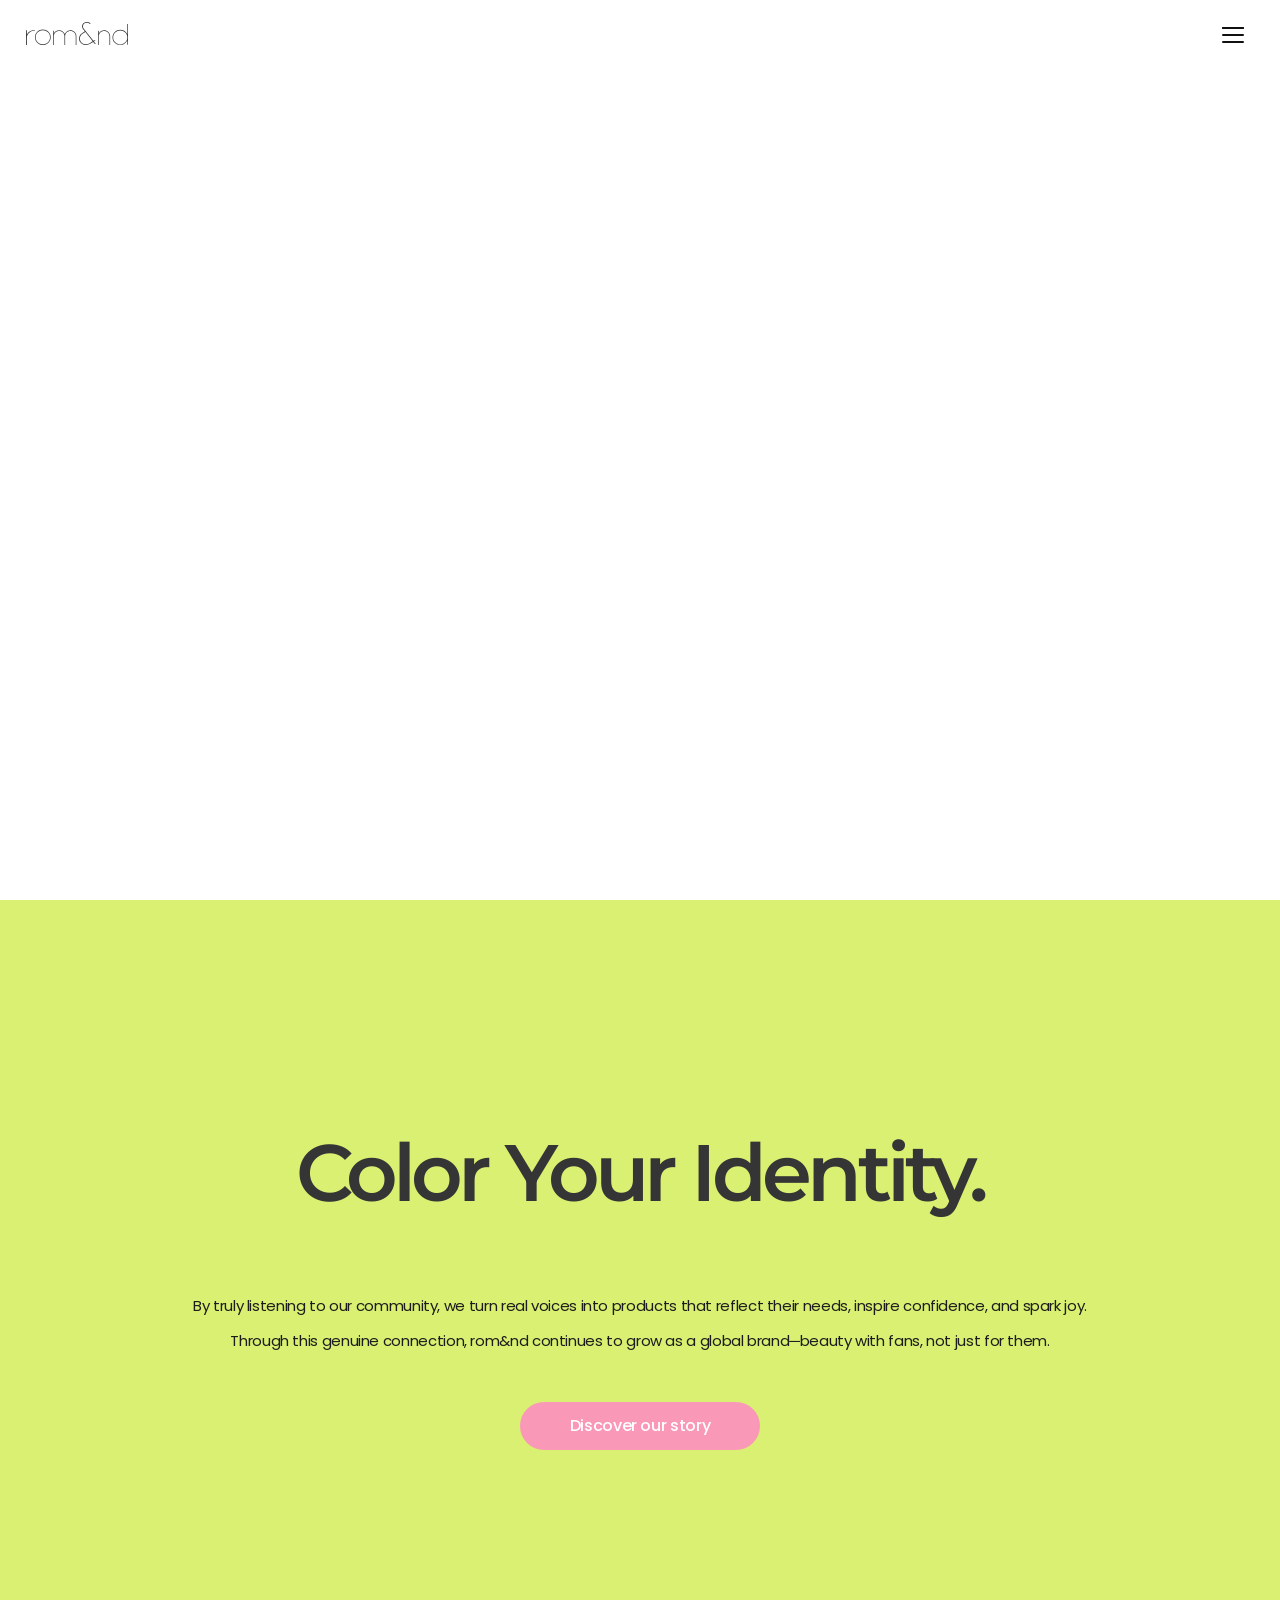
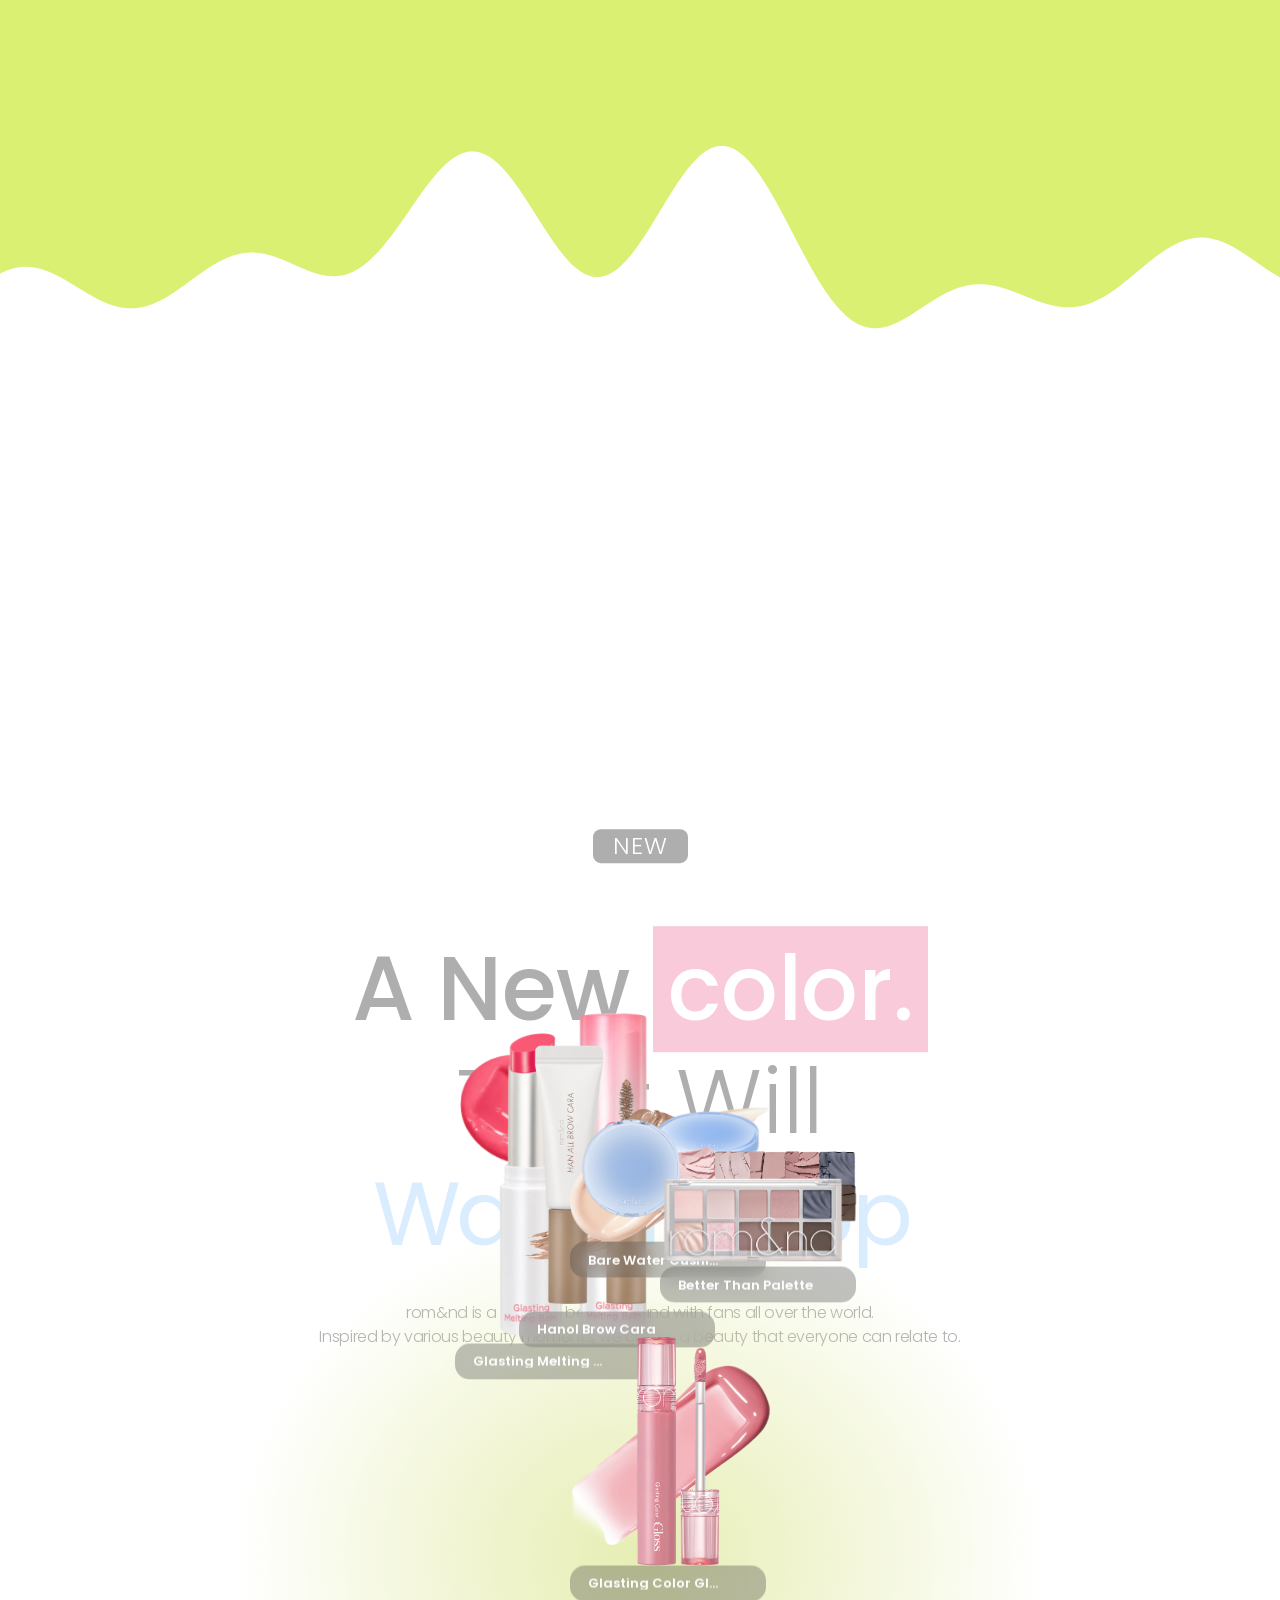
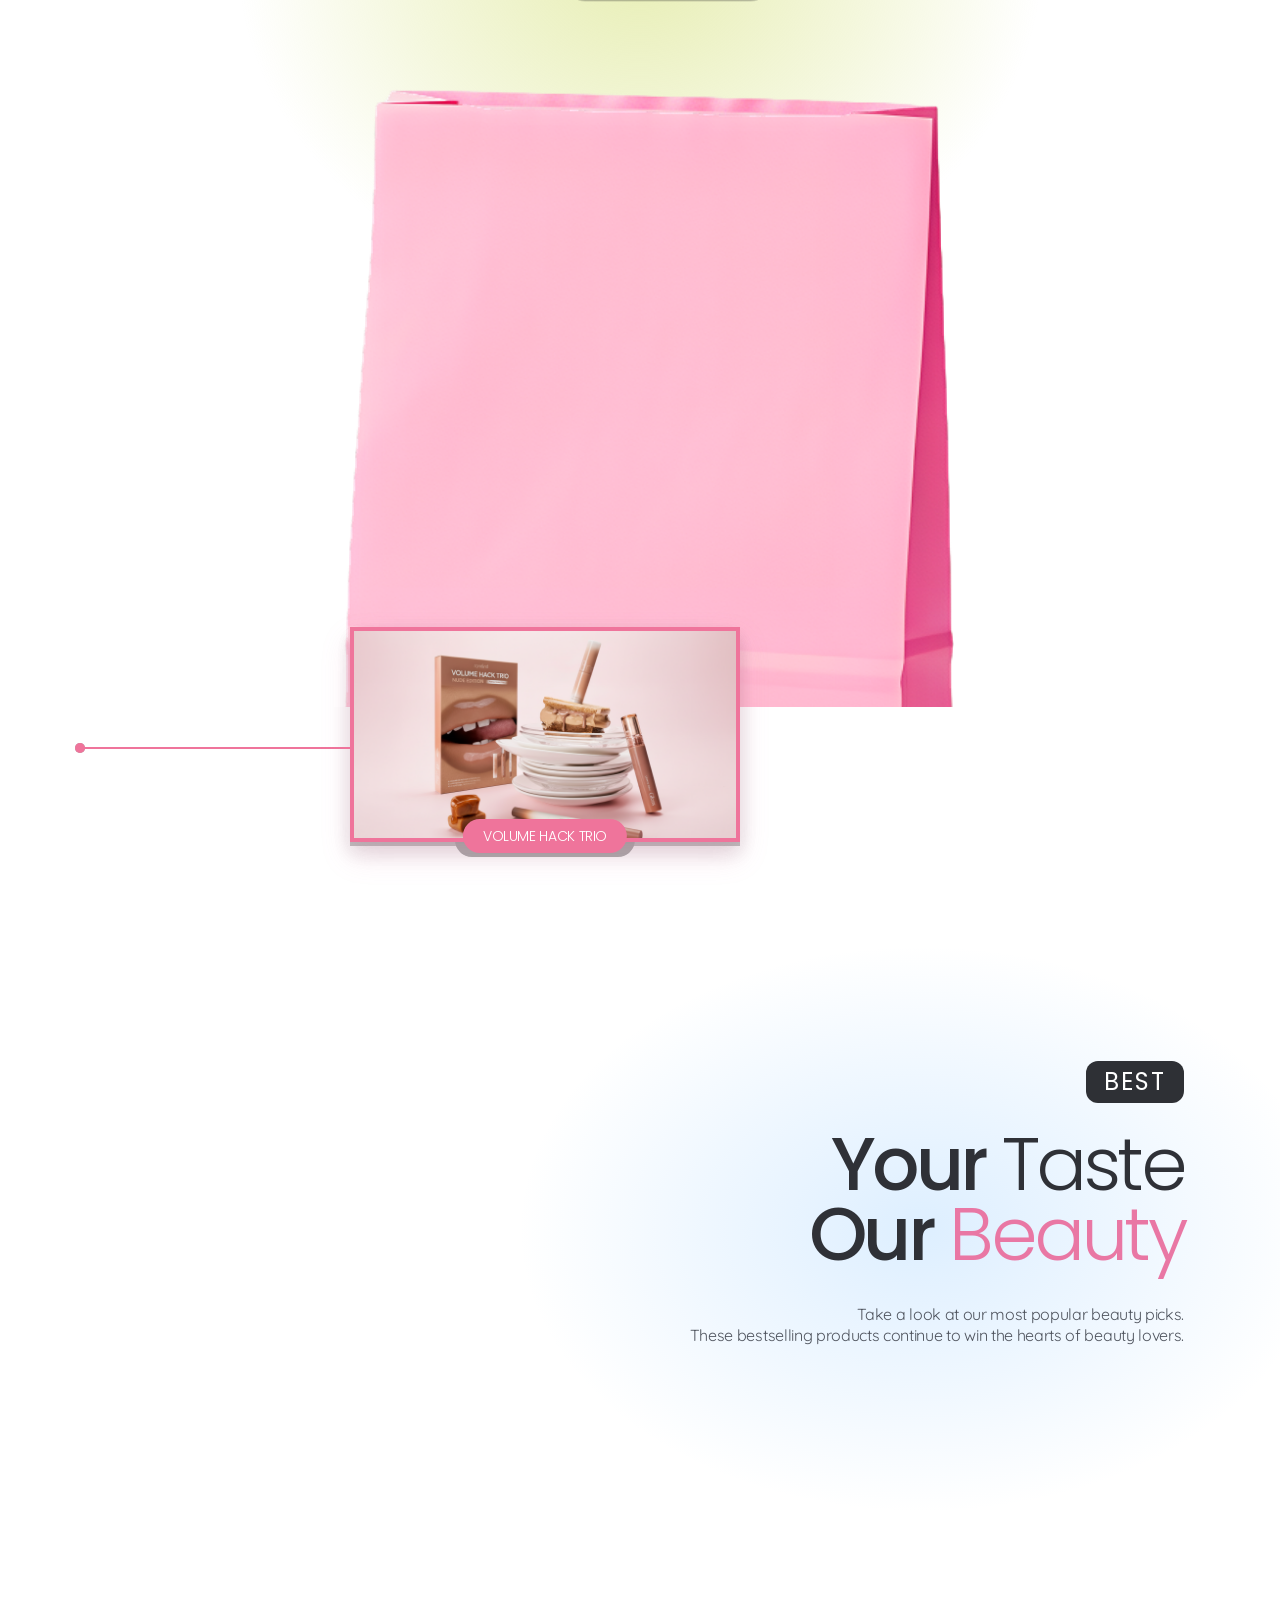
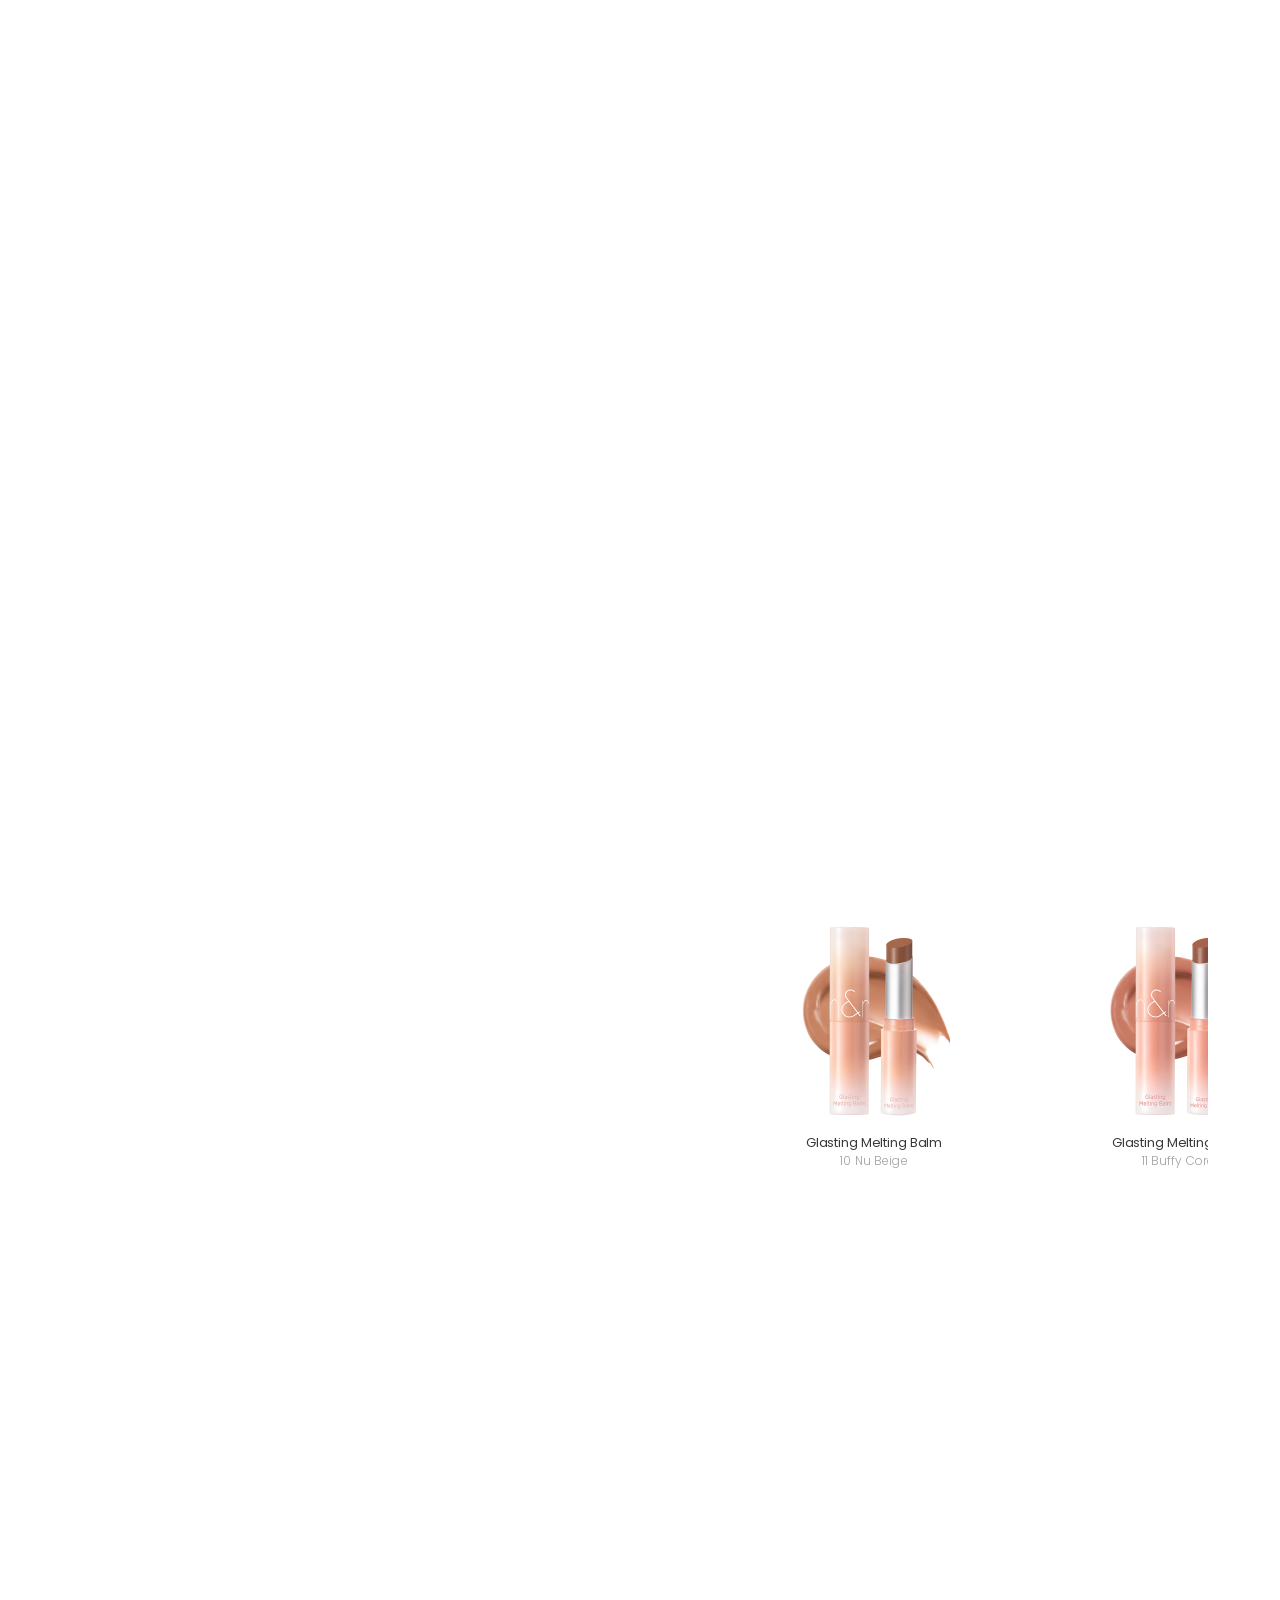
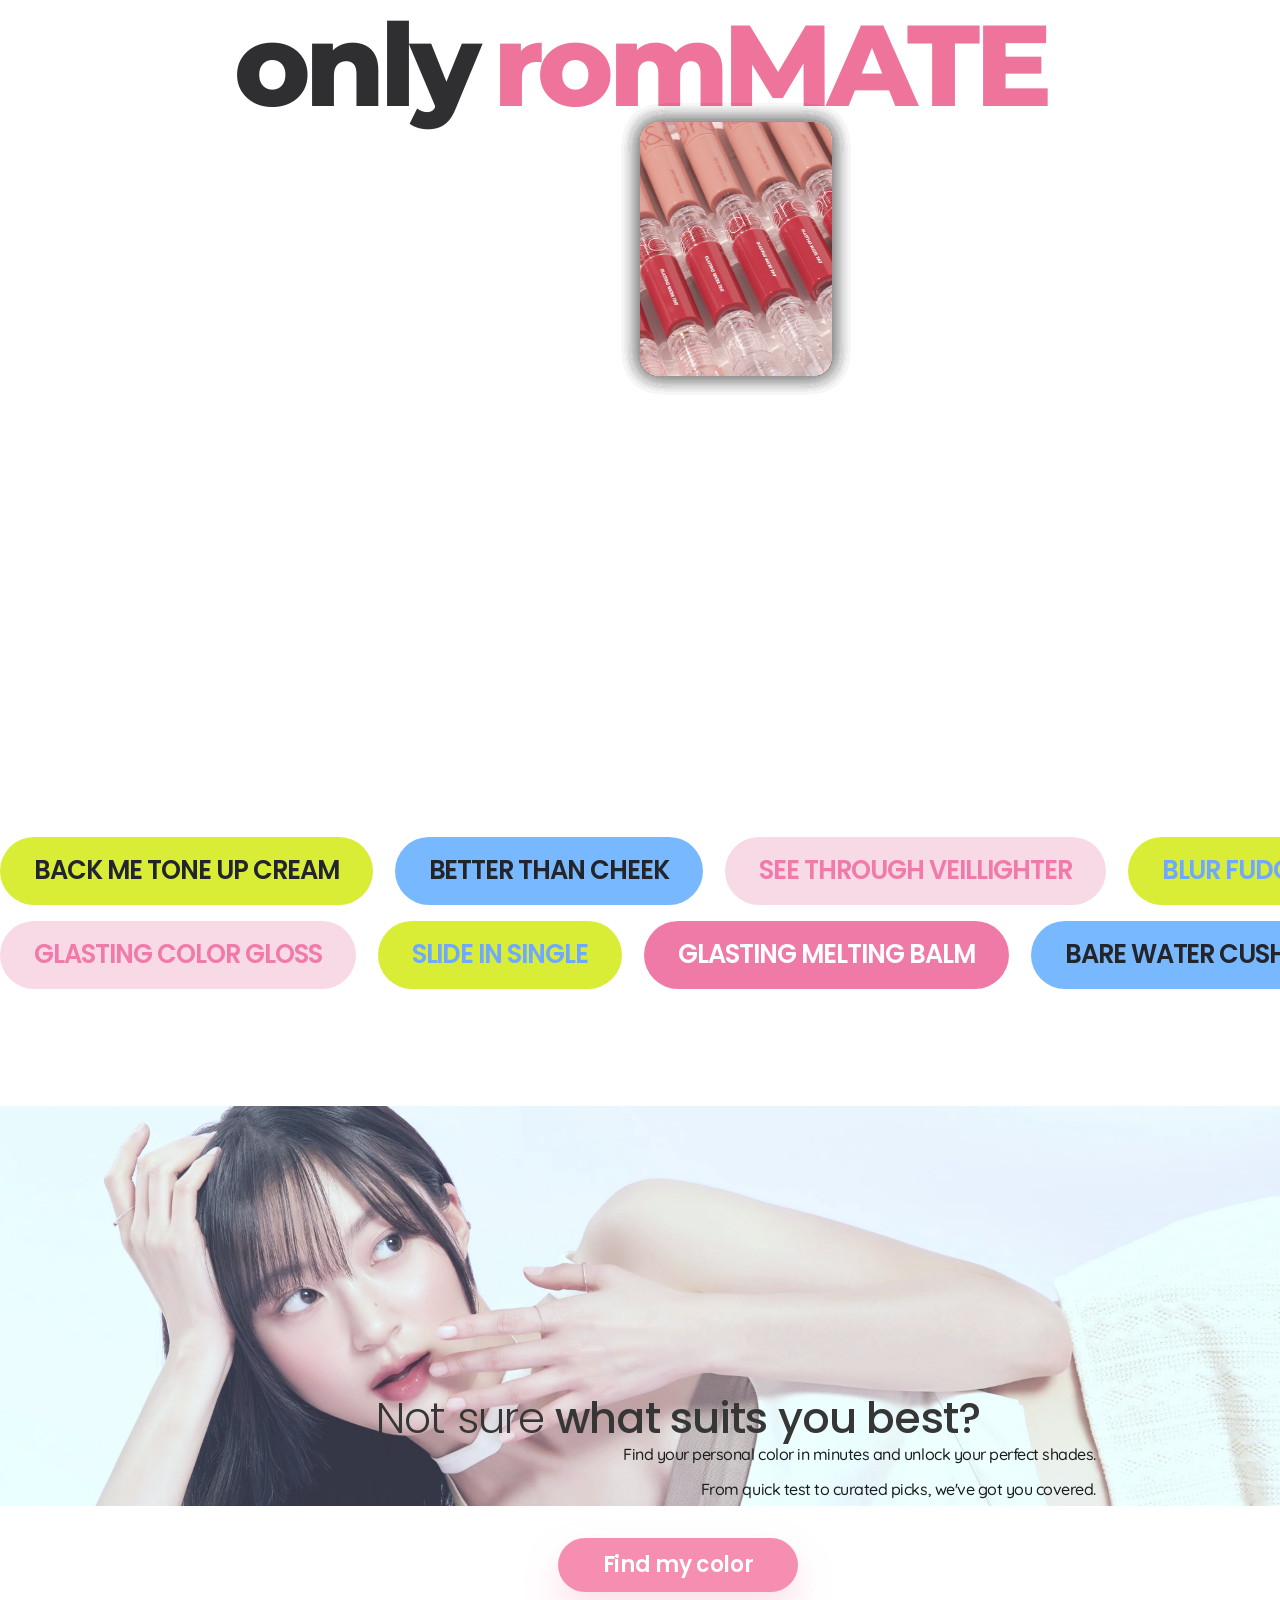
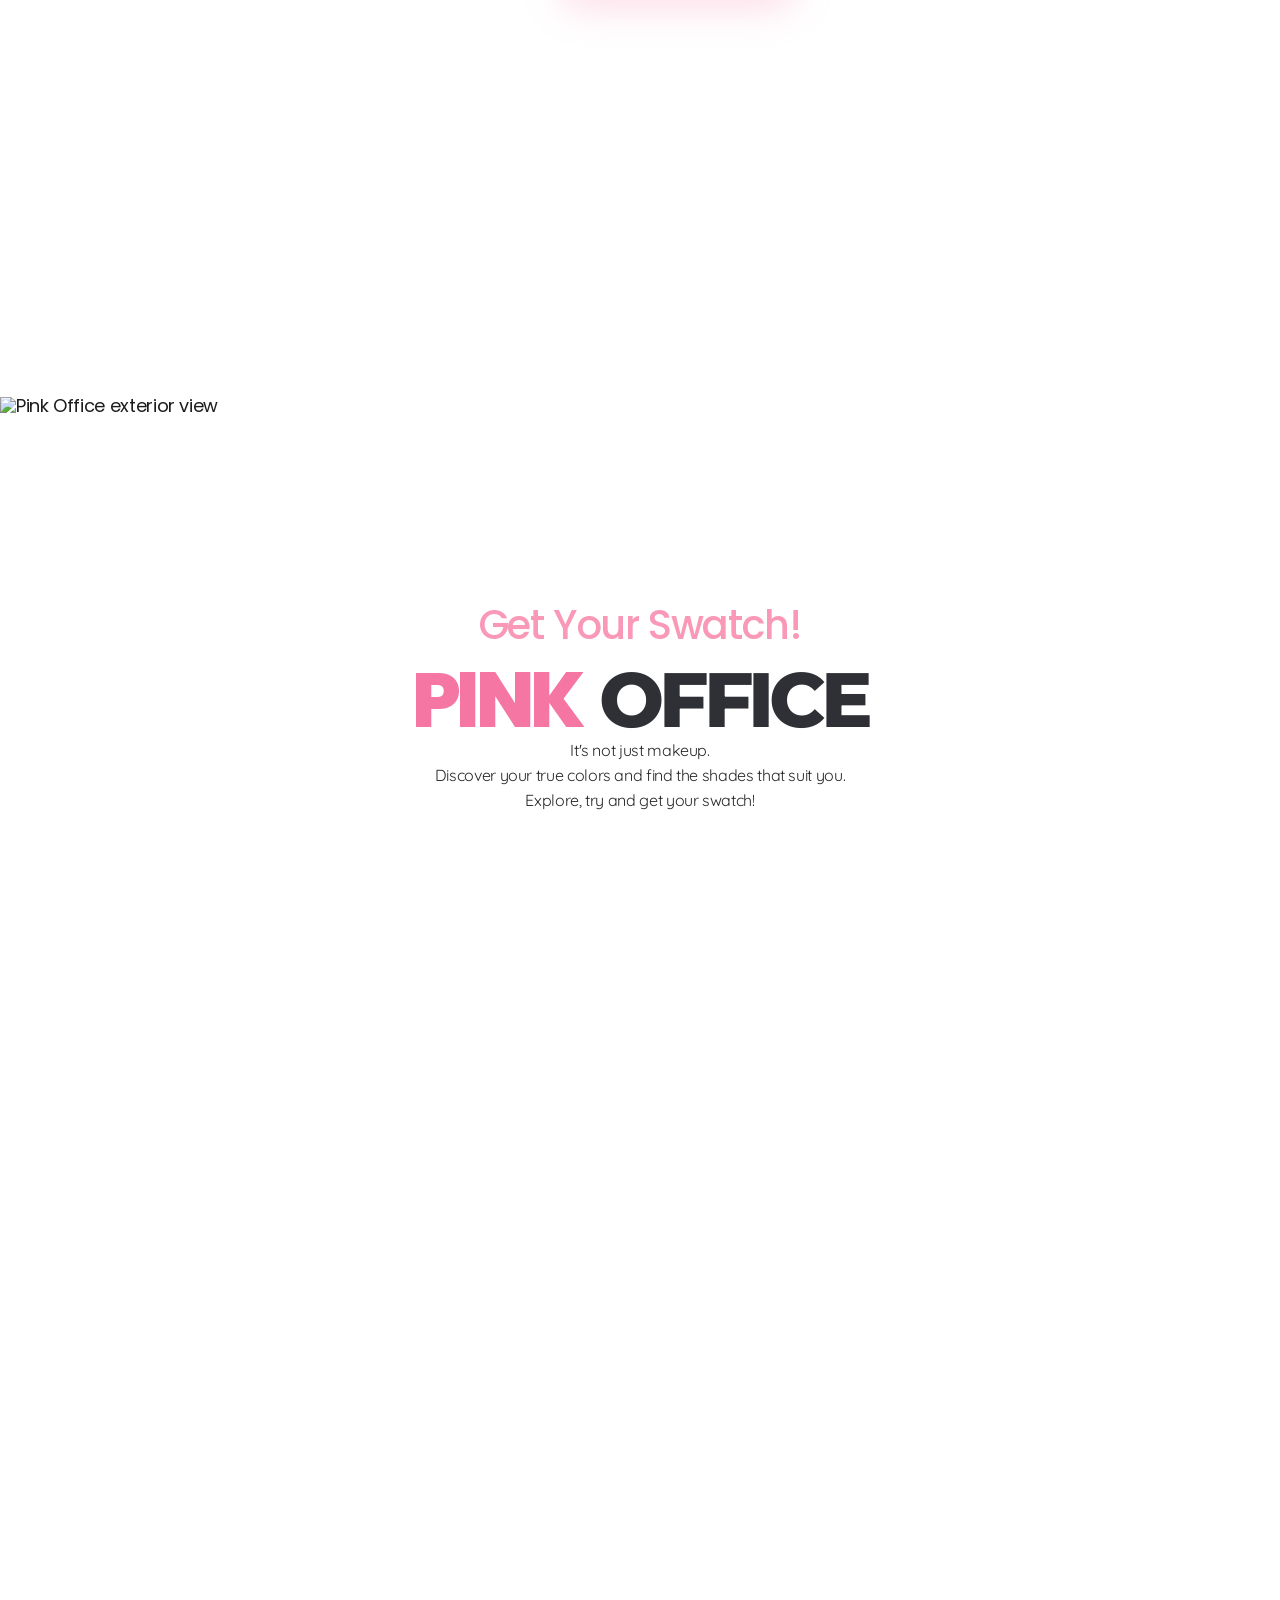
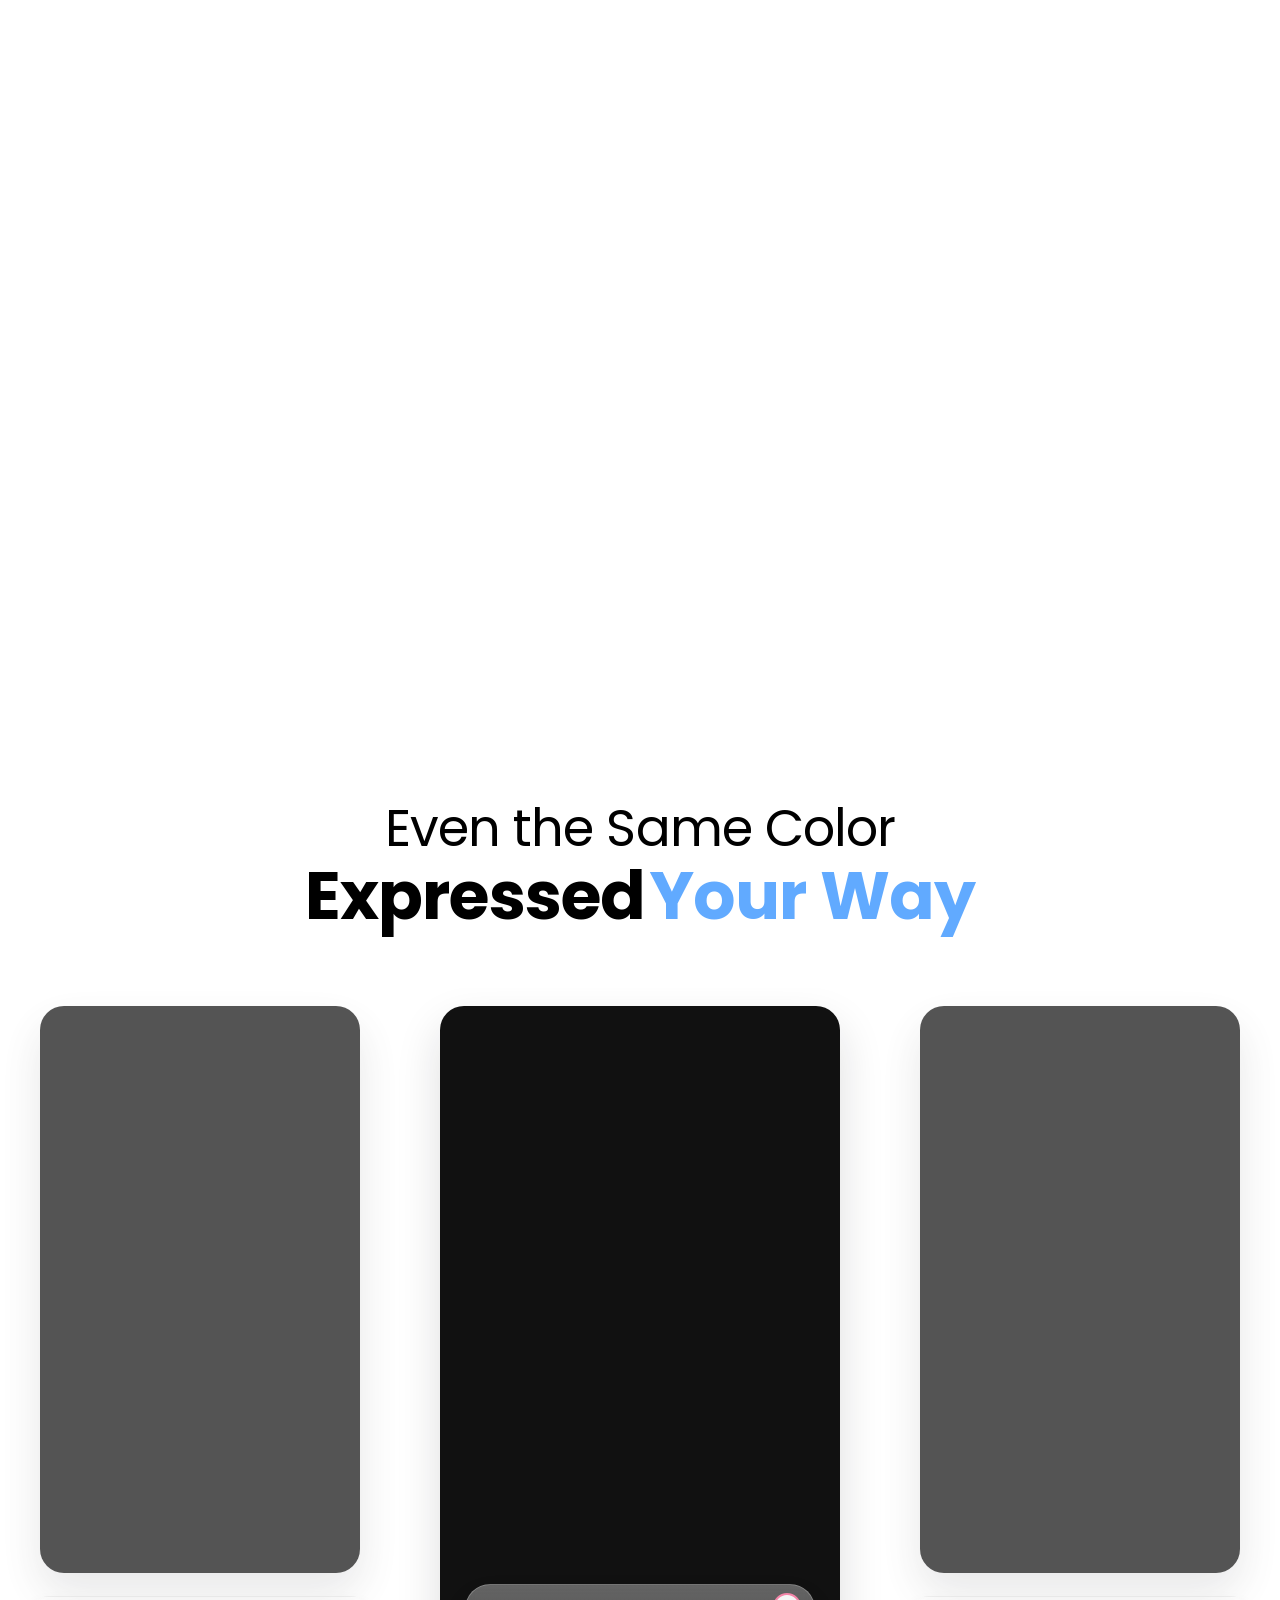
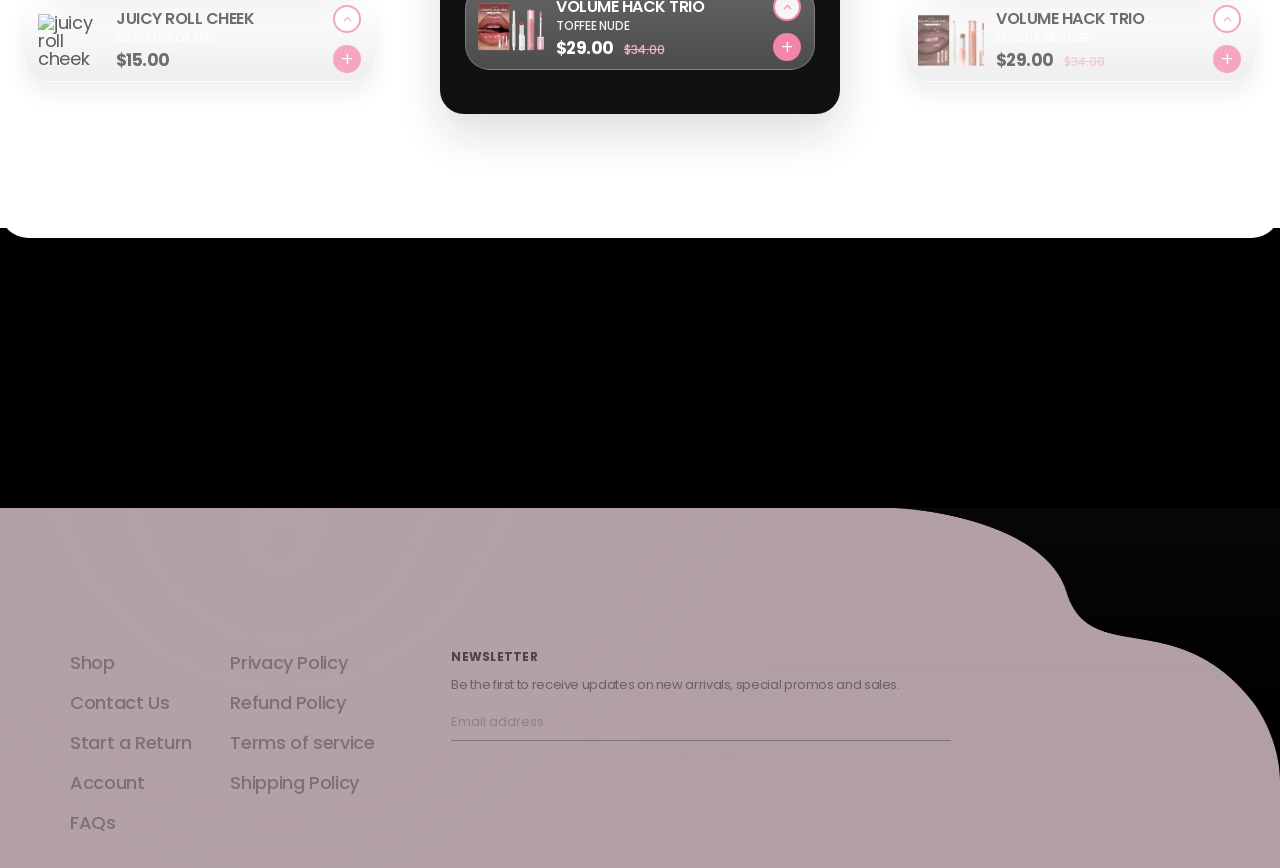
==== commit fb2f4c58: "계정 : 헤더 비활성화, sns이미지교체" ====
--- a/main/index.html
+++ b/main/index.html
@@ -613,7 +613,7 @@
                                 </div>
                                 <div class="sns_product_bar">
                                     <div class="sns_product_thumb">
-                                        <img src="img/sns_video02_lip01.png" alt="Volume Hack Trio Toffee Nude">
+                                        <img src="img/sns_video01_lip01.png" alt="Volume Hack Trio Toffee Nude">
                                     </div>
                                     <div class="sns_product_info">
                                         <h3>VOLUME HACK TRIO</h3>
@@ -630,7 +630,7 @@
                                 </div>
                                 <div class="sns_product_bar">
                                     <div class="sns_product_thumb">
-                                        <img src="img/.png" alt="Volume Hack Trio Toffee Nude">
+                                        <img src="img/sns_video02_lip01.png" alt="Volume Hack Trio Toffee Nude">
                                     </div>
                                     <div class="sns_product_info">
                                         <h3>VOLUME HACK TRIO</h3>
@@ -648,7 +648,7 @@
                                 </div>
                                 <div class="sns_product_bar">
                                     <div class="sns_product_thumb">
-                                        <img src="img/sns_video02_lip01.png" alt="Volume Hack Trio Toffee Nude">
+                                        <img src="img/sns_video03_lip01.png" alt="Volume Hack Trio Toffee Nude">
                                     </div>
                                     <div class="sns_product_info">
                                         <h3>VOLUME HACK TRIO</h3>
@@ -666,7 +666,7 @@
                                 </div>
                                 <div class="sns_product_bar">
                                     <div class="sns_product_thumb">
-                                        <img src="img/sns_video02_lip01.png" alt="Volume Hack Trio Toffee Nude">
+                                        <img src="img/sns_video04_lip01.png" alt="Volume Hack Trio Toffee Nude">
                                     </div>
                                     <div class="sns_product_info">
                                         <h3>Romand Chemie Heart Advent Lift</h3>
@@ -684,7 +684,7 @@
                                 </div>
                                 <div class="sns_product_bar">
                                     <div class="sns_product_thumb">
-                                        <img src="img/sns_video02_lip01.png" alt="Volume Hack Trio Toffee Nude">
+                                        <img src="img/sns_video05_lip01.png" alt="Volume Hack Trio Toffee Nude">
                                     </div>
                                     <div class="sns_product_info">
                                         <h3>VOLUME HACK TRIO</h3>
@@ -701,7 +701,7 @@
                                 </div>
                                 <div class="sns_product_bar">
                                     <div class="sns_product_thumb">
-                                        <img src="img/sns_video02_lip01.png" alt="Volume Hack Trio Toffee Nude">
+                                        <img src="img/sns_video06_lip01.png" alt="Volume Hack Trio Toffee Nude">
                                     </div>
                                     <div class="sns_product_info">
                                         <h3>JUICY LASTING TINT</h3>
@@ -718,7 +718,7 @@
                                 </div>
                                 <div class="sns_product_bar">
                                     <div class="sns_product_thumb">
-                                        <img src="img/sns_video02_lip01.png" alt="Volume Hack Trio Toffee Nude">
+                                        <img src="img/sns_video07_lip01.png" alt="Volume Hack Trio Toffee Nude">
                                     </div>
                                     <div class="sns_product_info">
                                         <h3>JUICY LASTING TINT</h3>
@@ -735,15 +735,19 @@
                                 </div>
                                 <div class="sns_product_bar">
                                     <div class="sns_product_thumb">
-                                        <img src="img/sns_video02_lip01.png" alt="Volume Hack Trio Toffee Nude">
+                                        <img src="img/sns_video08_lip01" alt="Volume Hack Trio Toffee Nude">
                                     </div>
                                     <div class="sns_product_info">
                                         <h3>THE JUICY LASTING TINT</h3>
                                         <p>BARE GRAPE</p>
                                         <span>$15.00</span>
                                     </div>
+                                    <div class="sns_product_thumb">
+                                        <img src="img/sns_video09_lip01" alt="Volume Hack Trio Toffee Nude">
+                                    </div>
                                     <button type="button" class="sns_quick_btn" data-quick-src="./quick/quick.html?embedded=1">Quick view</button>
                                 </div>
+                                
                             </article>
                             <article class="sns_card">
                                 <div class="sns_video_shell">
@@ -751,7 +755,7 @@
                                 </div>
                                 <div class="sns_product_bar">
                                     <div class="sns_product_thumb">
-                                        <img src="img/sns_video02_lip01.png" alt="Volume Hack Trio Toffee Nude">
+                                        <img src="img/sns_video09_lip01" alt="Volume Hack Trio Toffee Nude">
                                     </div>
                                     <div class="sns_product_info">
                                         <h3>better than shadow #original</h3>
@@ -768,7 +772,7 @@
                                 </div>
                                 <div class="sns_product_bar">
                                     <div class="sns_product_thumb">
-                                        <img src="img/sns_video02_lip01.png" alt="Volume Hack Trio Toffee Nude">
+                                        <img src="img/sns_video10_lip01" alt="Volume Hack Trio Toffee Nude">
                                     </div>
                                     <div class="sns_product_info">
                                         <h3>mood pebble hardener</h3>
@@ -785,7 +789,7 @@
                                 </div>
                                 <div class="sns_product_bar">
                                     <div class="sns_product_thumb">
-                                        <img src="img/sns_video02_lip01.png" alt="Volume Hack Trio Toffee Nude">
+                                        <img src="img/sns_video11_lip01" alt="Volume Hack Trio Toffee Nude">
                                     </div>
                                     <div class="sns_product_info">
                                         <h3>back me tone-up cream</h3>
@@ -801,7 +805,7 @@
                                 </div>
                                 <div class="sns_product_bar">
                                     <div class="sns_product_thumb">
-                                        <img src="img/sns_video02_lip01.png" alt="Volume Hack Trio Toffee Nude">
+                                        <img src="img/sns_video12_lip01" alt="Volume Hack Trio Toffee Nude">
                                     </div>
                                     <div class="sns_product_info">
                                         <h3>juicy roll cheek</h3>
--- a/common/css/common_style.css
+++ b/common/css/common_style.css
@@ -388,10 +388,10 @@
     transition: width 0.3s ease;
 }
 
-.overlay_link:hover::after {
-    width: 100%;
-}
-
+.overlay_link.none:hover::after{
+    width: 0;
+    pointer-events: none;
+}
 .overlay_depth {
     display: flex;
     flex-direction: column;
@@ -443,7 +443,18 @@
     transition: color 0.2s ease;
     text-shadow: 0px 0px 50px rgba(0, 0, 0, .2);
 }
-
+.footer_links_col.none{
+    pointer-events: none;
+    color: var(--g-color2);
+
+}
+.overlay_link:hover::after {
+    width: 100%;
+}
+.none a{
+    color: var(--g-color2);
+    pointer-events: none;
+}
 .overlay_submenu_toggle:hover,
 .overlay_submenu_toggle[aria-expanded="true"] {
     color: var(--p-color4);
@@ -570,6 +581,7 @@
     opacity: 0.7;
     z-index: 1;
     pointer-events: none;
+    
 }
 
 .footer_overlay::after {
--- a/main/css/main.css
+++ b/main/css/main.css
@@ -1147,8 +1147,6 @@
     height: 52px;
     max-height: none;
     object-fit: cover;
-    border-radius: 8px;
-    background: rgba(255, 255, 255, 0.1);
 }
 
 .sns_product_info {
@@ -1327,8 +1325,8 @@
 .sns_product_list {
     display: flex;
     flex-direction: column;
-    gap: 8px;
-    padding: 2px 0;
+    gap: 10px;
+    padding: 4px 0;
 }
 
 .sns_product_list .sns_product_list_link {
@@ -1351,44 +1349,48 @@
 
 .sns_product_list_item {
     display: grid;
-    grid-template-columns: 66px 1fr;
+    grid-template-columns: 64px minmax(0, 1fr);
     align-items: center;
     gap: 12px;
-    min-height: 64px;
-    padding: 8px 10px;
-    transition: background 0.18s ease, border-color 0.18s ease;
+    min-height: 72px;
+    padding: 10px 12px;
+    transition: background 0.18s ease, border-color 0.18s ease, box-shadow 0.18s ease;
 }
 
 .sns_product_list_item:hover {
-    border-radius: 18px;
+    border-radius: 16px;
 }
 
 .sns_product_list .sns_product_list_link:hover .sns_product_list_item,
 .sns_product_list .sns_product_list_link:focus-visible .sns_product_list_item {
-    border-radius: 18px;
-    background: transparent;
+    border-radius: 16px;
+    background: rgba(255, 255, 255, 0.12);
+    border-color: rgba(255, 255, 255, 0.22);
+    box-shadow: 0 10px 18px rgba(14, 16, 22, 0.08);
 }
 
 .sns_product_list_item img {
-    width: 66px;
-    height: 52px;
-    object-fit: cover;
-    border-radius: 8px;
-    background: rgba(255, 255, 255, 0.1);
+    width: 64px;
+    height: 64px;
+    padding: 4px;
+    box-sizing: border-box;
+    object-fit: contain;
 }
 
 .sns_product_list_text {
     display: flex;
     flex-direction: column;
-    gap: 3px;
+    gap: 2px;
     overflow: hidden;
     align-items: flex-start;
+    min-width: 0;
 }
 
 .sns_product_list_text strong {
     color: var(--white);
     font-size: 12px;
     font-weight: 600;
+    line-height: 1.2;
     white-space: nowrap;
     overflow: hidden;
     text-overflow: ellipsis;
@@ -1404,6 +1406,7 @@
     color: var(--white);
     font-size: 12px;
     font-weight: 300;
+    line-height: 1.2;
     white-space: nowrap;
     overflow: hidden;
     text-overflow: ellipsis;
@@ -1417,8 +1420,8 @@
     display: flex;
     align-items: baseline;
     justify-content: flex-start;
-    gap: 8px;
-    margin-top: 4px;
+    gap: 7px;
+    margin-top: 3px;
     width: 100%;
 }
 
@@ -1476,7 +1479,7 @@
 }
 
 .sns_product_bar.on .sns_product_list_item {
-    grid-template-columns: 66px minmax(0, 1fr);
+    grid-template-columns: 64px minmax(0, 1fr);
     align-items: center;
 }
 
--- a/main/css/main_media.css
+++ b/main/css/main_media.css
@@ -2785,8 +2785,7 @@
 
 @media screen and (max-width:768px) {
     .sns_card.is_active .sns_product_thumb {
-        width: 38px;
-        min-height: 28px;
+        width:  20px;
     }
 
     .sns_card.is_active .sns_product_thumb img {
@@ -2850,3 +2849,53 @@
     margin: 0;
     text-align: center;
 }
+
+/* Keep SNS list items visually stable after breakpoint-specific overrides. */
+.sns_product_list {
+    gap: clamp(4px, calc(100vw * 10 / 1920), 10px);
+    padding: 4px 0;
+}
+
+.sns_product_list_item {
+    grid-template-columns: clamp(34px, calc(100vw * 64 / 1920), 64px) minmax(0, 1fr);
+    gap: clamp(6px, calc(100vw * 12 / 1920), 12px);
+    min-height: clamp(42px, calc(100vw * 72 / 1920), 72px);
+    padding: clamp(5px, calc(100vw * 10 / 1920), 10px) clamp(6px, calc(100vw * 12 / 1920), 12px);
+    border-radius: clamp(10px, calc(100vw * 16 / 1920), 16px);
+}
+
+.sns_product_list .sns_product_list_link:hover .sns_product_list_item,
+.sns_product_list .sns_product_list_link:focus-visible .sns_product_list_item {
+    border-radius: clamp(10px, calc(100vw * 16 / 1920), 16px);
+}
+
+.sns_product_list_item img {
+    width: clamp(34px, calc(100vw * 64 / 1920), 64px);
+    height: clamp(34px, calc(100vw * 64 / 1920), 64px);
+    padding: clamp(2px, calc(100vw * 4 / 1920), 4px);
+    border-radius: clamp(8px, calc(100vw * 12 / 1920), 12px);
+}
+
+.sns_product_list_text {
+    gap: clamp(1px, calc(100vw * 2 / 1920), 2px);
+}
+
+.sns_product_list_text strong,
+.sns_product_list_price {
+    font-size: clamp(9px, calc(100vw * 12 / 1920), 12px);
+    line-height: 1.2;
+}
+
+.sns_product_list_text > span {
+    font-size: clamp(8px, calc(100vw * 11 / 1920), 12px);
+    line-height: 1.2;
+}
+
+.sns_product_list_text .sns_price_row {
+    gap: clamp(4px, calc(100vw * 7 / 1920), 7px);
+    margin-top: clamp(2px, calc(100vw * 3 / 1920), 3px);
+}
+
+.sns_product_list_text .sns_price_before {
+    font-size: clamp(8px, calc(100vw * 10 / 1920), 11px);
+}
